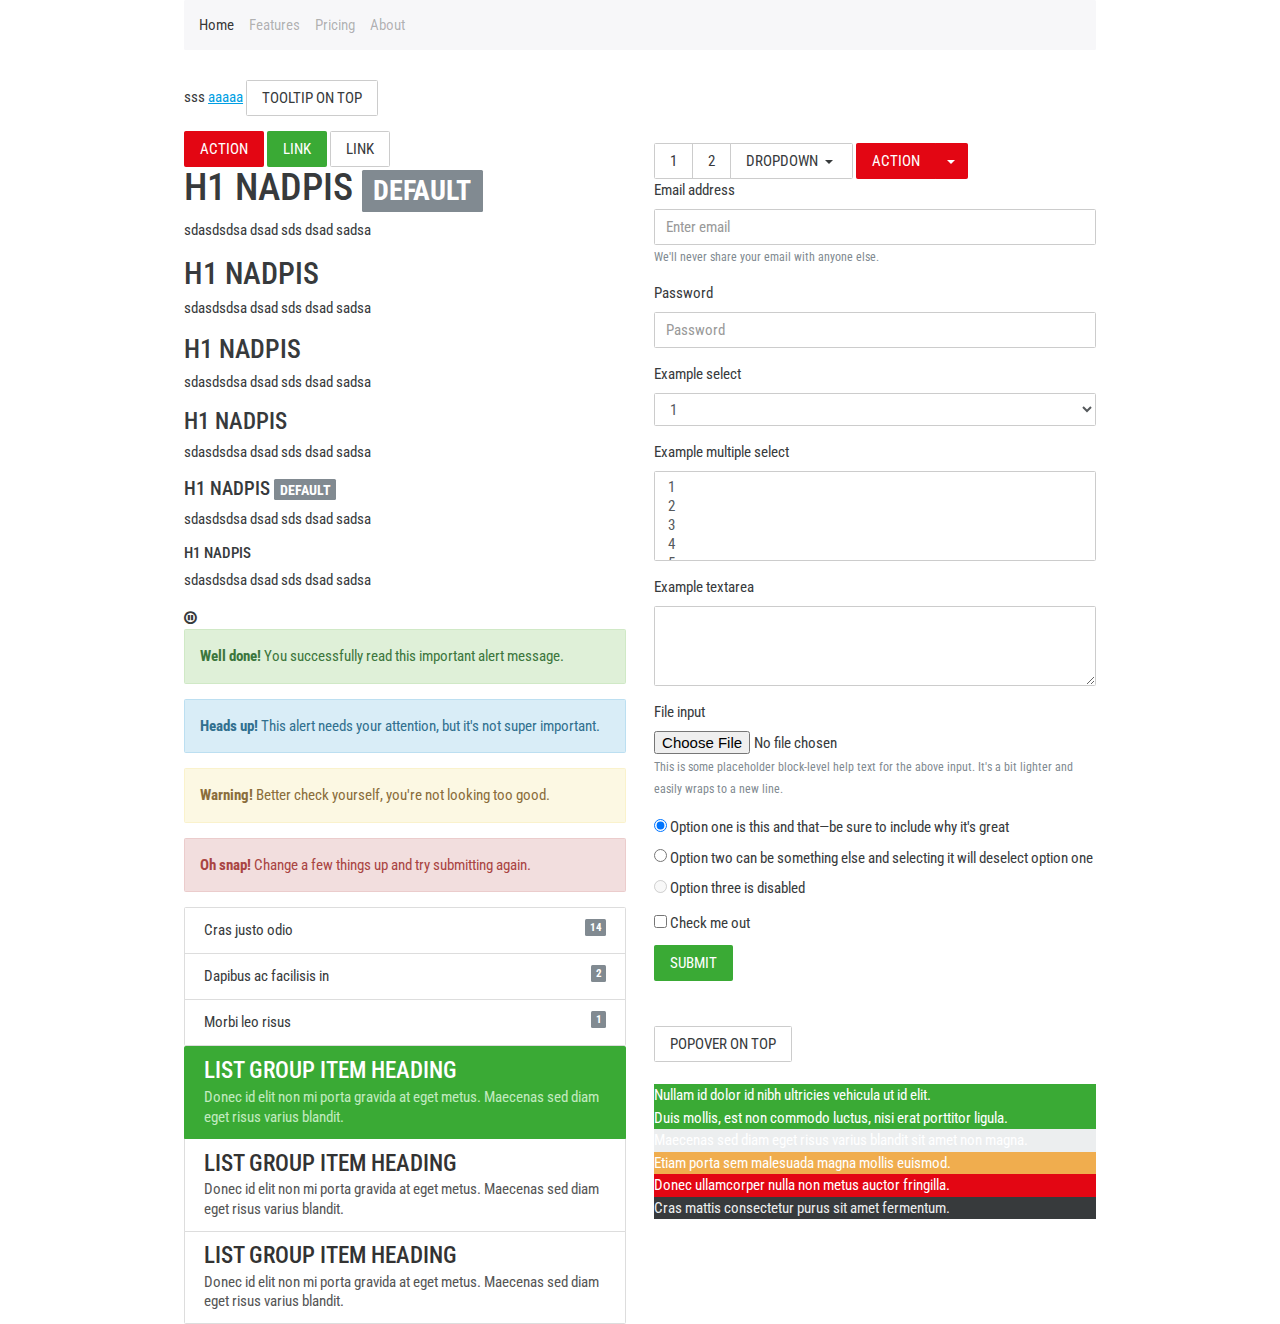
==== index.html @ 9f1bf4bd "Vytvoření projektu" ====
<!DOCTYPE html>
<html lang="cs">
  <head>
    <!-- Required meta tags always come first -->
    <meta charset="utf-8">
    <meta name="viewport" content="width=device-width, initial-scale=1, shrink-to-fit=no">
    <meta http-equiv="x-ua-compatible" content="ie=edge">
    <meta name="description" content="">
    <meta name="author" content="">
    <link rel="icon" href="../favicon.ico">

    <title>VKH Brno v4</title>

    <!-- CSS -->
    <link href="scss/main.min.css" rel="stylesheet">

    <!-- HTML5 shim and Respond.js for IE8 support of HTML5 elements and media queries -->
    <!--[if lt IE 9]>
      <script src="https://oss.maxcdn.com/html5shiv/3.7.2/html5shiv.min.js"></script>
      <script src="https://oss.maxcdn.com/respond/1.4.2/respond.min.js"></script>
    <![endif]-->
  </head>

  <body>
    <div class="container">
		<nav class="navbar navbar-light bg-faded">
		  <div class="nav navbar-nav">
			<a class="nav-item nav-link active" href="#">Home <span class="sr-only">(current)</span></a>
			<a class="nav-item nav-link" href="#">Features</a>
			<a class="nav-item nav-link" href="#">Pricing</a>
			<a class="nav-item nav-link" href="#">About</a>
		  </div>
		</nav>

		<div class="a row">
			<div class="col-xs-6 pd-top-30">


				<p>sss
					<a href="#"  data-toggle="tooltip" title="Odkaz na nějaké místo na webu">aaaaa</a>
					<button type="button" class="btn btn-secondary" data-toggle="tooltip" data-placement="left" title="Tooltip on top">
					  Tooltip on top
					</button>
				</p>
				<button type="button" class="btn btn-danger ">Action</button>
				<a href="#" type="button" class="btn btn-primary ">Link</a>
				<button type="button" class="btn btn-secondary">Link</button>
				<h1>h1 nadpis <span class="label label-default">Default</span></h1>
				<p>sdasdsdsa dsad sds dsad sadsa</p>
				<h2>h1 nadpis</h2>
				<p>sdasdsdsa dsad sds dsad sadsa</p>

				<h3>h1 nadpis</h3>
				<p class="item-6">sdasdsdsa dsad sds dsad sadsa</p>
				<h4>h1 nadpis</h4>
				<p>sdasdsdsa dsad sds dsad sadsa</p>
				<h5>h1 nadpis <span class="label label-default">Default</span></h5>
				<p>sdasdsdsa dsad sds dsad sadsa</p>
				<h6>h1 nadpis</h6>
				<p>sdasdsdsa dsad sds dsad sadsa</p>
				<i class="fa fa-pause-circle-o"></i>

				<div class="alert alert-success" role="alert">
				  <strong>Well done!</strong> You successfully read this important alert message.
				</div>
				<div class="alert alert-info" role="alert">
				  <strong>Heads up!</strong> This alert needs your attention, but it's not super important.
				</div>
				<div class="alert alert-warning" role="alert">
				  <strong>Warning!</strong> Better check yourself, you're not looking too good.
				</div>
				<div class="alert alert-danger" role="alert">
				  <strong>Oh snap!</strong> Change a few things up and try submitting again.
				</div>


				<ul class="list-group">
				  <li class="list-group-item">
					<span class="label label-default pull-xs-right">14</span>
					Cras justo odio
				  </li>
				  <li class="list-group-item">
					<span class="label label-default pull-xs-right">2</span>
					Dapibus ac facilisis in
				  </li>
				  <li class="list-group-item">
					<span class="label label-default pull-xs-right">1</span>
					Morbi leo risus
				  </li>
				</ul>

				<div class="list-group">
				  <a href="#" class="list-group-item active">
					<h4 class="list-group-item-heading">List group item heading</h4>
					<p class="list-group-item-text">Donec id elit non mi porta gravida at eget metus. Maecenas sed diam eget risus varius blandit.</p>
				  </a>
				  <a href="#" class="list-group-item">
					<h4 class="list-group-item-heading">List group item heading</h4>
					<p class="list-group-item-text">Donec id elit non mi porta gravida at eget metus. Maecenas sed diam eget risus varius blandit.</p>
				  </a>
				  <a href="#" class="list-group-item">
					<h4 class="list-group-item-heading">List group item heading</h4>
					<p class="list-group-item-text">Donec id elit non mi porta gravida at eget metus. Maecenas sed diam eget risus varius blandit.</p>
				  </a>
				</div>

			</div>
			<div class="col-xs-6 pd-top-93 pd-bottom-93">
				<div class="btn-group" role="group" aria-label="Button group with nested dropdown">
				  <button type="button" class="btn btn-secondary">1</button>
				  <button type="button" class="btn btn-secondary">2</button>

				  <div class="btn-group" role="group">
					<button id="btnGroupDrop1" type="button" class="btn btn-secondary dropdown-toggle" data-toggle="dropdown" aria-haspopup="true" aria-expanded="false">
					  Dropdown
					</button>
					<div class="dropdown-menu" aria-labelledby="btnGroupDrop1">
					  <a class="dropdown-item" href="#">Dropdown link</a>
					  <a class="dropdown-item" href="#">Dropdown link</a>
					</div>
				  </div>
				</div>



				<!-- Split button -->
				<div class="btn-group">
				  <button type="button" class="btn btn-danger">Action</button>
				  <button type="button" class="btn btn-danger dropdown-toggle" data-toggle="dropdown" aria-haspopup="true" aria-expanded="false">
					<span class="sr-only">Toggle Dropdown</span>
				  </button>
				  <div class="dropdown-menu">
					<a class="dropdown-item" href="#">Action</a>
					<a class="dropdown-item" href="#">Another action</a>
					<a class="dropdown-item" href="#">Something else here</a>
					<div class="dropdown-divider"></div>
					<a class="dropdown-item" href="#">Separated link</a>
				  </div>
				</div>


				<form>
				  <fieldset class="form-group">
					<label for="exampleInputEmail1">Email address</label>
					<input type="email" class="form-control" id="exampleInputEmail1" placeholder="Enter email">
					<small class="text-muted">We'll never share your email with anyone else.</small>
				  </fieldset>
				  <fieldset class="form-group">
					<label for="exampleInputPassword1">Password</label>
					<input type="password" class="form-control" id="exampleInputPassword1" placeholder="Password">
				  </fieldset>
				  <fieldset class="form-group">
					<label for="exampleSelect1">Example select</label>
					<select class="form-control" id="exampleSelect1">
					  <option>1</option>
					  <option>2</option>
					  <option>3</option>
					  <option>4</option>
					  <option>5</option>
					</select>
				  </fieldset>
				  <fieldset class="form-group">
					<label for="exampleSelect2">Example multiple select</label>
					<select multiple class="form-control" id="exampleSelect2">
					  <option>1</option>
					  <option>2</option>
					  <option>3</option>
					  <option>4</option>
					  <option>5</option>
					</select>
				  </fieldset>
				  <fieldset class="form-group">
					<label for="exampleTextarea">Example textarea</label>
					<textarea class="form-control" id="exampleTextarea" rows="3"></textarea>
				  </fieldset>
				  <fieldset class="form-group">
					<label for="exampleInputFile">File input</label>
					<input type="file" class="form-control-file" id="exampleInputFile">
					<small class="text-muted">This is some placeholder block-level help text for the above input. It's a bit lighter and easily wraps to a new line.</small>
				  </fieldset>
				  <div class="radio">
					<label>
					  <input type="radio" name="optionsRadios" id="optionsRadios1" value="option1" checked>
					  Option one is this and that&mdash;be sure to include why it's great
					</label>
				  </div>
				  <div class="radio">
					<label>
					  <input type="radio" name="optionsRadios" id="optionsRadios2" value="option2">
					  Option two can be something else and selecting it will deselect option one
					</label>
				  </div>
				  <div class="radio disabled">
					<label>
					  <input type="radio" name="optionsRadios" id="optionsRadios3" value="option3" disabled>
					  Option three is disabled
					</label>
				  </div>
				  <div class="checkbox">
					<label>
					  <input type="checkbox"> Check me out
					</label>
				  </div>
				  <button type="submit" class="btn btn-primary">Submit</button>
				</form>

				<br><br>
				<button type="button" class="btn btn-secondary"  title="Popover title" data-container="body" data-toggle="popover" data-placement="left" data-content="Vivamus sagittis lacus vel augue laoreet rutrum faucibus.">
				  Popover on top
				</button>



				<br><br>



				<div class="bg-primary">Nullam id dolor id nibh ultricies vehicula ut id elit.</div>
				<div class="bg-success">Duis mollis, est non commodo luctus, nisi erat porttitor ligula.</div>
				<div class="bg-info">Maecenas sed diam eget risus varius blandit sit amet non magna.</div>
				<div class="bg-warning">Etiam porta sem malesuada magna mollis euismod.</div>
				<div class="bg-danger">Donec ullamcorper nulla non metus auctor fringilla.</div>
				<div class="bg-inverse">Cras mattis consectetur purus sit amet fermentum.</div>
			</div>


		</div>
    </div>



	<!-- jQuery (necessary for Bootstrap's JavaScript plugins) -->
	<script src="https://ajax.googleapis.com/ajax/libs/jquery/2.1.4/jquery.min.js"></script>
	<script>window.jQuery || document.write('<script src="/assets/js/vendor/jquery.min.js"><\/script>')</script>

	<!-- Include all compiled plugins (below), or include individual files as needed -->
	<script src="js/assets/tether.min.js"></script>
	<script src="js/bootstrap.min.js"></script>
	<script src="js/assets/docs.min.js"></script>


    <!-- My scripts -->
    <script src="js/main.js"></script>
    <script src="js/function.js"></script>

	<!-- Spustí speciální title -->
	<script>
	$(document).ready(function(){
		$('[data-toggle="tooltip"]').tooltip();

		$('[data-toggle="popover"]').popover()
	});
	</script>
  </body>
</html>
---- scss/main.min.css ----
@import url(https://maxcdn.bootstrapcdn.com/font-awesome/4.5.0/css/font-awesome.min.css);@import url(https://fonts.googleapis.com/css?family=Roboto+Condensed&subset=latin,latin-ext);/*!
 * Bootstrap v4.0.0-alpha.2 (http://getbootstrap.com)
 * Copyright 2011-2015 Twitter, Inc.
 * Licensed under MIT (https://github.com/twbs/bootstrap/blob/master/LICENSE)
 *//*! normalize.css v3.0.3 | MIT License | github.com/necolas/normalize.css */html{font-family:sans-serif;-ms-text-size-adjust:100%;-webkit-text-size-adjust:100%}body{margin:0}article,aside,details,figcaption,figure,footer,header,hgroup,main,menu,nav,section,summary{display:block}audio,canvas,progress,video{display:inline-block;vertical-align:baseline}audio:not([controls]){display:none;height:0}[hidden],template{display:none}a{background-color:transparent}a:active{outline:0}a:hover{outline:0}abbr[title]{border-bottom:1px dotted}b,strong{font-weight:bold}dfn{font-style:italic}h1{font-size:2em;margin:0.67em 0}mark{background:#ff0;color:#000}small{font-size:80%}sub,sup{font-size:75%;line-height:0;position:relative;vertical-align:baseline}sup{top:-0.5em}sub{bottom:-0.25em}img{border:0}svg:not(:root){overflow:hidden}figure{margin:1em 40px}hr{box-sizing:content-box;height:0}pre{overflow:auto}code,kbd,pre,samp{font-family:monospace, monospace;font-size:1em}button,input,optgroup,select,textarea{color:inherit;font:inherit;margin:0}button{overflow:visible}button,select{text-transform:none}button,html input[type="button"],input[type="reset"],input[type="submit"]{-webkit-appearance:button;cursor:pointer}button[disabled],html input[disabled]{cursor:default}button::-moz-focus-inner,input::-moz-focus-inner{border:0;padding:0}input{line-height:normal}input[type="checkbox"],input[type="radio"]{box-sizing:border-box;padding:0}input[type="number"]::-webkit-inner-spin-button,input[type="number"]::-webkit-outer-spin-button{height:auto}input[type="search"]{-webkit-appearance:textfield;box-sizing:content-box}input[type="search"]::-webkit-search-cancel-button,input[type="search"]::-webkit-search-decoration{-webkit-appearance:none}fieldset{border:1px solid #c0c0c0;margin:0 2px;padding:0.35em 0.625em 0.75em}legend{border:0;padding:0}textarea{overflow:auto}optgroup{font-weight:bold}table{border-collapse:collapse;border-spacing:0}td,th{padding:0}@media print{*,*::before,*::after{text-shadow:none !important;box-shadow:none !important}a,a:visited{text-decoration:underline}abbr[title]::after{content:" (" attr(title) ")"}pre,blockquote{border:1px solid #999;page-break-inside:avoid}thead{display:table-header-group}tr,img{page-break-inside:avoid}img{max-width:100% !important}p,h2,h3{orphans:3;widows:3}h2,h3{page-break-after:avoid}.navbar{display:none}.btn>.caret,.dropup>.btn>.caret{border-top-color:#000 !important}.label{border:1px solid #000}.table{border-collapse:collapse !important}.table td,.table th{background-color:#fff !important}.table-bordered th,.table-bordered td{border:1px solid #ddd !important}}html{box-sizing:border-box}*,*::before,*::after{box-sizing:inherit}@-moz-viewport{width:device-width}@-ms-viewport{width:device-width}@-o-viewport{width:device-width}@-webkit-viewport{width:device-width}@viewport{width:device-width}html{font-size:15px;-webkit-tap-highlight-color:transparent}body{font-family:"Helvetica Neue",Helvetica,Arial,sans-serif;font-size:1rem;line-height:1.5;color:#373a3c;background-color:#fff}[tabindex="-1"]:focus{outline:none !important}h1,h2,h3,h4,h5,h6{margin-top:0;margin-bottom:.5rem}p{margin-top:0;margin-bottom:1rem}abbr[title],abbr[data-original-title]{cursor:help;border-bottom:1px dotted #818a91}address{margin-bottom:1rem;font-style:normal;line-height:inherit}ol,ul,dl{margin-top:0;margin-bottom:1rem}ol ol,ul ul,ol ul,ul ol{margin-bottom:0}dt{font-weight:bold}dd{margin-bottom:.5rem;margin-left:0}blockquote{margin:0 0 1rem}a{color:#009fe3;text-decoration:none}a:focus,a:hover{color:#006997;text-decoration:none}a:focus{outline:thin dotted;outline:5px auto -webkit-focus-ring-color;outline-offset:-2px}pre{margin-top:0;margin-bottom:1rem}figure{margin:0 0 1rem}img{vertical-align:middle}[role="button"]{cursor:pointer}a,area,button,[role="button"],input,label,select,summary,textarea{touch-action:manipulation}table{background-color:transparent}caption{padding-top:.75rem;padding-bottom:.75rem;color:#818a91;text-align:left;caption-side:bottom}th{text-align:left}label{display:inline-block;margin-bottom:.5rem}button:focus{outline:1px dotted;outline:5px auto -webkit-focus-ring-color}input,button,select,textarea{margin:0;line-height:inherit;border-radius:0}textarea{resize:vertical}fieldset{min-width:0;padding:0;margin:0;border:0}legend{display:block;width:100%;padding:0;margin-bottom:.5rem;font-size:1.5rem;line-height:inherit}input[type="search"]{box-sizing:inherit;-webkit-appearance:none}output{display:inline-block}[hidden]{display:none !important}h1,h2,h3,h4,h5,h6,.h1,.h2,.h3,.h4,.h5,.h6{margin-bottom:.5rem;font-family:inherit;font-weight:500;line-height:1.1;color:inherit}h1{font-size:2.5rem}h2{font-size:2rem}h3{font-size:1.75rem}h4{font-size:1.5rem}h5{font-size:1.25rem}h6{font-size:1rem}.h1{font-size:2.5rem}.h2{font-size:2rem}.h3{font-size:1.75rem}.h4{font-size:1.5rem}.h5{font-size:1.25rem}.h6{font-size:1rem}.lead{font-size:1.25rem;font-weight:300}.display-1{font-size:6rem;font-weight:300}.display-2{font-size:5.5rem;font-weight:300}.display-3{font-size:4.5rem;font-weight:300}.display-4{font-size:3.5rem;font-weight:300}hr{margin-top:1rem;margin-bottom:1rem;border:0;border-top:1px solid rgba(0,0,0,0.1)}small,.small{font-size:80%;font-weight:normal}mark,.mark{padding:.2em;background-color:#fcf8e3}.list-unstyled{padding-left:0;list-style:none}.list-inline{padding-left:0;list-style:none}.list-inline-item{display:inline-block}.list-inline-item:not(:last-child){margin-right:5px}.dl-horizontal{margin-right:-1.875rem;margin-left:-1.875rem}.dl-horizontal::after{content:"";display:table;clear:both}.initialism{font-size:90%;text-transform:uppercase}.blockquote{padding:.5rem 1rem;margin-bottom:1rem;font-size:1.25rem;border-left:0.25rem solid #eceeef}.blockquote-footer{display:block;font-size:80%;line-height:1.5;color:#818a91}.blockquote-footer::before{content:"\2014 \00A0"}.blockquote-reverse{padding-right:1rem;padding-left:0;text-align:right;border-right:0.25rem solid #eceeef;border-left:0}.blockquote-reverse .blockquote-footer::before{content:""}.blockquote-reverse .blockquote-footer::after{content:"\00A0 \2014"}.img-fluid,.carousel-inner>.carousel-item>img,.carousel-inner>.carousel-item>a>img{display:block;max-width:100%;height:auto}.img-rounded{border-radius:.25rem}.img-thumbnail{padding:.25rem;line-height:1.5;background-color:#fff;border:1px solid #ddd;border-radius:.1rem;transition:all .2s ease-in-out;display:inline-block;max-width:100%;height:auto}.img-circle{border-radius:50%}.figure{display:inline-block}.figure-img{margin-bottom:.5rem;line-height:1}.figure-caption{font-size:90%;color:#818a91}code,kbd,pre,samp{font-family:Menlo,Monaco,Consolas,"Courier New",monospace}code{padding:.2rem .4rem;font-size:90%;color:#bd4147;background-color:#f7f7f9;border-radius:.1rem}kbd{padding:.2rem .4rem;font-size:90%;color:#fff;background-color:#333;border-radius:.05rem}kbd kbd{padding:0;font-size:100%;font-weight:bold}pre{display:block;margin-top:0;margin-bottom:1rem;font-size:90%;line-height:1.5;color:#373a3c}pre code{padding:0;font-size:inherit;color:inherit;background-color:transparent;border-radius:0}.pre-scrollable{max-height:340px;overflow-y:scroll}.container{margin-left:auto;margin-right:auto;padding-left:.9375rem;padding-right:.9375rem}.container::after{content:"";display:table;clear:both}@media (min-width: 544px){.container{max-width:576px}}@media (min-width: 768px){.container{max-width:720px}}@media (min-width: 992px){.container{max-width:940px}}@media (min-width: 1200px){.container{max-width:940px}}.container-fluid{margin-left:auto;margin-right:auto;padding-left:.9375rem;padding-right:.9375rem}.container-fluid::after{content:"";display:table;clear:both}.row{margin-left:-.9375rem;margin-right:-.9375rem}.row::after{content:"";display:table;clear:both}.col-xs-1,.col-xs-2,.col-xs-3,.col-xs-4,.col-xs-5,.col-xs-6,.col-xs-7,.col-xs-8,.col-xs-9,.col-xs-10,.col-xs-11,.col-xs-12,.col-sm-1,.col-sm-2,.col-sm-3,.col-sm-4,.col-sm-5,.col-sm-6,.col-sm-7,.col-sm-8,.col-sm-9,.col-sm-10,.col-sm-11,.col-sm-12,.col-md-1,.col-md-2,.col-md-3,.col-md-4,.col-md-5,.col-md-6,.col-md-7,.col-md-8,.col-md-9,.col-md-10,.col-md-11,.col-md-12,.col-lg-1,.col-lg-2,.col-lg-3,.col-lg-4,.col-lg-5,.col-lg-6,.col-lg-7,.col-lg-8,.col-lg-9,.col-lg-10,.col-lg-11,.col-lg-12,.col-xl-1,.col-xl-2,.col-xl-3,.col-xl-4,.col-xl-5,.col-xl-6,.col-xl-7,.col-xl-8,.col-xl-9,.col-xl-10,.col-xl-11,.col-xl-12{position:relative;min-height:1px;padding-left:.9375rem;padding-right:.9375rem}.col-xs-1,.col-xs-2,.col-xs-3,.col-xs-4,.col-xs-5,.col-xs-6,.col-xs-7,.col-xs-8,.col-xs-9,.col-xs-10,.col-xs-11,.col-xs-12{float:left}.col-xs-1{width:8.33333%}.col-xs-2{width:16.66667%}.col-xs-3{width:25%}.col-xs-4{width:33.33333%}.col-xs-5{width:41.66667%}.col-xs-6{width:50%}.col-xs-7{width:58.33333%}.col-xs-8{width:66.66667%}.col-xs-9{width:75%}.col-xs-10{width:83.33333%}.col-xs-11{width:91.66667%}.col-xs-12{width:100%}.col-xs-pull-0{right:auto}.col-xs-pull-1{right:8.33333%}.col-xs-pull-2{right:16.66667%}.col-xs-pull-3{right:25%}.col-xs-pull-4{right:33.33333%}.col-xs-pull-5{right:41.66667%}.col-xs-pull-6{right:50%}.col-xs-pull-7{right:58.33333%}.col-xs-pull-8{right:66.66667%}.col-xs-pull-9{right:75%}.col-xs-pull-10{right:83.33333%}.col-xs-pull-11{right:91.66667%}.col-xs-pull-12{right:100%}.col-xs-push-0{left:auto}.col-xs-push-1{left:8.33333%}.col-xs-push-2{left:16.66667%}.col-xs-push-3{left:25%}.col-xs-push-4{left:33.33333%}.col-xs-push-5{left:41.66667%}.col-xs-push-6{left:50%}.col-xs-push-7{left:58.33333%}.col-xs-push-8{left:66.66667%}.col-xs-push-9{left:75%}.col-xs-push-10{left:83.33333%}.col-xs-push-11{left:91.66667%}.col-xs-push-12{left:100%}.col-xs-offset-0{margin-left:0%}.col-xs-offset-1{margin-left:8.33333%}.col-xs-offset-2{margin-left:16.66667%}.col-xs-offset-3{margin-left:25%}.col-xs-offset-4{margin-left:33.33333%}.col-xs-offset-5{margin-left:41.66667%}.col-xs-offset-6{margin-left:50%}.col-xs-offset-7{margin-left:58.33333%}.col-xs-offset-8{margin-left:66.66667%}.col-xs-offset-9{margin-left:75%}.col-xs-offset-10{margin-left:83.33333%}.col-xs-offset-11{margin-left:91.66667%}.col-xs-offset-12{margin-left:100%}@media (min-width: 544px){.col-sm-1,.col-sm-2,.col-sm-3,.col-sm-4,.col-sm-5,.col-sm-6,.col-sm-7,.col-sm-8,.col-sm-9,.col-sm-10,.col-sm-11,.col-sm-12{float:left}.col-sm-1{width:8.33333%}.col-sm-2{width:16.66667%}.col-sm-3{width:25%}.col-sm-4{width:33.33333%}.col-sm-5{width:41.66667%}.col-sm-6{width:50%}.col-sm-7{width:58.33333%}.col-sm-8{width:66.66667%}.col-sm-9{width:75%}.col-sm-10{width:83.33333%}.col-sm-11{width:91.66667%}.col-sm-12{width:100%}.col-sm-pull-0{right:auto}.col-sm-pull-1{right:8.33333%}.col-sm-pull-2{right:16.66667%}.col-sm-pull-3{right:25%}.col-sm-pull-4{right:33.33333%}.col-sm-pull-5{right:41.66667%}.col-sm-pull-6{right:50%}.col-sm-pull-7{right:58.33333%}.col-sm-pull-8{right:66.66667%}.col-sm-pull-9{right:75%}.col-sm-pull-10{right:83.33333%}.col-sm-pull-11{right:91.66667%}.col-sm-pull-12{right:100%}.col-sm-push-0{left:auto}.col-sm-push-1{left:8.33333%}.col-sm-push-2{left:16.66667%}.col-sm-push-3{left:25%}.col-sm-push-4{left:33.33333%}.col-sm-push-5{left:41.66667%}.col-sm-push-6{left:50%}.col-sm-push-7{left:58.33333%}.col-sm-push-8{left:66.66667%}.col-sm-push-9{left:75%}.col-sm-push-10{left:83.33333%}.col-sm-push-11{left:91.66667%}.col-sm-push-12{left:100%}.col-sm-offset-0{margin-left:0%}.col-sm-offset-1{margin-left:8.33333%}.col-sm-offset-2{margin-left:16.66667%}.col-sm-offset-3{margin-left:25%}.col-sm-offset-4{margin-left:33.33333%}.col-sm-offset-5{margin-left:41.66667%}.col-sm-offset-6{margin-left:50%}.col-sm-offset-7{margin-left:58.33333%}.col-sm-offset-8{margin-left:66.66667%}.col-sm-offset-9{margin-left:75%}.col-sm-offset-10{margin-left:83.33333%}.col-sm-offset-11{margin-left:91.66667%}.col-sm-offset-12{margin-left:100%}}@media (min-width: 768px){.col-md-1,.col-md-2,.col-md-3,.col-md-4,.col-md-5,.col-md-6,.col-md-7,.col-md-8,.col-md-9,.col-md-10,.col-md-11,.col-md-12{float:left}.col-md-1{width:8.33333%}.col-md-2{width:16.66667%}.col-md-3{width:25%}.col-md-4{width:33.33333%}.col-md-5{width:41.66667%}.col-md-6{width:50%}.col-md-7{width:58.33333%}.col-md-8{width:66.66667%}.col-md-9{width:75%}.col-md-10{width:83.33333%}.col-md-11{width:91.66667%}.col-md-12{width:100%}.col-md-pull-0{right:auto}.col-md-pull-1{right:8.33333%}.col-md-pull-2{right:16.66667%}.col-md-pull-3{right:25%}.col-md-pull-4{right:33.33333%}.col-md-pull-5{right:41.66667%}.col-md-pull-6{right:50%}.col-md-pull-7{right:58.33333%}.col-md-pull-8{right:66.66667%}.col-md-pull-9{right:75%}.col-md-pull-10{right:83.33333%}.col-md-pull-11{right:91.66667%}.col-md-pull-12{right:100%}.col-md-push-0{left:auto}.col-md-push-1{left:8.33333%}.col-md-push-2{left:16.66667%}.col-md-push-3{left:25%}.col-md-push-4{left:33.33333%}.col-md-push-5{left:41.66667%}.col-md-push-6{left:50%}.col-md-push-7{left:58.33333%}.col-md-push-8{left:66.66667%}.col-md-push-9{left:75%}.col-md-push-10{left:83.33333%}.col-md-push-11{left:91.66667%}.col-md-push-12{left:100%}.col-md-offset-0{margin-left:0%}.col-md-offset-1{margin-left:8.33333%}.col-md-offset-2{margin-left:16.66667%}.col-md-offset-3{margin-left:25%}.col-md-offset-4{margin-left:33.33333%}.col-md-offset-5{margin-left:41.66667%}.col-md-offset-6{margin-left:50%}.col-md-offset-7{margin-left:58.33333%}.col-md-offset-8{margin-left:66.66667%}.col-md-offset-9{margin-left:75%}.col-md-offset-10{margin-left:83.33333%}.col-md-offset-11{margin-left:91.66667%}.col-md-offset-12{margin-left:100%}}@media (min-width: 992px){.col-lg-1,.col-lg-2,.col-lg-3,.col-lg-4,.col-lg-5,.col-lg-6,.col-lg-7,.col-lg-8,.col-lg-9,.col-lg-10,.col-lg-11,.col-lg-12{float:left}.col-lg-1{width:8.33333%}.col-lg-2{width:16.66667%}.col-lg-3{width:25%}.col-lg-4{width:33.33333%}.col-lg-5{width:41.66667%}.col-lg-6{width:50%}.col-lg-7{width:58.33333%}.col-lg-8{width:66.66667%}.col-lg-9{width:75%}.col-lg-10{width:83.33333%}.col-lg-11{width:91.66667%}.col-lg-12{width:100%}.col-lg-pull-0{right:auto}.col-lg-pull-1{right:8.33333%}.col-lg-pull-2{right:16.66667%}.col-lg-pull-3{right:25%}.col-lg-pull-4{right:33.33333%}.col-lg-pull-5{right:41.66667%}.col-lg-pull-6{right:50%}.col-lg-pull-7{right:58.33333%}.col-lg-pull-8{right:66.66667%}.col-lg-pull-9{right:75%}.col-lg-pull-10{right:83.33333%}.col-lg-pull-11{right:91.66667%}.col-lg-pull-12{right:100%}.col-lg-push-0{left:auto}.col-lg-push-1{left:8.33333%}.col-lg-push-2{left:16.66667%}.col-lg-push-3{left:25%}.col-lg-push-4{left:33.33333%}.col-lg-push-5{left:41.66667%}.col-lg-push-6{left:50%}.col-lg-push-7{left:58.33333%}.col-lg-push-8{left:66.66667%}.col-lg-push-9{left:75%}.col-lg-push-10{left:83.33333%}.col-lg-push-11{left:91.66667%}.col-lg-push-12{left:100%}.col-lg-offset-0{margin-left:0%}.col-lg-offset-1{margin-left:8.33333%}.col-lg-offset-2{margin-left:16.66667%}.col-lg-offset-3{margin-left:25%}.col-lg-offset-4{margin-left:33.33333%}.col-lg-offset-5{margin-left:41.66667%}.col-lg-offset-6{margin-left:50%}.col-lg-offset-7{margin-left:58.33333%}.col-lg-offset-8{margin-left:66.66667%}.col-lg-offset-9{margin-left:75%}.col-lg-offset-10{margin-left:83.33333%}.col-lg-offset-11{margin-left:91.66667%}.col-lg-offset-12{margin-left:100%}}@media (min-width: 1200px){.col-xl-1,.col-xl-2,.col-xl-3,.col-xl-4,.col-xl-5,.col-xl-6,.col-xl-7,.col-xl-8,.col-xl-9,.col-xl-10,.col-xl-11,.col-xl-12{float:left}.col-xl-1{width:8.33333%}.col-xl-2{width:16.66667%}.col-xl-3{width:25%}.col-xl-4{width:33.33333%}.col-xl-5{width:41.66667%}.col-xl-6{width:50%}.col-xl-7{width:58.33333%}.col-xl-8{width:66.66667%}.col-xl-9{width:75%}.col-xl-10{width:83.33333%}.col-xl-11{width:91.66667%}.col-xl-12{width:100%}.col-xl-pull-0{right:auto}.col-xl-pull-1{right:8.33333%}.col-xl-pull-2{right:16.66667%}.col-xl-pull-3{right:25%}.col-xl-pull-4{right:33.33333%}.col-xl-pull-5{right:41.66667%}.col-xl-pull-6{right:50%}.col-xl-pull-7{right:58.33333%}.col-xl-pull-8{right:66.66667%}.col-xl-pull-9{right:75%}.col-xl-pull-10{right:83.33333%}.col-xl-pull-11{right:91.66667%}.col-xl-pull-12{right:100%}.col-xl-push-0{left:auto}.col-xl-push-1{left:8.33333%}.col-xl-push-2{left:16.66667%}.col-xl-push-3{left:25%}.col-xl-push-4{left:33.33333%}.col-xl-push-5{left:41.66667%}.col-xl-push-6{left:50%}.col-xl-push-7{left:58.33333%}.col-xl-push-8{left:66.66667%}.col-xl-push-9{left:75%}.col-xl-push-10{left:83.33333%}.col-xl-push-11{left:91.66667%}.col-xl-push-12{left:100%}.col-xl-offset-0{margin-left:0%}.col-xl-offset-1{margin-left:8.33333%}.col-xl-offset-2{margin-left:16.66667%}.col-xl-offset-3{margin-left:25%}.col-xl-offset-4{margin-left:33.33333%}.col-xl-offset-5{margin-left:41.66667%}.col-xl-offset-6{margin-left:50%}.col-xl-offset-7{margin-left:58.33333%}.col-xl-offset-8{margin-left:66.66667%}.col-xl-offset-9{margin-left:75%}.col-xl-offset-10{margin-left:83.33333%}.col-xl-offset-11{margin-left:91.66667%}.col-xl-offset-12{margin-left:100%}}.table{width:100%;max-width:100%;margin-bottom:1rem}.table th,.table td{padding:.75rem;line-height:1.5;vertical-align:top;border-top:1px solid #eceeef}.table thead th{vertical-align:bottom;border-bottom:2px solid #eceeef}.table tbody+tbody{border-top:2px solid #eceeef}.table .table{background-color:#fff}.table-sm th,.table-sm td{padding:.3rem}.table-bordered{border:1px solid #eceeef}.table-bordered th,.table-bordered td{border:1px solid #eceeef}.table-bordered thead th,.table-bordered thead td{border-bottom-width:2px}.table-striped tbody tr:nth-of-type(odd){background-color:#f9f9f9}.table-hover tbody tr:hover{background-color:#f5f5f5}.table-active,.table-active>th,.table-active>td{background-color:#f5f5f5}.table-hover .table-active:hover{background-color:#e8e8e8}.table-hover .table-active:hover>td,.table-hover .table-active:hover>th{background-color:#e8e8e8}.table-success,.table-success>th,.table-success>td{background-color:#dff0d8}.table-hover .table-success:hover{background-color:#d0e9c6}.table-hover .table-success:hover>td,.table-hover .table-success:hover>th{background-color:#d0e9c6}.table-info,.table-info>th,.table-info>td{background-color:#d9edf7}.table-hover .table-info:hover{background-color:#c4e3f3}.table-hover .table-info:hover>td,.table-hover .table-info:hover>th{background-color:#c4e3f3}.table-warning,.table-warning>th,.table-warning>td{background-color:#fcf8e3}.table-hover .table-warning:hover{background-color:#faf2cc}.table-hover .table-warning:hover>td,.table-hover .table-warning:hover>th{background-color:#faf2cc}.table-danger,.table-danger>th,.table-danger>td{background-color:#f2dede}.table-hover .table-danger:hover{background-color:#ebcccc}.table-hover .table-danger:hover>td,.table-hover .table-danger:hover>th{background-color:#ebcccc}.table-responsive{display:block;width:100%;min-height:0.01%;overflow-x:auto}.thead-inverse th{color:#fff;background-color:#373a3c}.thead-default th{color:#55595c;background-color:#eceeef}.table-inverse{color:#eceeef;background-color:#373a3c}.table-inverse.table-bordered{border:0}.table-inverse th,.table-inverse td,.table-inverse thead th{border-color:#55595c}.table-reflow thead{float:left}.table-reflow tbody{display:block;white-space:nowrap}.table-reflow th,.table-reflow td{border-top:1px solid #eceeef;border-left:1px solid #eceeef}.table-reflow th:last-child,.table-reflow td:last-child{border-right:1px solid #eceeef}.table-reflow thead:last-child tr:last-child th,.table-reflow thead:last-child tr:last-child td,.table-reflow tbody:last-child tr:last-child th,.table-reflow tbody:last-child tr:last-child td,.table-reflow tfoot:last-child tr:last-child th,.table-reflow tfoot:last-child tr:last-child td{border-bottom:1px solid #eceeef}.table-reflow tr{float:left}.table-reflow tr th,.table-reflow tr td{display:block !important;border:1px solid #eceeef}.form-control{display:block;width:100%;padding:.375rem .75rem;font-size:1rem;line-height:1.5;color:#55595c;background-color:#fff;background-image:none;border:1px solid #ccc;border-radius:.1rem}.form-control::-ms-expand{background-color:transparent;border:0}.form-control:focus{border-color:#66afe9;outline:none}.form-control::placeholder{color:#999;opacity:1}.form-control:disabled,.form-control[readonly]{background-color:#eceeef;opacity:1}.form-control:disabled{cursor:not-allowed}.form-control-file,.form-control-range{display:block}.form-control-label{padding:.375rem .75rem;margin-bottom:0}@media screen and (-webkit-min-device-pixel-ratio: 0){input[type="date"].form-control,input[type="time"].form-control,input[type="datetime-local"].form-control,input[type="month"].form-control{line-height:2.25rem}input[type="date"].input-sm,.input-group-sm input[type="date"].form-control,input[type="time"].input-sm,.input-group-sm input[type="time"].form-control,input[type="datetime-local"].input-sm,.input-group-sm input[type="datetime-local"].form-control,input[type="month"].input-sm,.input-group-sm input[type="month"].form-control{line-height:1.8625rem}input[type="date"].input-lg,.input-group-lg input[type="date"].form-control,input[type="time"].input-lg,.input-group-lg input[type="time"].form-control,input[type="datetime-local"].input-lg,.input-group-lg input[type="datetime-local"].form-control,input[type="month"].input-lg,.input-group-lg input[type="month"].form-control{line-height:3.16667rem}}.form-control-static{min-height:2.25rem;padding-top:.375rem;padding-bottom:.375rem;margin-bottom:0}.form-control-static.form-control-sm,.input-group-sm>.form-control-static.form-control,.input-group-sm>.form-control-static.input-group-addon,.input-group-sm>.input-group-btn>.form-control-static.btn,.form-control-static.form-control-lg,.input-group-lg>.form-control-static.form-control,.input-group-lg>.form-control-static.input-group-addon,.input-group-lg>.input-group-btn>.form-control-static.btn{padding-right:0;padding-left:0}.form-control-sm,.input-group-sm>.form-control,.input-group-sm>.input-group-addon,.input-group-sm>.input-group-btn>.btn{padding:.275rem .75rem;font-size:.875rem;line-height:1.5;border-radius:.05rem}.form-control-lg,.input-group-lg>.form-control,.input-group-lg>.input-group-addon,.input-group-lg>.input-group-btn>.btn{padding:.75rem 1.25rem;font-size:1.25rem;line-height:1.33333;border-radius:.25rem}.form-group{margin-bottom:1rem}.radio,.checkbox{position:relative;display:block;margin-bottom:.75rem}.radio label,.checkbox label{padding-left:1.25rem;margin-bottom:0;font-weight:normal;cursor:pointer}.radio label input:only-child,.checkbox label input:only-child{position:static}.radio input[type="radio"],.radio-inline input[type="radio"],.checkbox input[type="checkbox"],.checkbox-inline input[type="checkbox"]{position:absolute;margin-top:.25rem;margin-left:-1.25rem}.radio+.radio,.checkbox+.checkbox{margin-top:-.25rem}.radio-inline,.checkbox-inline{position:relative;display:inline-block;padding-left:1.25rem;margin-bottom:0;font-weight:normal;vertical-align:middle;cursor:pointer}.radio-inline+.radio-inline,.checkbox-inline+.checkbox-inline{margin-top:0;margin-left:.75rem}input[type="radio"]:disabled,input[type="radio"].disabled,input[type="checkbox"]:disabled,input[type="checkbox"].disabled{cursor:not-allowed}.radio-inline.disabled,.checkbox-inline.disabled{cursor:not-allowed}.radio.disabled label,.checkbox.disabled label{cursor:not-allowed}.form-control-success,.form-control-warning,.form-control-danger{padding-right:2.25rem;background-repeat:no-repeat;background-position:center right .5625rem;background-size:1.4625rem 1.4625rem}.has-success .text-help,.has-success .form-control-label,.has-success .radio,.has-success .checkbox,.has-success .radio-inline,.has-success .checkbox-inline,.has-success.radio label,.has-success.checkbox label,.has-success.radio-inline label,.has-success.checkbox-inline label{color:#3aaa35}.has-success .form-control{border-color:#3aaa35}.has-success .input-group-addon{color:#3aaa35;border-color:#3aaa35;background-color:#c2ebc0}.has-success .form-control-feedback{color:#3aaa35}.has-success .form-control-success{background-image:url("[data-uri]")}.has-warning .text-help,.has-warning .form-control-label,.has-warning .radio,.has-warning .checkbox,.has-warning .radio-inline,.has-warning .checkbox-inline,.has-warning.radio label,.has-warning.checkbox label,.has-warning.radio-inline label,.has-warning.checkbox-inline label{color:#f0ad4e}.has-warning .form-control{border-color:#f0ad4e}.has-warning .input-group-addon{color:#f0ad4e;border-color:#f0ad4e;background-color:#fff}.has-warning .form-control-feedback{color:#f0ad4e}.has-warning .form-control-warning{background-image:url("[data-uri]")}.has-danger .text-help,.has-danger .form-control-label,.has-danger .radio,.has-danger .checkbox,.has-danger .radio-inline,.has-danger .checkbox-inline,.has-danger.radio label,.has-danger.checkbox label,.has-danger.radio-inline label,.has-danger.checkbox-inline label{color:#e30613}.has-danger .form-control{border-color:#e30613}.has-danger .input-group-addon{color:#e30613;border-color:#e30613;background-color:#fdb8bc}.has-danger .form-control-feedback{color:#e30613}.has-danger .form-control-danger{background-image:url("[data-uri]")}@media (min-width: 544px){.form-inline .form-group{display:inline-block;margin-bottom:0;vertical-align:middle}.form-inline .form-control{display:inline-block;width:auto;vertical-align:middle}.form-inline .form-control-static{display:inline-block}.form-inline .input-group{display:inline-table;vertical-align:middle}.form-inline .input-group .input-group-addon,.form-inline .input-group .input-group-btn,.form-inline .input-group .form-control{width:auto}.form-inline .input-group>.form-control{width:100%}.form-inline .form-control-label{margin-bottom:0;vertical-align:middle}.form-inline .radio,.form-inline .checkbox{display:inline-block;margin-top:0;margin-bottom:0;vertical-align:middle}.form-inline .radio label,.form-inline .checkbox label{padding-left:0}.form-inline .radio input[type="radio"],.form-inline .checkbox input[type="checkbox"]{position:relative;margin-left:0}.form-inline .has-feedback .form-control-feedback{top:0}}.btn{display:inline-block;font-weight:normal;text-align:center;white-space:nowrap;vertical-align:middle;cursor:pointer;user-select:none;border:1px solid transparent;padding:.375rem 1rem;font-size:1rem;line-height:1.5;border-radius:.1rem}.btn:focus,.btn.focus,.btn:active:focus,.btn:active.focus,.btn.active:focus,.btn.active.focus{outline:thin dotted;outline:5px auto -webkit-focus-ring-color;outline-offset:-2px}.btn:focus,.btn:hover{text-decoration:none}.btn.focus{text-decoration:none}.btn:active,.btn.active{background-image:none;outline:0}.btn.disabled,.btn:disabled{cursor:not-allowed;opacity:.65}a.btn.disabled,fieldset[disabled] a.btn{pointer-events:none}.btn-primary{color:#fff;background-color:#3aaa35;border-color:#3aaa35}.btn-primary:hover{color:#fff;background-color:#2d8329;border-color:#2a7b26}.btn-primary:focus,.btn-primary.focus{color:#fff;background-color:#2d8329;border-color:#2a7b26}.btn-primary:active,.btn-primary.active,.open>.btn-primary.dropdown-toggle{color:#fff;background-color:#2d8329;border-color:#2a7b26;background-image:none}.btn-primary:active:hover,.btn-primary:active:focus,.btn-primary:active.focus,.btn-primary.active:hover,.btn-primary.active:focus,.btn-primary.active.focus,.open>.btn-primary.dropdown-toggle:hover,.open>.btn-primary.dropdown-toggle:focus,.open>.btn-primary.dropdown-toggle.focus{color:#fff;background-color:#236820;border-color:#194917}.btn-primary.disabled:focus,.btn-primary.disabled.focus,.btn-primary:disabled:focus,.btn-primary:disabled.focus{background-color:#3aaa35;border-color:#3aaa35}.btn-primary.disabled:hover,.btn-primary:disabled:hover{background-color:#3aaa35;border-color:#3aaa35}.btn-secondary{color:#373a3c;background-color:#fff;border-color:#ccc}.btn-secondary:hover{color:#373a3c;background-color:#e6e6e6;border-color:#adadad}.btn-secondary:focus,.btn-secondary.focus{color:#373a3c;background-color:#e6e6e6;border-color:#adadad}.btn-secondary:active,.btn-secondary.active,.open>.btn-secondary.dropdown-toggle{color:#373a3c;background-color:#e6e6e6;border-color:#adadad;background-image:none}.btn-secondary:active:hover,.btn-secondary:active:focus,.btn-secondary:active.focus,.btn-secondary.active:hover,.btn-secondary.active:focus,.btn-secondary.active.focus,.open>.btn-secondary.dropdown-toggle:hover,.open>.btn-secondary.dropdown-toggle:focus,.open>.btn-secondary.dropdown-toggle.focus{color:#373a3c;background-color:#d4d4d4;border-color:#8c8c8c}.btn-secondary.disabled:focus,.btn-secondary.disabled.focus,.btn-secondary:disabled:focus,.btn-secondary:disabled.focus{background-color:#fff;border-color:#ccc}.btn-secondary.disabled:hover,.btn-secondary:disabled:hover{background-color:#fff;border-color:#ccc}.btn-info{color:#fff;background-color:#eceeef;border-color:#eceeef}.btn-info:hover{color:#fff;background-color:#d0d5d8;border-color:#cbd0d3}.btn-info:focus,.btn-info.focus{color:#fff;background-color:#d0d5d8;border-color:#cbd0d3}.btn-info:active,.btn-info.active,.open>.btn-info.dropdown-toggle{color:#fff;background-color:#d0d5d8;border-color:#cbd0d3;background-image:none}.btn-info:active:hover,.btn-info:active:focus,.btn-info:active.focus,.btn-info.active:hover,.btn-info.active:focus,.btn-info.active.focus,.open>.btn-info.dropdown-toggle:hover,.open>.btn-info.dropdown-toggle:focus,.open>.btn-info.dropdown-toggle.focus{color:#fff;background-color:#bdc4c7;border-color:#a7b0b5}.btn-info.disabled:focus,.btn-info.disabled.focus,.btn-info:disabled:focus,.btn-info:disabled.focus{background-color:#eceeef;border-color:#eceeef}.btn-info.disabled:hover,.btn-info:disabled:hover{background-color:#eceeef;border-color:#eceeef}.btn-success{color:#fff;background-color:#3aaa35;border-color:#3aaa35}.btn-success:hover{color:#fff;background-color:#2d8329;border-color:#2a7b26}.btn-success:focus,.btn-success.focus{color:#fff;background-color:#2d8329;border-color:#2a7b26}.btn-success:active,.btn-success.active,.open>.btn-success.dropdown-toggle{color:#fff;background-color:#2d8329;border-color:#2a7b26;background-image:none}.btn-success:active:hover,.btn-success:active:focus,.btn-success:active.focus,.btn-success.active:hover,.btn-success.active:focus,.btn-success.active.focus,.open>.btn-success.dropdown-toggle:hover,.open>.btn-success.dropdown-toggle:focus,.open>.btn-success.dropdown-toggle.focus{color:#fff;background-color:#236820;border-color:#194917}.btn-success.disabled:focus,.btn-success.disabled.focus,.btn-success:disabled:focus,.btn-success:disabled.focus{background-color:#3aaa35;border-color:#3aaa35}.btn-success.disabled:hover,.btn-success:disabled:hover{background-color:#3aaa35;border-color:#3aaa35}.btn-warning{color:#fff;background-color:#f0ad4e;border-color:#f0ad4e}.btn-warning:hover{color:#fff;background-color:#ec971f;border-color:#eb9316}.btn-warning:focus,.btn-warning.focus{color:#fff;background-color:#ec971f;border-color:#eb9316}.btn-warning:active,.btn-warning.active,.open>.btn-warning.dropdown-toggle{color:#fff;background-color:#ec971f;border-color:#eb9316;background-image:none}.btn-warning:active:hover,.btn-warning:active:focus,.btn-warning:active.focus,.btn-warning.active:hover,.btn-warning.active:focus,.btn-warning.active.focus,.open>.btn-warning.dropdown-toggle:hover,.open>.btn-warning.dropdown-toggle:focus,.open>.btn-warning.dropdown-toggle.focus{color:#fff;background-color:#d58512;border-color:#b06d0f}.btn-warning.disabled:focus,.btn-warning.disabled.focus,.btn-warning:disabled:focus,.btn-warning:disabled.focus{background-color:#f0ad4e;border-color:#f0ad4e}.btn-warning.disabled:hover,.btn-warning:disabled:hover{background-color:#f0ad4e;border-color:#f0ad4e}.btn-danger{color:#fff;background-color:#e30613;border-color:#e30613}.btn-danger:hover{color:#fff;background-color:#b1050f;border-color:#a7040e}.btn-danger:focus,.btn-danger.focus{color:#fff;background-color:#b1050f;border-color:#a7040e}.btn-danger:active,.btn-danger.active,.open>.btn-danger.dropdown-toggle{color:#fff;background-color:#b1050f;border-color:#a7040e;background-image:none}.btn-danger:active:hover,.btn-danger:active:focus,.btn-danger:active.focus,.btn-danger.active:hover,.btn-danger.active:focus,.btn-danger.active.focus,.open>.btn-danger.dropdown-toggle:hover,.open>.btn-danger.dropdown-toggle:focus,.open>.btn-danger.dropdown-toggle.focus{color:#fff;background-color:#8f040c;border-color:#670309}.btn-danger.disabled:focus,.btn-danger.disabled.focus,.btn-danger:disabled:focus,.btn-danger:disabled.focus{background-color:#e30613;border-color:#e30613}.btn-danger.disabled:hover,.btn-danger:disabled:hover{background-color:#e30613;border-color:#e30613}.btn-primary-outline{color:#3aaa35;background-image:none;background-color:transparent;border-color:#3aaa35}.btn-primary-outline:focus,.btn-primary-outline.focus,.btn-primary-outline:active,.btn-primary-outline.active,.open>.btn-primary-outline.dropdown-toggle{color:#fff;background-color:#3aaa35;border-color:#3aaa35}.btn-primary-outline:hover{color:#fff;background-color:#3aaa35;border-color:#3aaa35}.btn-primary-outline.disabled:focus,.btn-primary-outline.disabled.focus,.btn-primary-outline:disabled:focus,.btn-primary-outline:disabled.focus{border-color:#76d372}.btn-primary-outline.disabled:hover,.btn-primary-outline:disabled:hover{border-color:#76d372}.btn-secondary-outline{color:#ccc;background-image:none;background-color:transparent;border-color:#ccc}.btn-secondary-outline:focus,.btn-secondary-outline.focus,.btn-secondary-outline:active,.btn-secondary-outline.active,.open>.btn-secondary-outline.dropdown-toggle{color:#fff;background-color:#ccc;border-color:#ccc}.btn-secondary-outline:hover{color:#fff;background-color:#ccc;border-color:#ccc}.btn-secondary-outline.disabled:focus,.btn-secondary-outline.disabled.focus,.btn-secondary-outline:disabled:focus,.btn-secondary-outline:disabled.focus{border-color:#fff}.btn-secondary-outline.disabled:hover,.btn-secondary-outline:disabled:hover{border-color:#fff}.btn-info-outline{color:#eceeef;background-image:none;background-color:transparent;border-color:#eceeef}.btn-info-outline:focus,.btn-info-outline.focus,.btn-info-outline:active,.btn-info-outline.active,.open>.btn-info-outline.dropdown-toggle{color:#fff;background-color:#eceeef;border-color:#eceeef}.btn-info-outline:hover{color:#fff;background-color:#eceeef;border-color:#eceeef}.btn-info-outline.disabled:focus,.btn-info-outline.disabled.focus,.btn-info-outline:disabled:focus,.btn-info-outline:disabled.focus{border-color:#fff}.btn-info-outline.disabled:hover,.btn-info-outline:disabled:hover{border-color:#fff}.btn-success-outline{color:#3aaa35;background-image:none;background-color:transparent;border-color:#3aaa35}.btn-success-outline:focus,.btn-success-outline.focus,.btn-success-outline:active,.btn-success-outline.active,.open>.btn-success-outline.dropdown-toggle{color:#fff;background-color:#3aaa35;border-color:#3aaa35}.btn-success-outline:hover{color:#fff;background-color:#3aaa35;border-color:#3aaa35}.btn-success-outline.disabled:focus,.btn-success-outline.disabled.focus,.btn-success-outline:disabled:focus,.btn-success-outline:disabled.focus{border-color:#76d372}.btn-success-outline.disabled:hover,.btn-success-outline:disabled:hover{border-color:#76d372}.btn-warning-outline{color:#f0ad4e;background-image:none;background-color:transparent;border-color:#f0ad4e}.btn-warning-outline:focus,.btn-warning-outline.focus,.btn-warning-outline:active,.btn-warning-outline.active,.open>.btn-warning-outline.dropdown-toggle{color:#fff;background-color:#f0ad4e;border-color:#f0ad4e}.btn-warning-outline:hover{color:#fff;background-color:#f0ad4e;border-color:#f0ad4e}.btn-warning-outline.disabled:focus,.btn-warning-outline.disabled.focus,.btn-warning-outline:disabled:focus,.btn-warning-outline:disabled.focus{border-color:#f8d9ac}.btn-warning-outline.disabled:hover,.btn-warning-outline:disabled:hover{border-color:#f8d9ac}.btn-danger-outline{color:#e30613;background-image:none;background-color:transparent;border-color:#e30613}.btn-danger-outline:focus,.btn-danger-outline.focus,.btn-danger-outline:active,.btn-danger-outline.active,.open>.btn-danger-outline.dropdown-toggle{color:#fff;background-color:#e30613;border-color:#e30613}.btn-danger-outline:hover{color:#fff;background-color:#e30613;border-color:#e30613}.btn-danger-outline.disabled:focus,.btn-danger-outline.disabled.focus,.btn-danger-outline:disabled:focus,.btn-danger-outline:disabled.focus{border-color:#fa555e}.btn-danger-outline.disabled:hover,.btn-danger-outline:disabled:hover{border-color:#fa555e}.btn-link{font-weight:normal;color:#009fe3;border-radius:0}.btn-link,.btn-link:active,.btn-link.active,.btn-link:disabled{background-color:transparent}.btn-link,.btn-link:focus,.btn-link:active{border-color:transparent}.btn-link:hover{border-color:transparent}.btn-link:focus,.btn-link:hover{color:#006997;text-decoration:none;background-color:transparent}.btn-link:disabled:focus,.btn-link:disabled:hover{color:#818a91;text-decoration:none}.btn-lg,.btn-group-lg>.btn{padding:.75rem 1.25rem;font-size:1.25rem;line-height:1.33333;border-radius:.25rem}.btn-sm,.btn-group-sm>.btn{padding:.25rem .75rem;font-size:.875rem;line-height:1.5;border-radius:.05rem}.btn-block{display:block;width:100%}.btn-block+.btn-block{margin-top:5px}input[type="submit"].btn-block,input[type="reset"].btn-block,input[type="button"].btn-block{width:100%}.fade{opacity:0;transition:opacity .15s linear}.fade.in{opacity:1}.collapse{display:none}.collapse.in{display:block}.collapsing{position:relative;height:0;overflow:hidden;transition-timing-function:ease;transition-duration:.35s;transition-property:height}.dropup,.dropdown{position:relative}.dropdown-toggle::after{display:inline-block;width:0;height:0;margin-right:.25rem;margin-left:.25rem;vertical-align:middle;content:"";border-top:.3em solid;border-right:.3em solid transparent;border-left:.3em solid transparent}.dropdown-toggle:focus{outline:0}.dropup .dropdown-toggle::after{border-top:0;border-bottom:.3em solid}.dropdown-menu{position:absolute;top:100%;left:0;z-index:1000;display:none;float:left;min-width:160px;padding:5px 0;margin:2px 0 0;font-size:1rem;color:#373a3c;text-align:left;list-style:none;background-color:#fff;background-clip:padding-box;border:1px solid rgba(0,0,0,0.15);border-radius:.1rem}.dropdown-divider{height:1px;margin:.5rem 0;overflow:hidden;background-color:#e5e5e5}.dropdown-item{display:block;width:100%;padding:3px 20px;clear:both;font-weight:normal;line-height:1.5;color:#373a3c;text-align:inherit;white-space:nowrap;background:none;border:0}.dropdown-item:focus,.dropdown-item:hover{color:#2b2d2f;text-decoration:none;background-color:#f5f5f5}.dropdown-item.active,.dropdown-item.active:focus,.dropdown-item.active:hover{color:#fff;text-decoration:none;background-color:#3aaa35;outline:0}.dropdown-item.disabled,.dropdown-item.disabled:focus,.dropdown-item.disabled:hover{color:#818a91}.dropdown-item.disabled:focus,.dropdown-item.disabled:hover{text-decoration:none;cursor:not-allowed;background-color:transparent;background-image:none;filter:"progid:DXImageTransform.Microsoft.gradient(enabled = false)"}.open>.dropdown-menu{display:block}.open>a{outline:0}.dropdown-menu-right{right:0;left:auto}.dropdown-menu-left{right:auto;left:0}.dropdown-header{display:block;padding:3px 20px;font-size:.875rem;line-height:1.5;color:#818a91;white-space:nowrap}.dropdown-backdrop{position:fixed;top:0;right:0;bottom:0;left:0;z-index:990}.pull-right>.dropdown-menu{right:0;left:auto}.dropup .caret,.navbar-fixed-bottom .dropdown .caret{content:"";border-top:0;border-bottom:.3em solid}.dropup .dropdown-menu,.navbar-fixed-bottom .dropdown .dropdown-menu{top:auto;bottom:100%;margin-bottom:2px}.btn-group,.btn-group-vertical{position:relative;display:inline-block;vertical-align:middle}.btn-group>.btn,.btn-group-vertical>.btn{position:relative;float:left}.btn-group>.btn:focus,.btn-group>.btn:active,.btn-group>.btn.active,.btn-group-vertical>.btn:focus,.btn-group-vertical>.btn:active,.btn-group-vertical>.btn.active{z-index:2}.btn-group>.btn:hover,.btn-group-vertical>.btn:hover{z-index:2}.btn-group .btn+.btn,.btn-group .btn+.btn-group,.btn-group .btn-group+.btn,.btn-group .btn-group+.btn-group{margin-left:-1px}.btn-toolbar{margin-left:-5px}.btn-toolbar::after{content:"";display:table;clear:both}.btn-toolbar .btn-group,.btn-toolbar .input-group{float:left}.btn-toolbar>.btn,.btn-toolbar>.btn-group,.btn-toolbar>.input-group{margin-left:5px}.btn-group>.btn:not(:first-child):not(:last-child):not(.dropdown-toggle){border-radius:0}.btn-group>.btn:first-child{margin-left:0}.btn-group>.btn:first-child:not(:last-child):not(.dropdown-toggle){border-bottom-right-radius:0;border-top-right-radius:0}.btn-group>.btn:last-child:not(:first-child),.btn-group>.dropdown-toggle:not(:first-child){border-bottom-left-radius:0;border-top-left-radius:0}.btn-group>.btn-group{float:left}.btn-group>.btn-group:not(:first-child):not(:last-child)>.btn{border-radius:0}.btn-group>.btn-group:first-child:not(:last-child)>.btn:last-child,.btn-group>.btn-group:first-child:not(:last-child)>.dropdown-toggle{border-bottom-right-radius:0;border-top-right-radius:0}.btn-group>.btn-group:last-child:not(:first-child)>.btn:first-child{border-bottom-left-radius:0;border-top-left-radius:0}.btn-group .dropdown-toggle:active,.btn-group.open .dropdown-toggle{outline:0}.btn-group>.btn+.dropdown-toggle{padding-right:8px;padding-left:8px}.btn-group>.btn-lg+.dropdown-toggle,.btn-group-lg.btn-group>.btn+.dropdown-toggle{padding-right:12px;padding-left:12px}.btn .caret{margin-left:0}.btn-lg .caret,.btn-group-lg>.btn .caret{border-width:.3em .3em 0;border-bottom-width:0}.dropup .btn-lg .caret,.dropup .btn-group-lg>.btn .caret{border-width:0 .3em .3em}.btn-group-vertical>.btn,.btn-group-vertical>.btn-group,.btn-group-vertical>.btn-group>.btn{display:block;float:none;width:100%;max-width:100%}.btn-group-vertical>.btn-group::after{content:"";display:table;clear:both}.btn-group-vertical>.btn-group>.btn{float:none}.btn-group-vertical>.btn+.btn,.btn-group-vertical>.btn+.btn-group,.btn-group-vertical>.btn-group+.btn,.btn-group-vertical>.btn-group+.btn-group{margin-top:-1px;margin-left:0}.btn-group-vertical>.btn:not(:first-child):not(:last-child){border-radius:0}.btn-group-vertical>.btn:first-child:not(:last-child){border-top-right-radius:.1rem;border-bottom-right-radius:0;border-bottom-left-radius:0}.btn-group-vertical>.btn:last-child:not(:first-child){border-bottom-left-radius:.1rem;border-top-right-radius:0;border-top-left-radius:0}.btn-group-vertical>.btn-group:not(:first-child):not(:last-child)>.btn{border-radius:0}.btn-group-vertical>.btn-group:first-child:not(:last-child)>.btn:last-child,.btn-group-vertical>.btn-group:first-child:not(:last-child)>.dropdown-toggle{border-bottom-right-radius:0;border-bottom-left-radius:0}.btn-group-vertical>.btn-group:last-child:not(:first-child)>.btn:first-child{border-top-right-radius:0;border-top-left-radius:0}[data-toggle="buttons"]>.btn input[type="radio"],[data-toggle="buttons"]>.btn input[type="checkbox"],[data-toggle="buttons"]>.btn-group>.btn input[type="radio"],[data-toggle="buttons"]>.btn-group>.btn input[type="checkbox"]{position:absolute;clip:rect(0, 0, 0, 0);pointer-events:none}.input-group{position:relative;display:table;border-collapse:separate}.input-group .form-control{position:relative;z-index:2;float:left;width:100%;margin-bottom:0}.input-group .form-control:focus,.input-group .form-control:active,.input-group .form-control:hover{z-index:3}.input-group-addon,.input-group-btn,.input-group .form-control{display:table-cell}.input-group-addon:not(:first-child):not(:last-child),.input-group-btn:not(:first-child):not(:last-child),.input-group .form-control:not(:first-child):not(:last-child){border-radius:0}.input-group-addon,.input-group-btn{width:1%;white-space:nowrap;vertical-align:middle}.input-group-addon{padding:.375rem .75rem;font-size:1rem;font-weight:normal;line-height:1;color:#55595c;text-align:center;background-color:#eceeef;border:1px solid #ccc;border-radius:.1rem}.input-group-addon.form-control-sm,.input-group-sm>.input-group-addon,.input-group-sm>.input-group-btn>.input-group-addon.btn{padding:.275rem .75rem;font-size:.875rem;border-radius:.05rem}.input-group-addon.form-control-lg,.input-group-lg>.input-group-addon,.input-group-lg>.input-group-btn>.input-group-addon.btn{padding:.75rem 1.25rem;font-size:1.25rem;border-radius:.25rem}.input-group-addon input[type="radio"],.input-group-addon input[type="checkbox"]{margin-top:0}.input-group .form-control:first-child,.input-group-addon:first-child,.input-group-btn:first-child>.btn,.input-group-btn:first-child>.btn-group>.btn,.input-group-btn:first-child>.dropdown-toggle,.input-group-btn:last-child>.btn:not(:last-child):not(.dropdown-toggle),.input-group-btn:last-child>.btn-group:not(:last-child)>.btn{border-bottom-right-radius:0;border-top-right-radius:0}.input-group-addon:first-child{border-right:0}.input-group .form-control:last-child,.input-group-addon:last-child,.input-group-btn:last-child>.btn,.input-group-btn:last-child>.btn-group>.btn,.input-group-btn:last-child>.dropdown-toggle,.input-group-btn:first-child>.btn:not(:first-child),.input-group-btn:first-child>.btn-group:not(:first-child)>.btn{border-bottom-left-radius:0;border-top-left-radius:0}.input-group-addon:last-child{border-left:0}.input-group-btn{position:relative;font-size:0;white-space:nowrap}.input-group-btn>.btn{position:relative}.input-group-btn>.btn+.btn{margin-left:-1px}.input-group-btn>.btn:focus,.input-group-btn>.btn:active,.input-group-btn>.btn:hover{z-index:3}.input-group-btn:first-child>.btn,.input-group-btn:first-child>.btn-group{margin-right:-1px}.input-group-btn:last-child>.btn,.input-group-btn:last-child>.btn-group{z-index:2;margin-left:-1px}.input-group-btn:last-child>.btn:focus,.input-group-btn:last-child>.btn:active,.input-group-btn:last-child>.btn:hover,.input-group-btn:last-child>.btn-group:focus,.input-group-btn:last-child>.btn-group:active,.input-group-btn:last-child>.btn-group:hover{z-index:3}.c-input{position:relative;display:inline;padding-left:1.5rem;color:#555;cursor:pointer}.c-input>input{position:absolute;z-index:-1;opacity:0}.c-input>input:checked ~ .c-indicator{color:#fff;background-color:#0074d9}.c-input>input:focus ~ .c-indicator{box-shadow:0 0 0 .075rem #fff, 0 0 0 .2rem #0074d9}.c-input>input:active ~ .c-indicator{color:#fff;background-color:#84c6ff}.c-input+.c-input{margin-left:1rem}.c-indicator{position:absolute;top:0;left:0;display:block;width:1rem;height:1rem;font-size:65%;line-height:1rem;color:#eee;text-align:center;user-select:none;background-color:#eee;background-repeat:no-repeat;background-position:center center;background-size:50% 50%}.c-checkbox .c-indicator{border-radius:.25rem}.c-checkbox input:checked ~ .c-indicator{background-image:url([data-uri])}.c-checkbox input:indeterminate ~ .c-indicator{background-color:#0074d9;background-image:url([data-uri])}.c-radio .c-indicator{border-radius:50%}.c-radio input:checked ~ .c-indicator{background-image:url([data-uri])}.c-inputs-stacked .c-input{display:inline}.c-inputs-stacked .c-input::after{display:block;margin-bottom:.25rem;content:""}.c-inputs-stacked .c-input+.c-input{margin-left:0}.c-select{display:inline-block;max-width:100%;padding:.375rem 1.75rem .375rem .75rem;padding-right:.75rem \9;color:#55595c;vertical-align:middle;background:#fff url([data-uri]) no-repeat right 0.75rem center;background-image:none \9;background-size:8px 10px;border:1px solid #ccc;-moz-appearance:none;-webkit-appearance:none}.c-select:focus{border-color:#51a7e8;outline:none}.c-select::-ms-expand{opacity:0}.c-select-sm{padding-top:3px;padding-bottom:3px;font-size:12px}.c-select-sm:not([multiple]){height:26px;min-height:26px}.file{position:relative;display:inline-block;height:2.5rem;cursor:pointer}.file input{min-width:14rem;margin:0;filter:alpha(opacity=0);opacity:0}.file-custom{position:absolute;top:0;right:0;left:0;z-index:5;height:2.5rem;padding:.5rem 1rem;line-height:1.5;color:#555;user-select:none;background-color:#fff;border:1px solid #ddd;border-radius:.25rem}.file-custom::after{content:"Choose file..."}.file-custom::before{position:absolute;top:-.075rem;right:-.075rem;bottom:-.075rem;z-index:6;display:block;height:2.5rem;padding:.5rem 1rem;line-height:1.5;color:#555;content:"Browse";background-color:#eee;border:1px solid #ddd;border-radius:0 .25rem .25rem 0}.nav{padding-left:0;margin-bottom:0;list-style:none}.nav-link{display:inline-block}.nav-link:focus,.nav-link:hover{text-decoration:none}.nav-link.disabled{color:#818a91}.nav-link.disabled,.nav-link.disabled:focus,.nav-link.disabled:hover{color:#818a91;cursor:not-allowed;background-color:transparent}.nav-inline .nav-item{display:inline-block}.nav-inline .nav-item+.nav-item,.nav-inline .nav-link+.nav-link{margin-left:1rem}.nav-tabs{border-bottom:1px solid #ddd}.nav-tabs::after{content:"";display:table;clear:both}.nav-tabs .nav-item{float:left;margin-bottom:-1px}.nav-tabs .nav-item+.nav-item{margin-left:.2rem}.nav-tabs .nav-link{display:block;padding:0.5em 1em;border:1px solid transparent;border-radius:.1rem .1rem 0 0}.nav-tabs .nav-link:focus,.nav-tabs .nav-link:hover{border-color:#eceeef #eceeef #ddd}.nav-tabs .nav-link.disabled,.nav-tabs .nav-link.disabled:focus,.nav-tabs .nav-link.disabled:hover{color:#818a91;background-color:transparent;border-color:transparent}.nav-tabs .nav-link.active,.nav-tabs .nav-link.active:focus,.nav-tabs .nav-link.active:hover,.nav-tabs .nav-item.open .nav-link,.nav-tabs .nav-item.open .nav-link:focus,.nav-tabs .nav-item.open .nav-link:hover{color:#55595c;background-color:#fff;border-color:#ddd #ddd transparent}.nav-pills::after{content:"";display:table;clear:both}.nav-pills .nav-item{float:left}.nav-pills .nav-item+.nav-item{margin-left:.2rem}.nav-pills .nav-link{display:block;padding:0.5em 1em;border-radius:.1rem}.nav-pills .nav-link.active,.nav-pills .nav-link.active:focus,.nav-pills .nav-link.active:hover,.nav-pills .nav-item.open .nav-link,.nav-pills .nav-item.open .nav-link:focus,.nav-pills .nav-item.open .nav-link:hover{color:#fff;cursor:default;background-color:#3aaa35}.nav-stacked .nav-item{display:block;float:none}.nav-stacked .nav-item+.nav-item{margin-top:.2rem;margin-left:0}.tab-content>.tab-pane{display:none}.tab-content>.active{display:block}.nav-tabs .dropdown-menu{margin-top:-1px;border-top-right-radius:0;border-top-left-radius:0}.navbar{position:relative;padding:.5rem 1rem}.navbar::after{content:"";display:table;clear:both}@media (min-width: 544px){.navbar{border-radius:.1rem}}.navbar-full{z-index:1000}@media (min-width: 544px){.navbar-full{border-radius:0}}.navbar-fixed-top,.navbar-fixed-bottom{position:fixed;right:0;left:0;z-index:1030}@media (min-width: 544px){.navbar-fixed-top,.navbar-fixed-bottom{border-radius:0}}.navbar-fixed-top{top:0}.navbar-fixed-bottom{bottom:0}.navbar-sticky-top{position:sticky;top:0;z-index:1030;width:100%}@media (min-width: 544px){.navbar-sticky-top{border-radius:0}}.navbar-brand{float:left;padding-top:.25rem;padding-bottom:.25rem;margin-right:1rem;font-size:1.25rem}.navbar-brand:focus,.navbar-brand:hover{text-decoration:none}.navbar-brand>img{display:block}.navbar-divider{float:left;width:1px;padding-top:.425rem;padding-bottom:.425rem;margin-right:1rem;margin-left:1rem;overflow:hidden}.navbar-divider::before{content:"\00a0"}.navbar-toggler{padding:.5rem .75rem;font-size:1.25rem;line-height:1;background:none;border:1px solid transparent;border-radius:.1rem}.navbar-toggler:focus,.navbar-toggler:hover{text-decoration:none}@media (min-width: 544px){.navbar-toggleable-xs{display:block !important}}@media (min-width: 768px){.navbar-toggleable-sm{display:block !important}}@media (min-width: 992px){.navbar-toggleable-md{display:block !important}}.navbar-nav .nav-item{float:left}.navbar-nav .nav-link{display:block;padding-top:.425rem;padding-bottom:.425rem}.navbar-nav .nav-link+.nav-link{margin-left:1rem}.navbar-nav .nav-item+.nav-item{margin-left:1rem}.navbar-light .navbar-brand{color:rgba(0,0,0,0.8)}.navbar-light .navbar-brand:focus,.navbar-light .navbar-brand:hover{color:rgba(0,0,0,0.8)}.navbar-light .navbar-nav .nav-link{color:rgba(0,0,0,0.3)}.navbar-light .navbar-nav .nav-link:focus,.navbar-light .navbar-nav .nav-link:hover{color:rgba(0,0,0,0.6)}.navbar-light .navbar-nav .open>.nav-link,.navbar-light .navbar-nav .open>.nav-link:focus,.navbar-light .navbar-nav .open>.nav-link:hover,.navbar-light .navbar-nav .active>.nav-link,.navbar-light .navbar-nav .active>.nav-link:focus,.navbar-light .navbar-nav .active>.nav-link:hover,.navbar-light .navbar-nav .nav-link.open,.navbar-light .navbar-nav .nav-link.open:focus,.navbar-light .navbar-nav .nav-link.open:hover,.navbar-light .navbar-nav .nav-link.active,.navbar-light .navbar-nav .nav-link.active:focus,.navbar-light .navbar-nav .nav-link.active:hover{color:rgba(0,0,0,0.8)}.navbar-light .navbar-divider{background-color:rgba(0,0,0,0.075)}.navbar-dark .navbar-brand{color:#fff}.navbar-dark .navbar-brand:focus,.navbar-dark .navbar-brand:hover{color:#fff}.navbar-dark .navbar-nav .nav-link{color:rgba(255,255,255,0.5)}.navbar-dark .navbar-nav .nav-link:focus,.navbar-dark .navbar-nav .nav-link:hover{color:rgba(255,255,255,0.75)}.navbar-dark .navbar-nav .open>.nav-link,.navbar-dark .navbar-nav .open>.nav-link:focus,.navbar-dark .navbar-nav .open>.nav-link:hover,.navbar-dark .navbar-nav .active>.nav-link,.navbar-dark .navbar-nav .active>.nav-link:focus,.navbar-dark .navbar-nav .active>.nav-link:hover,.navbar-dark .navbar-nav .nav-link.open,.navbar-dark .navbar-nav .nav-link.open:focus,.navbar-dark .navbar-nav .nav-link.open:hover,.navbar-dark .navbar-nav .nav-link.active,.navbar-dark .navbar-nav .nav-link.active:focus,.navbar-dark .navbar-nav .nav-link.active:hover{color:#fff}.navbar-dark .navbar-divider{background-color:rgba(255,255,255,0.075)}.card{position:relative;display:block;margin-bottom:.75rem;background-color:#fff;border:1px solid #e5e5e5;border-radius:.1rem}.card-block{padding:1.25rem}.card-title{margin-bottom:.75rem}.card-subtitle{margin-top:-.375rem;margin-bottom:0}.card-text:last-child{margin-bottom:0}.card-link:hover{text-decoration:none}.card-link+.card-link{margin-left:1.25rem}.card>.list-group:first-child .list-group-item:first-child{border-radius:.1rem .1rem 0 0}.card>.list-group:last-child .list-group-item:last-child{border-radius:0 0 .1rem .1rem}.card-header{padding:.75rem 1.25rem;background-color:#f5f5f5;border-bottom:1px solid #e5e5e5}.card-header:first-child{border-radius:.1rem .1rem 0 0}.card-footer{padding:.75rem 1.25rem;background-color:#f5f5f5;border-top:1px solid #e5e5e5}.card-footer:last-child{border-radius:0 0 .1rem .1rem}.card-primary{background-color:#3aaa35;border-color:#3aaa35}.card-success{background-color:#3aaa35;border-color:#3aaa35}.card-info{background-color:#eceeef;border-color:#eceeef}.card-warning{background-color:#f0ad4e;border-color:#f0ad4e}.card-danger{background-color:#e30613;border-color:#e30613}.card-primary-outline{background-color:transparent;border-color:#3aaa35}.card-secondary-outline{background-color:transparent;border-color:#ccc}.card-info-outline{background-color:transparent;border-color:#eceeef}.card-success-outline{background-color:transparent;border-color:#3aaa35}.card-warning-outline{background-color:transparent;border-color:#f0ad4e}.card-danger-outline{background-color:transparent;border-color:#e30613}.card-inverse .card-header,.card-inverse .card-footer{border-bottom:1px solid rgba(255,255,255,0.2)}.card-inverse .card-header,.card-inverse .card-footer,.card-inverse .card-title,.card-inverse .card-blockquote{color:#fff}.card-inverse .card-link,.card-inverse .card-text,.card-inverse .card-blockquote>footer{color:rgba(255,255,255,0.65)}.card-inverse .card-link:focus,.card-inverse .card-link:hover{color:#fff}.card-blockquote{padding:0;margin-bottom:0;border-left:0}.card-img{border-radius:.25rem}.card-img-overlay{position:absolute;top:0;right:0;bottom:0;left:0;padding:1.25rem}.card-img-top{border-radius:.1rem .1rem 0 0}.card-img-bottom{border-radius:0 0 .1rem .1rem}@media (min-width: 544px){.card-deck{display:table;table-layout:fixed;border-spacing:1.25rem 0}.card-deck .card{display:table-cell;width:1%;vertical-align:top}.card-deck-wrapper{margin-right:-1.25rem;margin-left:-1.25rem}}@media (min-width: 544px){.card-group{display:table;width:100%;table-layout:fixed}.card-group .card{display:table-cell;vertical-align:top}.card-group .card+.card{margin-left:0;border-left:0}.card-group .card:first-child{border-bottom-right-radius:0;border-top-right-radius:0}.card-group .card:first-child .card-img-top{border-top-right-radius:0}.card-group .card:first-child .card-img-bottom{border-bottom-right-radius:0}.card-group .card:last-child{border-bottom-left-radius:0;border-top-left-radius:0}.card-group .card:last-child .card-img-top{border-top-left-radius:0}.card-group .card:last-child .card-img-bottom{border-bottom-left-radius:0}.card-group .card:not(:first-child):not(:last-child){border-radius:0}.card-group .card:not(:first-child):not(:last-child) .card-img-top,.card-group .card:not(:first-child):not(:last-child) .card-img-bottom{border-radius:0}}@media (min-width: 544px){.card-columns{column-count:3;column-gap:1.25rem}.card-columns .card{display:inline-block;width:100%}}.breadcrumb{padding:.75rem 1rem;margin-bottom:1rem;list-style:none;background-color:#eceeef;border-radius:.1rem}.breadcrumb::after{content:"";display:table;clear:both}.breadcrumb>li{float:left}.breadcrumb>li+li::before{padding-right:.5rem;padding-left:.5rem;color:#818a91;content:"/"}.breadcrumb>.active{color:#818a91}.pagination{display:inline-block;padding-left:0;margin-top:1rem;margin-bottom:1rem;border-radius:.1rem}.page-item{display:inline}.page-item:first-child .page-link{margin-left:0;border-bottom-left-radius:.1rem;border-top-left-radius:.1rem}.page-item:last-child .page-link{border-bottom-right-radius:.1rem;border-top-right-radius:.1rem}.page-item.active .page-link,.page-item.active .page-link:focus,.page-item.active .page-link:hover{z-index:2;color:#fff;cursor:default;background-color:#3aaa35;border-color:#3aaa35}.page-item.disabled .page-link,.page-item.disabled .page-link:focus,.page-item.disabled .page-link:hover{color:#818a91;cursor:not-allowed;background-color:#fff;border-color:#ddd}.page-link{position:relative;float:left;padding:.5rem .75rem;margin-left:-1px;line-height:1.5;color:#009fe3;text-decoration:none;background-color:#fff;border:1px solid #ddd}.page-link:focus,.page-link:hover{color:#006997;background-color:#eceeef;border-color:#ddd}.pagination-lg .page-link{padding:.75rem 1.5rem;font-size:1.25rem;line-height:1.33333}.pagination-lg .page-item:first-child .page-link{border-bottom-left-radius:.25rem;border-top-left-radius:.25rem}.pagination-lg .page-item:last-child .page-link{border-bottom-right-radius:.25rem;border-top-right-radius:.25rem}.pagination-sm .page-link{padding:.275rem .75rem;font-size:.875rem;line-height:1.5}.pagination-sm .page-item:first-child .page-link{border-bottom-left-radius:.05rem;border-top-left-radius:.05rem}.pagination-sm .page-item:last-child .page-link{border-bottom-right-radius:.05rem;border-top-right-radius:.05rem}.pager{padding-left:0;margin-top:1rem;margin-bottom:1rem;text-align:center;list-style:none}.pager::after{content:"";display:table;clear:both}.pager li{display:inline}.pager li>a,.pager li>span{display:inline-block;padding:5px 14px;background-color:#fff;border:1px solid #ddd;border-radius:15px}.pager li>a:focus,.pager li>a:hover{text-decoration:none;background-color:#eceeef}.pager .disabled>a,.pager .disabled>a:focus,.pager .disabled>a:hover{color:#818a91;cursor:not-allowed;background-color:#fff}.pager .disabled>span{color:#818a91;cursor:not-allowed;background-color:#fff}.pager-next>a,.pager-next>span{float:right}.pager-prev>a,.pager-prev>span{float:left}.label{display:inline-block;padding:.25em .4em;font-size:75%;font-weight:bold;line-height:1;color:#fff;text-align:center;white-space:nowrap;vertical-align:baseline;border-radius:.1rem}.label:empty{display:none}.btn .label{position:relative;top:-1px}a.label:focus,a.label:hover{color:#fff;text-decoration:none;cursor:pointer}.label-pill{padding-right:.6em;padding-left:.6em;border-radius:10rem}.label-default{background-color:#818a91}.label-default[href]:focus,.label-default[href]:hover{background-color:#687077}.label-primary{background-color:#3aaa35}.label-primary[href]:focus,.label-primary[href]:hover{background-color:#2d8329}.label-success{background-color:#3aaa35}.label-success[href]:focus,.label-success[href]:hover{background-color:#2d8329}.label-info{background-color:#eceeef}.label-info[href]:focus,.label-info[href]:hover{background-color:#d0d5d8}.label-warning{background-color:#f0ad4e}.label-warning[href]:focus,.label-warning[href]:hover{background-color:#ec971f}.label-danger{background-color:#e30613}.label-danger[href]:focus,.label-danger[href]:hover{background-color:#b1050f}.jumbotron{padding:2rem 1rem;margin-bottom:2rem;background-color:#eceeef;border-radius:.25rem}@media (min-width: 544px){.jumbotron{padding:4rem 2rem}}.jumbotron-hr{border-top-color:#d0d5d8}.jumbotron-fluid{padding-right:0;padding-left:0;border-radius:0}.alert{padding:15px;margin-bottom:1rem;border:1px solid transparent;border-radius:.1rem}.alert>p,.alert>ul{margin-bottom:0}.alert>p+p{margin-top:5px}.alert-heading{color:inherit}.alert-link{font-weight:bold}.alert-dismissible{padding-right:35px}.alert-dismissible .close{position:relative;top:-2px;right:-21px;color:inherit}.alert-success{background-color:#dff0d8;border-color:#d0e9c6;color:#3c763d}.alert-success hr{border-top-color:#c1e2b3}.alert-success .alert-link{color:#2b542c}.alert-info{background-color:#d9edf7;border-color:#bcdff1;color:#31708f}.alert-info hr{border-top-color:#a6d5ec}.alert-info .alert-link{color:#245269}.alert-warning{background-color:#fcf8e3;border-color:#faf2cc;color:#8a6d3b}.alert-warning hr{border-top-color:#f7ecb5}.alert-warning .alert-link{color:#66512c}.alert-danger{background-color:#f2dede;border-color:#ebcccc;color:#a94442}.alert-danger hr{border-top-color:#e4b9b9}.alert-danger .alert-link{color:#843534}@keyframes progress-bar-stripes{from{background-position:1rem 0}to{background-position:0 0}}.progress{display:block;width:100%;height:1rem;margin-bottom:1rem}.progress[value]{color:#0074d9;border:0;appearance:none}.progress[value]::-webkit-progress-bar{background-color:#eee;border-radius:.1rem}.progress[value]::-webkit-progress-value::before{content:attr(value)}.progress[value]::-webkit-progress-value{background-color:#0074d9;border-top-left-radius:.1rem;border-bottom-left-radius:.1rem}.progress[value="100"]::-webkit-progress-value{border-top-right-radius:.1rem;border-bottom-right-radius:.1rem}@media screen and (min-width: 0\0){.progress{background-color:#eee;border-radius:.1rem}.progress-bar{display:inline-block;height:1rem;text-indent:-999rem;background-color:#0074d9;border-top-left-radius:.1rem;border-bottom-left-radius:.1rem}.progress[width^="0"]{min-width:2rem;color:#818a91;background-color:transparent;background-image:none}.progress[width="100%"]{border-top-right-radius:.1rem;border-bottom-right-radius:.1rem}}.progress-striped[value]::-webkit-progress-value{background-image:linear-gradient(45deg, rgba(255,255,255,0.15) 25%, transparent 25%, transparent 50%, rgba(255,255,255,0.15) 50%, rgba(255,255,255,0.15) 75%, transparent 75%, transparent);background-size:1rem 1rem}.progress-striped[value]::-moz-progress-bar{background-image:linear-gradient(45deg, rgba(255,255,255,0.15) 25%, transparent 25%, transparent 50%, rgba(255,255,255,0.15) 50%, rgba(255,255,255,0.15) 75%, transparent 75%, transparent);background-size:1rem 1rem}@media screen and (min-width: 0\0){.progress-bar-striped{background-image:linear-gradient(45deg, rgba(255,255,255,0.15) 25%, transparent 25%, transparent 50%, rgba(255,255,255,0.15) 50%, rgba(255,255,255,0.15) 75%, transparent 75%, transparent);background-size:1rem 1rem}}.progress-animated[value]::-webkit-progress-value{animation:progress-bar-stripes 2s linear infinite}.progress-animated[value]::-moz-progress-bar{animation:progress-bar-stripes 2s linear infinite}@media screen and (min-width: 0\0){.progress-animated .progress-bar-striped{animation:progress-bar-stripes 2s linear infinite}}.progress-success[value]::-webkit-progress-value{background-color:#3aaa35}.progress-success[value]::-moz-progress-bar{background-color:#3aaa35}@media screen and (min-width: 0\0){.progress-success .progress-bar{background-color:#3aaa35}}.progress-info[value]::-webkit-progress-value{background-color:#eceeef}.progress-info[value]::-moz-progress-bar{background-color:#eceeef}@media screen and (min-width: 0\0){.progress-info .progress-bar{background-color:#eceeef}}.progress-warning[value]::-webkit-progress-value{background-color:#f0ad4e}.progress-warning[value]::-moz-progress-bar{background-color:#f0ad4e}@media screen and (min-width: 0\0){.progress-warning .progress-bar{background-color:#f0ad4e}}.progress-danger[value]::-webkit-progress-value{background-color:#e30613}.progress-danger[value]::-moz-progress-bar{background-color:#e30613}@media screen and (min-width: 0\0){.progress-danger .progress-bar{background-color:#e30613}}.media{margin-top:15px}.media:first-child{margin-top:0}.media,.media-body{overflow:hidden;zoom:1}.media-body{width:10000px}.media-left,.media-right,.media-body{display:table-cell;vertical-align:top}.media-middle{vertical-align:middle}.media-bottom{vertical-align:bottom}.media-object{display:block}.media-object.img-thumbnail{max-width:none}.media-right{padding-left:10px}.media-left{padding-right:10px}.media-heading{margin-top:0;margin-bottom:5px}.media-list{padding-left:0;list-style:none}.list-group{padding-left:0;margin-bottom:0}.list-group-item{position:relative;display:block;padding:.75rem 1.25rem;margin-bottom:-1px;background-color:#fff;border:1px solid #ddd}.list-group-item:first-child{border-top-right-radius:.1rem;border-top-left-radius:.1rem}.list-group-item:last-child{margin-bottom:0;border-bottom-right-radius:.1rem;border-bottom-left-radius:.1rem}.list-group-flush .list-group-item{border-width:1px 0;border-radius:0}.list-group-flush:first-child .list-group-item:first-child{border-top:0}.list-group-flush:last-child .list-group-item:last-child{border-bottom:0}a.list-group-item,button.list-group-item{width:100%;color:#555;text-align:inherit}a.list-group-item .list-group-item-heading,button.list-group-item .list-group-item-heading{color:#333}a.list-group-item:focus,a.list-group-item:hover,button.list-group-item:focus,button.list-group-item:hover{color:#555;text-decoration:none;background-color:#f5f5f5}.list-group-item.disabled,.list-group-item.disabled:focus,.list-group-item.disabled:hover{color:#818a91;cursor:not-allowed;background-color:#eceeef}.list-group-item.disabled .list-group-item-heading,.list-group-item.disabled:focus .list-group-item-heading,.list-group-item.disabled:hover .list-group-item-heading{color:inherit}.list-group-item.disabled .list-group-item-text,.list-group-item.disabled:focus .list-group-item-text,.list-group-item.disabled:hover .list-group-item-text{color:#818a91}.list-group-item.active,.list-group-item.active:focus,.list-group-item.active:hover{z-index:2;color:#fff;background-color:#3aaa35;border-color:#3aaa35}.list-group-item.active .list-group-item-heading,.list-group-item.active .list-group-item-heading>small,.list-group-item.active .list-group-item-heading>.small,.list-group-item.active:focus .list-group-item-heading,.list-group-item.active:focus .list-group-item-heading>small,.list-group-item.active:focus .list-group-item-heading>.small,.list-group-item.active:hover .list-group-item-heading,.list-group-item.active:hover .list-group-item-heading>small,.list-group-item.active:hover .list-group-item-heading>.small{color:inherit}.list-group-item.active .list-group-item-text,.list-group-item.active:focus .list-group-item-text,.list-group-item.active:hover .list-group-item-text{color:#c2ebc0}.list-group-item-success{color:#3c763d;background-color:#dff0d8}a.list-group-item-success,button.list-group-item-success{color:#3c763d}a.list-group-item-success .list-group-item-heading,button.list-group-item-success .list-group-item-heading{color:inherit}a.list-group-item-success:focus,a.list-group-item-success:hover,button.list-group-item-success:focus,button.list-group-item-success:hover{color:#3c763d;background-color:#d0e9c6}a.list-group-item-success.active,a.list-group-item-success.active:focus,a.list-group-item-success.active:hover,button.list-group-item-success.active,button.list-group-item-success.active:focus,button.list-group-item-success.active:hover{color:#fff;background-color:#3c763d;border-color:#3c763d}.list-group-item-info{color:#31708f;background-color:#d9edf7}a.list-group-item-info,button.list-group-item-info{color:#31708f}a.list-group-item-info .list-group-item-heading,button.list-group-item-info .list-group-item-heading{color:inherit}a.list-group-item-info:focus,a.list-group-item-info:hover,button.list-group-item-info:focus,button.list-group-item-info:hover{color:#31708f;background-color:#c4e3f3}a.list-group-item-info.active,a.list-group-item-info.active:focus,a.list-group-item-info.active:hover,button.list-group-item-info.active,button.list-group-item-info.active:focus,button.list-group-item-info.active:hover{color:#fff;background-color:#31708f;border-color:#31708f}.list-group-item-warning{color:#8a6d3b;background-color:#fcf8e3}a.list-group-item-warning,button.list-group-item-warning{color:#8a6d3b}a.list-group-item-warning .list-group-item-heading,button.list-group-item-warning .list-group-item-heading{color:inherit}a.list-group-item-warning:focus,a.list-group-item-warning:hover,button.list-group-item-warning:focus,button.list-group-item-warning:hover{color:#8a6d3b;background-color:#faf2cc}a.list-group-item-warning.active,a.list-group-item-warning.active:focus,a.list-group-item-warning.active:hover,button.list-group-item-warning.active,button.list-group-item-warning.active:focus,button.list-group-item-warning.active:hover{color:#fff;background-color:#8a6d3b;border-color:#8a6d3b}.list-group-item-danger{color:#a94442;background-color:#f2dede}a.list-group-item-danger,button.list-group-item-danger{color:#a94442}a.list-group-item-danger .list-group-item-heading,button.list-group-item-danger .list-group-item-heading{color:inherit}a.list-group-item-danger:focus,a.list-group-item-danger:hover,button.list-group-item-danger:focus,button.list-group-item-danger:hover{color:#a94442;background-color:#ebcccc}a.list-group-item-danger.active,a.list-group-item-danger.active:focus,a.list-group-item-danger.active:hover,button.list-group-item-danger.active,button.list-group-item-danger.active:focus,button.list-group-item-danger.active:hover{color:#fff;background-color:#a94442;border-color:#a94442}.list-group-item-heading{margin-top:0;margin-bottom:5px}.list-group-item-text{margin-bottom:0;line-height:1.3}.embed-responsive{position:relative;display:block;height:0;padding:0;overflow:hidden}.embed-responsive .embed-responsive-item,.embed-responsive iframe,.embed-responsive embed,.embed-responsive object,.embed-responsive video{position:absolute;top:0;bottom:0;left:0;width:100%;height:100%;border:0}.embed-responsive-21by9{padding-bottom:42.85714%}.embed-responsive-16by9{padding-bottom:56.25%}.embed-responsive-4by3{padding-bottom:75%}.embed-responsive-1by1{padding-bottom:100%}.close{float:right;font-size:1.5rem;font-weight:bold;line-height:1;color:#000;text-shadow:0 1px 0 #fff;opacity:.2}.close:focus,.close:hover{color:#000;text-decoration:none;cursor:pointer;opacity:.5}button.close{padding:0;cursor:pointer;background:transparent;border:0;-webkit-appearance:none}.modal-open{overflow:hidden}.modal{position:fixed;top:0;right:0;bottom:0;left:0;z-index:1050;display:none;overflow:hidden;outline:0;-webkit-overflow-scrolling:touch}.modal.fade .modal-dialog{transition:transform .3s ease-out;transform:translate(0, -25%)}.modal.in .modal-dialog{transform:translate(0, 0)}.modal-open .modal{overflow-x:hidden;overflow-y:auto}.modal-dialog{position:relative;width:auto;margin:10px}.modal-content{position:relative;background-color:#fff;background-clip:padding-box;border:1px solid rgba(0,0,0,0.2);border-radius:.25rem;outline:0}.modal-backdrop{position:fixed;top:0;right:0;bottom:0;left:0;z-index:1040;background-color:#000}.modal-backdrop.fade{opacity:0}.modal-backdrop.in{opacity:.5}.modal-header{padding:15px;border-bottom:1px solid #e5e5e5}.modal-header::after{content:"";display:table;clear:both}.modal-header .close{margin-top:-2px}.modal-title{margin:0;line-height:1.5}.modal-body{position:relative;padding:15px}.modal-footer{padding:15px;text-align:right;border-top:1px solid #e5e5e5}.modal-footer::after{content:"";display:table;clear:both}.modal-footer .btn+.btn{margin-bottom:0;margin-left:5px}.modal-footer .btn-group .btn+.btn{margin-left:-1px}.modal-footer .btn-block+.btn-block{margin-left:0}.modal-scrollbar-measure{position:absolute;top:-9999px;width:50px;height:50px;overflow:scroll}@media (min-width: 544px){.modal-dialog{width:600px;margin:30px auto}.modal-sm{width:300px}}@media (min-width: 768px){.modal-lg{width:900px}}.tooltip{position:absolute;z-index:1070;display:block;font-family:"Helvetica Neue",Helvetica,Arial,sans-serif;font-style:normal;font-weight:normal;letter-spacing:normal;line-break:auto;line-height:1.5;text-align:left;text-align:start;text-decoration:none;text-shadow:none;text-transform:none;white-space:normal;word-break:normal;word-spacing:normal;word-wrap:normal;font-size:.875rem;opacity:0}.tooltip.in{opacity:.9}.tooltip.tooltip-top,.tooltip.bs-tether-element-attached-bottom{padding:5px 0;margin-top:-3px}.tooltip.tooltip-top .tooltip-arrow,.tooltip.bs-tether-element-attached-bottom .tooltip-arrow{bottom:0;left:50%;margin-left:-5px;border-width:5px 5px 0;border-top-color:#000}.tooltip.tooltip-right,.tooltip.bs-tether-element-attached-left{padding:0 5px;margin-left:3px}.tooltip.tooltip-right .tooltip-arrow,.tooltip.bs-tether-element-attached-left .tooltip-arrow{top:50%;left:0;margin-top:-5px;border-width:5px 5px 5px 0;border-right-color:#000}.tooltip.tooltip-bottom,.tooltip.bs-tether-element-attached-top{padding:5px 0;margin-top:3px}.tooltip.tooltip-bottom .tooltip-arrow,.tooltip.bs-tether-element-attached-top .tooltip-arrow{top:0;left:50%;margin-left:-5px;border-width:0 5px 5px;border-bottom-color:#000}.tooltip.tooltip-left,.tooltip.bs-tether-element-attached-right{padding:0 5px;margin-left:-3px}.tooltip.tooltip-left .tooltip-arrow,.tooltip.bs-tether-element-attached-right .tooltip-arrow{top:50%;right:0;margin-top:-5px;border-width:5px 0 5px 5px;border-left-color:#000}.tooltip-inner{max-width:200px;padding:3px 8px;color:#fff;text-align:center;background-color:#000;border-radius:.1rem}.tooltip-arrow{position:absolute;width:0;height:0;border-color:transparent;border-style:solid}.popover{position:absolute;top:0;left:0;z-index:1060;display:block;max-width:276px;padding:1px;font-family:"Helvetica Neue",Helvetica,Arial,sans-serif;font-style:normal;font-weight:normal;letter-spacing:normal;line-break:auto;line-height:1.5;text-align:left;text-align:start;text-decoration:none;text-shadow:none;text-transform:none;white-space:normal;word-break:normal;word-spacing:normal;word-wrap:normal;font-size:.875rem;background-color:#fff;background-clip:padding-box;border:1px solid rgba(0,0,0,0.2);border-radius:.25rem}.popover.popover-top,.popover.bs-tether-element-attached-bottom{margin-top:-10px}.popover.popover-top .popover-arrow,.popover.bs-tether-element-attached-bottom .popover-arrow{bottom:-11px;left:50%;margin-left:-11px;border-top-color:rgba(0,0,0,0.25);border-bottom-width:0}.popover.popover-top .popover-arrow::after,.popover.bs-tether-element-attached-bottom .popover-arrow::after{bottom:1px;margin-left:-10px;content:"";border-top-color:#fff;border-bottom-width:0}.popover.popover-right,.popover.bs-tether-element-attached-left{margin-left:10px}.popover.popover-right .popover-arrow,.popover.bs-tether-element-attached-left .popover-arrow{top:50%;left:-11px;margin-top:-11px;border-right-color:rgba(0,0,0,0.25);border-left-width:0}.popover.popover-right .popover-arrow::after,.popover.bs-tether-element-attached-left .popover-arrow::after{bottom:-10px;left:1px;content:"";border-right-color:#fff;border-left-width:0}.popover.popover-bottom,.popover.bs-tether-element-attached-top{margin-top:10px}.popover.popover-bottom .popover-arrow,.popover.bs-tether-element-attached-top .popover-arrow{top:-11px;left:50%;margin-left:-11px;border-top-width:0;border-bottom-color:rgba(0,0,0,0.25)}.popover.popover-bottom .popover-arrow::after,.popover.bs-tether-element-attached-top .popover-arrow::after{top:1px;margin-left:-10px;content:"";border-top-width:0;border-bottom-color:#fff}.popover.popover-left,.popover.bs-tether-element-attached-right{margin-left:-10px}.popover.popover-left .popover-arrow,.popover.bs-tether-element-attached-right .popover-arrow{top:50%;right:-11px;margin-top:-11px;border-right-width:0;border-left-color:rgba(0,0,0,0.25)}.popover.popover-left .popover-arrow::after,.popover.bs-tether-element-attached-right .popover-arrow::after{right:1px;bottom:-10px;content:"";border-right-width:0;border-left-color:#fff}.popover-title{padding:8px 14px;margin:0;font-size:1rem;background-color:#f7f7f7;border-bottom:1px solid #ebebeb;border-radius:-.75rem -.75rem 0 0}.popover-content{padding:9px 14px}.popover-arrow,.popover-arrow::after{position:absolute;display:block;width:0;height:0;border-color:transparent;border-style:solid}.popover-arrow{border-width:11px}.popover-arrow::after{content:"";border-width:10px}.carousel{position:relative}.carousel-inner{position:relative;width:100%;overflow:hidden}.carousel-inner>.carousel-item{position:relative;display:none;transition:.6s ease-in-out left}.carousel-inner>.carousel-item>img,.carousel-inner>.carousel-item>a>img{line-height:1}@media all and (transform-3d), (-webkit-transform-3d){.carousel-inner>.carousel-item{transition:transform .6s ease-in-out;backface-visibility:hidden;perspective:1000px}.carousel-inner>.carousel-item.next,.carousel-inner>.carousel-item.active.right{left:0;transform:translate3d(100%, 0, 0)}.carousel-inner>.carousel-item.prev,.carousel-inner>.carousel-item.active.left{left:0;transform:translate3d(-100%, 0, 0)}.carousel-inner>.carousel-item.next.left,.carousel-inner>.carousel-item.prev.right,.carousel-inner>.carousel-item.active{left:0;transform:translate3d(0, 0, 0)}}.carousel-inner>.active,.carousel-inner>.next,.carousel-inner>.prev{display:block}.carousel-inner>.active{left:0}.carousel-inner>.next,.carousel-inner>.prev{position:absolute;top:0;width:100%}.carousel-inner>.next{left:100%}.carousel-inner>.prev{left:-100%}.carousel-inner>.next.left,.carousel-inner>.prev.right{left:0}.carousel-inner>.active.left{left:-100%}.carousel-inner>.active.right{left:100%}.carousel-control{position:absolute;top:0;bottom:0;left:0;width:15%;font-size:20px;color:#fff;text-align:center;text-shadow:0 1px 2px rgba(0,0,0,0.6);opacity:.5}.carousel-control.left{background-image:linear-gradient(to right, rgba(0,0,0,0.5) 0%, rgba(0,0,0,0.0001) 100%);background-repeat:repeat-x;filter:progid:DXImageTransform.Microsoft.gradient(startColorstr='#80000000', endColorstr='#00000000', GradientType=1)}.carousel-control.right{right:0;left:auto;background-image:linear-gradient(to right, rgba(0,0,0,0.0001) 0%, rgba(0,0,0,0.5) 100%);background-repeat:repeat-x;filter:progid:DXImageTransform.Microsoft.gradient(startColorstr='#00000000', endColorstr='#80000000', GradientType=1)}.carousel-control:focus,.carousel-control:hover{color:#fff;text-decoration:none;outline:0;opacity:.9}.carousel-control .icon-prev,.carousel-control .icon-next{position:absolute;top:50%;z-index:5;display:inline-block;width:20px;height:20px;margin-top:-10px;font-family:serif;line-height:1}.carousel-control .icon-prev{left:50%;margin-left:-10px}.carousel-control .icon-next{right:50%;margin-right:-10px}.carousel-control .icon-prev::before{content:"\2039"}.carousel-control .icon-next::before{content:"\203a"}.carousel-indicators{position:absolute;bottom:10px;left:50%;z-index:15;width:60%;padding-left:0;margin-left:-30%;text-align:center;list-style:none}.carousel-indicators li{display:inline-block;width:10px;height:10px;margin:1px;text-indent:-999px;cursor:pointer;background-color:transparent;border:1px solid #fff;border-radius:10px}.carousel-indicators .active{width:12px;height:12px;margin:0;background-color:#fff}.carousel-caption{position:absolute;right:15%;bottom:20px;left:15%;z-index:10;padding-top:20px;padding-bottom:20px;color:#fff;text-align:center;text-shadow:0 1px 2px rgba(0,0,0,0.6)}.carousel-caption .btn{text-shadow:none}@media (min-width: 544px){.carousel-control .icon-prev,.carousel-control .icon-next{width:30px;height:30px;margin-top:-15px;font-size:30px}.carousel-control .icon-prev{margin-left:-15px}.carousel-control .icon-next{margin-right:-15px}.carousel-caption{right:20%;left:20%;padding-bottom:30px}.carousel-indicators{bottom:20px}}.clearfix::after{content:"";display:table;clear:both}.center-block{display:block;margin-left:auto;margin-right:auto}.pull-xs-left{float:left !important}.pull-xs-right{float:right !important}.pull-xs-none{float:none !important}@media (min-width: 544px){.pull-sm-left{float:left !important}.pull-sm-right{float:right !important}.pull-sm-none{float:none !important}}@media (min-width: 768px){.pull-md-left{float:left !important}.pull-md-right{float:right !important}.pull-md-none{float:none !important}}@media (min-width: 992px){.pull-lg-left{float:left !important}.pull-lg-right{float:right !important}.pull-lg-none{float:none !important}}@media (min-width: 1200px){.pull-xl-left{float:left !important}.pull-xl-right{float:right !important}.pull-xl-none{float:none !important}}.sr-only{position:absolute;width:1px;height:1px;padding:0;margin:-1px;overflow:hidden;clip:rect(0, 0, 0, 0);border:0}.sr-only-focusable:active,.sr-only-focusable:focus{position:static;width:auto;height:auto;margin:0;overflow:visible;clip:auto}.invisible{visibility:hidden !important}.text-hide{font:"0/0" a;color:transparent;text-shadow:none;background-color:transparent;border:0}.text-justify{text-align:justify !important}.text-nowrap{white-space:nowrap !important}.text-truncate{overflow:hidden;text-overflow:ellipsis;white-space:nowrap}.text-xs-left{text-align:left !important}.text-xs-right{text-align:right !important}.text-xs-center{text-align:center !important}@media (min-width: 544px){.text-sm-left{text-align:left !important}.text-sm-right{text-align:right !important}.text-sm-center{text-align:center !important}}@media (min-width: 768px){.text-md-left{text-align:left !important}.text-md-right{text-align:right !important}.text-md-center{text-align:center !important}}@media (min-width: 992px){.text-lg-left{text-align:left !important}.text-lg-right{text-align:right !important}.text-lg-center{text-align:center !important}}@media (min-width: 1200px){.text-xl-left{text-align:left !important}.text-xl-right{text-align:right !important}.text-xl-center{text-align:center !important}}.text-lowercase{text-transform:lowercase !important}.text-uppercase{text-transform:uppercase !important}.text-capitalize{text-transform:capitalize !important}.font-weight-normal{font-weight:normal}.font-weight-bold{font-weight:bold}.font-italic{font-style:italic}.text-muted{color:#818a91}.text-primary{color:#3aaa35 !important}a.text-primary:focus,a.text-primary:hover{color:#2d8329}.text-success{color:#3aaa35 !important}a.text-success:focus,a.text-success:hover{color:#2d8329}.text-info{color:#eceeef !important}a.text-info:focus,a.text-info:hover{color:#d0d5d8}.text-warning{color:#f0ad4e !important}a.text-warning:focus,a.text-warning:hover{color:#ec971f}.text-danger{color:#e30613 !important}a.text-danger:focus,a.text-danger:hover{color:#b1050f}.bg-inverse{color:#eceeef;background-color:#373a3c}.bg-faded{background-color:#f7f7f9}.bg-primary{color:#fff !important;background-color:#3aaa35 !important}a.bg-primary:focus,a.bg-primary:hover{background-color:#2d8329}.bg-success{color:#fff !important;background-color:#3aaa35 !important}a.bg-success:focus,a.bg-success:hover{background-color:#2d8329}.bg-info{color:#fff !important;background-color:#eceeef !important}a.bg-info:focus,a.bg-info:hover{background-color:#d0d5d8}.bg-warning{color:#fff !important;background-color:#f0ad4e !important}a.bg-warning:focus,a.bg-warning:hover{background-color:#ec971f}.bg-danger{color:#fff !important;background-color:#e30613 !important}a.bg-danger:focus,a.bg-danger:hover{background-color:#b1050f}.m-x-auto{margin-right:auto !important;margin-left:auto !important}.m-a-0{margin:0 0 !important}.m-t-0{margin-top:0 !important}.m-r-0{margin-right:0 !important}.m-b-0{margin-bottom:0 !important}.m-l-0{margin-left:0 !important}.m-x-0{margin-right:0 !important;margin-left:0 !important}.m-y-0{margin-top:0 !important;margin-bottom:0 !important}.m-a-1{margin:1rem 1rem !important}.m-t-1{margin-top:1rem !important}.m-r-1{margin-right:1rem !important}.m-b-1{margin-bottom:1rem !important}.m-l-1{margin-left:1rem !important}.m-x-1{margin-right:1rem !important;margin-left:1rem !important}.m-y-1{margin-top:1rem !important;margin-bottom:1rem !important}.m-a-2{margin:1.5rem 1.5rem !important}.m-t-2{margin-top:1.5rem !important}.m-r-2{margin-right:1.5rem !important}.m-b-2{margin-bottom:1.5rem !important}.m-l-2{margin-left:1.5rem !important}.m-x-2{margin-right:1.5rem !important;margin-left:1.5rem !important}.m-y-2{margin-top:1.5rem !important;margin-bottom:1.5rem !important}.m-a-3{margin:3rem 3rem !important}.m-t-3{margin-top:3rem !important}.m-r-3{margin-right:3rem !important}.m-b-3{margin-bottom:3rem !important}.m-l-3{margin-left:3rem !important}.m-x-3{margin-right:3rem !important;margin-left:3rem !important}.m-y-3{margin-top:3rem !important;margin-bottom:3rem !important}.p-a-0{padding:0 0 !important}.p-t-0{padding-top:0 !important}.p-r-0{padding-right:0 !important}.p-b-0{padding-bottom:0 !important}.p-l-0{padding-left:0 !important}.p-x-0{padding-right:0 !important;padding-left:0 !important}.p-y-0{padding-top:0 !important;padding-bottom:0 !important}.p-a-1{padding:1rem 1rem !important}.p-t-1{padding-top:1rem !important}.p-r-1{padding-right:1rem !important}.p-b-1{padding-bottom:1rem !important}.p-l-1{padding-left:1rem !important}.p-x-1{padding-right:1rem !important;padding-left:1rem !important}.p-y-1{padding-top:1rem !important;padding-bottom:1rem !important}.p-a-2{padding:1.5rem 1.5rem !important}.p-t-2{padding-top:1.5rem !important}.p-r-2{padding-right:1.5rem !important}.p-b-2{padding-bottom:1.5rem !important}.p-l-2{padding-left:1.5rem !important}.p-x-2{padding-right:1.5rem !important;padding-left:1.5rem !important}.p-y-2{padding-top:1.5rem !important;padding-bottom:1.5rem !important}.p-a-3{padding:3rem 3rem !important}.p-t-3{padding-top:3rem !important}.p-r-3{padding-right:3rem !important}.p-b-3{padding-bottom:3rem !important}.p-l-3{padding-left:3rem !important}.p-x-3{padding-right:3rem !important;padding-left:3rem !important}.p-y-3{padding-top:3rem !important;padding-bottom:3rem !important}.pos-f-t{position:fixed;top:0;right:0;left:0;z-index:1030}.hidden-xs-up{display:none !important}@media (max-width: 543px){.hidden-xs-down{display:none !important}}@media (min-width: 544px){.hidden-sm-up{display:none !important}}@media (max-width: 767px){.hidden-sm-down{display:none !important}}@media (min-width: 768px){.hidden-md-up{display:none !important}}@media (max-width: 991px){.hidden-md-down{display:none !important}}@media (min-width: 992px){.hidden-lg-up{display:none !important}}@media (max-width: 1199px){.hidden-lg-down{display:none !important}}@media (min-width: 1200px){.hidden-xl-up{display:none !important}}.hidden-xl-down{display:none !important}.visible-print-block{display:none !important}@media print{.visible-print-block{display:block !important}}.visible-print-inline{display:none !important}@media print{.visible-print-inline{display:inline !important}}.visible-print-inline-block{display:none !important}@media print{.visible-print-inline-block{display:inline-block !important}}@media print{.hidden-print{display:none !important}}.pd-1{padding:1px}.pd-top-1{padding-top:1px}.pd-right-1{padding-right:1px}.pd-bottom-1{padding-bottom:1px}.pd-left-1{padding-left:1px}.mg-1{margin:1px}.mg-top-1{margin-top:1px}.mg-right-1{margin-right:1px}.mg-bottom-1{margin-bottom:1px}.mg-left-1{margin-left:1px}.pd--1{padding:-1px}.pd-top--1{padding-top:-1px}.pd-right--1{padding-right:-1px}.pd-bottom--1{padding-bottom:-1px}.pd-left--1{padding-left:-1px}.mg--1{margin:-1px}.mg-top--1{margin-top:-1px}.mg-right--1{margin-right:-1px}.mg-bottom--1{margin-bottom:-1px}.mg-left--1{margin-left:-1px}.pd-2{padding:2px}.pd-top-2{padding-top:2px}.pd-right-2{padding-right:2px}.pd-bottom-2{padding-bottom:2px}.pd-left-2{padding-left:2px}.mg-2{margin:2px}.mg-top-2{margin-top:2px}.mg-right-2{margin-right:2px}.mg-bottom-2{margin-bottom:2px}.mg-left-2{margin-left:2px}.pd--2{padding:-2px}.pd-top--2{padding-top:-2px}.pd-right--2{padding-right:-2px}.pd-bottom--2{padding-bottom:-2px}.pd-left--2{padding-left:-2px}.mg--2{margin:-2px}.mg-top--2{margin-top:-2px}.mg-right--2{margin-right:-2px}.mg-bottom--2{margin-bottom:-2px}.mg-left--2{margin-left:-2px}.pd-3{padding:3px}.pd-top-3{padding-top:3px}.pd-right-3{padding-right:3px}.pd-bottom-3{padding-bottom:3px}.pd-left-3{padding-left:3px}.mg-3{margin:3px}.mg-top-3{margin-top:3px}.mg-right-3{margin-right:3px}.mg-bottom-3{margin-bottom:3px}.mg-left-3{margin-left:3px}.pd--3{padding:-3px}.pd-top--3{padding-top:-3px}.pd-right--3{padding-right:-3px}.pd-bottom--3{padding-bottom:-3px}.pd-left--3{padding-left:-3px}.mg--3{margin:-3px}.mg-top--3{margin-top:-3px}.mg-right--3{margin-right:-3px}.mg-bottom--3{margin-bottom:-3px}.mg-left--3{margin-left:-3px}.pd-4{padding:4px}.pd-top-4{padding-top:4px}.pd-right-4{padding-right:4px}.pd-bottom-4{padding-bottom:4px}.pd-left-4{padding-left:4px}.mg-4{margin:4px}.mg-top-4{margin-top:4px}.mg-right-4{margin-right:4px}.mg-bottom-4{margin-bottom:4px}.mg-left-4{margin-left:4px}.pd--4{padding:-4px}.pd-top--4{padding-top:-4px}.pd-right--4{padding-right:-4px}.pd-bottom--4{padding-bottom:-4px}.pd-left--4{padding-left:-4px}.mg--4{margin:-4px}.mg-top--4{margin-top:-4px}.mg-right--4{margin-right:-4px}.mg-bottom--4{margin-bottom:-4px}.mg-left--4{margin-left:-4px}.pd-5{padding:5px}.pd-top-5{padding-top:5px}.pd-right-5{padding-right:5px}.pd-bottom-5{padding-bottom:5px}.pd-left-5{padding-left:5px}.mg-5{margin:5px}.mg-top-5{margin-top:5px}.mg-right-5{margin-right:5px}.mg-bottom-5{margin-bottom:5px}.mg-left-5{margin-left:5px}.pd--5{padding:-5px}.pd-top--5{padding-top:-5px}.pd-right--5{padding-right:-5px}.pd-bottom--5{padding-bottom:-5px}.pd-left--5{padding-left:-5px}.mg--5{margin:-5px}.mg-top--5{margin-top:-5px}.mg-right--5{margin-right:-5px}.mg-bottom--5{margin-bottom:-5px}.mg-left--5{margin-left:-5px}.pd-6{padding:6px}.pd-top-6{padding-top:6px}.pd-right-6{padding-right:6px}.pd-bottom-6{padding-bottom:6px}.pd-left-6{padding-left:6px}.mg-6{margin:6px}.mg-top-6{margin-top:6px}.mg-right-6{margin-right:6px}.mg-bottom-6{margin-bottom:6px}.mg-left-6{margin-left:6px}.pd--6{padding:-6px}.pd-top--6{padding-top:-6px}.pd-right--6{padding-right:-6px}.pd-bottom--6{padding-bottom:-6px}.pd-left--6{padding-left:-6px}.mg--6{margin:-6px}.mg-top--6{margin-top:-6px}.mg-right--6{margin-right:-6px}.mg-bottom--6{margin-bottom:-6px}.mg-left--6{margin-left:-6px}.pd-7{padding:7px}.pd-top-7{padding-top:7px}.pd-right-7{padding-right:7px}.pd-bottom-7{padding-bottom:7px}.pd-left-7{padding-left:7px}.mg-7{margin:7px}.mg-top-7{margin-top:7px}.mg-right-7{margin-right:7px}.mg-bottom-7{margin-bottom:7px}.mg-left-7{margin-left:7px}.pd--7{padding:-7px}.pd-top--7{padding-top:-7px}.pd-right--7{padding-right:-7px}.pd-bottom--7{padding-bottom:-7px}.pd-left--7{padding-left:-7px}.mg--7{margin:-7px}.mg-top--7{margin-top:-7px}.mg-right--7{margin-right:-7px}.mg-bottom--7{margin-bottom:-7px}.mg-left--7{margin-left:-7px}.pd-8{padding:8px}.pd-top-8{padding-top:8px}.pd-right-8{padding-right:8px}.pd-bottom-8{padding-bottom:8px}.pd-left-8{padding-left:8px}.mg-8{margin:8px}.mg-top-8{margin-top:8px}.mg-right-8{margin-right:8px}.mg-bottom-8{margin-bottom:8px}.mg-left-8{margin-left:8px}.pd--8{padding:-8px}.pd-top--8{padding-top:-8px}.pd-right--8{padding-right:-8px}.pd-bottom--8{padding-bottom:-8px}.pd-left--8{padding-left:-8px}.mg--8{margin:-8px}.mg-top--8{margin-top:-8px}.mg-right--8{margin-right:-8px}.mg-bottom--8{margin-bottom:-8px}.mg-left--8{margin-left:-8px}.pd-9{padding:9px}.pd-top-9{padding-top:9px}.pd-right-9{padding-right:9px}.pd-bottom-9{padding-bottom:9px}.pd-left-9{padding-left:9px}.mg-9{margin:9px}.mg-top-9{margin-top:9px}.mg-right-9{margin-right:9px}.mg-bottom-9{margin-bottom:9px}.mg-left-9{margin-left:9px}.pd--9{padding:-9px}.pd-top--9{padding-top:-9px}.pd-right--9{padding-right:-9px}.pd-bottom--9{padding-bottom:-9px}.pd-left--9{padding-left:-9px}.mg--9{margin:-9px}.mg-top--9{margin-top:-9px}.mg-right--9{margin-right:-9px}.mg-bottom--9{margin-bottom:-9px}.mg-left--9{margin-left:-9px}.pd-10{padding:10px}.pd-top-10{padding-top:10px}.pd-right-10{padding-right:10px}.pd-bottom-10{padding-bottom:10px}.pd-left-10{padding-left:10px}.mg-10{margin:10px}.mg-top-10{margin-top:10px}.mg-right-10{margin-right:10px}.mg-bottom-10{margin-bottom:10px}.mg-left-10{margin-left:10px}.pd--10{padding:-10px}.pd-top--10{padding-top:-10px}.pd-right--10{padding-right:-10px}.pd-bottom--10{padding-bottom:-10px}.pd-left--10{padding-left:-10px}.mg--10{margin:-10px}.mg-top--10{margin-top:-10px}.mg-right--10{margin-right:-10px}.mg-bottom--10{margin-bottom:-10px}.mg-left--10{margin-left:-10px}.pd-11{padding:11px}.pd-top-11{padding-top:11px}.pd-right-11{padding-right:11px}.pd-bottom-11{padding-bottom:11px}.pd-left-11{padding-left:11px}.mg-11{margin:11px}.mg-top-11{margin-top:11px}.mg-right-11{margin-right:11px}.mg-bottom-11{margin-bottom:11px}.mg-left-11{margin-left:11px}.pd--11{padding:-11px}.pd-top--11{padding-top:-11px}.pd-right--11{padding-right:-11px}.pd-bottom--11{padding-bottom:-11px}.pd-left--11{padding-left:-11px}.mg--11{margin:-11px}.mg-top--11{margin-top:-11px}.mg-right--11{margin-right:-11px}.mg-bottom--11{margin-bottom:-11px}.mg-left--11{margin-left:-11px}.pd-12{padding:12px}.pd-top-12{padding-top:12px}.pd-right-12{padding-right:12px}.pd-bottom-12{padding-bottom:12px}.pd-left-12{padding-left:12px}.mg-12{margin:12px}.mg-top-12{margin-top:12px}.mg-right-12{margin-right:12px}.mg-bottom-12{margin-bottom:12px}.mg-left-12{margin-left:12px}.pd--12{padding:-12px}.pd-top--12{padding-top:-12px}.pd-right--12{padding-right:-12px}.pd-bottom--12{padding-bottom:-12px}.pd-left--12{padding-left:-12px}.mg--12{margin:-12px}.mg-top--12{margin-top:-12px}.mg-right--12{margin-right:-12px}.mg-bottom--12{margin-bottom:-12px}.mg-left--12{margin-left:-12px}.pd-13{padding:13px}.pd-top-13{padding-top:13px}.pd-right-13{padding-right:13px}.pd-bottom-13{padding-bottom:13px}.pd-left-13{padding-left:13px}.mg-13{margin:13px}.mg-top-13{margin-top:13px}.mg-right-13{margin-right:13px}.mg-bottom-13{margin-bottom:13px}.mg-left-13{margin-left:13px}.pd--13{padding:-13px}.pd-top--13{padding-top:-13px}.pd-right--13{padding-right:-13px}.pd-bottom--13{padding-bottom:-13px}.pd-left--13{padding-left:-13px}.mg--13{margin:-13px}.mg-top--13{margin-top:-13px}.mg-right--13{margin-right:-13px}.mg-bottom--13{margin-bottom:-13px}.mg-left--13{margin-left:-13px}.pd-14{padding:14px}.pd-top-14{padding-top:14px}.pd-right-14{padding-right:14px}.pd-bottom-14{padding-bottom:14px}.pd-left-14{padding-left:14px}.mg-14{margin:14px}.mg-top-14{margin-top:14px}.mg-right-14{margin-right:14px}.mg-bottom-14{margin-bottom:14px}.mg-left-14{margin-left:14px}.pd--14{padding:-14px}.pd-top--14{padding-top:-14px}.pd-right--14{padding-right:-14px}.pd-bottom--14{padding-bottom:-14px}.pd-left--14{padding-left:-14px}.mg--14{margin:-14px}.mg-top--14{margin-top:-14px}.mg-right--14{margin-right:-14px}.mg-bottom--14{margin-bottom:-14px}.mg-left--14{margin-left:-14px}.pd-15{padding:15px}.pd-top-15{padding-top:15px}.pd-right-15{padding-right:15px}.pd-bottom-15{padding-bottom:15px}.pd-left-15{padding-left:15px}.mg-15{margin:15px}.mg-top-15{margin-top:15px}.mg-right-15{margin-right:15px}.mg-bottom-15{margin-bottom:15px}.mg-left-15{margin-left:15px}.pd--15{padding:-15px}.pd-top--15{padding-top:-15px}.pd-right--15{padding-right:-15px}.pd-bottom--15{padding-bottom:-15px}.pd-left--15{padding-left:-15px}.mg--15{margin:-15px}.mg-top--15{margin-top:-15px}.mg-right--15{margin-right:-15px}.mg-bottom--15{margin-bottom:-15px}.mg-left--15{margin-left:-15px}.pd-16{padding:16px}.pd-top-16{padding-top:16px}.pd-right-16{padding-right:16px}.pd-bottom-16{padding-bottom:16px}.pd-left-16{padding-left:16px}.mg-16{margin:16px}.mg-top-16{margin-top:16px}.mg-right-16{margin-right:16px}.mg-bottom-16{margin-bottom:16px}.mg-left-16{margin-left:16px}.pd--16{padding:-16px}.pd-top--16{padding-top:-16px}.pd-right--16{padding-right:-16px}.pd-bottom--16{padding-bottom:-16px}.pd-left--16{padding-left:-16px}.mg--16{margin:-16px}.mg-top--16{margin-top:-16px}.mg-right--16{margin-right:-16px}.mg-bottom--16{margin-bottom:-16px}.mg-left--16{margin-left:-16px}.pd-17{padding:17px}.pd-top-17{padding-top:17px}.pd-right-17{padding-right:17px}.pd-bottom-17{padding-bottom:17px}.pd-left-17{padding-left:17px}.mg-17{margin:17px}.mg-top-17{margin-top:17px}.mg-right-17{margin-right:17px}.mg-bottom-17{margin-bottom:17px}.mg-left-17{margin-left:17px}.pd--17{padding:-17px}.pd-top--17{padding-top:-17px}.pd-right--17{padding-right:-17px}.pd-bottom--17{padding-bottom:-17px}.pd-left--17{padding-left:-17px}.mg--17{margin:-17px}.mg-top--17{margin-top:-17px}.mg-right--17{margin-right:-17px}.mg-bottom--17{margin-bottom:-17px}.mg-left--17{margin-left:-17px}.pd-18{padding:18px}.pd-top-18{padding-top:18px}.pd-right-18{padding-right:18px}.pd-bottom-18{padding-bottom:18px}.pd-left-18{padding-left:18px}.mg-18{margin:18px}.mg-top-18{margin-top:18px}.mg-right-18{margin-right:18px}.mg-bottom-18{margin-bottom:18px}.mg-left-18{margin-left:18px}.pd--18{padding:-18px}.pd-top--18{padding-top:-18px}.pd-right--18{padding-right:-18px}.pd-bottom--18{padding-bottom:-18px}.pd-left--18{padding-left:-18px}.mg--18{margin:-18px}.mg-top--18{margin-top:-18px}.mg-right--18{margin-right:-18px}.mg-bottom--18{margin-bottom:-18px}.mg-left--18{margin-left:-18px}.pd-19{padding:19px}.pd-top-19{padding-top:19px}.pd-right-19{padding-right:19px}.pd-bottom-19{padding-bottom:19px}.pd-left-19{padding-left:19px}.mg-19{margin:19px}.mg-top-19{margin-top:19px}.mg-right-19{margin-right:19px}.mg-bottom-19{margin-bottom:19px}.mg-left-19{margin-left:19px}.pd--19{padding:-19px}.pd-top--19{padding-top:-19px}.pd-right--19{padding-right:-19px}.pd-bottom--19{padding-bottom:-19px}.pd-left--19{padding-left:-19px}.mg--19{margin:-19px}.mg-top--19{margin-top:-19px}.mg-right--19{margin-right:-19px}.mg-bottom--19{margin-bottom:-19px}.mg-left--19{margin-left:-19px}.pd-20{padding:20px}.pd-top-20{padding-top:20px}.pd-right-20{padding-right:20px}.pd-bottom-20{padding-bottom:20px}.pd-left-20{padding-left:20px}.mg-20{margin:20px}.mg-top-20{margin-top:20px}.mg-right-20{margin-right:20px}.mg-bottom-20{margin-bottom:20px}.mg-left-20{margin-left:20px}.pd--20{padding:-20px}.pd-top--20{padding-top:-20px}.pd-right--20{padding-right:-20px}.pd-bottom--20{padding-bottom:-20px}.pd-left--20{padding-left:-20px}.mg--20{margin:-20px}.mg-top--20{margin-top:-20px}.mg-right--20{margin-right:-20px}.mg-bottom--20{margin-bottom:-20px}.mg-left--20{margin-left:-20px}.pd-21{padding:21px}.pd-top-21{padding-top:21px}.pd-right-21{padding-right:21px}.pd-bottom-21{padding-bottom:21px}.pd-left-21{padding-left:21px}.mg-21{margin:21px}.mg-top-21{margin-top:21px}.mg-right-21{margin-right:21px}.mg-bottom-21{margin-bottom:21px}.mg-left-21{margin-left:21px}.pd--21{padding:-21px}.pd-top--21{padding-top:-21px}.pd-right--21{padding-right:-21px}.pd-bottom--21{padding-bottom:-21px}.pd-left--21{padding-left:-21px}.mg--21{margin:-21px}.mg-top--21{margin-top:-21px}.mg-right--21{margin-right:-21px}.mg-bottom--21{margin-bottom:-21px}.mg-left--21{margin-left:-21px}.pd-22{padding:22px}.pd-top-22{padding-top:22px}.pd-right-22{padding-right:22px}.pd-bottom-22{padding-bottom:22px}.pd-left-22{padding-left:22px}.mg-22{margin:22px}.mg-top-22{margin-top:22px}.mg-right-22{margin-right:22px}.mg-bottom-22{margin-bottom:22px}.mg-left-22{margin-left:22px}.pd--22{padding:-22px}.pd-top--22{padding-top:-22px}.pd-right--22{padding-right:-22px}.pd-bottom--22{padding-bottom:-22px}.pd-left--22{padding-left:-22px}.mg--22{margin:-22px}.mg-top--22{margin-top:-22px}.mg-right--22{margin-right:-22px}.mg-bottom--22{margin-bottom:-22px}.mg-left--22{margin-left:-22px}.pd-23{padding:23px}.pd-top-23{padding-top:23px}.pd-right-23{padding-right:23px}.pd-bottom-23{padding-bottom:23px}.pd-left-23{padding-left:23px}.mg-23{margin:23px}.mg-top-23{margin-top:23px}.mg-right-23{margin-right:23px}.mg-bottom-23{margin-bottom:23px}.mg-left-23{margin-left:23px}.pd--23{padding:-23px}.pd-top--23{padding-top:-23px}.pd-right--23{padding-right:-23px}.pd-bottom--23{padding-bottom:-23px}.pd-left--23{padding-left:-23px}.mg--23{margin:-23px}.mg-top--23{margin-top:-23px}.mg-right--23{margin-right:-23px}.mg-bottom--23{margin-bottom:-23px}.mg-left--23{margin-left:-23px}.pd-24{padding:24px}.pd-top-24{padding-top:24px}.pd-right-24{padding-right:24px}.pd-bottom-24{padding-bottom:24px}.pd-left-24{padding-left:24px}.mg-24{margin:24px}.mg-top-24{margin-top:24px}.mg-right-24{margin-right:24px}.mg-bottom-24{margin-bottom:24px}.mg-left-24{margin-left:24px}.pd--24{padding:-24px}.pd-top--24{padding-top:-24px}.pd-right--24{padding-right:-24px}.pd-bottom--24{padding-bottom:-24px}.pd-left--24{padding-left:-24px}.mg--24{margin:-24px}.mg-top--24{margin-top:-24px}.mg-right--24{margin-right:-24px}.mg-bottom--24{margin-bottom:-24px}.mg-left--24{margin-left:-24px}.pd-25{padding:25px}.pd-top-25{padding-top:25px}.pd-right-25{padding-right:25px}.pd-bottom-25{padding-bottom:25px}.pd-left-25{padding-left:25px}.mg-25{margin:25px}.mg-top-25{margin-top:25px}.mg-right-25{margin-right:25px}.mg-bottom-25{margin-bottom:25px}.mg-left-25{margin-left:25px}.pd--25{padding:-25px}.pd-top--25{padding-top:-25px}.pd-right--25{padding-right:-25px}.pd-bottom--25{padding-bottom:-25px}.pd-left--25{padding-left:-25px}.mg--25{margin:-25px}.mg-top--25{margin-top:-25px}.mg-right--25{margin-right:-25px}.mg-bottom--25{margin-bottom:-25px}.mg-left--25{margin-left:-25px}.pd-26{padding:26px}.pd-top-26{padding-top:26px}.pd-right-26{padding-right:26px}.pd-bottom-26{padding-bottom:26px}.pd-left-26{padding-left:26px}.mg-26{margin:26px}.mg-top-26{margin-top:26px}.mg-right-26{margin-right:26px}.mg-bottom-26{margin-bottom:26px}.mg-left-26{margin-left:26px}.pd--26{padding:-26px}.pd-top--26{padding-top:-26px}.pd-right--26{padding-right:-26px}.pd-bottom--26{padding-bottom:-26px}.pd-left--26{padding-left:-26px}.mg--26{margin:-26px}.mg-top--26{margin-top:-26px}.mg-right--26{margin-right:-26px}.mg-bottom--26{margin-bottom:-26px}.mg-left--26{margin-left:-26px}.pd-27{padding:27px}.pd-top-27{padding-top:27px}.pd-right-27{padding-right:27px}.pd-bottom-27{padding-bottom:27px}.pd-left-27{padding-left:27px}.mg-27{margin:27px}.mg-top-27{margin-top:27px}.mg-right-27{margin-right:27px}.mg-bottom-27{margin-bottom:27px}.mg-left-27{margin-left:27px}.pd--27{padding:-27px}.pd-top--27{padding-top:-27px}.pd-right--27{padding-right:-27px}.pd-bottom--27{padding-bottom:-27px}.pd-left--27{padding-left:-27px}.mg--27{margin:-27px}.mg-top--27{margin-top:-27px}.mg-right--27{margin-right:-27px}.mg-bottom--27{margin-bottom:-27px}.mg-left--27{margin-left:-27px}.pd-28{padding:28px}.pd-top-28{padding-top:28px}.pd-right-28{padding-right:28px}.pd-bottom-28{padding-bottom:28px}.pd-left-28{padding-left:28px}.mg-28{margin:28px}.mg-top-28{margin-top:28px}.mg-right-28{margin-right:28px}.mg-bottom-28{margin-bottom:28px}.mg-left-28{margin-left:28px}.pd--28{padding:-28px}.pd-top--28{padding-top:-28px}.pd-right--28{padding-right:-28px}.pd-bottom--28{padding-bottom:-28px}.pd-left--28{padding-left:-28px}.mg--28{margin:-28px}.mg-top--28{margin-top:-28px}.mg-right--28{margin-right:-28px}.mg-bottom--28{margin-bottom:-28px}.mg-left--28{margin-left:-28px}.pd-29{padding:29px}.pd-top-29{padding-top:29px}.pd-right-29{padding-right:29px}.pd-bottom-29{padding-bottom:29px}.pd-left-29{padding-left:29px}.mg-29{margin:29px}.mg-top-29{margin-top:29px}.mg-right-29{margin-right:29px}.mg-bottom-29{margin-bottom:29px}.mg-left-29{margin-left:29px}.pd--29{padding:-29px}.pd-top--29{padding-top:-29px}.pd-right--29{padding-right:-29px}.pd-bottom--29{padding-bottom:-29px}.pd-left--29{padding-left:-29px}.mg--29{margin:-29px}.mg-top--29{margin-top:-29px}.mg-right--29{margin-right:-29px}.mg-bottom--29{margin-bottom:-29px}.mg-left--29{margin-left:-29px}.pd-30{padding:30px}.pd-top-30{padding-top:30px}.pd-right-30{padding-right:30px}.pd-bottom-30{padding-bottom:30px}.pd-left-30{padding-left:30px}.mg-30{margin:30px}.mg-top-30{margin-top:30px}.mg-right-30{margin-right:30px}.mg-bottom-30{margin-bottom:30px}.mg-left-30{margin-left:30px}.pd--30{padding:-30px}.pd-top--30{padding-top:-30px}.pd-right--30{padding-right:-30px}.pd-bottom--30{padding-bottom:-30px}.pd-left--30{padding-left:-30px}.mg--30{margin:-30px}.mg-top--30{margin-top:-30px}.mg-right--30{margin-right:-30px}.mg-bottom--30{margin-bottom:-30px}.mg-left--30{margin-left:-30px}.pd-31{padding:31px}.pd-top-31{padding-top:31px}.pd-right-31{padding-right:31px}.pd-bottom-31{padding-bottom:31px}.pd-left-31{padding-left:31px}.mg-31{margin:31px}.mg-top-31{margin-top:31px}.mg-right-31{margin-right:31px}.mg-bottom-31{margin-bottom:31px}.mg-left-31{margin-left:31px}.pd--31{padding:-31px}.pd-top--31{padding-top:-31px}.pd-right--31{padding-right:-31px}.pd-bottom--31{padding-bottom:-31px}.pd-left--31{padding-left:-31px}.mg--31{margin:-31px}.mg-top--31{margin-top:-31px}.mg-right--31{margin-right:-31px}.mg-bottom--31{margin-bottom:-31px}.mg-left--31{margin-left:-31px}.pd-32{padding:32px}.pd-top-32{padding-top:32px}.pd-right-32{padding-right:32px}.pd-bottom-32{padding-bottom:32px}.pd-left-32{padding-left:32px}.mg-32{margin:32px}.mg-top-32{margin-top:32px}.mg-right-32{margin-right:32px}.mg-bottom-32{margin-bottom:32px}.mg-left-32{margin-left:32px}.pd--32{padding:-32px}.pd-top--32{padding-top:-32px}.pd-right--32{padding-right:-32px}.pd-bottom--32{padding-bottom:-32px}.pd-left--32{padding-left:-32px}.mg--32{margin:-32px}.mg-top--32{margin-top:-32px}.mg-right--32{margin-right:-32px}.mg-bottom--32{margin-bottom:-32px}.mg-left--32{margin-left:-32px}.pd-33{padding:33px}.pd-top-33{padding-top:33px}.pd-right-33{padding-right:33px}.pd-bottom-33{padding-bottom:33px}.pd-left-33{padding-left:33px}.mg-33{margin:33px}.mg-top-33{margin-top:33px}.mg-right-33{margin-right:33px}.mg-bottom-33{margin-bottom:33px}.mg-left-33{margin-left:33px}.pd--33{padding:-33px}.pd-top--33{padding-top:-33px}.pd-right--33{padding-right:-33px}.pd-bottom--33{padding-bottom:-33px}.pd-left--33{padding-left:-33px}.mg--33{margin:-33px}.mg-top--33{margin-top:-33px}.mg-right--33{margin-right:-33px}.mg-bottom--33{margin-bottom:-33px}.mg-left--33{margin-left:-33px}.pd-34{padding:34px}.pd-top-34{padding-top:34px}.pd-right-34{padding-right:34px}.pd-bottom-34{padding-bottom:34px}.pd-left-34{padding-left:34px}.mg-34{margin:34px}.mg-top-34{margin-top:34px}.mg-right-34{margin-right:34px}.mg-bottom-34{margin-bottom:34px}.mg-left-34{margin-left:34px}.pd--34{padding:-34px}.pd-top--34{padding-top:-34px}.pd-right--34{padding-right:-34px}.pd-bottom--34{padding-bottom:-34px}.pd-left--34{padding-left:-34px}.mg--34{margin:-34px}.mg-top--34{margin-top:-34px}.mg-right--34{margin-right:-34px}.mg-bottom--34{margin-bottom:-34px}.mg-left--34{margin-left:-34px}.pd-35{padding:35px}.pd-top-35{padding-top:35px}.pd-right-35{padding-right:35px}.pd-bottom-35{padding-bottom:35px}.pd-left-35{padding-left:35px}.mg-35{margin:35px}.mg-top-35{margin-top:35px}.mg-right-35{margin-right:35px}.mg-bottom-35{margin-bottom:35px}.mg-left-35{margin-left:35px}.pd--35{padding:-35px}.pd-top--35{padding-top:-35px}.pd-right--35{padding-right:-35px}.pd-bottom--35{padding-bottom:-35px}.pd-left--35{padding-left:-35px}.mg--35{margin:-35px}.mg-top--35{margin-top:-35px}.mg-right--35{margin-right:-35px}.mg-bottom--35{margin-bottom:-35px}.mg-left--35{margin-left:-35px}.pd-36{padding:36px}.pd-top-36{padding-top:36px}.pd-right-36{padding-right:36px}.pd-bottom-36{padding-bottom:36px}.pd-left-36{padding-left:36px}.mg-36{margin:36px}.mg-top-36{margin-top:36px}.mg-right-36{margin-right:36px}.mg-bottom-36{margin-bottom:36px}.mg-left-36{margin-left:36px}.pd--36{padding:-36px}.pd-top--36{padding-top:-36px}.pd-right--36{padding-right:-36px}.pd-bottom--36{padding-bottom:-36px}.pd-left--36{padding-left:-36px}.mg--36{margin:-36px}.mg-top--36{margin-top:-36px}.mg-right--36{margin-right:-36px}.mg-bottom--36{margin-bottom:-36px}.mg-left--36{margin-left:-36px}.pd-37{padding:37px}.pd-top-37{padding-top:37px}.pd-right-37{padding-right:37px}.pd-bottom-37{padding-bottom:37px}.pd-left-37{padding-left:37px}.mg-37{margin:37px}.mg-top-37{margin-top:37px}.mg-right-37{margin-right:37px}.mg-bottom-37{margin-bottom:37px}.mg-left-37{margin-left:37px}.pd--37{padding:-37px}.pd-top--37{padding-top:-37px}.pd-right--37{padding-right:-37px}.pd-bottom--37{padding-bottom:-37px}.pd-left--37{padding-left:-37px}.mg--37{margin:-37px}.mg-top--37{margin-top:-37px}.mg-right--37{margin-right:-37px}.mg-bottom--37{margin-bottom:-37px}.mg-left--37{margin-left:-37px}.pd-38{padding:38px}.pd-top-38{padding-top:38px}.pd-right-38{padding-right:38px}.pd-bottom-38{padding-bottom:38px}.pd-left-38{padding-left:38px}.mg-38{margin:38px}.mg-top-38{margin-top:38px}.mg-right-38{margin-right:38px}.mg-bottom-38{margin-bottom:38px}.mg-left-38{margin-left:38px}.pd--38{padding:-38px}.pd-top--38{padding-top:-38px}.pd-right--38{padding-right:-38px}.pd-bottom--38{padding-bottom:-38px}.pd-left--38{padding-left:-38px}.mg--38{margin:-38px}.mg-top--38{margin-top:-38px}.mg-right--38{margin-right:-38px}.mg-bottom--38{margin-bottom:-38px}.mg-left--38{margin-left:-38px}.pd-39{padding:39px}.pd-top-39{padding-top:39px}.pd-right-39{padding-right:39px}.pd-bottom-39{padding-bottom:39px}.pd-left-39{padding-left:39px}.mg-39{margin:39px}.mg-top-39{margin-top:39px}.mg-right-39{margin-right:39px}.mg-bottom-39{margin-bottom:39px}.mg-left-39{margin-left:39px}.pd--39{padding:-39px}.pd-top--39{padding-top:-39px}.pd-right--39{padding-right:-39px}.pd-bottom--39{padding-bottom:-39px}.pd-left--39{padding-left:-39px}.mg--39{margin:-39px}.mg-top--39{margin-top:-39px}.mg-right--39{margin-right:-39px}.mg-bottom--39{margin-bottom:-39px}.mg-left--39{margin-left:-39px}.pd-40{padding:40px}.pd-top-40{padding-top:40px}.pd-right-40{padding-right:40px}.pd-bottom-40{padding-bottom:40px}.pd-left-40{padding-left:40px}.mg-40{margin:40px}.mg-top-40{margin-top:40px}.mg-right-40{margin-right:40px}.mg-bottom-40{margin-bottom:40px}.mg-left-40{margin-left:40px}.pd--40{padding:-40px}.pd-top--40{padding-top:-40px}.pd-right--40{padding-right:-40px}.pd-bottom--40{padding-bottom:-40px}.pd-left--40{padding-left:-40px}.mg--40{margin:-40px}.mg-top--40{margin-top:-40px}.mg-right--40{margin-right:-40px}.mg-bottom--40{margin-bottom:-40px}.mg-left--40{margin-left:-40px}.pd-41{padding:41px}.pd-top-41{padding-top:41px}.pd-right-41{padding-right:41px}.pd-bottom-41{padding-bottom:41px}.pd-left-41{padding-left:41px}.mg-41{margin:41px}.mg-top-41{margin-top:41px}.mg-right-41{margin-right:41px}.mg-bottom-41{margin-bottom:41px}.mg-left-41{margin-left:41px}.pd--41{padding:-41px}.pd-top--41{padding-top:-41px}.pd-right--41{padding-right:-41px}.pd-bottom--41{padding-bottom:-41px}.pd-left--41{padding-left:-41px}.mg--41{margin:-41px}.mg-top--41{margin-top:-41px}.mg-right--41{margin-right:-41px}.mg-bottom--41{margin-bottom:-41px}.mg-left--41{margin-left:-41px}.pd-42{padding:42px}.pd-top-42{padding-top:42px}.pd-right-42{padding-right:42px}.pd-bottom-42{padding-bottom:42px}.pd-left-42{padding-left:42px}.mg-42{margin:42px}.mg-top-42{margin-top:42px}.mg-right-42{margin-right:42px}.mg-bottom-42{margin-bottom:42px}.mg-left-42{margin-left:42px}.pd--42{padding:-42px}.pd-top--42{padding-top:-42px}.pd-right--42{padding-right:-42px}.pd-bottom--42{padding-bottom:-42px}.pd-left--42{padding-left:-42px}.mg--42{margin:-42px}.mg-top--42{margin-top:-42px}.mg-right--42{margin-right:-42px}.mg-bottom--42{margin-bottom:-42px}.mg-left--42{margin-left:-42px}.pd-43{padding:43px}.pd-top-43{padding-top:43px}.pd-right-43{padding-right:43px}.pd-bottom-43{padding-bottom:43px}.pd-left-43{padding-left:43px}.mg-43{margin:43px}.mg-top-43{margin-top:43px}.mg-right-43{margin-right:43px}.mg-bottom-43{margin-bottom:43px}.mg-left-43{margin-left:43px}.pd--43{padding:-43px}.pd-top--43{padding-top:-43px}.pd-right--43{padding-right:-43px}.pd-bottom--43{padding-bottom:-43px}.pd-left--43{padding-left:-43px}.mg--43{margin:-43px}.mg-top--43{margin-top:-43px}.mg-right--43{margin-right:-43px}.mg-bottom--43{margin-bottom:-43px}.mg-left--43{margin-left:-43px}.pd-44{padding:44px}.pd-top-44{padding-top:44px}.pd-right-44{padding-right:44px}.pd-bottom-44{padding-bottom:44px}.pd-left-44{padding-left:44px}.mg-44{margin:44px}.mg-top-44{margin-top:44px}.mg-right-44{margin-right:44px}.mg-bottom-44{margin-bottom:44px}.mg-left-44{margin-left:44px}.pd--44{padding:-44px}.pd-top--44{padding-top:-44px}.pd-right--44{padding-right:-44px}.pd-bottom--44{padding-bottom:-44px}.pd-left--44{padding-left:-44px}.mg--44{margin:-44px}.mg-top--44{margin-top:-44px}.mg-right--44{margin-right:-44px}.mg-bottom--44{margin-bottom:-44px}.mg-left--44{margin-left:-44px}.pd-45{padding:45px}.pd-top-45{padding-top:45px}.pd-right-45{padding-right:45px}.pd-bottom-45{padding-bottom:45px}.pd-left-45{padding-left:45px}.mg-45{margin:45px}.mg-top-45{margin-top:45px}.mg-right-45{margin-right:45px}.mg-bottom-45{margin-bottom:45px}.mg-left-45{margin-left:45px}.pd--45{padding:-45px}.pd-top--45{padding-top:-45px}.pd-right--45{padding-right:-45px}.pd-bottom--45{padding-bottom:-45px}.pd-left--45{padding-left:-45px}.mg--45{margin:-45px}.mg-top--45{margin-top:-45px}.mg-right--45{margin-right:-45px}.mg-bottom--45{margin-bottom:-45px}.mg-left--45{margin-left:-45px}.pd-46{padding:46px}.pd-top-46{padding-top:46px}.pd-right-46{padding-right:46px}.pd-bottom-46{padding-bottom:46px}.pd-left-46{padding-left:46px}.mg-46{margin:46px}.mg-top-46{margin-top:46px}.mg-right-46{margin-right:46px}.mg-bottom-46{margin-bottom:46px}.mg-left-46{margin-left:46px}.pd--46{padding:-46px}.pd-top--46{padding-top:-46px}.pd-right--46{padding-right:-46px}.pd-bottom--46{padding-bottom:-46px}.pd-left--46{padding-left:-46px}.mg--46{margin:-46px}.mg-top--46{margin-top:-46px}.mg-right--46{margin-right:-46px}.mg-bottom--46{margin-bottom:-46px}.mg-left--46{margin-left:-46px}.pd-47{padding:47px}.pd-top-47{padding-top:47px}.pd-right-47{padding-right:47px}.pd-bottom-47{padding-bottom:47px}.pd-left-47{padding-left:47px}.mg-47{margin:47px}.mg-top-47{margin-top:47px}.mg-right-47{margin-right:47px}.mg-bottom-47{margin-bottom:47px}.mg-left-47{margin-left:47px}.pd--47{padding:-47px}.pd-top--47{padding-top:-47px}.pd-right--47{padding-right:-47px}.pd-bottom--47{padding-bottom:-47px}.pd-left--47{padding-left:-47px}.mg--47{margin:-47px}.mg-top--47{margin-top:-47px}.mg-right--47{margin-right:-47px}.mg-bottom--47{margin-bottom:-47px}.mg-left--47{margin-left:-47px}.pd-48{padding:48px}.pd-top-48{padding-top:48px}.pd-right-48{padding-right:48px}.pd-bottom-48{padding-bottom:48px}.pd-left-48{padding-left:48px}.mg-48{margin:48px}.mg-top-48{margin-top:48px}.mg-right-48{margin-right:48px}.mg-bottom-48{margin-bottom:48px}.mg-left-48{margin-left:48px}.pd--48{padding:-48px}.pd-top--48{padding-top:-48px}.pd-right--48{padding-right:-48px}.pd-bottom--48{padding-bottom:-48px}.pd-left--48{padding-left:-48px}.mg--48{margin:-48px}.mg-top--48{margin-top:-48px}.mg-right--48{margin-right:-48px}.mg-bottom--48{margin-bottom:-48px}.mg-left--48{margin-left:-48px}.pd-49{padding:49px}.pd-top-49{padding-top:49px}.pd-right-49{padding-right:49px}.pd-bottom-49{padding-bottom:49px}.pd-left-49{padding-left:49px}.mg-49{margin:49px}.mg-top-49{margin-top:49px}.mg-right-49{margin-right:49px}.mg-bottom-49{margin-bottom:49px}.mg-left-49{margin-left:49px}.pd--49{padding:-49px}.pd-top--49{padding-top:-49px}.pd-right--49{padding-right:-49px}.pd-bottom--49{padding-bottom:-49px}.pd-left--49{padding-left:-49px}.mg--49{margin:-49px}.mg-top--49{margin-top:-49px}.mg-right--49{margin-right:-49px}.mg-bottom--49{margin-bottom:-49px}.mg-left--49{margin-left:-49px}.pd-50{padding:50px}.pd-top-50{padding-top:50px}.pd-right-50{padding-right:50px}.pd-bottom-50{padding-bottom:50px}.pd-left-50{padding-left:50px}.mg-50{margin:50px}.mg-top-50{margin-top:50px}.mg-right-50{margin-right:50px}.mg-bottom-50{margin-bottom:50px}.mg-left-50{margin-left:50px}.pd--50{padding:-50px}.pd-top--50{padding-top:-50px}.pd-right--50{padding-right:-50px}.pd-bottom--50{padding-bottom:-50px}.pd-left--50{padding-left:-50px}.mg--50{margin:-50px}.mg-top--50{margin-top:-50px}.mg-right--50{margin-right:-50px}.mg-bottom--50{margin-bottom:-50px}.mg-left--50{margin-left:-50px}.pd-51{padding:51px}.pd-top-51{padding-top:51px}.pd-right-51{padding-right:51px}.pd-bottom-51{padding-bottom:51px}.pd-left-51{padding-left:51px}.mg-51{margin:51px}.mg-top-51{margin-top:51px}.mg-right-51{margin-right:51px}.mg-bottom-51{margin-bottom:51px}.mg-left-51{margin-left:51px}.pd--51{padding:-51px}.pd-top--51{padding-top:-51px}.pd-right--51{padding-right:-51px}.pd-bottom--51{padding-bottom:-51px}.pd-left--51{padding-left:-51px}.mg--51{margin:-51px}.mg-top--51{margin-top:-51px}.mg-right--51{margin-right:-51px}.mg-bottom--51{margin-bottom:-51px}.mg-left--51{margin-left:-51px}.pd-52{padding:52px}.pd-top-52{padding-top:52px}.pd-right-52{padding-right:52px}.pd-bottom-52{padding-bottom:52px}.pd-left-52{padding-left:52px}.mg-52{margin:52px}.mg-top-52{margin-top:52px}.mg-right-52{margin-right:52px}.mg-bottom-52{margin-bottom:52px}.mg-left-52{margin-left:52px}.pd--52{padding:-52px}.pd-top--52{padding-top:-52px}.pd-right--52{padding-right:-52px}.pd-bottom--52{padding-bottom:-52px}.pd-left--52{padding-left:-52px}.mg--52{margin:-52px}.mg-top--52{margin-top:-52px}.mg-right--52{margin-right:-52px}.mg-bottom--52{margin-bottom:-52px}.mg-left--52{margin-left:-52px}.pd-53{padding:53px}.pd-top-53{padding-top:53px}.pd-right-53{padding-right:53px}.pd-bottom-53{padding-bottom:53px}.pd-left-53{padding-left:53px}.mg-53{margin:53px}.mg-top-53{margin-top:53px}.mg-right-53{margin-right:53px}.mg-bottom-53{margin-bottom:53px}.mg-left-53{margin-left:53px}.pd--53{padding:-53px}.pd-top--53{padding-top:-53px}.pd-right--53{padding-right:-53px}.pd-bottom--53{padding-bottom:-53px}.pd-left--53{padding-left:-53px}.mg--53{margin:-53px}.mg-top--53{margin-top:-53px}.mg-right--53{margin-right:-53px}.mg-bottom--53{margin-bottom:-53px}.mg-left--53{margin-left:-53px}.pd-54{padding:54px}.pd-top-54{padding-top:54px}.pd-right-54{padding-right:54px}.pd-bottom-54{padding-bottom:54px}.pd-left-54{padding-left:54px}.mg-54{margin:54px}.mg-top-54{margin-top:54px}.mg-right-54{margin-right:54px}.mg-bottom-54{margin-bottom:54px}.mg-left-54{margin-left:54px}.pd--54{padding:-54px}.pd-top--54{padding-top:-54px}.pd-right--54{padding-right:-54px}.pd-bottom--54{padding-bottom:-54px}.pd-left--54{padding-left:-54px}.mg--54{margin:-54px}.mg-top--54{margin-top:-54px}.mg-right--54{margin-right:-54px}.mg-bottom--54{margin-bottom:-54px}.mg-left--54{margin-left:-54px}.pd-55{padding:55px}.pd-top-55{padding-top:55px}.pd-right-55{padding-right:55px}.pd-bottom-55{padding-bottom:55px}.pd-left-55{padding-left:55px}.mg-55{margin:55px}.mg-top-55{margin-top:55px}.mg-right-55{margin-right:55px}.mg-bottom-55{margin-bottom:55px}.mg-left-55{margin-left:55px}.pd--55{padding:-55px}.pd-top--55{padding-top:-55px}.pd-right--55{padding-right:-55px}.pd-bottom--55{padding-bottom:-55px}.pd-left--55{padding-left:-55px}.mg--55{margin:-55px}.mg-top--55{margin-top:-55px}.mg-right--55{margin-right:-55px}.mg-bottom--55{margin-bottom:-55px}.mg-left--55{margin-left:-55px}.pd-56{padding:56px}.pd-top-56{padding-top:56px}.pd-right-56{padding-right:56px}.pd-bottom-56{padding-bottom:56px}.pd-left-56{padding-left:56px}.mg-56{margin:56px}.mg-top-56{margin-top:56px}.mg-right-56{margin-right:56px}.mg-bottom-56{margin-bottom:56px}.mg-left-56{margin-left:56px}.pd--56{padding:-56px}.pd-top--56{padding-top:-56px}.pd-right--56{padding-right:-56px}.pd-bottom--56{padding-bottom:-56px}.pd-left--56{padding-left:-56px}.mg--56{margin:-56px}.mg-top--56{margin-top:-56px}.mg-right--56{margin-right:-56px}.mg-bottom--56{margin-bottom:-56px}.mg-left--56{margin-left:-56px}.pd-57{padding:57px}.pd-top-57{padding-top:57px}.pd-right-57{padding-right:57px}.pd-bottom-57{padding-bottom:57px}.pd-left-57{padding-left:57px}.mg-57{margin:57px}.mg-top-57{margin-top:57px}.mg-right-57{margin-right:57px}.mg-bottom-57{margin-bottom:57px}.mg-left-57{margin-left:57px}.pd--57{padding:-57px}.pd-top--57{padding-top:-57px}.pd-right--57{padding-right:-57px}.pd-bottom--57{padding-bottom:-57px}.pd-left--57{padding-left:-57px}.mg--57{margin:-57px}.mg-top--57{margin-top:-57px}.mg-right--57{margin-right:-57px}.mg-bottom--57{margin-bottom:-57px}.mg-left--57{margin-left:-57px}.pd-58{padding:58px}.pd-top-58{padding-top:58px}.pd-right-58{padding-right:58px}.pd-bottom-58{padding-bottom:58px}.pd-left-58{padding-left:58px}.mg-58{margin:58px}.mg-top-58{margin-top:58px}.mg-right-58{margin-right:58px}.mg-bottom-58{margin-bottom:58px}.mg-left-58{margin-left:58px}.pd--58{padding:-58px}.pd-top--58{padding-top:-58px}.pd-right--58{padding-right:-58px}.pd-bottom--58{padding-bottom:-58px}.pd-left--58{padding-left:-58px}.mg--58{margin:-58px}.mg-top--58{margin-top:-58px}.mg-right--58{margin-right:-58px}.mg-bottom--58{margin-bottom:-58px}.mg-left--58{margin-left:-58px}.pd-59{padding:59px}.pd-top-59{padding-top:59px}.pd-right-59{padding-right:59px}.pd-bottom-59{padding-bottom:59px}.pd-left-59{padding-left:59px}.mg-59{margin:59px}.mg-top-59{margin-top:59px}.mg-right-59{margin-right:59px}.mg-bottom-59{margin-bottom:59px}.mg-left-59{margin-left:59px}.pd--59{padding:-59px}.pd-top--59{padding-top:-59px}.pd-right--59{padding-right:-59px}.pd-bottom--59{padding-bottom:-59px}.pd-left--59{padding-left:-59px}.mg--59{margin:-59px}.mg-top--59{margin-top:-59px}.mg-right--59{margin-right:-59px}.mg-bottom--59{margin-bottom:-59px}.mg-left--59{margin-left:-59px}.pd-60{padding:60px}.pd-top-60{padding-top:60px}.pd-right-60{padding-right:60px}.pd-bottom-60{padding-bottom:60px}.pd-left-60{padding-left:60px}.mg-60{margin:60px}.mg-top-60{margin-top:60px}.mg-right-60{margin-right:60px}.mg-bottom-60{margin-bottom:60px}.mg-left-60{margin-left:60px}.pd--60{padding:-60px}.pd-top--60{padding-top:-60px}.pd-right--60{padding-right:-60px}.pd-bottom--60{padding-bottom:-60px}.pd-left--60{padding-left:-60px}.mg--60{margin:-60px}.mg-top--60{margin-top:-60px}.mg-right--60{margin-right:-60px}.mg-bottom--60{margin-bottom:-60px}.mg-left--60{margin-left:-60px}.pd-61{padding:61px}.pd-top-61{padding-top:61px}.pd-right-61{padding-right:61px}.pd-bottom-61{padding-bottom:61px}.pd-left-61{padding-left:61px}.mg-61{margin:61px}.mg-top-61{margin-top:61px}.mg-right-61{margin-right:61px}.mg-bottom-61{margin-bottom:61px}.mg-left-61{margin-left:61px}.pd--61{padding:-61px}.pd-top--61{padding-top:-61px}.pd-right--61{padding-right:-61px}.pd-bottom--61{padding-bottom:-61px}.pd-left--61{padding-left:-61px}.mg--61{margin:-61px}.mg-top--61{margin-top:-61px}.mg-right--61{margin-right:-61px}.mg-bottom--61{margin-bottom:-61px}.mg-left--61{margin-left:-61px}.pd-62{padding:62px}.pd-top-62{padding-top:62px}.pd-right-62{padding-right:62px}.pd-bottom-62{padding-bottom:62px}.pd-left-62{padding-left:62px}.mg-62{margin:62px}.mg-top-62{margin-top:62px}.mg-right-62{margin-right:62px}.mg-bottom-62{margin-bottom:62px}.mg-left-62{margin-left:62px}.pd--62{padding:-62px}.pd-top--62{padding-top:-62px}.pd-right--62{padding-right:-62px}.pd-bottom--62{padding-bottom:-62px}.pd-left--62{padding-left:-62px}.mg--62{margin:-62px}.mg-top--62{margin-top:-62px}.mg-right--62{margin-right:-62px}.mg-bottom--62{margin-bottom:-62px}.mg-left--62{margin-left:-62px}.pd-63{padding:63px}.pd-top-63{padding-top:63px}.pd-right-63{padding-right:63px}.pd-bottom-63{padding-bottom:63px}.pd-left-63{padding-left:63px}.mg-63{margin:63px}.mg-top-63{margin-top:63px}.mg-right-63{margin-right:63px}.mg-bottom-63{margin-bottom:63px}.mg-left-63{margin-left:63px}.pd--63{padding:-63px}.pd-top--63{padding-top:-63px}.pd-right--63{padding-right:-63px}.pd-bottom--63{padding-bottom:-63px}.pd-left--63{padding-left:-63px}.mg--63{margin:-63px}.mg-top--63{margin-top:-63px}.mg-right--63{margin-right:-63px}.mg-bottom--63{margin-bottom:-63px}.mg-left--63{margin-left:-63px}.pd-64{padding:64px}.pd-top-64{padding-top:64px}.pd-right-64{padding-right:64px}.pd-bottom-64{padding-bottom:64px}.pd-left-64{padding-left:64px}.mg-64{margin:64px}.mg-top-64{margin-top:64px}.mg-right-64{margin-right:64px}.mg-bottom-64{margin-bottom:64px}.mg-left-64{margin-left:64px}.pd--64{padding:-64px}.pd-top--64{padding-top:-64px}.pd-right--64{padding-right:-64px}.pd-bottom--64{padding-bottom:-64px}.pd-left--64{padding-left:-64px}.mg--64{margin:-64px}.mg-top--64{margin-top:-64px}.mg-right--64{margin-right:-64px}.mg-bottom--64{margin-bottom:-64px}.mg-left--64{margin-left:-64px}.pd-65{padding:65px}.pd-top-65{padding-top:65px}.pd-right-65{padding-right:65px}.pd-bottom-65{padding-bottom:65px}.pd-left-65{padding-left:65px}.mg-65{margin:65px}.mg-top-65{margin-top:65px}.mg-right-65{margin-right:65px}.mg-bottom-65{margin-bottom:65px}.mg-left-65{margin-left:65px}.pd--65{padding:-65px}.pd-top--65{padding-top:-65px}.pd-right--65{padding-right:-65px}.pd-bottom--65{padding-bottom:-65px}.pd-left--65{padding-left:-65px}.mg--65{margin:-65px}.mg-top--65{margin-top:-65px}.mg-right--65{margin-right:-65px}.mg-bottom--65{margin-bottom:-65px}.mg-left--65{margin-left:-65px}.pd-66{padding:66px}.pd-top-66{padding-top:66px}.pd-right-66{padding-right:66px}.pd-bottom-66{padding-bottom:66px}.pd-left-66{padding-left:66px}.mg-66{margin:66px}.mg-top-66{margin-top:66px}.mg-right-66{margin-right:66px}.mg-bottom-66{margin-bottom:66px}.mg-left-66{margin-left:66px}.pd--66{padding:-66px}.pd-top--66{padding-top:-66px}.pd-right--66{padding-right:-66px}.pd-bottom--66{padding-bottom:-66px}.pd-left--66{padding-left:-66px}.mg--66{margin:-66px}.mg-top--66{margin-top:-66px}.mg-right--66{margin-right:-66px}.mg-bottom--66{margin-bottom:-66px}.mg-left--66{margin-left:-66px}.pd-67{padding:67px}.pd-top-67{padding-top:67px}.pd-right-67{padding-right:67px}.pd-bottom-67{padding-bottom:67px}.pd-left-67{padding-left:67px}.mg-67{margin:67px}.mg-top-67{margin-top:67px}.mg-right-67{margin-right:67px}.mg-bottom-67{margin-bottom:67px}.mg-left-67{margin-left:67px}.pd--67{padding:-67px}.pd-top--67{padding-top:-67px}.pd-right--67{padding-right:-67px}.pd-bottom--67{padding-bottom:-67px}.pd-left--67{padding-left:-67px}.mg--67{margin:-67px}.mg-top--67{margin-top:-67px}.mg-right--67{margin-right:-67px}.mg-bottom--67{margin-bottom:-67px}.mg-left--67{margin-left:-67px}.pd-68{padding:68px}.pd-top-68{padding-top:68px}.pd-right-68{padding-right:68px}.pd-bottom-68{padding-bottom:68px}.pd-left-68{padding-left:68px}.mg-68{margin:68px}.mg-top-68{margin-top:68px}.mg-right-68{margin-right:68px}.mg-bottom-68{margin-bottom:68px}.mg-left-68{margin-left:68px}.pd--68{padding:-68px}.pd-top--68{padding-top:-68px}.pd-right--68{padding-right:-68px}.pd-bottom--68{padding-bottom:-68px}.pd-left--68{padding-left:-68px}.mg--68{margin:-68px}.mg-top--68{margin-top:-68px}.mg-right--68{margin-right:-68px}.mg-bottom--68{margin-bottom:-68px}.mg-left--68{margin-left:-68px}.pd-69{padding:69px}.pd-top-69{padding-top:69px}.pd-right-69{padding-right:69px}.pd-bottom-69{padding-bottom:69px}.pd-left-69{padding-left:69px}.mg-69{margin:69px}.mg-top-69{margin-top:69px}.mg-right-69{margin-right:69px}.mg-bottom-69{margin-bottom:69px}.mg-left-69{margin-left:69px}.pd--69{padding:-69px}.pd-top--69{padding-top:-69px}.pd-right--69{padding-right:-69px}.pd-bottom--69{padding-bottom:-69px}.pd-left--69{padding-left:-69px}.mg--69{margin:-69px}.mg-top--69{margin-top:-69px}.mg-right--69{margin-right:-69px}.mg-bottom--69{margin-bottom:-69px}.mg-left--69{margin-left:-69px}.pd-70{padding:70px}.pd-top-70{padding-top:70px}.pd-right-70{padding-right:70px}.pd-bottom-70{padding-bottom:70px}.pd-left-70{padding-left:70px}.mg-70{margin:70px}.mg-top-70{margin-top:70px}.mg-right-70{margin-right:70px}.mg-bottom-70{margin-bottom:70px}.mg-left-70{margin-left:70px}.pd--70{padding:-70px}.pd-top--70{padding-top:-70px}.pd-right--70{padding-right:-70px}.pd-bottom--70{padding-bottom:-70px}.pd-left--70{padding-left:-70px}.mg--70{margin:-70px}.mg-top--70{margin-top:-70px}.mg-right--70{margin-right:-70px}.mg-bottom--70{margin-bottom:-70px}.mg-left--70{margin-left:-70px}.pd-71{padding:71px}.pd-top-71{padding-top:71px}.pd-right-71{padding-right:71px}.pd-bottom-71{padding-bottom:71px}.pd-left-71{padding-left:71px}.mg-71{margin:71px}.mg-top-71{margin-top:71px}.mg-right-71{margin-right:71px}.mg-bottom-71{margin-bottom:71px}.mg-left-71{margin-left:71px}.pd--71{padding:-71px}.pd-top--71{padding-top:-71px}.pd-right--71{padding-right:-71px}.pd-bottom--71{padding-bottom:-71px}.pd-left--71{padding-left:-71px}.mg--71{margin:-71px}.mg-top--71{margin-top:-71px}.mg-right--71{margin-right:-71px}.mg-bottom--71{margin-bottom:-71px}.mg-left--71{margin-left:-71px}.pd-72{padding:72px}.pd-top-72{padding-top:72px}.pd-right-72{padding-right:72px}.pd-bottom-72{padding-bottom:72px}.pd-left-72{padding-left:72px}.mg-72{margin:72px}.mg-top-72{margin-top:72px}.mg-right-72{margin-right:72px}.mg-bottom-72{margin-bottom:72px}.mg-left-72{margin-left:72px}.pd--72{padding:-72px}.pd-top--72{padding-top:-72px}.pd-right--72{padding-right:-72px}.pd-bottom--72{padding-bottom:-72px}.pd-left--72{padding-left:-72px}.mg--72{margin:-72px}.mg-top--72{margin-top:-72px}.mg-right--72{margin-right:-72px}.mg-bottom--72{margin-bottom:-72px}.mg-left--72{margin-left:-72px}.pd-73{padding:73px}.pd-top-73{padding-top:73px}.pd-right-73{padding-right:73px}.pd-bottom-73{padding-bottom:73px}.pd-left-73{padding-left:73px}.mg-73{margin:73px}.mg-top-73{margin-top:73px}.mg-right-73{margin-right:73px}.mg-bottom-73{margin-bottom:73px}.mg-left-73{margin-left:73px}.pd--73{padding:-73px}.pd-top--73{padding-top:-73px}.pd-right--73{padding-right:-73px}.pd-bottom--73{padding-bottom:-73px}.pd-left--73{padding-left:-73px}.mg--73{margin:-73px}.mg-top--73{margin-top:-73px}.mg-right--73{margin-right:-73px}.mg-bottom--73{margin-bottom:-73px}.mg-left--73{margin-left:-73px}.pd-74{padding:74px}.pd-top-74{padding-top:74px}.pd-right-74{padding-right:74px}.pd-bottom-74{padding-bottom:74px}.pd-left-74{padding-left:74px}.mg-74{margin:74px}.mg-top-74{margin-top:74px}.mg-right-74{margin-right:74px}.mg-bottom-74{margin-bottom:74px}.mg-left-74{margin-left:74px}.pd--74{padding:-74px}.pd-top--74{padding-top:-74px}.pd-right--74{padding-right:-74px}.pd-bottom--74{padding-bottom:-74px}.pd-left--74{padding-left:-74px}.mg--74{margin:-74px}.mg-top--74{margin-top:-74px}.mg-right--74{margin-right:-74px}.mg-bottom--74{margin-bottom:-74px}.mg-left--74{margin-left:-74px}.pd-75{padding:75px}.pd-top-75{padding-top:75px}.pd-right-75{padding-right:75px}.pd-bottom-75{padding-bottom:75px}.pd-left-75{padding-left:75px}.mg-75{margin:75px}.mg-top-75{margin-top:75px}.mg-right-75{margin-right:75px}.mg-bottom-75{margin-bottom:75px}.mg-left-75{margin-left:75px}.pd--75{padding:-75px}.pd-top--75{padding-top:-75px}.pd-right--75{padding-right:-75px}.pd-bottom--75{padding-bottom:-75px}.pd-left--75{padding-left:-75px}.mg--75{margin:-75px}.mg-top--75{margin-top:-75px}.mg-right--75{margin-right:-75px}.mg-bottom--75{margin-bottom:-75px}.mg-left--75{margin-left:-75px}.pd-76{padding:76px}.pd-top-76{padding-top:76px}.pd-right-76{padding-right:76px}.pd-bottom-76{padding-bottom:76px}.pd-left-76{padding-left:76px}.mg-76{margin:76px}.mg-top-76{margin-top:76px}.mg-right-76{margin-right:76px}.mg-bottom-76{margin-bottom:76px}.mg-left-76{margin-left:76px}.pd--76{padding:-76px}.pd-top--76{padding-top:-76px}.pd-right--76{padding-right:-76px}.pd-bottom--76{padding-bottom:-76px}.pd-left--76{padding-left:-76px}.mg--76{margin:-76px}.mg-top--76{margin-top:-76px}.mg-right--76{margin-right:-76px}.mg-bottom--76{margin-bottom:-76px}.mg-left--76{margin-left:-76px}.pd-77{padding:77px}.pd-top-77{padding-top:77px}.pd-right-77{padding-right:77px}.pd-bottom-77{padding-bottom:77px}.pd-left-77{padding-left:77px}.mg-77{margin:77px}.mg-top-77{margin-top:77px}.mg-right-77{margin-right:77px}.mg-bottom-77{margin-bottom:77px}.mg-left-77{margin-left:77px}.pd--77{padding:-77px}.pd-top--77{padding-top:-77px}.pd-right--77{padding-right:-77px}.pd-bottom--77{padding-bottom:-77px}.pd-left--77{padding-left:-77px}.mg--77{margin:-77px}.mg-top--77{margin-top:-77px}.mg-right--77{margin-right:-77px}.mg-bottom--77{margin-bottom:-77px}.mg-left--77{margin-left:-77px}.pd-78{padding:78px}.pd-top-78{padding-top:78px}.pd-right-78{padding-right:78px}.pd-bottom-78{padding-bottom:78px}.pd-left-78{padding-left:78px}.mg-78{margin:78px}.mg-top-78{margin-top:78px}.mg-right-78{margin-right:78px}.mg-bottom-78{margin-bottom:78px}.mg-left-78{margin-left:78px}.pd--78{padding:-78px}.pd-top--78{padding-top:-78px}.pd-right--78{padding-right:-78px}.pd-bottom--78{padding-bottom:-78px}.pd-left--78{padding-left:-78px}.mg--78{margin:-78px}.mg-top--78{margin-top:-78px}.mg-right--78{margin-right:-78px}.mg-bottom--78{margin-bottom:-78px}.mg-left--78{margin-left:-78px}.pd-79{padding:79px}.pd-top-79{padding-top:79px}.pd-right-79{padding-right:79px}.pd-bottom-79{padding-bottom:79px}.pd-left-79{padding-left:79px}.mg-79{margin:79px}.mg-top-79{margin-top:79px}.mg-right-79{margin-right:79px}.mg-bottom-79{margin-bottom:79px}.mg-left-79{margin-left:79px}.pd--79{padding:-79px}.pd-top--79{padding-top:-79px}.pd-right--79{padding-right:-79px}.pd-bottom--79{padding-bottom:-79px}.pd-left--79{padding-left:-79px}.mg--79{margin:-79px}.mg-top--79{margin-top:-79px}.mg-right--79{margin-right:-79px}.mg-bottom--79{margin-bottom:-79px}.mg-left--79{margin-left:-79px}.pd-80{padding:80px}.pd-top-80{padding-top:80px}.pd-right-80{padding-right:80px}.pd-bottom-80{padding-bottom:80px}.pd-left-80{padding-left:80px}.mg-80{margin:80px}.mg-top-80{margin-top:80px}.mg-right-80{margin-right:80px}.mg-bottom-80{margin-bottom:80px}.mg-left-80{margin-left:80px}.pd--80{padding:-80px}.pd-top--80{padding-top:-80px}.pd-right--80{padding-right:-80px}.pd-bottom--80{padding-bottom:-80px}.pd-left--80{padding-left:-80px}.mg--80{margin:-80px}.mg-top--80{margin-top:-80px}.mg-right--80{margin-right:-80px}.mg-bottom--80{margin-bottom:-80px}.mg-left--80{margin-left:-80px}.pd-81{padding:81px}.pd-top-81{padding-top:81px}.pd-right-81{padding-right:81px}.pd-bottom-81{padding-bottom:81px}.pd-left-81{padding-left:81px}.mg-81{margin:81px}.mg-top-81{margin-top:81px}.mg-right-81{margin-right:81px}.mg-bottom-81{margin-bottom:81px}.mg-left-81{margin-left:81px}.pd--81{padding:-81px}.pd-top--81{padding-top:-81px}.pd-right--81{padding-right:-81px}.pd-bottom--81{padding-bottom:-81px}.pd-left--81{padding-left:-81px}.mg--81{margin:-81px}.mg-top--81{margin-top:-81px}.mg-right--81{margin-right:-81px}.mg-bottom--81{margin-bottom:-81px}.mg-left--81{margin-left:-81px}.pd-82{padding:82px}.pd-top-82{padding-top:82px}.pd-right-82{padding-right:82px}.pd-bottom-82{padding-bottom:82px}.pd-left-82{padding-left:82px}.mg-82{margin:82px}.mg-top-82{margin-top:82px}.mg-right-82{margin-right:82px}.mg-bottom-82{margin-bottom:82px}.mg-left-82{margin-left:82px}.pd--82{padding:-82px}.pd-top--82{padding-top:-82px}.pd-right--82{padding-right:-82px}.pd-bottom--82{padding-bottom:-82px}.pd-left--82{padding-left:-82px}.mg--82{margin:-82px}.mg-top--82{margin-top:-82px}.mg-right--82{margin-right:-82px}.mg-bottom--82{margin-bottom:-82px}.mg-left--82{margin-left:-82px}.pd-83{padding:83px}.pd-top-83{padding-top:83px}.pd-right-83{padding-right:83px}.pd-bottom-83{padding-bottom:83px}.pd-left-83{padding-left:83px}.mg-83{margin:83px}.mg-top-83{margin-top:83px}.mg-right-83{margin-right:83px}.mg-bottom-83{margin-bottom:83px}.mg-left-83{margin-left:83px}.pd--83{padding:-83px}.pd-top--83{padding-top:-83px}.pd-right--83{padding-right:-83px}.pd-bottom--83{padding-bottom:-83px}.pd-left--83{padding-left:-83px}.mg--83{margin:-83px}.mg-top--83{margin-top:-83px}.mg-right--83{margin-right:-83px}.mg-bottom--83{margin-bottom:-83px}.mg-left--83{margin-left:-83px}.pd-84{padding:84px}.pd-top-84{padding-top:84px}.pd-right-84{padding-right:84px}.pd-bottom-84{padding-bottom:84px}.pd-left-84{padding-left:84px}.mg-84{margin:84px}.mg-top-84{margin-top:84px}.mg-right-84{margin-right:84px}.mg-bottom-84{margin-bottom:84px}.mg-left-84{margin-left:84px}.pd--84{padding:-84px}.pd-top--84{padding-top:-84px}.pd-right--84{padding-right:-84px}.pd-bottom--84{padding-bottom:-84px}.pd-left--84{padding-left:-84px}.mg--84{margin:-84px}.mg-top--84{margin-top:-84px}.mg-right--84{margin-right:-84px}.mg-bottom--84{margin-bottom:-84px}.mg-left--84{margin-left:-84px}.pd-85{padding:85px}.pd-top-85{padding-top:85px}.pd-right-85{padding-right:85px}.pd-bottom-85{padding-bottom:85px}.pd-left-85{padding-left:85px}.mg-85{margin:85px}.mg-top-85{margin-top:85px}.mg-right-85{margin-right:85px}.mg-bottom-85{margin-bottom:85px}.mg-left-85{margin-left:85px}.pd--85{padding:-85px}.pd-top--85{padding-top:-85px}.pd-right--85{padding-right:-85px}.pd-bottom--85{padding-bottom:-85px}.pd-left--85{padding-left:-85px}.mg--85{margin:-85px}.mg-top--85{margin-top:-85px}.mg-right--85{margin-right:-85px}.mg-bottom--85{margin-bottom:-85px}.mg-left--85{margin-left:-85px}.pd-86{padding:86px}.pd-top-86{padding-top:86px}.pd-right-86{padding-right:86px}.pd-bottom-86{padding-bottom:86px}.pd-left-86{padding-left:86px}.mg-86{margin:86px}.mg-top-86{margin-top:86px}.mg-right-86{margin-right:86px}.mg-bottom-86{margin-bottom:86px}.mg-left-86{margin-left:86px}.pd--86{padding:-86px}.pd-top--86{padding-top:-86px}.pd-right--86{padding-right:-86px}.pd-bottom--86{padding-bottom:-86px}.pd-left--86{padding-left:-86px}.mg--86{margin:-86px}.mg-top--86{margin-top:-86px}.mg-right--86{margin-right:-86px}.mg-bottom--86{margin-bottom:-86px}.mg-left--86{margin-left:-86px}.pd-87{padding:87px}.pd-top-87{padding-top:87px}.pd-right-87{padding-right:87px}.pd-bottom-87{padding-bottom:87px}.pd-left-87{padding-left:87px}.mg-87{margin:87px}.mg-top-87{margin-top:87px}.mg-right-87{margin-right:87px}.mg-bottom-87{margin-bottom:87px}.mg-left-87{margin-left:87px}.pd--87{padding:-87px}.pd-top--87{padding-top:-87px}.pd-right--87{padding-right:-87px}.pd-bottom--87{padding-bottom:-87px}.pd-left--87{padding-left:-87px}.mg--87{margin:-87px}.mg-top--87{margin-top:-87px}.mg-right--87{margin-right:-87px}.mg-bottom--87{margin-bottom:-87px}.mg-left--87{margin-left:-87px}.pd-88{padding:88px}.pd-top-88{padding-top:88px}.pd-right-88{padding-right:88px}.pd-bottom-88{padding-bottom:88px}.pd-left-88{padding-left:88px}.mg-88{margin:88px}.mg-top-88{margin-top:88px}.mg-right-88{margin-right:88px}.mg-bottom-88{margin-bottom:88px}.mg-left-88{margin-left:88px}.pd--88{padding:-88px}.pd-top--88{padding-top:-88px}.pd-right--88{padding-right:-88px}.pd-bottom--88{padding-bottom:-88px}.pd-left--88{padding-left:-88px}.mg--88{margin:-88px}.mg-top--88{margin-top:-88px}.mg-right--88{margin-right:-88px}.mg-bottom--88{margin-bottom:-88px}.mg-left--88{margin-left:-88px}.pd-89{padding:89px}.pd-top-89{padding-top:89px}.pd-right-89{padding-right:89px}.pd-bottom-89{padding-bottom:89px}.pd-left-89{padding-left:89px}.mg-89{margin:89px}.mg-top-89{margin-top:89px}.mg-right-89{margin-right:89px}.mg-bottom-89{margin-bottom:89px}.mg-left-89{margin-left:89px}.pd--89{padding:-89px}.pd-top--89{padding-top:-89px}.pd-right--89{padding-right:-89px}.pd-bottom--89{padding-bottom:-89px}.pd-left--89{padding-left:-89px}.mg--89{margin:-89px}.mg-top--89{margin-top:-89px}.mg-right--89{margin-right:-89px}.mg-bottom--89{margin-bottom:-89px}.mg-left--89{margin-left:-89px}.pd-90{padding:90px}.pd-top-90{padding-top:90px}.pd-right-90{padding-right:90px}.pd-bottom-90{padding-bottom:90px}.pd-left-90{padding-left:90px}.mg-90{margin:90px}.mg-top-90{margin-top:90px}.mg-right-90{margin-right:90px}.mg-bottom-90{margin-bottom:90px}.mg-left-90{margin-left:90px}.pd--90{padding:-90px}.pd-top--90{padding-top:-90px}.pd-right--90{padding-right:-90px}.pd-bottom--90{padding-bottom:-90px}.pd-left--90{padding-left:-90px}.mg--90{margin:-90px}.mg-top--90{margin-top:-90px}.mg-right--90{margin-right:-90px}.mg-bottom--90{margin-bottom:-90px}.mg-left--90{margin-left:-90px}.pd-91{padding:91px}.pd-top-91{padding-top:91px}.pd-right-91{padding-right:91px}.pd-bottom-91{padding-bottom:91px}.pd-left-91{padding-left:91px}.mg-91{margin:91px}.mg-top-91{margin-top:91px}.mg-right-91{margin-right:91px}.mg-bottom-91{margin-bottom:91px}.mg-left-91{margin-left:91px}.pd--91{padding:-91px}.pd-top--91{padding-top:-91px}.pd-right--91{padding-right:-91px}.pd-bottom--91{padding-bottom:-91px}.pd-left--91{padding-left:-91px}.mg--91{margin:-91px}.mg-top--91{margin-top:-91px}.mg-right--91{margin-right:-91px}.mg-bottom--91{margin-bottom:-91px}.mg-left--91{margin-left:-91px}.pd-92{padding:92px}.pd-top-92{padding-top:92px}.pd-right-92{padding-right:92px}.pd-bottom-92{padding-bottom:92px}.pd-left-92{padding-left:92px}.mg-92{margin:92px}.mg-top-92{margin-top:92px}.mg-right-92{margin-right:92px}.mg-bottom-92{margin-bottom:92px}.mg-left-92{margin-left:92px}.pd--92{padding:-92px}.pd-top--92{padding-top:-92px}.pd-right--92{padding-right:-92px}.pd-bottom--92{padding-bottom:-92px}.pd-left--92{padding-left:-92px}.mg--92{margin:-92px}.mg-top--92{margin-top:-92px}.mg-right--92{margin-right:-92px}.mg-bottom--92{margin-bottom:-92px}.mg-left--92{margin-left:-92px}.pd-93{padding:93px}.pd-top-93{padding-top:93px}.pd-right-93{padding-right:93px}.pd-bottom-93{padding-bottom:93px}.pd-left-93{padding-left:93px}.mg-93{margin:93px}.mg-top-93{margin-top:93px}.mg-right-93{margin-right:93px}.mg-bottom-93{margin-bottom:93px}.mg-left-93{margin-left:93px}.pd--93{padding:-93px}.pd-top--93{padding-top:-93px}.pd-right--93{padding-right:-93px}.pd-bottom--93{padding-bottom:-93px}.pd-left--93{padding-left:-93px}.mg--93{margin:-93px}.mg-top--93{margin-top:-93px}.mg-right--93{margin-right:-93px}.mg-bottom--93{margin-bottom:-93px}.mg-left--93{margin-left:-93px}.pd-94{padding:94px}.pd-top-94{padding-top:94px}.pd-right-94{padding-right:94px}.pd-bottom-94{padding-bottom:94px}.pd-left-94{padding-left:94px}.mg-94{margin:94px}.mg-top-94{margin-top:94px}.mg-right-94{margin-right:94px}.mg-bottom-94{margin-bottom:94px}.mg-left-94{margin-left:94px}.pd--94{padding:-94px}.pd-top--94{padding-top:-94px}.pd-right--94{padding-right:-94px}.pd-bottom--94{padding-bottom:-94px}.pd-left--94{padding-left:-94px}.mg--94{margin:-94px}.mg-top--94{margin-top:-94px}.mg-right--94{margin-right:-94px}.mg-bottom--94{margin-bottom:-94px}.mg-left--94{margin-left:-94px}.pd-95{padding:95px}.pd-top-95{padding-top:95px}.pd-right-95{padding-right:95px}.pd-bottom-95{padding-bottom:95px}.pd-left-95{padding-left:95px}.mg-95{margin:95px}.mg-top-95{margin-top:95px}.mg-right-95{margin-right:95px}.mg-bottom-95{margin-bottom:95px}.mg-left-95{margin-left:95px}.pd--95{padding:-95px}.pd-top--95{padding-top:-95px}.pd-right--95{padding-right:-95px}.pd-bottom--95{padding-bottom:-95px}.pd-left--95{padding-left:-95px}.mg--95{margin:-95px}.mg-top--95{margin-top:-95px}.mg-right--95{margin-right:-95px}.mg-bottom--95{margin-bottom:-95px}.mg-left--95{margin-left:-95px}.pd-96{padding:96px}.pd-top-96{padding-top:96px}.pd-right-96{padding-right:96px}.pd-bottom-96{padding-bottom:96px}.pd-left-96{padding-left:96px}.mg-96{margin:96px}.mg-top-96{margin-top:96px}.mg-right-96{margin-right:96px}.mg-bottom-96{margin-bottom:96px}.mg-left-96{margin-left:96px}.pd--96{padding:-96px}.pd-top--96{padding-top:-96px}.pd-right--96{padding-right:-96px}.pd-bottom--96{padding-bottom:-96px}.pd-left--96{padding-left:-96px}.mg--96{margin:-96px}.mg-top--96{margin-top:-96px}.mg-right--96{margin-right:-96px}.mg-bottom--96{margin-bottom:-96px}.mg-left--96{margin-left:-96px}.pd-97{padding:97px}.pd-top-97{padding-top:97px}.pd-right-97{padding-right:97px}.pd-bottom-97{padding-bottom:97px}.pd-left-97{padding-left:97px}.mg-97{margin:97px}.mg-top-97{margin-top:97px}.mg-right-97{margin-right:97px}.mg-bottom-97{margin-bottom:97px}.mg-left-97{margin-left:97px}.pd--97{padding:-97px}.pd-top--97{padding-top:-97px}.pd-right--97{padding-right:-97px}.pd-bottom--97{padding-bottom:-97px}.pd-left--97{padding-left:-97px}.mg--97{margin:-97px}.mg-top--97{margin-top:-97px}.mg-right--97{margin-right:-97px}.mg-bottom--97{margin-bottom:-97px}.mg-left--97{margin-left:-97px}.pd-98{padding:98px}.pd-top-98{padding-top:98px}.pd-right-98{padding-right:98px}.pd-bottom-98{padding-bottom:98px}.pd-left-98{padding-left:98px}.mg-98{margin:98px}.mg-top-98{margin-top:98px}.mg-right-98{margin-right:98px}.mg-bottom-98{margin-bottom:98px}.mg-left-98{margin-left:98px}.pd--98{padding:-98px}.pd-top--98{padding-top:-98px}.pd-right--98{padding-right:-98px}.pd-bottom--98{padding-bottom:-98px}.pd-left--98{padding-left:-98px}.mg--98{margin:-98px}.mg-top--98{margin-top:-98px}.mg-right--98{margin-right:-98px}.mg-bottom--98{margin-bottom:-98px}.mg-left--98{margin-left:-98px}.pd-99{padding:99px}.pd-top-99{padding-top:99px}.pd-right-99{padding-right:99px}.pd-bottom-99{padding-bottom:99px}.pd-left-99{padding-left:99px}.mg-99{margin:99px}.mg-top-99{margin-top:99px}.mg-right-99{margin-right:99px}.mg-bottom-99{margin-bottom:99px}.mg-left-99{margin-left:99px}.pd--99{padding:-99px}.pd-top--99{padding-top:-99px}.pd-right--99{padding-right:-99px}.pd-bottom--99{padding-bottom:-99px}.pd-left--99{padding-left:-99px}.mg--99{margin:-99px}.mg-top--99{margin-top:-99px}.mg-right--99{margin-right:-99px}.mg-bottom--99{margin-bottom:-99px}.mg-left--99{margin-left:-99px}body{background:#fff;font-family:"Roboto Condensed",sans-serif}body h1,body h2,body h3,body h4,body h5,body h6,body .btn{font-family:"Roboto Condensed",sans-serif;text-transform:uppercase}body p a{text-decoration:underline}body p a:hover,body p a:focus{text-decoration:none}
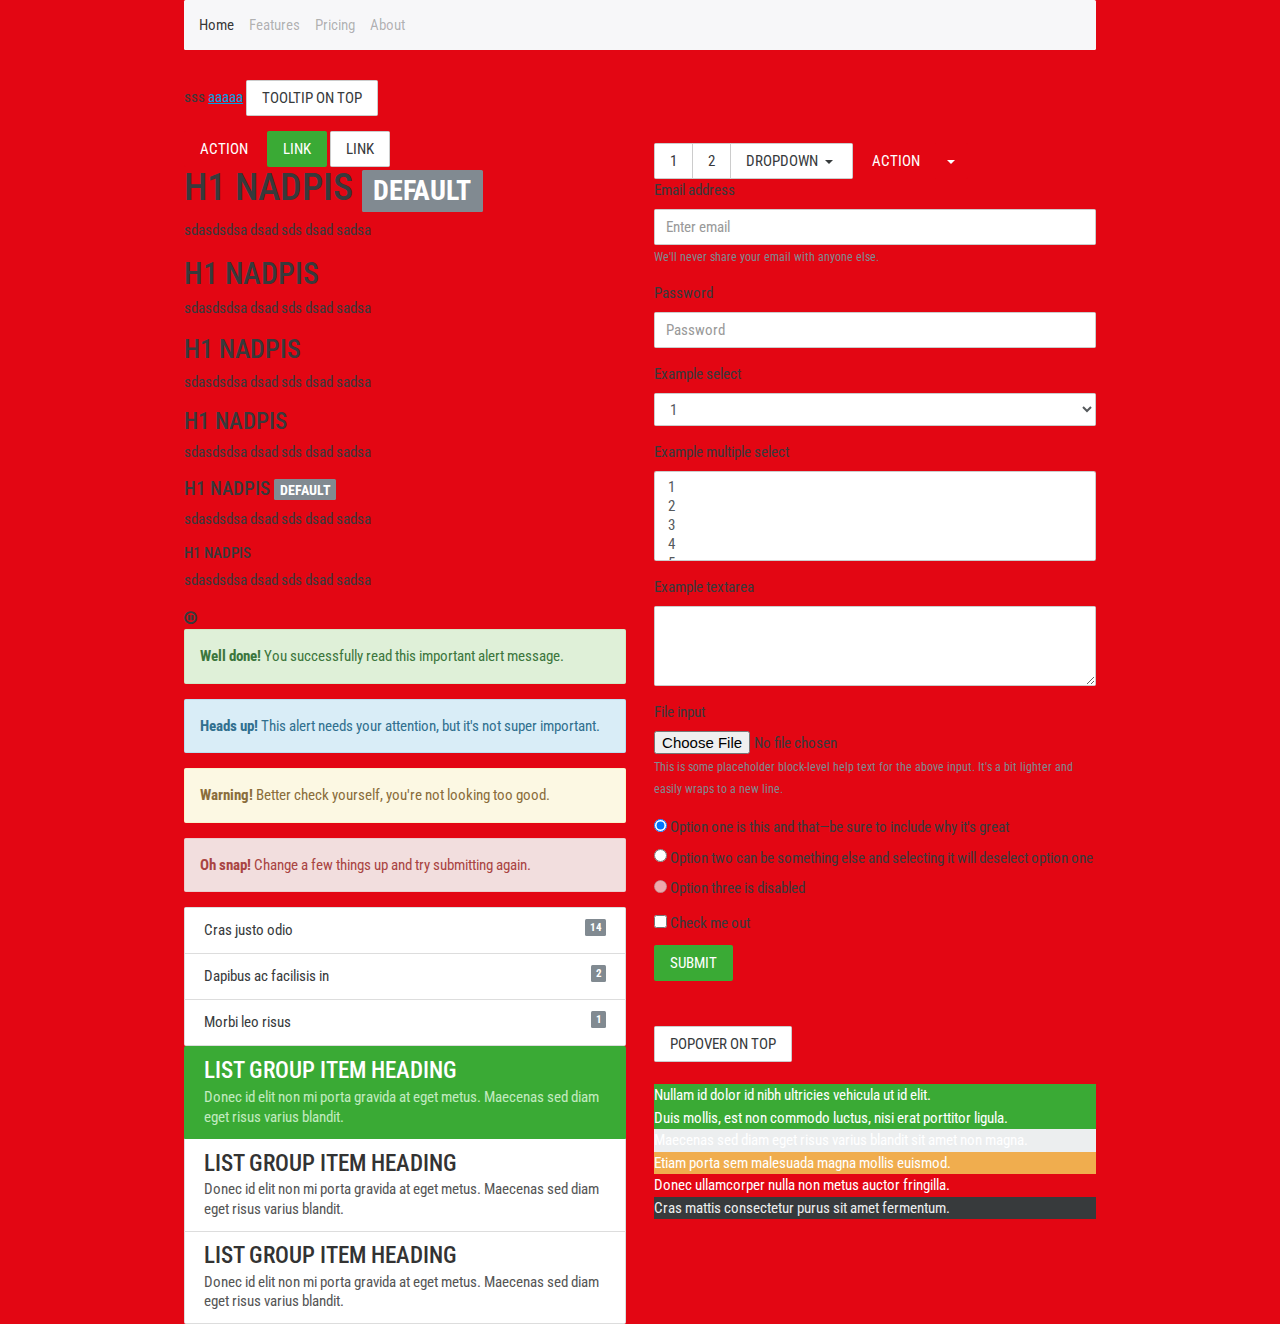
==== commit 95c2e7d1: "Nová inovace" ====
--- a/index.html
+++ b/index.html
@@ -9,7 +9,7 @@
     <meta name="author" content="">
     <link rel="icon" href="../favicon.ico">
 
-    <title>VKH Brno v4</title>
+    <title>Jsem borec</title>
 
     <!-- CSS -->
     <link href="scss/main.min.css" rel="stylesheet">
--- a/scss/main.min.css
+++ b/scss/main.min.css
@@ -2,4 +2,4 @@
  * Bootstrap v4.0.0-alpha.2 (http://getbootstrap.com)
  * Copyright 2011-2015 Twitter, Inc.
  * Licensed under MIT (https://github.com/twbs/bootstrap/blob/master/LICENSE)
- *//*! normalize.css v3.0.3 | MIT License | github.com/necolas/normalize.css */html{font-family:sans-serif;-ms-text-size-adjust:100%;-webkit-text-size-adjust:100%}body{margin:0}article,aside,details,figcaption,figure,footer,header,hgroup,main,menu,nav,section,summary{display:block}audio,canvas,progress,video{display:inline-block;vertical-align:baseline}audio:not([controls]){display:none;height:0}[hidden],template{display:none}a{background-color:transparent}a:active{outline:0}a:hover{outline:0}abbr[title]{border-bottom:1px dotted}b,strong{font-weight:bold}dfn{font-style:italic}h1{font-size:2em;margin:0.67em 0}mark{background:#ff0;color:#000}small{font-size:80%}sub,sup{font-size:75%;line-height:0;position:relative;vertical-align:baseline}sup{top:-0.5em}sub{bottom:-0.25em}img{border:0}svg:not(:root){overflow:hidden}figure{margin:1em 40px}hr{box-sizing:content-box;height:0}pre{overflow:auto}code,kbd,pre,samp{font-family:monospace, monospace;font-size:1em}button,input,optgroup,select,textarea{color:inherit;font:inherit;margin:0}button{overflow:visible}button,select{text-transform:none}button,html input[type="button"],input[type="reset"],input[type="submit"]{-webkit-appearance:button;cursor:pointer}button[disabled],html input[disabled]{cursor:default}button::-moz-focus-inner,input::-moz-focus-inner{border:0;padding:0}input{line-height:normal}input[type="checkbox"],input[type="radio"]{box-sizing:border-box;padding:0}input[type="number"]::-webkit-inner-spin-button,input[type="number"]::-webkit-outer-spin-button{height:auto}input[type="search"]{-webkit-appearance:textfield;box-sizing:content-box}input[type="search"]::-webkit-search-cancel-button,input[type="search"]::-webkit-search-decoration{-webkit-appearance:none}fieldset{border:1px solid #c0c0c0;margin:0 2px;padding:0.35em 0.625em 0.75em}legend{border:0;padding:0}textarea{overflow:auto}optgroup{font-weight:bold}table{border-collapse:collapse;border-spacing:0}td,th{padding:0}@media print{*,*::before,*::after{text-shadow:none !important;box-shadow:none !important}a,a:visited{text-decoration:underline}abbr[title]::after{content:" (" attr(title) ")"}pre,blockquote{border:1px solid #999;page-break-inside:avoid}thead{display:table-header-group}tr,img{page-break-inside:avoid}img{max-width:100% !important}p,h2,h3{orphans:3;widows:3}h2,h3{page-break-after:avoid}.navbar{display:none}.btn>.caret,.dropup>.btn>.caret{border-top-color:#000 !important}.label{border:1px solid #000}.table{border-collapse:collapse !important}.table td,.table th{background-color:#fff !important}.table-bordered th,.table-bordered td{border:1px solid #ddd !important}}html{box-sizing:border-box}*,*::before,*::after{box-sizing:inherit}@-moz-viewport{width:device-width}@-ms-viewport{width:device-width}@-o-viewport{width:device-width}@-webkit-viewport{width:device-width}@viewport{width:device-width}html{font-size:15px;-webkit-tap-highlight-color:transparent}body{font-family:"Helvetica Neue",Helvetica,Arial,sans-serif;font-size:1rem;line-height:1.5;color:#373a3c;background-color:#fff}[tabindex="-1"]:focus{outline:none !important}h1,h2,h3,h4,h5,h6{margin-top:0;margin-bottom:.5rem}p{margin-top:0;margin-bottom:1rem}abbr[title],abbr[data-original-title]{cursor:help;border-bottom:1px dotted #818a91}address{margin-bottom:1rem;font-style:normal;line-height:inherit}ol,ul,dl{margin-top:0;margin-bottom:1rem}ol ol,ul ul,ol ul,ul ol{margin-bottom:0}dt{font-weight:bold}dd{margin-bottom:.5rem;margin-left:0}blockquote{margin:0 0 1rem}a{color:#009fe3;text-decoration:none}a:focus,a:hover{color:#006997;text-decoration:none}a:focus{outline:thin dotted;outline:5px auto -webkit-focus-ring-color;outline-offset:-2px}pre{margin-top:0;margin-bottom:1rem}figure{margin:0 0 1rem}img{vertical-align:middle}[role="button"]{cursor:pointer}a,area,button,[role="button"],input,label,select,summary,textarea{touch-action:manipulation}table{background-color:transparent}caption{padding-top:.75rem;padding-bottom:.75rem;color:#818a91;text-align:left;caption-side:bottom}th{text-align:left}label{display:inline-block;margin-bottom:.5rem}button:focus{outline:1px dotted;outline:5px auto -webkit-focus-ring-color}input,button,select,textarea{margin:0;line-height:inherit;border-radius:0}textarea{resize:vertical}fieldset{min-width:0;padding:0;margin:0;border:0}legend{display:block;width:100%;padding:0;margin-bottom:.5rem;font-size:1.5rem;line-height:inherit}input[type="search"]{box-sizing:inherit;-webkit-appearance:none}output{display:inline-block}[hidden]{display:none !important}h1,h2,h3,h4,h5,h6,.h1,.h2,.h3,.h4,.h5,.h6{margin-bottom:.5rem;font-family:inherit;font-weight:500;line-height:1.1;color:inherit}h1{font-size:2.5rem}h2{font-size:2rem}h3{font-size:1.75rem}h4{font-size:1.5rem}h5{font-size:1.25rem}h6{font-size:1rem}.h1{font-size:2.5rem}.h2{font-size:2rem}.h3{font-size:1.75rem}.h4{font-size:1.5rem}.h5{font-size:1.25rem}.h6{font-size:1rem}.lead{font-size:1.25rem;font-weight:300}.display-1{font-size:6rem;font-weight:300}.display-2{font-size:5.5rem;font-weight:300}.display-3{font-size:4.5rem;font-weight:300}.display-4{font-size:3.5rem;font-weight:300}hr{margin-top:1rem;margin-bottom:1rem;border:0;border-top:1px solid rgba(0,0,0,0.1)}small,.small{font-size:80%;font-weight:normal}mark,.mark{padding:.2em;background-color:#fcf8e3}.list-unstyled{padding-left:0;list-style:none}.list-inline{padding-left:0;list-style:none}.list-inline-item{display:inline-block}.list-inline-item:not(:last-child){margin-right:5px}.dl-horizontal{margin-right:-1.875rem;margin-left:-1.875rem}.dl-horizontal::after{content:"";display:table;clear:both}.initialism{font-size:90%;text-transform:uppercase}.blockquote{padding:.5rem 1rem;margin-bottom:1rem;font-size:1.25rem;border-left:0.25rem solid #eceeef}.blockquote-footer{display:block;font-size:80%;line-height:1.5;color:#818a91}.blockquote-footer::before{content:"\2014 \00A0"}.blockquote-reverse{padding-right:1rem;padding-left:0;text-align:right;border-right:0.25rem solid #eceeef;border-left:0}.blockquote-reverse .blockquote-footer::before{content:""}.blockquote-reverse .blockquote-footer::after{content:"\00A0 \2014"}.img-fluid,.carousel-inner>.carousel-item>img,.carousel-inner>.carousel-item>a>img{display:block;max-width:100%;height:auto}.img-rounded{border-radius:.25rem}.img-thumbnail{padding:.25rem;line-height:1.5;background-color:#fff;border:1px solid #ddd;border-radius:.1rem;transition:all .2s ease-in-out;display:inline-block;max-width:100%;height:auto}.img-circle{border-radius:50%}.figure{display:inline-block}.figure-img{margin-bottom:.5rem;line-height:1}.figure-caption{font-size:90%;color:#818a91}code,kbd,pre,samp{font-family:Menlo,Monaco,Consolas,"Courier New",monospace}code{padding:.2rem .4rem;font-size:90%;color:#bd4147;background-color:#f7f7f9;border-radius:.1rem}kbd{padding:.2rem .4rem;font-size:90%;color:#fff;background-color:#333;border-radius:.05rem}kbd kbd{padding:0;font-size:100%;font-weight:bold}pre{display:block;margin-top:0;margin-bottom:1rem;font-size:90%;line-height:1.5;color:#373a3c}pre code{padding:0;font-size:inherit;color:inherit;background-color:transparent;border-radius:0}.pre-scrollable{max-height:340px;overflow-y:scroll}.container{margin-left:auto;margin-right:auto;padding-left:.9375rem;padding-right:.9375rem}.container::after{content:"";display:table;clear:both}@media (min-width: 544px){.container{max-width:576px}}@media (min-width: 768px){.container{max-width:720px}}@media (min-width: 992px){.container{max-width:940px}}@media (min-width: 1200px){.container{max-width:940px}}.container-fluid{margin-left:auto;margin-right:auto;padding-left:.9375rem;padding-right:.9375rem}.container-fluid::after{content:"";display:table;clear:both}.row{margin-left:-.9375rem;margin-right:-.9375rem}.row::after{content:"";display:table;clear:both}.col-xs-1,.col-xs-2,.col-xs-3,.col-xs-4,.col-xs-5,.col-xs-6,.col-xs-7,.col-xs-8,.col-xs-9,.col-xs-10,.col-xs-11,.col-xs-12,.col-sm-1,.col-sm-2,.col-sm-3,.col-sm-4,.col-sm-5,.col-sm-6,.col-sm-7,.col-sm-8,.col-sm-9,.col-sm-10,.col-sm-11,.col-sm-12,.col-md-1,.col-md-2,.col-md-3,.col-md-4,.col-md-5,.col-md-6,.col-md-7,.col-md-8,.col-md-9,.col-md-10,.col-md-11,.col-md-12,.col-lg-1,.col-lg-2,.col-lg-3,.col-lg-4,.col-lg-5,.col-lg-6,.col-lg-7,.col-lg-8,.col-lg-9,.col-lg-10,.col-lg-11,.col-lg-12,.col-xl-1,.col-xl-2,.col-xl-3,.col-xl-4,.col-xl-5,.col-xl-6,.col-xl-7,.col-xl-8,.col-xl-9,.col-xl-10,.col-xl-11,.col-xl-12{position:relative;min-height:1px;padding-left:.9375rem;padding-right:.9375rem}.col-xs-1,.col-xs-2,.col-xs-3,.col-xs-4,.col-xs-5,.col-xs-6,.col-xs-7,.col-xs-8,.col-xs-9,.col-xs-10,.col-xs-11,.col-xs-12{float:left}.col-xs-1{width:8.33333%}.col-xs-2{width:16.66667%}.col-xs-3{width:25%}.col-xs-4{width:33.33333%}.col-xs-5{width:41.66667%}.col-xs-6{width:50%}.col-xs-7{width:58.33333%}.col-xs-8{width:66.66667%}.col-xs-9{width:75%}.col-xs-10{width:83.33333%}.col-xs-11{width:91.66667%}.col-xs-12{width:100%}.col-xs-pull-0{right:auto}.col-xs-pull-1{right:8.33333%}.col-xs-pull-2{right:16.66667%}.col-xs-pull-3{right:25%}.col-xs-pull-4{right:33.33333%}.col-xs-pull-5{right:41.66667%}.col-xs-pull-6{right:50%}.col-xs-pull-7{right:58.33333%}.col-xs-pull-8{right:66.66667%}.col-xs-pull-9{right:75%}.col-xs-pull-10{right:83.33333%}.col-xs-pull-11{right:91.66667%}.col-xs-pull-12{right:100%}.col-xs-push-0{left:auto}.col-xs-push-1{left:8.33333%}.col-xs-push-2{left:16.66667%}.col-xs-push-3{left:25%}.col-xs-push-4{left:33.33333%}.col-xs-push-5{left:41.66667%}.col-xs-push-6{left:50%}.col-xs-push-7{left:58.33333%}.col-xs-push-8{left:66.66667%}.col-xs-push-9{left:75%}.col-xs-push-10{left:83.33333%}.col-xs-push-11{left:91.66667%}.col-xs-push-12{left:100%}.col-xs-offset-0{margin-left:0%}.col-xs-offset-1{margin-left:8.33333%}.col-xs-offset-2{margin-left:16.66667%}.col-xs-offset-3{margin-left:25%}.col-xs-offset-4{margin-left:33.33333%}.col-xs-offset-5{margin-left:41.66667%}.col-xs-offset-6{margin-left:50%}.col-xs-offset-7{margin-left:58.33333%}.col-xs-offset-8{margin-left:66.66667%}.col-xs-offset-9{margin-left:75%}.col-xs-offset-10{margin-left:83.33333%}.col-xs-offset-11{margin-left:91.66667%}.col-xs-offset-12{margin-left:100%}@media (min-width: 544px){.col-sm-1,.col-sm-2,.col-sm-3,.col-sm-4,.col-sm-5,.col-sm-6,.col-sm-7,.col-sm-8,.col-sm-9,.col-sm-10,.col-sm-11,.col-sm-12{float:left}.col-sm-1{width:8.33333%}.col-sm-2{width:16.66667%}.col-sm-3{width:25%}.col-sm-4{width:33.33333%}.col-sm-5{width:41.66667%}.col-sm-6{width:50%}.col-sm-7{width:58.33333%}.col-sm-8{width:66.66667%}.col-sm-9{width:75%}.col-sm-10{width:83.33333%}.col-sm-11{width:91.66667%}.col-sm-12{width:100%}.col-sm-pull-0{right:auto}.col-sm-pull-1{right:8.33333%}.col-sm-pull-2{right:16.66667%}.col-sm-pull-3{right:25%}.col-sm-pull-4{right:33.33333%}.col-sm-pull-5{right:41.66667%}.col-sm-pull-6{right:50%}.col-sm-pull-7{right:58.33333%}.col-sm-pull-8{right:66.66667%}.col-sm-pull-9{right:75%}.col-sm-pull-10{right:83.33333%}.col-sm-pull-11{right:91.66667%}.col-sm-pull-12{right:100%}.col-sm-push-0{left:auto}.col-sm-push-1{left:8.33333%}.col-sm-push-2{left:16.66667%}.col-sm-push-3{left:25%}.col-sm-push-4{left:33.33333%}.col-sm-push-5{left:41.66667%}.col-sm-push-6{left:50%}.col-sm-push-7{left:58.33333%}.col-sm-push-8{left:66.66667%}.col-sm-push-9{left:75%}.col-sm-push-10{left:83.33333%}.col-sm-push-11{left:91.66667%}.col-sm-push-12{left:100%}.col-sm-offset-0{margin-left:0%}.col-sm-offset-1{margin-left:8.33333%}.col-sm-offset-2{margin-left:16.66667%}.col-sm-offset-3{margin-left:25%}.col-sm-offset-4{margin-left:33.33333%}.col-sm-offset-5{margin-left:41.66667%}.col-sm-offset-6{margin-left:50%}.col-sm-offset-7{margin-left:58.33333%}.col-sm-offset-8{margin-left:66.66667%}.col-sm-offset-9{margin-left:75%}.col-sm-offset-10{margin-left:83.33333%}.col-sm-offset-11{margin-left:91.66667%}.col-sm-offset-12{margin-left:100%}}@media (min-width: 768px){.col-md-1,.col-md-2,.col-md-3,.col-md-4,.col-md-5,.col-md-6,.col-md-7,.col-md-8,.col-md-9,.col-md-10,.col-md-11,.col-md-12{float:left}.col-md-1{width:8.33333%}.col-md-2{width:16.66667%}.col-md-3{width:25%}.col-md-4{width:33.33333%}.col-md-5{width:41.66667%}.col-md-6{width:50%}.col-md-7{width:58.33333%}.col-md-8{width:66.66667%}.col-md-9{width:75%}.col-md-10{width:83.33333%}.col-md-11{width:91.66667%}.col-md-12{width:100%}.col-md-pull-0{right:auto}.col-md-pull-1{right:8.33333%}.col-md-pull-2{right:16.66667%}.col-md-pull-3{right:25%}.col-md-pull-4{right:33.33333%}.col-md-pull-5{right:41.66667%}.col-md-pull-6{right:50%}.col-md-pull-7{right:58.33333%}.col-md-pull-8{right:66.66667%}.col-md-pull-9{right:75%}.col-md-pull-10{right:83.33333%}.col-md-pull-11{right:91.66667%}.col-md-pull-12{right:100%}.col-md-push-0{left:auto}.col-md-push-1{left:8.33333%}.col-md-push-2{left:16.66667%}.col-md-push-3{left:25%}.col-md-push-4{left:33.33333%}.col-md-push-5{left:41.66667%}.col-md-push-6{left:50%}.col-md-push-7{left:58.33333%}.col-md-push-8{left:66.66667%}.col-md-push-9{left:75%}.col-md-push-10{left:83.33333%}.col-md-push-11{left:91.66667%}.col-md-push-12{left:100%}.col-md-offset-0{margin-left:0%}.col-md-offset-1{margin-left:8.33333%}.col-md-offset-2{margin-left:16.66667%}.col-md-offset-3{margin-left:25%}.col-md-offset-4{margin-left:33.33333%}.col-md-offset-5{margin-left:41.66667%}.col-md-offset-6{margin-left:50%}.col-md-offset-7{margin-left:58.33333%}.col-md-offset-8{margin-left:66.66667%}.col-md-offset-9{margin-left:75%}.col-md-offset-10{margin-left:83.33333%}.col-md-offset-11{margin-left:91.66667%}.col-md-offset-12{margin-left:100%}}@media (min-width: 992px){.col-lg-1,.col-lg-2,.col-lg-3,.col-lg-4,.col-lg-5,.col-lg-6,.col-lg-7,.col-lg-8,.col-lg-9,.col-lg-10,.col-lg-11,.col-lg-12{float:left}.col-lg-1{width:8.33333%}.col-lg-2{width:16.66667%}.col-lg-3{width:25%}.col-lg-4{width:33.33333%}.col-lg-5{width:41.66667%}.col-lg-6{width:50%}.col-lg-7{width:58.33333%}.col-lg-8{width:66.66667%}.col-lg-9{width:75%}.col-lg-10{width:83.33333%}.col-lg-11{width:91.66667%}.col-lg-12{width:100%}.col-lg-pull-0{right:auto}.col-lg-pull-1{right:8.33333%}.col-lg-pull-2{right:16.66667%}.col-lg-pull-3{right:25%}.col-lg-pull-4{right:33.33333%}.col-lg-pull-5{right:41.66667%}.col-lg-pull-6{right:50%}.col-lg-pull-7{right:58.33333%}.col-lg-pull-8{right:66.66667%}.col-lg-pull-9{right:75%}.col-lg-pull-10{right:83.33333%}.col-lg-pull-11{right:91.66667%}.col-lg-pull-12{right:100%}.col-lg-push-0{left:auto}.col-lg-push-1{left:8.33333%}.col-lg-push-2{left:16.66667%}.col-lg-push-3{left:25%}.col-lg-push-4{left:33.33333%}.col-lg-push-5{left:41.66667%}.col-lg-push-6{left:50%}.col-lg-push-7{left:58.33333%}.col-lg-push-8{left:66.66667%}.col-lg-push-9{left:75%}.col-lg-push-10{left:83.33333%}.col-lg-push-11{left:91.66667%}.col-lg-push-12{left:100%}.col-lg-offset-0{margin-left:0%}.col-lg-offset-1{margin-left:8.33333%}.col-lg-offset-2{margin-left:16.66667%}.col-lg-offset-3{margin-left:25%}.col-lg-offset-4{margin-left:33.33333%}.col-lg-offset-5{margin-left:41.66667%}.col-lg-offset-6{margin-left:50%}.col-lg-offset-7{margin-left:58.33333%}.col-lg-offset-8{margin-left:66.66667%}.col-lg-offset-9{margin-left:75%}.col-lg-offset-10{margin-left:83.33333%}.col-lg-offset-11{margin-left:91.66667%}.col-lg-offset-12{margin-left:100%}}@media (min-width: 1200px){.col-xl-1,.col-xl-2,.col-xl-3,.col-xl-4,.col-xl-5,.col-xl-6,.col-xl-7,.col-xl-8,.col-xl-9,.col-xl-10,.col-xl-11,.col-xl-12{float:left}.col-xl-1{width:8.33333%}.col-xl-2{width:16.66667%}.col-xl-3{width:25%}.col-xl-4{width:33.33333%}.col-xl-5{width:41.66667%}.col-xl-6{width:50%}.col-xl-7{width:58.33333%}.col-xl-8{width:66.66667%}.col-xl-9{width:75%}.col-xl-10{width:83.33333%}.col-xl-11{width:91.66667%}.col-xl-12{width:100%}.col-xl-pull-0{right:auto}.col-xl-pull-1{right:8.33333%}.col-xl-pull-2{right:16.66667%}.col-xl-pull-3{right:25%}.col-xl-pull-4{right:33.33333%}.col-xl-pull-5{right:41.66667%}.col-xl-pull-6{right:50%}.col-xl-pull-7{right:58.33333%}.col-xl-pull-8{right:66.66667%}.col-xl-pull-9{right:75%}.col-xl-pull-10{right:83.33333%}.col-xl-pull-11{right:91.66667%}.col-xl-pull-12{right:100%}.col-xl-push-0{left:auto}.col-xl-push-1{left:8.33333%}.col-xl-push-2{left:16.66667%}.col-xl-push-3{left:25%}.col-xl-push-4{left:33.33333%}.col-xl-push-5{left:41.66667%}.col-xl-push-6{left:50%}.col-xl-push-7{left:58.33333%}.col-xl-push-8{left:66.66667%}.col-xl-push-9{left:75%}.col-xl-push-10{left:83.33333%}.col-xl-push-11{left:91.66667%}.col-xl-push-12{left:100%}.col-xl-offset-0{margin-left:0%}.col-xl-offset-1{margin-left:8.33333%}.col-xl-offset-2{margin-left:16.66667%}.col-xl-offset-3{margin-left:25%}.col-xl-offset-4{margin-left:33.33333%}.col-xl-offset-5{margin-left:41.66667%}.col-xl-offset-6{margin-left:50%}.col-xl-offset-7{margin-left:58.33333%}.col-xl-offset-8{margin-left:66.66667%}.col-xl-offset-9{margin-left:75%}.col-xl-offset-10{margin-left:83.33333%}.col-xl-offset-11{margin-left:91.66667%}.col-xl-offset-12{margin-left:100%}}.table{width:100%;max-width:100%;margin-bottom:1rem}.table th,.table td{padding:.75rem;line-height:1.5;vertical-align:top;border-top:1px solid #eceeef}.table thead th{vertical-align:bottom;border-bottom:2px solid #eceeef}.table tbody+tbody{border-top:2px solid #eceeef}.table .table{background-color:#fff}.table-sm th,.table-sm td{padding:.3rem}.table-bordered{border:1px solid #eceeef}.table-bordered th,.table-bordered td{border:1px solid #eceeef}.table-bordered thead th,.table-bordered thead td{border-bottom-width:2px}.table-striped tbody tr:nth-of-type(odd){background-color:#f9f9f9}.table-hover tbody tr:hover{background-color:#f5f5f5}.table-active,.table-active>th,.table-active>td{background-color:#f5f5f5}.table-hover .table-active:hover{background-color:#e8e8e8}.table-hover .table-active:hover>td,.table-hover .table-active:hover>th{background-color:#e8e8e8}.table-success,.table-success>th,.table-success>td{background-color:#dff0d8}.table-hover .table-success:hover{background-color:#d0e9c6}.table-hover .table-success:hover>td,.table-hover .table-success:hover>th{background-color:#d0e9c6}.table-info,.table-info>th,.table-info>td{background-color:#d9edf7}.table-hover .table-info:hover{background-color:#c4e3f3}.table-hover .table-info:hover>td,.table-hover .table-info:hover>th{background-color:#c4e3f3}.table-warning,.table-warning>th,.table-warning>td{background-color:#fcf8e3}.table-hover .table-warning:hover{background-color:#faf2cc}.table-hover .table-warning:hover>td,.table-hover .table-warning:hover>th{background-color:#faf2cc}.table-danger,.table-danger>th,.table-danger>td{background-color:#f2dede}.table-hover .table-danger:hover{background-color:#ebcccc}.table-hover .table-danger:hover>td,.table-hover .table-danger:hover>th{background-color:#ebcccc}.table-responsive{display:block;width:100%;min-height:0.01%;overflow-x:auto}.thead-inverse th{color:#fff;background-color:#373a3c}.thead-default th{color:#55595c;background-color:#eceeef}.table-inverse{color:#eceeef;background-color:#373a3c}.table-inverse.table-bordered{border:0}.table-inverse th,.table-inverse td,.table-inverse thead th{border-color:#55595c}.table-reflow thead{float:left}.table-reflow tbody{display:block;white-space:nowrap}.table-reflow th,.table-reflow td{border-top:1px solid #eceeef;border-left:1px solid #eceeef}.table-reflow th:last-child,.table-reflow td:last-child{border-right:1px solid #eceeef}.table-reflow thead:last-child tr:last-child th,.table-reflow thead:last-child tr:last-child td,.table-reflow tbody:last-child tr:last-child th,.table-reflow tbody:last-child tr:last-child td,.table-reflow tfoot:last-child tr:last-child th,.table-reflow tfoot:last-child tr:last-child td{border-bottom:1px solid #eceeef}.table-reflow tr{float:left}.table-reflow tr th,.table-reflow tr td{display:block !important;border:1px solid #eceeef}.form-control{display:block;width:100%;padding:.375rem .75rem;font-size:1rem;line-height:1.5;color:#55595c;background-color:#fff;background-image:none;border:1px solid #ccc;border-radius:.1rem}.form-control::-ms-expand{background-color:transparent;border:0}.form-control:focus{border-color:#66afe9;outline:none}.form-control::placeholder{color:#999;opacity:1}.form-control:disabled,.form-control[readonly]{background-color:#eceeef;opacity:1}.form-control:disabled{cursor:not-allowed}.form-control-file,.form-control-range{display:block}.form-control-label{padding:.375rem .75rem;margin-bottom:0}@media screen and (-webkit-min-device-pixel-ratio: 0){input[type="date"].form-control,input[type="time"].form-control,input[type="datetime-local"].form-control,input[type="month"].form-control{line-height:2.25rem}input[type="date"].input-sm,.input-group-sm input[type="date"].form-control,input[type="time"].input-sm,.input-group-sm input[type="time"].form-control,input[type="datetime-local"].input-sm,.input-group-sm input[type="datetime-local"].form-control,input[type="month"].input-sm,.input-group-sm input[type="month"].form-control{line-height:1.8625rem}input[type="date"].input-lg,.input-group-lg input[type="date"].form-control,input[type="time"].input-lg,.input-group-lg input[type="time"].form-control,input[type="datetime-local"].input-lg,.input-group-lg input[type="datetime-local"].form-control,input[type="month"].input-lg,.input-group-lg input[type="month"].form-control{line-height:3.16667rem}}.form-control-static{min-height:2.25rem;padding-top:.375rem;padding-bottom:.375rem;margin-bottom:0}.form-control-static.form-control-sm,.input-group-sm>.form-control-static.form-control,.input-group-sm>.form-control-static.input-group-addon,.input-group-sm>.input-group-btn>.form-control-static.btn,.form-control-static.form-control-lg,.input-group-lg>.form-control-static.form-control,.input-group-lg>.form-control-static.input-group-addon,.input-group-lg>.input-group-btn>.form-control-static.btn{padding-right:0;padding-left:0}.form-control-sm,.input-group-sm>.form-control,.input-group-sm>.input-group-addon,.input-group-sm>.input-group-btn>.btn{padding:.275rem .75rem;font-size:.875rem;line-height:1.5;border-radius:.05rem}.form-control-lg,.input-group-lg>.form-control,.input-group-lg>.input-group-addon,.input-group-lg>.input-group-btn>.btn{padding:.75rem 1.25rem;font-size:1.25rem;line-height:1.33333;border-radius:.25rem}.form-group{margin-bottom:1rem}.radio,.checkbox{position:relative;display:block;margin-bottom:.75rem}.radio label,.checkbox label{padding-left:1.25rem;margin-bottom:0;font-weight:normal;cursor:pointer}.radio label input:only-child,.checkbox label input:only-child{position:static}.radio input[type="radio"],.radio-inline input[type="radio"],.checkbox input[type="checkbox"],.checkbox-inline input[type="checkbox"]{position:absolute;margin-top:.25rem;margin-left:-1.25rem}.radio+.radio,.checkbox+.checkbox{margin-top:-.25rem}.radio-inline,.checkbox-inline{position:relative;display:inline-block;padding-left:1.25rem;margin-bottom:0;font-weight:normal;vertical-align:middle;cursor:pointer}.radio-inline+.radio-inline,.checkbox-inline+.checkbox-inline{margin-top:0;margin-left:.75rem}input[type="radio"]:disabled,input[type="radio"].disabled,input[type="checkbox"]:disabled,input[type="checkbox"].disabled{cursor:not-allowed}.radio-inline.disabled,.checkbox-inline.disabled{cursor:not-allowed}.radio.disabled label,.checkbox.disabled label{cursor:not-allowed}.form-control-success,.form-control-warning,.form-control-danger{padding-right:2.25rem;background-repeat:no-repeat;background-position:center right .5625rem;background-size:1.4625rem 1.4625rem}.has-success .text-help,.has-success .form-control-label,.has-success .radio,.has-success .checkbox,.has-success .radio-inline,.has-success .checkbox-inline,.has-success.radio label,.has-success.checkbox label,.has-success.radio-inline label,.has-success.checkbox-inline label{color:#3aaa35}.has-success .form-control{border-color:#3aaa35}.has-success .input-group-addon{color:#3aaa35;border-color:#3aaa35;background-color:#c2ebc0}.has-success .form-control-feedback{color:#3aaa35}.has-success .form-control-success{background-image:url("[data-uri]")}.has-warning .text-help,.has-warning .form-control-label,.has-warning .radio,.has-warning .checkbox,.has-warning .radio-inline,.has-warning .checkbox-inline,.has-warning.radio label,.has-warning.checkbox label,.has-warning.radio-inline label,.has-warning.checkbox-inline label{color:#f0ad4e}.has-warning .form-control{border-color:#f0ad4e}.has-warning .input-group-addon{color:#f0ad4e;border-color:#f0ad4e;background-color:#fff}.has-warning .form-control-feedback{color:#f0ad4e}.has-warning .form-control-warning{background-image:url("[data-uri]")}.has-danger .text-help,.has-danger .form-control-label,.has-danger .radio,.has-danger .checkbox,.has-danger .radio-inline,.has-danger .checkbox-inline,.has-danger.radio label,.has-danger.checkbox label,.has-danger.radio-inline label,.has-danger.checkbox-inline label{color:#e30613}.has-danger .form-control{border-color:#e30613}.has-danger .input-group-addon{color:#e30613;border-color:#e30613;background-color:#fdb8bc}.has-danger .form-control-feedback{color:#e30613}.has-danger .form-control-danger{background-image:url("[data-uri]")}@media (min-width: 544px){.form-inline .form-group{display:inline-block;margin-bottom:0;vertical-align:middle}.form-inline .form-control{display:inline-block;width:auto;vertical-align:middle}.form-inline .form-control-static{display:inline-block}.form-inline .input-group{display:inline-table;vertical-align:middle}.form-inline .input-group .input-group-addon,.form-inline .input-group .input-group-btn,.form-inline .input-group .form-control{width:auto}.form-inline .input-group>.form-control{width:100%}.form-inline .form-control-label{margin-bottom:0;vertical-align:middle}.form-inline .radio,.form-inline .checkbox{display:inline-block;margin-top:0;margin-bottom:0;vertical-align:middle}.form-inline .radio label,.form-inline .checkbox label{padding-left:0}.form-inline .radio input[type="radio"],.form-inline .checkbox input[type="checkbox"]{position:relative;margin-left:0}.form-inline .has-feedback .form-control-feedback{top:0}}.btn{display:inline-block;font-weight:normal;text-align:center;white-space:nowrap;vertical-align:middle;cursor:pointer;user-select:none;border:1px solid transparent;padding:.375rem 1rem;font-size:1rem;line-height:1.5;border-radius:.1rem}.btn:focus,.btn.focus,.btn:active:focus,.btn:active.focus,.btn.active:focus,.btn.active.focus{outline:thin dotted;outline:5px auto -webkit-focus-ring-color;outline-offset:-2px}.btn:focus,.btn:hover{text-decoration:none}.btn.focus{text-decoration:none}.btn:active,.btn.active{background-image:none;outline:0}.btn.disabled,.btn:disabled{cursor:not-allowed;opacity:.65}a.btn.disabled,fieldset[disabled] a.btn{pointer-events:none}.btn-primary{color:#fff;background-color:#3aaa35;border-color:#3aaa35}.btn-primary:hover{color:#fff;background-color:#2d8329;border-color:#2a7b26}.btn-primary:focus,.btn-primary.focus{color:#fff;background-color:#2d8329;border-color:#2a7b26}.btn-primary:active,.btn-primary.active,.open>.btn-primary.dropdown-toggle{color:#fff;background-color:#2d8329;border-color:#2a7b26;background-image:none}.btn-primary:active:hover,.btn-primary:active:focus,.btn-primary:active.focus,.btn-primary.active:hover,.btn-primary.active:focus,.btn-primary.active.focus,.open>.btn-primary.dropdown-toggle:hover,.open>.btn-primary.dropdown-toggle:focus,.open>.btn-primary.dropdown-toggle.focus{color:#fff;background-color:#236820;border-color:#194917}.btn-primary.disabled:focus,.btn-primary.disabled.focus,.btn-primary:disabled:focus,.btn-primary:disabled.focus{background-color:#3aaa35;border-color:#3aaa35}.btn-primary.disabled:hover,.btn-primary:disabled:hover{background-color:#3aaa35;border-color:#3aaa35}.btn-secondary{color:#373a3c;background-color:#fff;border-color:#ccc}.btn-secondary:hover{color:#373a3c;background-color:#e6e6e6;border-color:#adadad}.btn-secondary:focus,.btn-secondary.focus{color:#373a3c;background-color:#e6e6e6;border-color:#adadad}.btn-secondary:active,.btn-secondary.active,.open>.btn-secondary.dropdown-toggle{color:#373a3c;background-color:#e6e6e6;border-color:#adadad;background-image:none}.btn-secondary:active:hover,.btn-secondary:active:focus,.btn-secondary:active.focus,.btn-secondary.active:hover,.btn-secondary.active:focus,.btn-secondary.active.focus,.open>.btn-secondary.dropdown-toggle:hover,.open>.btn-secondary.dropdown-toggle:focus,.open>.btn-secondary.dropdown-toggle.focus{color:#373a3c;background-color:#d4d4d4;border-color:#8c8c8c}.btn-secondary.disabled:focus,.btn-secondary.disabled.focus,.btn-secondary:disabled:focus,.btn-secondary:disabled.focus{background-color:#fff;border-color:#ccc}.btn-secondary.disabled:hover,.btn-secondary:disabled:hover{background-color:#fff;border-color:#ccc}.btn-info{color:#fff;background-color:#eceeef;border-color:#eceeef}.btn-info:hover{color:#fff;background-color:#d0d5d8;border-color:#cbd0d3}.btn-info:focus,.btn-info.focus{color:#fff;background-color:#d0d5d8;border-color:#cbd0d3}.btn-info:active,.btn-info.active,.open>.btn-info.dropdown-toggle{color:#fff;background-color:#d0d5d8;border-color:#cbd0d3;background-image:none}.btn-info:active:hover,.btn-info:active:focus,.btn-info:active.focus,.btn-info.active:hover,.btn-info.active:focus,.btn-info.active.focus,.open>.btn-info.dropdown-toggle:hover,.open>.btn-info.dropdown-toggle:focus,.open>.btn-info.dropdown-toggle.focus{color:#fff;background-color:#bdc4c7;border-color:#a7b0b5}.btn-info.disabled:focus,.btn-info.disabled.focus,.btn-info:disabled:focus,.btn-info:disabled.focus{background-color:#eceeef;border-color:#eceeef}.btn-info.disabled:hover,.btn-info:disabled:hover{background-color:#eceeef;border-color:#eceeef}.btn-success{color:#fff;background-color:#3aaa35;border-color:#3aaa35}.btn-success:hover{color:#fff;background-color:#2d8329;border-color:#2a7b26}.btn-success:focus,.btn-success.focus{color:#fff;background-color:#2d8329;border-color:#2a7b26}.btn-success:active,.btn-success.active,.open>.btn-success.dropdown-toggle{color:#fff;background-color:#2d8329;border-color:#2a7b26;background-image:none}.btn-success:active:hover,.btn-success:active:focus,.btn-success:active.focus,.btn-success.active:hover,.btn-success.active:focus,.btn-success.active.focus,.open>.btn-success.dropdown-toggle:hover,.open>.btn-success.dropdown-toggle:focus,.open>.btn-success.dropdown-toggle.focus{color:#fff;background-color:#236820;border-color:#194917}.btn-success.disabled:focus,.btn-success.disabled.focus,.btn-success:disabled:focus,.btn-success:disabled.focus{background-color:#3aaa35;border-color:#3aaa35}.btn-success.disabled:hover,.btn-success:disabled:hover{background-color:#3aaa35;border-color:#3aaa35}.btn-warning{color:#fff;background-color:#f0ad4e;border-color:#f0ad4e}.btn-warning:hover{color:#fff;background-color:#ec971f;border-color:#eb9316}.btn-warning:focus,.btn-warning.focus{color:#fff;background-color:#ec971f;border-color:#eb9316}.btn-warning:active,.btn-warning.active,.open>.btn-warning.dropdown-toggle{color:#fff;background-color:#ec971f;border-color:#eb9316;background-image:none}.btn-warning:active:hover,.btn-warning:active:focus,.btn-warning:active.focus,.btn-warning.active:hover,.btn-warning.active:focus,.btn-warning.active.focus,.open>.btn-warning.dropdown-toggle:hover,.open>.btn-warning.dropdown-toggle:focus,.open>.btn-warning.dropdown-toggle.focus{color:#fff;background-color:#d58512;border-color:#b06d0f}.btn-warning.disabled:focus,.btn-warning.disabled.focus,.btn-warning:disabled:focus,.btn-warning:disabled.focus{background-color:#f0ad4e;border-color:#f0ad4e}.btn-warning.disabled:hover,.btn-warning:disabled:hover{background-color:#f0ad4e;border-color:#f0ad4e}.btn-danger{color:#fff;background-color:#e30613;border-color:#e30613}.btn-danger:hover{color:#fff;background-color:#b1050f;border-color:#a7040e}.btn-danger:focus,.btn-danger.focus{color:#fff;background-color:#b1050f;border-color:#a7040e}.btn-danger:active,.btn-danger.active,.open>.btn-danger.dropdown-toggle{color:#fff;background-color:#b1050f;border-color:#a7040e;background-image:none}.btn-danger:active:hover,.btn-danger:active:focus,.btn-danger:active.focus,.btn-danger.active:hover,.btn-danger.active:focus,.btn-danger.active.focus,.open>.btn-danger.dropdown-toggle:hover,.open>.btn-danger.dropdown-toggle:focus,.open>.btn-danger.dropdown-toggle.focus{color:#fff;background-color:#8f040c;border-color:#670309}.btn-danger.disabled:focus,.btn-danger.disabled.focus,.btn-danger:disabled:focus,.btn-danger:disabled.focus{background-color:#e30613;border-color:#e30613}.btn-danger.disabled:hover,.btn-danger:disabled:hover{background-color:#e30613;border-color:#e30613}.btn-primary-outline{color:#3aaa35;background-image:none;background-color:transparent;border-color:#3aaa35}.btn-primary-outline:focus,.btn-primary-outline.focus,.btn-primary-outline:active,.btn-primary-outline.active,.open>.btn-primary-outline.dropdown-toggle{color:#fff;background-color:#3aaa35;border-color:#3aaa35}.btn-primary-outline:hover{color:#fff;background-color:#3aaa35;border-color:#3aaa35}.btn-primary-outline.disabled:focus,.btn-primary-outline.disabled.focus,.btn-primary-outline:disabled:focus,.btn-primary-outline:disabled.focus{border-color:#76d372}.btn-primary-outline.disabled:hover,.btn-primary-outline:disabled:hover{border-color:#76d372}.btn-secondary-outline{color:#ccc;background-image:none;background-color:transparent;border-color:#ccc}.btn-secondary-outline:focus,.btn-secondary-outline.focus,.btn-secondary-outline:active,.btn-secondary-outline.active,.open>.btn-secondary-outline.dropdown-toggle{color:#fff;background-color:#ccc;border-color:#ccc}.btn-secondary-outline:hover{color:#fff;background-color:#ccc;border-color:#ccc}.btn-secondary-outline.disabled:focus,.btn-secondary-outline.disabled.focus,.btn-secondary-outline:disabled:focus,.btn-secondary-outline:disabled.focus{border-color:#fff}.btn-secondary-outline.disabled:hover,.btn-secondary-outline:disabled:hover{border-color:#fff}.btn-info-outline{color:#eceeef;background-image:none;background-color:transparent;border-color:#eceeef}.btn-info-outline:focus,.btn-info-outline.focus,.btn-info-outline:active,.btn-info-outline.active,.open>.btn-info-outline.dropdown-toggle{color:#fff;background-color:#eceeef;border-color:#eceeef}.btn-info-outline:hover{color:#fff;background-color:#eceeef;border-color:#eceeef}.btn-info-outline.disabled:focus,.btn-info-outline.disabled.focus,.btn-info-outline:disabled:focus,.btn-info-outline:disabled.focus{border-color:#fff}.btn-info-outline.disabled:hover,.btn-info-outline:disabled:hover{border-color:#fff}.btn-success-outline{color:#3aaa35;background-image:none;background-color:transparent;border-color:#3aaa35}.btn-success-outline:focus,.btn-success-outline.focus,.btn-success-outline:active,.btn-success-outline.active,.open>.btn-success-outline.dropdown-toggle{color:#fff;background-color:#3aaa35;border-color:#3aaa35}.btn-success-outline:hover{color:#fff;background-color:#3aaa35;border-color:#3aaa35}.btn-success-outline.disabled:focus,.btn-success-outline.disabled.focus,.btn-success-outline:disabled:focus,.btn-success-outline:disabled.focus{border-color:#76d372}.btn-success-outline.disabled:hover,.btn-success-outline:disabled:hover{border-color:#76d372}.btn-warning-outline{color:#f0ad4e;background-image:none;background-color:transparent;border-color:#f0ad4e}.btn-warning-outline:focus,.btn-warning-outline.focus,.btn-warning-outline:active,.btn-warning-outline.active,.open>.btn-warning-outline.dropdown-toggle{color:#fff;background-color:#f0ad4e;border-color:#f0ad4e}.btn-warning-outline:hover{color:#fff;background-color:#f0ad4e;border-color:#f0ad4e}.btn-warning-outline.disabled:focus,.btn-warning-outline.disabled.focus,.btn-warning-outline:disabled:focus,.btn-warning-outline:disabled.focus{border-color:#f8d9ac}.btn-warning-outline.disabled:hover,.btn-warning-outline:disabled:hover{border-color:#f8d9ac}.btn-danger-outline{color:#e30613;background-image:none;background-color:transparent;border-color:#e30613}.btn-danger-outline:focus,.btn-danger-outline.focus,.btn-danger-outline:active,.btn-danger-outline.active,.open>.btn-danger-outline.dropdown-toggle{color:#fff;background-color:#e30613;border-color:#e30613}.btn-danger-outline:hover{color:#fff;background-color:#e30613;border-color:#e30613}.btn-danger-outline.disabled:focus,.btn-danger-outline.disabled.focus,.btn-danger-outline:disabled:focus,.btn-danger-outline:disabled.focus{border-color:#fa555e}.btn-danger-outline.disabled:hover,.btn-danger-outline:disabled:hover{border-color:#fa555e}.btn-link{font-weight:normal;color:#009fe3;border-radius:0}.btn-link,.btn-link:active,.btn-link.active,.btn-link:disabled{background-color:transparent}.btn-link,.btn-link:focus,.btn-link:active{border-color:transparent}.btn-link:hover{border-color:transparent}.btn-link:focus,.btn-link:hover{color:#006997;text-decoration:none;background-color:transparent}.btn-link:disabled:focus,.btn-link:disabled:hover{color:#818a91;text-decoration:none}.btn-lg,.btn-group-lg>.btn{padding:.75rem 1.25rem;font-size:1.25rem;line-height:1.33333;border-radius:.25rem}.btn-sm,.btn-group-sm>.btn{padding:.25rem .75rem;font-size:.875rem;line-height:1.5;border-radius:.05rem}.btn-block{display:block;width:100%}.btn-block+.btn-block{margin-top:5px}input[type="submit"].btn-block,input[type="reset"].btn-block,input[type="button"].btn-block{width:100%}.fade{opacity:0;transition:opacity .15s linear}.fade.in{opacity:1}.collapse{display:none}.collapse.in{display:block}.collapsing{position:relative;height:0;overflow:hidden;transition-timing-function:ease;transition-duration:.35s;transition-property:height}.dropup,.dropdown{position:relative}.dropdown-toggle::after{display:inline-block;width:0;height:0;margin-right:.25rem;margin-left:.25rem;vertical-align:middle;content:"";border-top:.3em solid;border-right:.3em solid transparent;border-left:.3em solid transparent}.dropdown-toggle:focus{outline:0}.dropup .dropdown-toggle::after{border-top:0;border-bottom:.3em solid}.dropdown-menu{position:absolute;top:100%;left:0;z-index:1000;display:none;float:left;min-width:160px;padding:5px 0;margin:2px 0 0;font-size:1rem;color:#373a3c;text-align:left;list-style:none;background-color:#fff;background-clip:padding-box;border:1px solid rgba(0,0,0,0.15);border-radius:.1rem}.dropdown-divider{height:1px;margin:.5rem 0;overflow:hidden;background-color:#e5e5e5}.dropdown-item{display:block;width:100%;padding:3px 20px;clear:both;font-weight:normal;line-height:1.5;color:#373a3c;text-align:inherit;white-space:nowrap;background:none;border:0}.dropdown-item:focus,.dropdown-item:hover{color:#2b2d2f;text-decoration:none;background-color:#f5f5f5}.dropdown-item.active,.dropdown-item.active:focus,.dropdown-item.active:hover{color:#fff;text-decoration:none;background-color:#3aaa35;outline:0}.dropdown-item.disabled,.dropdown-item.disabled:focus,.dropdown-item.disabled:hover{color:#818a91}.dropdown-item.disabled:focus,.dropdown-item.disabled:hover{text-decoration:none;cursor:not-allowed;background-color:transparent;background-image:none;filter:"progid:DXImageTransform.Microsoft.gradient(enabled = false)"}.open>.dropdown-menu{display:block}.open>a{outline:0}.dropdown-menu-right{right:0;left:auto}.dropdown-menu-left{right:auto;left:0}.dropdown-header{display:block;padding:3px 20px;font-size:.875rem;line-height:1.5;color:#818a91;white-space:nowrap}.dropdown-backdrop{position:fixed;top:0;right:0;bottom:0;left:0;z-index:990}.pull-right>.dropdown-menu{right:0;left:auto}.dropup .caret,.navbar-fixed-bottom .dropdown .caret{content:"";border-top:0;border-bottom:.3em solid}.dropup .dropdown-menu,.navbar-fixed-bottom .dropdown .dropdown-menu{top:auto;bottom:100%;margin-bottom:2px}.btn-group,.btn-group-vertical{position:relative;display:inline-block;vertical-align:middle}.btn-group>.btn,.btn-group-vertical>.btn{position:relative;float:left}.btn-group>.btn:focus,.btn-group>.btn:active,.btn-group>.btn.active,.btn-group-vertical>.btn:focus,.btn-group-vertical>.btn:active,.btn-group-vertical>.btn.active{z-index:2}.btn-group>.btn:hover,.btn-group-vertical>.btn:hover{z-index:2}.btn-group .btn+.btn,.btn-group .btn+.btn-group,.btn-group .btn-group+.btn,.btn-group .btn-group+.btn-group{margin-left:-1px}.btn-toolbar{margin-left:-5px}.btn-toolbar::after{content:"";display:table;clear:both}.btn-toolbar .btn-group,.btn-toolbar .input-group{float:left}.btn-toolbar>.btn,.btn-toolbar>.btn-group,.btn-toolbar>.input-group{margin-left:5px}.btn-group>.btn:not(:first-child):not(:last-child):not(.dropdown-toggle){border-radius:0}.btn-group>.btn:first-child{margin-left:0}.btn-group>.btn:first-child:not(:last-child):not(.dropdown-toggle){border-bottom-right-radius:0;border-top-right-radius:0}.btn-group>.btn:last-child:not(:first-child),.btn-group>.dropdown-toggle:not(:first-child){border-bottom-left-radius:0;border-top-left-radius:0}.btn-group>.btn-group{float:left}.btn-group>.btn-group:not(:first-child):not(:last-child)>.btn{border-radius:0}.btn-group>.btn-group:first-child:not(:last-child)>.btn:last-child,.btn-group>.btn-group:first-child:not(:last-child)>.dropdown-toggle{border-bottom-right-radius:0;border-top-right-radius:0}.btn-group>.btn-group:last-child:not(:first-child)>.btn:first-child{border-bottom-left-radius:0;border-top-left-radius:0}.btn-group .dropdown-toggle:active,.btn-group.open .dropdown-toggle{outline:0}.btn-group>.btn+.dropdown-toggle{padding-right:8px;padding-left:8px}.btn-group>.btn-lg+.dropdown-toggle,.btn-group-lg.btn-group>.btn+.dropdown-toggle{padding-right:12px;padding-left:12px}.btn .caret{margin-left:0}.btn-lg .caret,.btn-group-lg>.btn .caret{border-width:.3em .3em 0;border-bottom-width:0}.dropup .btn-lg .caret,.dropup .btn-group-lg>.btn .caret{border-width:0 .3em .3em}.btn-group-vertical>.btn,.btn-group-vertical>.btn-group,.btn-group-vertical>.btn-group>.btn{display:block;float:none;width:100%;max-width:100%}.btn-group-vertical>.btn-group::after{content:"";display:table;clear:both}.btn-group-vertical>.btn-group>.btn{float:none}.btn-group-vertical>.btn+.btn,.btn-group-vertical>.btn+.btn-group,.btn-group-vertical>.btn-group+.btn,.btn-group-vertical>.btn-group+.btn-group{margin-top:-1px;margin-left:0}.btn-group-vertical>.btn:not(:first-child):not(:last-child){border-radius:0}.btn-group-vertical>.btn:first-child:not(:last-child){border-top-right-radius:.1rem;border-bottom-right-radius:0;border-bottom-left-radius:0}.btn-group-vertical>.btn:last-child:not(:first-child){border-bottom-left-radius:.1rem;border-top-right-radius:0;border-top-left-radius:0}.btn-group-vertical>.btn-group:not(:first-child):not(:last-child)>.btn{border-radius:0}.btn-group-vertical>.btn-group:first-child:not(:last-child)>.btn:last-child,.btn-group-vertical>.btn-group:first-child:not(:last-child)>.dropdown-toggle{border-bottom-right-radius:0;border-bottom-left-radius:0}.btn-group-vertical>.btn-group:last-child:not(:first-child)>.btn:first-child{border-top-right-radius:0;border-top-left-radius:0}[data-toggle="buttons"]>.btn input[type="radio"],[data-toggle="buttons"]>.btn input[type="checkbox"],[data-toggle="buttons"]>.btn-group>.btn input[type="radio"],[data-toggle="buttons"]>.btn-group>.btn input[type="checkbox"]{position:absolute;clip:rect(0, 0, 0, 0);pointer-events:none}.input-group{position:relative;display:table;border-collapse:separate}.input-group .form-control{position:relative;z-index:2;float:left;width:100%;margin-bottom:0}.input-group .form-control:focus,.input-group .form-control:active,.input-group .form-control:hover{z-index:3}.input-group-addon,.input-group-btn,.input-group .form-control{display:table-cell}.input-group-addon:not(:first-child):not(:last-child),.input-group-btn:not(:first-child):not(:last-child),.input-group .form-control:not(:first-child):not(:last-child){border-radius:0}.input-group-addon,.input-group-btn{width:1%;white-space:nowrap;vertical-align:middle}.input-group-addon{padding:.375rem .75rem;font-size:1rem;font-weight:normal;line-height:1;color:#55595c;text-align:center;background-color:#eceeef;border:1px solid #ccc;border-radius:.1rem}.input-group-addon.form-control-sm,.input-group-sm>.input-group-addon,.input-group-sm>.input-group-btn>.input-group-addon.btn{padding:.275rem .75rem;font-size:.875rem;border-radius:.05rem}.input-group-addon.form-control-lg,.input-group-lg>.input-group-addon,.input-group-lg>.input-group-btn>.input-group-addon.btn{padding:.75rem 1.25rem;font-size:1.25rem;border-radius:.25rem}.input-group-addon input[type="radio"],.input-group-addon input[type="checkbox"]{margin-top:0}.input-group .form-control:first-child,.input-group-addon:first-child,.input-group-btn:first-child>.btn,.input-group-btn:first-child>.btn-group>.btn,.input-group-btn:first-child>.dropdown-toggle,.input-group-btn:last-child>.btn:not(:last-child):not(.dropdown-toggle),.input-group-btn:last-child>.btn-group:not(:last-child)>.btn{border-bottom-right-radius:0;border-top-right-radius:0}.input-group-addon:first-child{border-right:0}.input-group .form-control:last-child,.input-group-addon:last-child,.input-group-btn:last-child>.btn,.input-group-btn:last-child>.btn-group>.btn,.input-group-btn:last-child>.dropdown-toggle,.input-group-btn:first-child>.btn:not(:first-child),.input-group-btn:first-child>.btn-group:not(:first-child)>.btn{border-bottom-left-radius:0;border-top-left-radius:0}.input-group-addon:last-child{border-left:0}.input-group-btn{position:relative;font-size:0;white-space:nowrap}.input-group-btn>.btn{position:relative}.input-group-btn>.btn+.btn{margin-left:-1px}.input-group-btn>.btn:focus,.input-group-btn>.btn:active,.input-group-btn>.btn:hover{z-index:3}.input-group-btn:first-child>.btn,.input-group-btn:first-child>.btn-group{margin-right:-1px}.input-group-btn:last-child>.btn,.input-group-btn:last-child>.btn-group{z-index:2;margin-left:-1px}.input-group-btn:last-child>.btn:focus,.input-group-btn:last-child>.btn:active,.input-group-btn:last-child>.btn:hover,.input-group-btn:last-child>.btn-group:focus,.input-group-btn:last-child>.btn-group:active,.input-group-btn:last-child>.btn-group:hover{z-index:3}.c-input{position:relative;display:inline;padding-left:1.5rem;color:#555;cursor:pointer}.c-input>input{position:absolute;z-index:-1;opacity:0}.c-input>input:checked ~ .c-indicator{color:#fff;background-color:#0074d9}.c-input>input:focus ~ .c-indicator{box-shadow:0 0 0 .075rem #fff, 0 0 0 .2rem #0074d9}.c-input>input:active ~ .c-indicator{color:#fff;background-color:#84c6ff}.c-input+.c-input{margin-left:1rem}.c-indicator{position:absolute;top:0;left:0;display:block;width:1rem;height:1rem;font-size:65%;line-height:1rem;color:#eee;text-align:center;user-select:none;background-color:#eee;background-repeat:no-repeat;background-position:center center;background-size:50% 50%}.c-checkbox .c-indicator{border-radius:.25rem}.c-checkbox input:checked ~ .c-indicator{background-image:url([data-uri])}.c-checkbox input:indeterminate ~ .c-indicator{background-color:#0074d9;background-image:url([data-uri])}.c-radio .c-indicator{border-radius:50%}.c-radio input:checked ~ .c-indicator{background-image:url([data-uri])}.c-inputs-stacked .c-input{display:inline}.c-inputs-stacked .c-input::after{display:block;margin-bottom:.25rem;content:""}.c-inputs-stacked .c-input+.c-input{margin-left:0}.c-select{display:inline-block;max-width:100%;padding:.375rem 1.75rem .375rem .75rem;padding-right:.75rem \9;color:#55595c;vertical-align:middle;background:#fff url([data-uri]) no-repeat right 0.75rem center;background-image:none \9;background-size:8px 10px;border:1px solid #ccc;-moz-appearance:none;-webkit-appearance:none}.c-select:focus{border-color:#51a7e8;outline:none}.c-select::-ms-expand{opacity:0}.c-select-sm{padding-top:3px;padding-bottom:3px;font-size:12px}.c-select-sm:not([multiple]){height:26px;min-height:26px}.file{position:relative;display:inline-block;height:2.5rem;cursor:pointer}.file input{min-width:14rem;margin:0;filter:alpha(opacity=0);opacity:0}.file-custom{position:absolute;top:0;right:0;left:0;z-index:5;height:2.5rem;padding:.5rem 1rem;line-height:1.5;color:#555;user-select:none;background-color:#fff;border:1px solid #ddd;border-radius:.25rem}.file-custom::after{content:"Choose file..."}.file-custom::before{position:absolute;top:-.075rem;right:-.075rem;bottom:-.075rem;z-index:6;display:block;height:2.5rem;padding:.5rem 1rem;line-height:1.5;color:#555;content:"Browse";background-color:#eee;border:1px solid #ddd;border-radius:0 .25rem .25rem 0}.nav{padding-left:0;margin-bottom:0;list-style:none}.nav-link{display:inline-block}.nav-link:focus,.nav-link:hover{text-decoration:none}.nav-link.disabled{color:#818a91}.nav-link.disabled,.nav-link.disabled:focus,.nav-link.disabled:hover{color:#818a91;cursor:not-allowed;background-color:transparent}.nav-inline .nav-item{display:inline-block}.nav-inline .nav-item+.nav-item,.nav-inline .nav-link+.nav-link{margin-left:1rem}.nav-tabs{border-bottom:1px solid #ddd}.nav-tabs::after{content:"";display:table;clear:both}.nav-tabs .nav-item{float:left;margin-bottom:-1px}.nav-tabs .nav-item+.nav-item{margin-left:.2rem}.nav-tabs .nav-link{display:block;padding:0.5em 1em;border:1px solid transparent;border-radius:.1rem .1rem 0 0}.nav-tabs .nav-link:focus,.nav-tabs .nav-link:hover{border-color:#eceeef #eceeef #ddd}.nav-tabs .nav-link.disabled,.nav-tabs .nav-link.disabled:focus,.nav-tabs .nav-link.disabled:hover{color:#818a91;background-color:transparent;border-color:transparent}.nav-tabs .nav-link.active,.nav-tabs .nav-link.active:focus,.nav-tabs .nav-link.active:hover,.nav-tabs .nav-item.open .nav-link,.nav-tabs .nav-item.open .nav-link:focus,.nav-tabs .nav-item.open .nav-link:hover{color:#55595c;background-color:#fff;border-color:#ddd #ddd transparent}.nav-pills::after{content:"";display:table;clear:both}.nav-pills .nav-item{float:left}.nav-pills .nav-item+.nav-item{margin-left:.2rem}.nav-pills .nav-link{display:block;padding:0.5em 1em;border-radius:.1rem}.nav-pills .nav-link.active,.nav-pills .nav-link.active:focus,.nav-pills .nav-link.active:hover,.nav-pills .nav-item.open .nav-link,.nav-pills .nav-item.open .nav-link:focus,.nav-pills .nav-item.open .nav-link:hover{color:#fff;cursor:default;background-color:#3aaa35}.nav-stacked .nav-item{display:block;float:none}.nav-stacked .nav-item+.nav-item{margin-top:.2rem;margin-left:0}.tab-content>.tab-pane{display:none}.tab-content>.active{display:block}.nav-tabs .dropdown-menu{margin-top:-1px;border-top-right-radius:0;border-top-left-radius:0}.navbar{position:relative;padding:.5rem 1rem}.navbar::after{content:"";display:table;clear:both}@media (min-width: 544px){.navbar{border-radius:.1rem}}.navbar-full{z-index:1000}@media (min-width: 544px){.navbar-full{border-radius:0}}.navbar-fixed-top,.navbar-fixed-bottom{position:fixed;right:0;left:0;z-index:1030}@media (min-width: 544px){.navbar-fixed-top,.navbar-fixed-bottom{border-radius:0}}.navbar-fixed-top{top:0}.navbar-fixed-bottom{bottom:0}.navbar-sticky-top{position:sticky;top:0;z-index:1030;width:100%}@media (min-width: 544px){.navbar-sticky-top{border-radius:0}}.navbar-brand{float:left;padding-top:.25rem;padding-bottom:.25rem;margin-right:1rem;font-size:1.25rem}.navbar-brand:focus,.navbar-brand:hover{text-decoration:none}.navbar-brand>img{display:block}.navbar-divider{float:left;width:1px;padding-top:.425rem;padding-bottom:.425rem;margin-right:1rem;margin-left:1rem;overflow:hidden}.navbar-divider::before{content:"\00a0"}.navbar-toggler{padding:.5rem .75rem;font-size:1.25rem;line-height:1;background:none;border:1px solid transparent;border-radius:.1rem}.navbar-toggler:focus,.navbar-toggler:hover{text-decoration:none}@media (min-width: 544px){.navbar-toggleable-xs{display:block !important}}@media (min-width: 768px){.navbar-toggleable-sm{display:block !important}}@media (min-width: 992px){.navbar-toggleable-md{display:block !important}}.navbar-nav .nav-item{float:left}.navbar-nav .nav-link{display:block;padding-top:.425rem;padding-bottom:.425rem}.navbar-nav .nav-link+.nav-link{margin-left:1rem}.navbar-nav .nav-item+.nav-item{margin-left:1rem}.navbar-light .navbar-brand{color:rgba(0,0,0,0.8)}.navbar-light .navbar-brand:focus,.navbar-light .navbar-brand:hover{color:rgba(0,0,0,0.8)}.navbar-light .navbar-nav .nav-link{color:rgba(0,0,0,0.3)}.navbar-light .navbar-nav .nav-link:focus,.navbar-light .navbar-nav .nav-link:hover{color:rgba(0,0,0,0.6)}.navbar-light .navbar-nav .open>.nav-link,.navbar-light .navbar-nav .open>.nav-link:focus,.navbar-light .navbar-nav .open>.nav-link:hover,.navbar-light .navbar-nav .active>.nav-link,.navbar-light .navbar-nav .active>.nav-link:focus,.navbar-light .navbar-nav .active>.nav-link:hover,.navbar-light .navbar-nav .nav-link.open,.navbar-light .navbar-nav .nav-link.open:focus,.navbar-light .navbar-nav .nav-link.open:hover,.navbar-light .navbar-nav .nav-link.active,.navbar-light .navbar-nav .nav-link.active:focus,.navbar-light .navbar-nav .nav-link.active:hover{color:rgba(0,0,0,0.8)}.navbar-light .navbar-divider{background-color:rgba(0,0,0,0.075)}.navbar-dark .navbar-brand{color:#fff}.navbar-dark .navbar-brand:focus,.navbar-dark .navbar-brand:hover{color:#fff}.navbar-dark .navbar-nav .nav-link{color:rgba(255,255,255,0.5)}.navbar-dark .navbar-nav .nav-link:focus,.navbar-dark .navbar-nav .nav-link:hover{color:rgba(255,255,255,0.75)}.navbar-dark .navbar-nav .open>.nav-link,.navbar-dark .navbar-nav .open>.nav-link:focus,.navbar-dark .navbar-nav .open>.nav-link:hover,.navbar-dark .navbar-nav .active>.nav-link,.navbar-dark .navbar-nav .active>.nav-link:focus,.navbar-dark .navbar-nav .active>.nav-link:hover,.navbar-dark .navbar-nav .nav-link.open,.navbar-dark .navbar-nav .nav-link.open:focus,.navbar-dark .navbar-nav .nav-link.open:hover,.navbar-dark .navbar-nav .nav-link.active,.navbar-dark .navbar-nav .nav-link.active:focus,.navbar-dark .navbar-nav .nav-link.active:hover{color:#fff}.navbar-dark .navbar-divider{background-color:rgba(255,255,255,0.075)}.card{position:relative;display:block;margin-bottom:.75rem;background-color:#fff;border:1px solid #e5e5e5;border-radius:.1rem}.card-block{padding:1.25rem}.card-title{margin-bottom:.75rem}.card-subtitle{margin-top:-.375rem;margin-bottom:0}.card-text:last-child{margin-bottom:0}.card-link:hover{text-decoration:none}.card-link+.card-link{margin-left:1.25rem}.card>.list-group:first-child .list-group-item:first-child{border-radius:.1rem .1rem 0 0}.card>.list-group:last-child .list-group-item:last-child{border-radius:0 0 .1rem .1rem}.card-header{padding:.75rem 1.25rem;background-color:#f5f5f5;border-bottom:1px solid #e5e5e5}.card-header:first-child{border-radius:.1rem .1rem 0 0}.card-footer{padding:.75rem 1.25rem;background-color:#f5f5f5;border-top:1px solid #e5e5e5}.card-footer:last-child{border-radius:0 0 .1rem .1rem}.card-primary{background-color:#3aaa35;border-color:#3aaa35}.card-success{background-color:#3aaa35;border-color:#3aaa35}.card-info{background-color:#eceeef;border-color:#eceeef}.card-warning{background-color:#f0ad4e;border-color:#f0ad4e}.card-danger{background-color:#e30613;border-color:#e30613}.card-primary-outline{background-color:transparent;border-color:#3aaa35}.card-secondary-outline{background-color:transparent;border-color:#ccc}.card-info-outline{background-color:transparent;border-color:#eceeef}.card-success-outline{background-color:transparent;border-color:#3aaa35}.card-warning-outline{background-color:transparent;border-color:#f0ad4e}.card-danger-outline{background-color:transparent;border-color:#e30613}.card-inverse .card-header,.card-inverse .card-footer{border-bottom:1px solid rgba(255,255,255,0.2)}.card-inverse .card-header,.card-inverse .card-footer,.card-inverse .card-title,.card-inverse .card-blockquote{color:#fff}.card-inverse .card-link,.card-inverse .card-text,.card-inverse .card-blockquote>footer{color:rgba(255,255,255,0.65)}.card-inverse .card-link:focus,.card-inverse .card-link:hover{color:#fff}.card-blockquote{padding:0;margin-bottom:0;border-left:0}.card-img{border-radius:.25rem}.card-img-overlay{position:absolute;top:0;right:0;bottom:0;left:0;padding:1.25rem}.card-img-top{border-radius:.1rem .1rem 0 0}.card-img-bottom{border-radius:0 0 .1rem .1rem}@media (min-width: 544px){.card-deck{display:table;table-layout:fixed;border-spacing:1.25rem 0}.card-deck .card{display:table-cell;width:1%;vertical-align:top}.card-deck-wrapper{margin-right:-1.25rem;margin-left:-1.25rem}}@media (min-width: 544px){.card-group{display:table;width:100%;table-layout:fixed}.card-group .card{display:table-cell;vertical-align:top}.card-group .card+.card{margin-left:0;border-left:0}.card-group .card:first-child{border-bottom-right-radius:0;border-top-right-radius:0}.card-group .card:first-child .card-img-top{border-top-right-radius:0}.card-group .card:first-child .card-img-bottom{border-bottom-right-radius:0}.card-group .card:last-child{border-bottom-left-radius:0;border-top-left-radius:0}.card-group .card:last-child .card-img-top{border-top-left-radius:0}.card-group .card:last-child .card-img-bottom{border-bottom-left-radius:0}.card-group .card:not(:first-child):not(:last-child){border-radius:0}.card-group .card:not(:first-child):not(:last-child) .card-img-top,.card-group .card:not(:first-child):not(:last-child) .card-img-bottom{border-radius:0}}@media (min-width: 544px){.card-columns{column-count:3;column-gap:1.25rem}.card-columns .card{display:inline-block;width:100%}}.breadcrumb{padding:.75rem 1rem;margin-bottom:1rem;list-style:none;background-color:#eceeef;border-radius:.1rem}.breadcrumb::after{content:"";display:table;clear:both}.breadcrumb>li{float:left}.breadcrumb>li+li::before{padding-right:.5rem;padding-left:.5rem;color:#818a91;content:"/"}.breadcrumb>.active{color:#818a91}.pagination{display:inline-block;padding-left:0;margin-top:1rem;margin-bottom:1rem;border-radius:.1rem}.page-item{display:inline}.page-item:first-child .page-link{margin-left:0;border-bottom-left-radius:.1rem;border-top-left-radius:.1rem}.page-item:last-child .page-link{border-bottom-right-radius:.1rem;border-top-right-radius:.1rem}.page-item.active .page-link,.page-item.active .page-link:focus,.page-item.active .page-link:hover{z-index:2;color:#fff;cursor:default;background-color:#3aaa35;border-color:#3aaa35}.page-item.disabled .page-link,.page-item.disabled .page-link:focus,.page-item.disabled .page-link:hover{color:#818a91;cursor:not-allowed;background-color:#fff;border-color:#ddd}.page-link{position:relative;float:left;padding:.5rem .75rem;margin-left:-1px;line-height:1.5;color:#009fe3;text-decoration:none;background-color:#fff;border:1px solid #ddd}.page-link:focus,.page-link:hover{color:#006997;background-color:#eceeef;border-color:#ddd}.pagination-lg .page-link{padding:.75rem 1.5rem;font-size:1.25rem;line-height:1.33333}.pagination-lg .page-item:first-child .page-link{border-bottom-left-radius:.25rem;border-top-left-radius:.25rem}.pagination-lg .page-item:last-child .page-link{border-bottom-right-radius:.25rem;border-top-right-radius:.25rem}.pagination-sm .page-link{padding:.275rem .75rem;font-size:.875rem;line-height:1.5}.pagination-sm .page-item:first-child .page-link{border-bottom-left-radius:.05rem;border-top-left-radius:.05rem}.pagination-sm .page-item:last-child .page-link{border-bottom-right-radius:.05rem;border-top-right-radius:.05rem}.pager{padding-left:0;margin-top:1rem;margin-bottom:1rem;text-align:center;list-style:none}.pager::after{content:"";display:table;clear:both}.pager li{display:inline}.pager li>a,.pager li>span{display:inline-block;padding:5px 14px;background-color:#fff;border:1px solid #ddd;border-radius:15px}.pager li>a:focus,.pager li>a:hover{text-decoration:none;background-color:#eceeef}.pager .disabled>a,.pager .disabled>a:focus,.pager .disabled>a:hover{color:#818a91;cursor:not-allowed;background-color:#fff}.pager .disabled>span{color:#818a91;cursor:not-allowed;background-color:#fff}.pager-next>a,.pager-next>span{float:right}.pager-prev>a,.pager-prev>span{float:left}.label{display:inline-block;padding:.25em .4em;font-size:75%;font-weight:bold;line-height:1;color:#fff;text-align:center;white-space:nowrap;vertical-align:baseline;border-radius:.1rem}.label:empty{display:none}.btn .label{position:relative;top:-1px}a.label:focus,a.label:hover{color:#fff;text-decoration:none;cursor:pointer}.label-pill{padding-right:.6em;padding-left:.6em;border-radius:10rem}.label-default{background-color:#818a91}.label-default[href]:focus,.label-default[href]:hover{background-color:#687077}.label-primary{background-color:#3aaa35}.label-primary[href]:focus,.label-primary[href]:hover{background-color:#2d8329}.label-success{background-color:#3aaa35}.label-success[href]:focus,.label-success[href]:hover{background-color:#2d8329}.label-info{background-color:#eceeef}.label-info[href]:focus,.label-info[href]:hover{background-color:#d0d5d8}.label-warning{background-color:#f0ad4e}.label-warning[href]:focus,.label-warning[href]:hover{background-color:#ec971f}.label-danger{background-color:#e30613}.label-danger[href]:focus,.label-danger[href]:hover{background-color:#b1050f}.jumbotron{padding:2rem 1rem;margin-bottom:2rem;background-color:#eceeef;border-radius:.25rem}@media (min-width: 544px){.jumbotron{padding:4rem 2rem}}.jumbotron-hr{border-top-color:#d0d5d8}.jumbotron-fluid{padding-right:0;padding-left:0;border-radius:0}.alert{padding:15px;margin-bottom:1rem;border:1px solid transparent;border-radius:.1rem}.alert>p,.alert>ul{margin-bottom:0}.alert>p+p{margin-top:5px}.alert-heading{color:inherit}.alert-link{font-weight:bold}.alert-dismissible{padding-right:35px}.alert-dismissible .close{position:relative;top:-2px;right:-21px;color:inherit}.alert-success{background-color:#dff0d8;border-color:#d0e9c6;color:#3c763d}.alert-success hr{border-top-color:#c1e2b3}.alert-success .alert-link{color:#2b542c}.alert-info{background-color:#d9edf7;border-color:#bcdff1;color:#31708f}.alert-info hr{border-top-color:#a6d5ec}.alert-info .alert-link{color:#245269}.alert-warning{background-color:#fcf8e3;border-color:#faf2cc;color:#8a6d3b}.alert-warning hr{border-top-color:#f7ecb5}.alert-warning .alert-link{color:#66512c}.alert-danger{background-color:#f2dede;border-color:#ebcccc;color:#a94442}.alert-danger hr{border-top-color:#e4b9b9}.alert-danger .alert-link{color:#843534}@keyframes progress-bar-stripes{from{background-position:1rem 0}to{background-position:0 0}}.progress{display:block;width:100%;height:1rem;margin-bottom:1rem}.progress[value]{color:#0074d9;border:0;appearance:none}.progress[value]::-webkit-progress-bar{background-color:#eee;border-radius:.1rem}.progress[value]::-webkit-progress-value::before{content:attr(value)}.progress[value]::-webkit-progress-value{background-color:#0074d9;border-top-left-radius:.1rem;border-bottom-left-radius:.1rem}.progress[value="100"]::-webkit-progress-value{border-top-right-radius:.1rem;border-bottom-right-radius:.1rem}@media screen and (min-width: 0\0){.progress{background-color:#eee;border-radius:.1rem}.progress-bar{display:inline-block;height:1rem;text-indent:-999rem;background-color:#0074d9;border-top-left-radius:.1rem;border-bottom-left-radius:.1rem}.progress[width^="0"]{min-width:2rem;color:#818a91;background-color:transparent;background-image:none}.progress[width="100%"]{border-top-right-radius:.1rem;border-bottom-right-radius:.1rem}}.progress-striped[value]::-webkit-progress-value{background-image:linear-gradient(45deg, rgba(255,255,255,0.15) 25%, transparent 25%, transparent 50%, rgba(255,255,255,0.15) 50%, rgba(255,255,255,0.15) 75%, transparent 75%, transparent);background-size:1rem 1rem}.progress-striped[value]::-moz-progress-bar{background-image:linear-gradient(45deg, rgba(255,255,255,0.15) 25%, transparent 25%, transparent 50%, rgba(255,255,255,0.15) 50%, rgba(255,255,255,0.15) 75%, transparent 75%, transparent);background-size:1rem 1rem}@media screen and (min-width: 0\0){.progress-bar-striped{background-image:linear-gradient(45deg, rgba(255,255,255,0.15) 25%, transparent 25%, transparent 50%, rgba(255,255,255,0.15) 50%, rgba(255,255,255,0.15) 75%, transparent 75%, transparent);background-size:1rem 1rem}}.progress-animated[value]::-webkit-progress-value{animation:progress-bar-stripes 2s linear infinite}.progress-animated[value]::-moz-progress-bar{animation:progress-bar-stripes 2s linear infinite}@media screen and (min-width: 0\0){.progress-animated .progress-bar-striped{animation:progress-bar-stripes 2s linear infinite}}.progress-success[value]::-webkit-progress-value{background-color:#3aaa35}.progress-success[value]::-moz-progress-bar{background-color:#3aaa35}@media screen and (min-width: 0\0){.progress-success .progress-bar{background-color:#3aaa35}}.progress-info[value]::-webkit-progress-value{background-color:#eceeef}.progress-info[value]::-moz-progress-bar{background-color:#eceeef}@media screen and (min-width: 0\0){.progress-info .progress-bar{background-color:#eceeef}}.progress-warning[value]::-webkit-progress-value{background-color:#f0ad4e}.progress-warning[value]::-moz-progress-bar{background-color:#f0ad4e}@media screen and (min-width: 0\0){.progress-warning .progress-bar{background-color:#f0ad4e}}.progress-danger[value]::-webkit-progress-value{background-color:#e30613}.progress-danger[value]::-moz-progress-bar{background-color:#e30613}@media screen and (min-width: 0\0){.progress-danger .progress-bar{background-color:#e30613}}.media{margin-top:15px}.media:first-child{margin-top:0}.media,.media-body{overflow:hidden;zoom:1}.media-body{width:10000px}.media-left,.media-right,.media-body{display:table-cell;vertical-align:top}.media-middle{vertical-align:middle}.media-bottom{vertical-align:bottom}.media-object{display:block}.media-object.img-thumbnail{max-width:none}.media-right{padding-left:10px}.media-left{padding-right:10px}.media-heading{margin-top:0;margin-bottom:5px}.media-list{padding-left:0;list-style:none}.list-group{padding-left:0;margin-bottom:0}.list-group-item{position:relative;display:block;padding:.75rem 1.25rem;margin-bottom:-1px;background-color:#fff;border:1px solid #ddd}.list-group-item:first-child{border-top-right-radius:.1rem;border-top-left-radius:.1rem}.list-group-item:last-child{margin-bottom:0;border-bottom-right-radius:.1rem;border-bottom-left-radius:.1rem}.list-group-flush .list-group-item{border-width:1px 0;border-radius:0}.list-group-flush:first-child .list-group-item:first-child{border-top:0}.list-group-flush:last-child .list-group-item:last-child{border-bottom:0}a.list-group-item,button.list-group-item{width:100%;color:#555;text-align:inherit}a.list-group-item .list-group-item-heading,button.list-group-item .list-group-item-heading{color:#333}a.list-group-item:focus,a.list-group-item:hover,button.list-group-item:focus,button.list-group-item:hover{color:#555;text-decoration:none;background-color:#f5f5f5}.list-group-item.disabled,.list-group-item.disabled:focus,.list-group-item.disabled:hover{color:#818a91;cursor:not-allowed;background-color:#eceeef}.list-group-item.disabled .list-group-item-heading,.list-group-item.disabled:focus .list-group-item-heading,.list-group-item.disabled:hover .list-group-item-heading{color:inherit}.list-group-item.disabled .list-group-item-text,.list-group-item.disabled:focus .list-group-item-text,.list-group-item.disabled:hover .list-group-item-text{color:#818a91}.list-group-item.active,.list-group-item.active:focus,.list-group-item.active:hover{z-index:2;color:#fff;background-color:#3aaa35;border-color:#3aaa35}.list-group-item.active .list-group-item-heading,.list-group-item.active .list-group-item-heading>small,.list-group-item.active .list-group-item-heading>.small,.list-group-item.active:focus .list-group-item-heading,.list-group-item.active:focus .list-group-item-heading>small,.list-group-item.active:focus .list-group-item-heading>.small,.list-group-item.active:hover .list-group-item-heading,.list-group-item.active:hover .list-group-item-heading>small,.list-group-item.active:hover .list-group-item-heading>.small{color:inherit}.list-group-item.active .list-group-item-text,.list-group-item.active:focus .list-group-item-text,.list-group-item.active:hover .list-group-item-text{color:#c2ebc0}.list-group-item-success{color:#3c763d;background-color:#dff0d8}a.list-group-item-success,button.list-group-item-success{color:#3c763d}a.list-group-item-success .list-group-item-heading,button.list-group-item-success .list-group-item-heading{color:inherit}a.list-group-item-success:focus,a.list-group-item-success:hover,button.list-group-item-success:focus,button.list-group-item-success:hover{color:#3c763d;background-color:#d0e9c6}a.list-group-item-success.active,a.list-group-item-success.active:focus,a.list-group-item-success.active:hover,button.list-group-item-success.active,button.list-group-item-success.active:focus,button.list-group-item-success.active:hover{color:#fff;background-color:#3c763d;border-color:#3c763d}.list-group-item-info{color:#31708f;background-color:#d9edf7}a.list-group-item-info,button.list-group-item-info{color:#31708f}a.list-group-item-info .list-group-item-heading,button.list-group-item-info .list-group-item-heading{color:inherit}a.list-group-item-info:focus,a.list-group-item-info:hover,button.list-group-item-info:focus,button.list-group-item-info:hover{color:#31708f;background-color:#c4e3f3}a.list-group-item-info.active,a.list-group-item-info.active:focus,a.list-group-item-info.active:hover,button.list-group-item-info.active,button.list-group-item-info.active:focus,button.list-group-item-info.active:hover{color:#fff;background-color:#31708f;border-color:#31708f}.list-group-item-warning{color:#8a6d3b;background-color:#fcf8e3}a.list-group-item-warning,button.list-group-item-warning{color:#8a6d3b}a.list-group-item-warning .list-group-item-heading,button.list-group-item-warning .list-group-item-heading{color:inherit}a.list-group-item-warning:focus,a.list-group-item-warning:hover,button.list-group-item-warning:focus,button.list-group-item-warning:hover{color:#8a6d3b;background-color:#faf2cc}a.list-group-item-warning.active,a.list-group-item-warning.active:focus,a.list-group-item-warning.active:hover,button.list-group-item-warning.active,button.list-group-item-warning.active:focus,button.list-group-item-warning.active:hover{color:#fff;background-color:#8a6d3b;border-color:#8a6d3b}.list-group-item-danger{color:#a94442;background-color:#f2dede}a.list-group-item-danger,button.list-group-item-danger{color:#a94442}a.list-group-item-danger .list-group-item-heading,button.list-group-item-danger .list-group-item-heading{color:inherit}a.list-group-item-danger:focus,a.list-group-item-danger:hover,button.list-group-item-danger:focus,button.list-group-item-danger:hover{color:#a94442;background-color:#ebcccc}a.list-group-item-danger.active,a.list-group-item-danger.active:focus,a.list-group-item-danger.active:hover,button.list-group-item-danger.active,button.list-group-item-danger.active:focus,button.list-group-item-danger.active:hover{color:#fff;background-color:#a94442;border-color:#a94442}.list-group-item-heading{margin-top:0;margin-bottom:5px}.list-group-item-text{margin-bottom:0;line-height:1.3}.embed-responsive{position:relative;display:block;height:0;padding:0;overflow:hidden}.embed-responsive .embed-responsive-item,.embed-responsive iframe,.embed-responsive embed,.embed-responsive object,.embed-responsive video{position:absolute;top:0;bottom:0;left:0;width:100%;height:100%;border:0}.embed-responsive-21by9{padding-bottom:42.85714%}.embed-responsive-16by9{padding-bottom:56.25%}.embed-responsive-4by3{padding-bottom:75%}.embed-responsive-1by1{padding-bottom:100%}.close{float:right;font-size:1.5rem;font-weight:bold;line-height:1;color:#000;text-shadow:0 1px 0 #fff;opacity:.2}.close:focus,.close:hover{color:#000;text-decoration:none;cursor:pointer;opacity:.5}button.close{padding:0;cursor:pointer;background:transparent;border:0;-webkit-appearance:none}.modal-open{overflow:hidden}.modal{position:fixed;top:0;right:0;bottom:0;left:0;z-index:1050;display:none;overflow:hidden;outline:0;-webkit-overflow-scrolling:touch}.modal.fade .modal-dialog{transition:transform .3s ease-out;transform:translate(0, -25%)}.modal.in .modal-dialog{transform:translate(0, 0)}.modal-open .modal{overflow-x:hidden;overflow-y:auto}.modal-dialog{position:relative;width:auto;margin:10px}.modal-content{position:relative;background-color:#fff;background-clip:padding-box;border:1px solid rgba(0,0,0,0.2);border-radius:.25rem;outline:0}.modal-backdrop{position:fixed;top:0;right:0;bottom:0;left:0;z-index:1040;background-color:#000}.modal-backdrop.fade{opacity:0}.modal-backdrop.in{opacity:.5}.modal-header{padding:15px;border-bottom:1px solid #e5e5e5}.modal-header::after{content:"";display:table;clear:both}.modal-header .close{margin-top:-2px}.modal-title{margin:0;line-height:1.5}.modal-body{position:relative;padding:15px}.modal-footer{padding:15px;text-align:right;border-top:1px solid #e5e5e5}.modal-footer::after{content:"";display:table;clear:both}.modal-footer .btn+.btn{margin-bottom:0;margin-left:5px}.modal-footer .btn-group .btn+.btn{margin-left:-1px}.modal-footer .btn-block+.btn-block{margin-left:0}.modal-scrollbar-measure{position:absolute;top:-9999px;width:50px;height:50px;overflow:scroll}@media (min-width: 544px){.modal-dialog{width:600px;margin:30px auto}.modal-sm{width:300px}}@media (min-width: 768px){.modal-lg{width:900px}}.tooltip{position:absolute;z-index:1070;display:block;font-family:"Helvetica Neue",Helvetica,Arial,sans-serif;font-style:normal;font-weight:normal;letter-spacing:normal;line-break:auto;line-height:1.5;text-align:left;text-align:start;text-decoration:none;text-shadow:none;text-transform:none;white-space:normal;word-break:normal;word-spacing:normal;word-wrap:normal;font-size:.875rem;opacity:0}.tooltip.in{opacity:.9}.tooltip.tooltip-top,.tooltip.bs-tether-element-attached-bottom{padding:5px 0;margin-top:-3px}.tooltip.tooltip-top .tooltip-arrow,.tooltip.bs-tether-element-attached-bottom .tooltip-arrow{bottom:0;left:50%;margin-left:-5px;border-width:5px 5px 0;border-top-color:#000}.tooltip.tooltip-right,.tooltip.bs-tether-element-attached-left{padding:0 5px;margin-left:3px}.tooltip.tooltip-right .tooltip-arrow,.tooltip.bs-tether-element-attached-left .tooltip-arrow{top:50%;left:0;margin-top:-5px;border-width:5px 5px 5px 0;border-right-color:#000}.tooltip.tooltip-bottom,.tooltip.bs-tether-element-attached-top{padding:5px 0;margin-top:3px}.tooltip.tooltip-bottom .tooltip-arrow,.tooltip.bs-tether-element-attached-top .tooltip-arrow{top:0;left:50%;margin-left:-5px;border-width:0 5px 5px;border-bottom-color:#000}.tooltip.tooltip-left,.tooltip.bs-tether-element-attached-right{padding:0 5px;margin-left:-3px}.tooltip.tooltip-left .tooltip-arrow,.tooltip.bs-tether-element-attached-right .tooltip-arrow{top:50%;right:0;margin-top:-5px;border-width:5px 0 5px 5px;border-left-color:#000}.tooltip-inner{max-width:200px;padding:3px 8px;color:#fff;text-align:center;background-color:#000;border-radius:.1rem}.tooltip-arrow{position:absolute;width:0;height:0;border-color:transparent;border-style:solid}.popover{position:absolute;top:0;left:0;z-index:1060;display:block;max-width:276px;padding:1px;font-family:"Helvetica Neue",Helvetica,Arial,sans-serif;font-style:normal;font-weight:normal;letter-spacing:normal;line-break:auto;line-height:1.5;text-align:left;text-align:start;text-decoration:none;text-shadow:none;text-transform:none;white-space:normal;word-break:normal;word-spacing:normal;word-wrap:normal;font-size:.875rem;background-color:#fff;background-clip:padding-box;border:1px solid rgba(0,0,0,0.2);border-radius:.25rem}.popover.popover-top,.popover.bs-tether-element-attached-bottom{margin-top:-10px}.popover.popover-top .popover-arrow,.popover.bs-tether-element-attached-bottom .popover-arrow{bottom:-11px;left:50%;margin-left:-11px;border-top-color:rgba(0,0,0,0.25);border-bottom-width:0}.popover.popover-top .popover-arrow::after,.popover.bs-tether-element-attached-bottom .popover-arrow::after{bottom:1px;margin-left:-10px;content:"";border-top-color:#fff;border-bottom-width:0}.popover.popover-right,.popover.bs-tether-element-attached-left{margin-left:10px}.popover.popover-right .popover-arrow,.popover.bs-tether-element-attached-left .popover-arrow{top:50%;left:-11px;margin-top:-11px;border-right-color:rgba(0,0,0,0.25);border-left-width:0}.popover.popover-right .popover-arrow::after,.popover.bs-tether-element-attached-left .popover-arrow::after{bottom:-10px;left:1px;content:"";border-right-color:#fff;border-left-width:0}.popover.popover-bottom,.popover.bs-tether-element-attached-top{margin-top:10px}.popover.popover-bottom .popover-arrow,.popover.bs-tether-element-attached-top .popover-arrow{top:-11px;left:50%;margin-left:-11px;border-top-width:0;border-bottom-color:rgba(0,0,0,0.25)}.popover.popover-bottom .popover-arrow::after,.popover.bs-tether-element-attached-top .popover-arrow::after{top:1px;margin-left:-10px;content:"";border-top-width:0;border-bottom-color:#fff}.popover.popover-left,.popover.bs-tether-element-attached-right{margin-left:-10px}.popover.popover-left .popover-arrow,.popover.bs-tether-element-attached-right .popover-arrow{top:50%;right:-11px;margin-top:-11px;border-right-width:0;border-left-color:rgba(0,0,0,0.25)}.popover.popover-left .popover-arrow::after,.popover.bs-tether-element-attached-right .popover-arrow::after{right:1px;bottom:-10px;content:"";border-right-width:0;border-left-color:#fff}.popover-title{padding:8px 14px;margin:0;font-size:1rem;background-color:#f7f7f7;border-bottom:1px solid #ebebeb;border-radius:-.75rem -.75rem 0 0}.popover-content{padding:9px 14px}.popover-arrow,.popover-arrow::after{position:absolute;display:block;width:0;height:0;border-color:transparent;border-style:solid}.popover-arrow{border-width:11px}.popover-arrow::after{content:"";border-width:10px}.carousel{position:relative}.carousel-inner{position:relative;width:100%;overflow:hidden}.carousel-inner>.carousel-item{position:relative;display:none;transition:.6s ease-in-out left}.carousel-inner>.carousel-item>img,.carousel-inner>.carousel-item>a>img{line-height:1}@media all and (transform-3d), (-webkit-transform-3d){.carousel-inner>.carousel-item{transition:transform .6s ease-in-out;backface-visibility:hidden;perspective:1000px}.carousel-inner>.carousel-item.next,.carousel-inner>.carousel-item.active.right{left:0;transform:translate3d(100%, 0, 0)}.carousel-inner>.carousel-item.prev,.carousel-inner>.carousel-item.active.left{left:0;transform:translate3d(-100%, 0, 0)}.carousel-inner>.carousel-item.next.left,.carousel-inner>.carousel-item.prev.right,.carousel-inner>.carousel-item.active{left:0;transform:translate3d(0, 0, 0)}}.carousel-inner>.active,.carousel-inner>.next,.carousel-inner>.prev{display:block}.carousel-inner>.active{left:0}.carousel-inner>.next,.carousel-inner>.prev{position:absolute;top:0;width:100%}.carousel-inner>.next{left:100%}.carousel-inner>.prev{left:-100%}.carousel-inner>.next.left,.carousel-inner>.prev.right{left:0}.carousel-inner>.active.left{left:-100%}.carousel-inner>.active.right{left:100%}.carousel-control{position:absolute;top:0;bottom:0;left:0;width:15%;font-size:20px;color:#fff;text-align:center;text-shadow:0 1px 2px rgba(0,0,0,0.6);opacity:.5}.carousel-control.left{background-image:linear-gradient(to right, rgba(0,0,0,0.5) 0%, rgba(0,0,0,0.0001) 100%);background-repeat:repeat-x;filter:progid:DXImageTransform.Microsoft.gradient(startColorstr='#80000000', endColorstr='#00000000', GradientType=1)}.carousel-control.right{right:0;left:auto;background-image:linear-gradient(to right, rgba(0,0,0,0.0001) 0%, rgba(0,0,0,0.5) 100%);background-repeat:repeat-x;filter:progid:DXImageTransform.Microsoft.gradient(startColorstr='#00000000', endColorstr='#80000000', GradientType=1)}.carousel-control:focus,.carousel-control:hover{color:#fff;text-decoration:none;outline:0;opacity:.9}.carousel-control .icon-prev,.carousel-control .icon-next{position:absolute;top:50%;z-index:5;display:inline-block;width:20px;height:20px;margin-top:-10px;font-family:serif;line-height:1}.carousel-control .icon-prev{left:50%;margin-left:-10px}.carousel-control .icon-next{right:50%;margin-right:-10px}.carousel-control .icon-prev::before{content:"\2039"}.carousel-control .icon-next::before{content:"\203a"}.carousel-indicators{position:absolute;bottom:10px;left:50%;z-index:15;width:60%;padding-left:0;margin-left:-30%;text-align:center;list-style:none}.carousel-indicators li{display:inline-block;width:10px;height:10px;margin:1px;text-indent:-999px;cursor:pointer;background-color:transparent;border:1px solid #fff;border-radius:10px}.carousel-indicators .active{width:12px;height:12px;margin:0;background-color:#fff}.carousel-caption{position:absolute;right:15%;bottom:20px;left:15%;z-index:10;padding-top:20px;padding-bottom:20px;color:#fff;text-align:center;text-shadow:0 1px 2px rgba(0,0,0,0.6)}.carousel-caption .btn{text-shadow:none}@media (min-width: 544px){.carousel-control .icon-prev,.carousel-control .icon-next{width:30px;height:30px;margin-top:-15px;font-size:30px}.carousel-control .icon-prev{margin-left:-15px}.carousel-control .icon-next{margin-right:-15px}.carousel-caption{right:20%;left:20%;padding-bottom:30px}.carousel-indicators{bottom:20px}}.clearfix::after{content:"";display:table;clear:both}.center-block{display:block;margin-left:auto;margin-right:auto}.pull-xs-left{float:left !important}.pull-xs-right{float:right !important}.pull-xs-none{float:none !important}@media (min-width: 544px){.pull-sm-left{float:left !important}.pull-sm-right{float:right !important}.pull-sm-none{float:none !important}}@media (min-width: 768px){.pull-md-left{float:left !important}.pull-md-right{float:right !important}.pull-md-none{float:none !important}}@media (min-width: 992px){.pull-lg-left{float:left !important}.pull-lg-right{float:right !important}.pull-lg-none{float:none !important}}@media (min-width: 1200px){.pull-xl-left{float:left !important}.pull-xl-right{float:right !important}.pull-xl-none{float:none !important}}.sr-only{position:absolute;width:1px;height:1px;padding:0;margin:-1px;overflow:hidden;clip:rect(0, 0, 0, 0);border:0}.sr-only-focusable:active,.sr-only-focusable:focus{position:static;width:auto;height:auto;margin:0;overflow:visible;clip:auto}.invisible{visibility:hidden !important}.text-hide{font:"0/0" a;color:transparent;text-shadow:none;background-color:transparent;border:0}.text-justify{text-align:justify !important}.text-nowrap{white-space:nowrap !important}.text-truncate{overflow:hidden;text-overflow:ellipsis;white-space:nowrap}.text-xs-left{text-align:left !important}.text-xs-right{text-align:right !important}.text-xs-center{text-align:center !important}@media (min-width: 544px){.text-sm-left{text-align:left !important}.text-sm-right{text-align:right !important}.text-sm-center{text-align:center !important}}@media (min-width: 768px){.text-md-left{text-align:left !important}.text-md-right{text-align:right !important}.text-md-center{text-align:center !important}}@media (min-width: 992px){.text-lg-left{text-align:left !important}.text-lg-right{text-align:right !important}.text-lg-center{text-align:center !important}}@media (min-width: 1200px){.text-xl-left{text-align:left !important}.text-xl-right{text-align:right !important}.text-xl-center{text-align:center !important}}.text-lowercase{text-transform:lowercase !important}.text-uppercase{text-transform:uppercase !important}.text-capitalize{text-transform:capitalize !important}.font-weight-normal{font-weight:normal}.font-weight-bold{font-weight:bold}.font-italic{font-style:italic}.text-muted{color:#818a91}.text-primary{color:#3aaa35 !important}a.text-primary:focus,a.text-primary:hover{color:#2d8329}.text-success{color:#3aaa35 !important}a.text-success:focus,a.text-success:hover{color:#2d8329}.text-info{color:#eceeef !important}a.text-info:focus,a.text-info:hover{color:#d0d5d8}.text-warning{color:#f0ad4e !important}a.text-warning:focus,a.text-warning:hover{color:#ec971f}.text-danger{color:#e30613 !important}a.text-danger:focus,a.text-danger:hover{color:#b1050f}.bg-inverse{color:#eceeef;background-color:#373a3c}.bg-faded{background-color:#f7f7f9}.bg-primary{color:#fff !important;background-color:#3aaa35 !important}a.bg-primary:focus,a.bg-primary:hover{background-color:#2d8329}.bg-success{color:#fff !important;background-color:#3aaa35 !important}a.bg-success:focus,a.bg-success:hover{background-color:#2d8329}.bg-info{color:#fff !important;background-color:#eceeef !important}a.bg-info:focus,a.bg-info:hover{background-color:#d0d5d8}.bg-warning{color:#fff !important;background-color:#f0ad4e !important}a.bg-warning:focus,a.bg-warning:hover{background-color:#ec971f}.bg-danger{color:#fff !important;background-color:#e30613 !important}a.bg-danger:focus,a.bg-danger:hover{background-color:#b1050f}.m-x-auto{margin-right:auto !important;margin-left:auto !important}.m-a-0{margin:0 0 !important}.m-t-0{margin-top:0 !important}.m-r-0{margin-right:0 !important}.m-b-0{margin-bottom:0 !important}.m-l-0{margin-left:0 !important}.m-x-0{margin-right:0 !important;margin-left:0 !important}.m-y-0{margin-top:0 !important;margin-bottom:0 !important}.m-a-1{margin:1rem 1rem !important}.m-t-1{margin-top:1rem !important}.m-r-1{margin-right:1rem !important}.m-b-1{margin-bottom:1rem !important}.m-l-1{margin-left:1rem !important}.m-x-1{margin-right:1rem !important;margin-left:1rem !important}.m-y-1{margin-top:1rem !important;margin-bottom:1rem !important}.m-a-2{margin:1.5rem 1.5rem !important}.m-t-2{margin-top:1.5rem !important}.m-r-2{margin-right:1.5rem !important}.m-b-2{margin-bottom:1.5rem !important}.m-l-2{margin-left:1.5rem !important}.m-x-2{margin-right:1.5rem !important;margin-left:1.5rem !important}.m-y-2{margin-top:1.5rem !important;margin-bottom:1.5rem !important}.m-a-3{margin:3rem 3rem !important}.m-t-3{margin-top:3rem !important}.m-r-3{margin-right:3rem !important}.m-b-3{margin-bottom:3rem !important}.m-l-3{margin-left:3rem !important}.m-x-3{margin-right:3rem !important;margin-left:3rem !important}.m-y-3{margin-top:3rem !important;margin-bottom:3rem !important}.p-a-0{padding:0 0 !important}.p-t-0{padding-top:0 !important}.p-r-0{padding-right:0 !important}.p-b-0{padding-bottom:0 !important}.p-l-0{padding-left:0 !important}.p-x-0{padding-right:0 !important;padding-left:0 !important}.p-y-0{padding-top:0 !important;padding-bottom:0 !important}.p-a-1{padding:1rem 1rem !important}.p-t-1{padding-top:1rem !important}.p-r-1{padding-right:1rem !important}.p-b-1{padding-bottom:1rem !important}.p-l-1{padding-left:1rem !important}.p-x-1{padding-right:1rem !important;padding-left:1rem !important}.p-y-1{padding-top:1rem !important;padding-bottom:1rem !important}.p-a-2{padding:1.5rem 1.5rem !important}.p-t-2{padding-top:1.5rem !important}.p-r-2{padding-right:1.5rem !important}.p-b-2{padding-bottom:1.5rem !important}.p-l-2{padding-left:1.5rem !important}.p-x-2{padding-right:1.5rem !important;padding-left:1.5rem !important}.p-y-2{padding-top:1.5rem !important;padding-bottom:1.5rem !important}.p-a-3{padding:3rem 3rem !important}.p-t-3{padding-top:3rem !important}.p-r-3{padding-right:3rem !important}.p-b-3{padding-bottom:3rem !important}.p-l-3{padding-left:3rem !important}.p-x-3{padding-right:3rem !important;padding-left:3rem !important}.p-y-3{padding-top:3rem !important;padding-bottom:3rem !important}.pos-f-t{position:fixed;top:0;right:0;left:0;z-index:1030}.hidden-xs-up{display:none !important}@media (max-width: 543px){.hidden-xs-down{display:none !important}}@media (min-width: 544px){.hidden-sm-up{display:none !important}}@media (max-width: 767px){.hidden-sm-down{display:none !important}}@media (min-width: 768px){.hidden-md-up{display:none !important}}@media (max-width: 991px){.hidden-md-down{display:none !important}}@media (min-width: 992px){.hidden-lg-up{display:none !important}}@media (max-width: 1199px){.hidden-lg-down{display:none !important}}@media (min-width: 1200px){.hidden-xl-up{display:none !important}}.hidden-xl-down{display:none !important}.visible-print-block{display:none !important}@media print{.visible-print-block{display:block !important}}.visible-print-inline{display:none !important}@media print{.visible-print-inline{display:inline !important}}.visible-print-inline-block{display:none !important}@media print{.visible-print-inline-block{display:inline-block !important}}@media print{.hidden-print{display:none !important}}.pd-1{padding:1px}.pd-top-1{padding-top:1px}.pd-right-1{padding-right:1px}.pd-bottom-1{padding-bottom:1px}.pd-left-1{padding-left:1px}.mg-1{margin:1px}.mg-top-1{margin-top:1px}.mg-right-1{margin-right:1px}.mg-bottom-1{margin-bottom:1px}.mg-left-1{margin-left:1px}.pd--1{padding:-1px}.pd-top--1{padding-top:-1px}.pd-right--1{padding-right:-1px}.pd-bottom--1{padding-bottom:-1px}.pd-left--1{padding-left:-1px}.mg--1{margin:-1px}.mg-top--1{margin-top:-1px}.mg-right--1{margin-right:-1px}.mg-bottom--1{margin-bottom:-1px}.mg-left--1{margin-left:-1px}.pd-2{padding:2px}.pd-top-2{padding-top:2px}.pd-right-2{padding-right:2px}.pd-bottom-2{padding-bottom:2px}.pd-left-2{padding-left:2px}.mg-2{margin:2px}.mg-top-2{margin-top:2px}.mg-right-2{margin-right:2px}.mg-bottom-2{margin-bottom:2px}.mg-left-2{margin-left:2px}.pd--2{padding:-2px}.pd-top--2{padding-top:-2px}.pd-right--2{padding-right:-2px}.pd-bottom--2{padding-bottom:-2px}.pd-left--2{padding-left:-2px}.mg--2{margin:-2px}.mg-top--2{margin-top:-2px}.mg-right--2{margin-right:-2px}.mg-bottom--2{margin-bottom:-2px}.mg-left--2{margin-left:-2px}.pd-3{padding:3px}.pd-top-3{padding-top:3px}.pd-right-3{padding-right:3px}.pd-bottom-3{padding-bottom:3px}.pd-left-3{padding-left:3px}.mg-3{margin:3px}.mg-top-3{margin-top:3px}.mg-right-3{margin-right:3px}.mg-bottom-3{margin-bottom:3px}.mg-left-3{margin-left:3px}.pd--3{padding:-3px}.pd-top--3{padding-top:-3px}.pd-right--3{padding-right:-3px}.pd-bottom--3{padding-bottom:-3px}.pd-left--3{padding-left:-3px}.mg--3{margin:-3px}.mg-top--3{margin-top:-3px}.mg-right--3{margin-right:-3px}.mg-bottom--3{margin-bottom:-3px}.mg-left--3{margin-left:-3px}.pd-4{padding:4px}.pd-top-4{padding-top:4px}.pd-right-4{padding-right:4px}.pd-bottom-4{padding-bottom:4px}.pd-left-4{padding-left:4px}.mg-4{margin:4px}.mg-top-4{margin-top:4px}.mg-right-4{margin-right:4px}.mg-bottom-4{margin-bottom:4px}.mg-left-4{margin-left:4px}.pd--4{padding:-4px}.pd-top--4{padding-top:-4px}.pd-right--4{padding-right:-4px}.pd-bottom--4{padding-bottom:-4px}.pd-left--4{padding-left:-4px}.mg--4{margin:-4px}.mg-top--4{margin-top:-4px}.mg-right--4{margin-right:-4px}.mg-bottom--4{margin-bottom:-4px}.mg-left--4{margin-left:-4px}.pd-5{padding:5px}.pd-top-5{padding-top:5px}.pd-right-5{padding-right:5px}.pd-bottom-5{padding-bottom:5px}.pd-left-5{padding-left:5px}.mg-5{margin:5px}.mg-top-5{margin-top:5px}.mg-right-5{margin-right:5px}.mg-bottom-5{margin-bottom:5px}.mg-left-5{margin-left:5px}.pd--5{padding:-5px}.pd-top--5{padding-top:-5px}.pd-right--5{padding-right:-5px}.pd-bottom--5{padding-bottom:-5px}.pd-left--5{padding-left:-5px}.mg--5{margin:-5px}.mg-top--5{margin-top:-5px}.mg-right--5{margin-right:-5px}.mg-bottom--5{margin-bottom:-5px}.mg-left--5{margin-left:-5px}.pd-6{padding:6px}.pd-top-6{padding-top:6px}.pd-right-6{padding-right:6px}.pd-bottom-6{padding-bottom:6px}.pd-left-6{padding-left:6px}.mg-6{margin:6px}.mg-top-6{margin-top:6px}.mg-right-6{margin-right:6px}.mg-bottom-6{margin-bottom:6px}.mg-left-6{margin-left:6px}.pd--6{padding:-6px}.pd-top--6{padding-top:-6px}.pd-right--6{padding-right:-6px}.pd-bottom--6{padding-bottom:-6px}.pd-left--6{padding-left:-6px}.mg--6{margin:-6px}.mg-top--6{margin-top:-6px}.mg-right--6{margin-right:-6px}.mg-bottom--6{margin-bottom:-6px}.mg-left--6{margin-left:-6px}.pd-7{padding:7px}.pd-top-7{padding-top:7px}.pd-right-7{padding-right:7px}.pd-bottom-7{padding-bottom:7px}.pd-left-7{padding-left:7px}.mg-7{margin:7px}.mg-top-7{margin-top:7px}.mg-right-7{margin-right:7px}.mg-bottom-7{margin-bottom:7px}.mg-left-7{margin-left:7px}.pd--7{padding:-7px}.pd-top--7{padding-top:-7px}.pd-right--7{padding-right:-7px}.pd-bottom--7{padding-bottom:-7px}.pd-left--7{padding-left:-7px}.mg--7{margin:-7px}.mg-top--7{margin-top:-7px}.mg-right--7{margin-right:-7px}.mg-bottom--7{margin-bottom:-7px}.mg-left--7{margin-left:-7px}.pd-8{padding:8px}.pd-top-8{padding-top:8px}.pd-right-8{padding-right:8px}.pd-bottom-8{padding-bottom:8px}.pd-left-8{padding-left:8px}.mg-8{margin:8px}.mg-top-8{margin-top:8px}.mg-right-8{margin-right:8px}.mg-bottom-8{margin-bottom:8px}.mg-left-8{margin-left:8px}.pd--8{padding:-8px}.pd-top--8{padding-top:-8px}.pd-right--8{padding-right:-8px}.pd-bottom--8{padding-bottom:-8px}.pd-left--8{padding-left:-8px}.mg--8{margin:-8px}.mg-top--8{margin-top:-8px}.mg-right--8{margin-right:-8px}.mg-bottom--8{margin-bottom:-8px}.mg-left--8{margin-left:-8px}.pd-9{padding:9px}.pd-top-9{padding-top:9px}.pd-right-9{padding-right:9px}.pd-bottom-9{padding-bottom:9px}.pd-left-9{padding-left:9px}.mg-9{margin:9px}.mg-top-9{margin-top:9px}.mg-right-9{margin-right:9px}.mg-bottom-9{margin-bottom:9px}.mg-left-9{margin-left:9px}.pd--9{padding:-9px}.pd-top--9{padding-top:-9px}.pd-right--9{padding-right:-9px}.pd-bottom--9{padding-bottom:-9px}.pd-left--9{padding-left:-9px}.mg--9{margin:-9px}.mg-top--9{margin-top:-9px}.mg-right--9{margin-right:-9px}.mg-bottom--9{margin-bottom:-9px}.mg-left--9{margin-left:-9px}.pd-10{padding:10px}.pd-top-10{padding-top:10px}.pd-right-10{padding-right:10px}.pd-bottom-10{padding-bottom:10px}.pd-left-10{padding-left:10px}.mg-10{margin:10px}.mg-top-10{margin-top:10px}.mg-right-10{margin-right:10px}.mg-bottom-10{margin-bottom:10px}.mg-left-10{margin-left:10px}.pd--10{padding:-10px}.pd-top--10{padding-top:-10px}.pd-right--10{padding-right:-10px}.pd-bottom--10{padding-bottom:-10px}.pd-left--10{padding-left:-10px}.mg--10{margin:-10px}.mg-top--10{margin-top:-10px}.mg-right--10{margin-right:-10px}.mg-bottom--10{margin-bottom:-10px}.mg-left--10{margin-left:-10px}.pd-11{padding:11px}.pd-top-11{padding-top:11px}.pd-right-11{padding-right:11px}.pd-bottom-11{padding-bottom:11px}.pd-left-11{padding-left:11px}.mg-11{margin:11px}.mg-top-11{margin-top:11px}.mg-right-11{margin-right:11px}.mg-bottom-11{margin-bottom:11px}.mg-left-11{margin-left:11px}.pd--11{padding:-11px}.pd-top--11{padding-top:-11px}.pd-right--11{padding-right:-11px}.pd-bottom--11{padding-bottom:-11px}.pd-left--11{padding-left:-11px}.mg--11{margin:-11px}.mg-top--11{margin-top:-11px}.mg-right--11{margin-right:-11px}.mg-bottom--11{margin-bottom:-11px}.mg-left--11{margin-left:-11px}.pd-12{padding:12px}.pd-top-12{padding-top:12px}.pd-right-12{padding-right:12px}.pd-bottom-12{padding-bottom:12px}.pd-left-12{padding-left:12px}.mg-12{margin:12px}.mg-top-12{margin-top:12px}.mg-right-12{margin-right:12px}.mg-bottom-12{margin-bottom:12px}.mg-left-12{margin-left:12px}.pd--12{padding:-12px}.pd-top--12{padding-top:-12px}.pd-right--12{padding-right:-12px}.pd-bottom--12{padding-bottom:-12px}.pd-left--12{padding-left:-12px}.mg--12{margin:-12px}.mg-top--12{margin-top:-12px}.mg-right--12{margin-right:-12px}.mg-bottom--12{margin-bottom:-12px}.mg-left--12{margin-left:-12px}.pd-13{padding:13px}.pd-top-13{padding-top:13px}.pd-right-13{padding-right:13px}.pd-bottom-13{padding-bottom:13px}.pd-left-13{padding-left:13px}.mg-13{margin:13px}.mg-top-13{margin-top:13px}.mg-right-13{margin-right:13px}.mg-bottom-13{margin-bottom:13px}.mg-left-13{margin-left:13px}.pd--13{padding:-13px}.pd-top--13{padding-top:-13px}.pd-right--13{padding-right:-13px}.pd-bottom--13{padding-bottom:-13px}.pd-left--13{padding-left:-13px}.mg--13{margin:-13px}.mg-top--13{margin-top:-13px}.mg-right--13{margin-right:-13px}.mg-bottom--13{margin-bottom:-13px}.mg-left--13{margin-left:-13px}.pd-14{padding:14px}.pd-top-14{padding-top:14px}.pd-right-14{padding-right:14px}.pd-bottom-14{padding-bottom:14px}.pd-left-14{padding-left:14px}.mg-14{margin:14px}.mg-top-14{margin-top:14px}.mg-right-14{margin-right:14px}.mg-bottom-14{margin-bottom:14px}.mg-left-14{margin-left:14px}.pd--14{padding:-14px}.pd-top--14{padding-top:-14px}.pd-right--14{padding-right:-14px}.pd-bottom--14{padding-bottom:-14px}.pd-left--14{padding-left:-14px}.mg--14{margin:-14px}.mg-top--14{margin-top:-14px}.mg-right--14{margin-right:-14px}.mg-bottom--14{margin-bottom:-14px}.mg-left--14{margin-left:-14px}.pd-15{padding:15px}.pd-top-15{padding-top:15px}.pd-right-15{padding-right:15px}.pd-bottom-15{padding-bottom:15px}.pd-left-15{padding-left:15px}.mg-15{margin:15px}.mg-top-15{margin-top:15px}.mg-right-15{margin-right:15px}.mg-bottom-15{margin-bottom:15px}.mg-left-15{margin-left:15px}.pd--15{padding:-15px}.pd-top--15{padding-top:-15px}.pd-right--15{padding-right:-15px}.pd-bottom--15{padding-bottom:-15px}.pd-left--15{padding-left:-15px}.mg--15{margin:-15px}.mg-top--15{margin-top:-15px}.mg-right--15{margin-right:-15px}.mg-bottom--15{margin-bottom:-15px}.mg-left--15{margin-left:-15px}.pd-16{padding:16px}.pd-top-16{padding-top:16px}.pd-right-16{padding-right:16px}.pd-bottom-16{padding-bottom:16px}.pd-left-16{padding-left:16px}.mg-16{margin:16px}.mg-top-16{margin-top:16px}.mg-right-16{margin-right:16px}.mg-bottom-16{margin-bottom:16px}.mg-left-16{margin-left:16px}.pd--16{padding:-16px}.pd-top--16{padding-top:-16px}.pd-right--16{padding-right:-16px}.pd-bottom--16{padding-bottom:-16px}.pd-left--16{padding-left:-16px}.mg--16{margin:-16px}.mg-top--16{margin-top:-16px}.mg-right--16{margin-right:-16px}.mg-bottom--16{margin-bottom:-16px}.mg-left--16{margin-left:-16px}.pd-17{padding:17px}.pd-top-17{padding-top:17px}.pd-right-17{padding-right:17px}.pd-bottom-17{padding-bottom:17px}.pd-left-17{padding-left:17px}.mg-17{margin:17px}.mg-top-17{margin-top:17px}.mg-right-17{margin-right:17px}.mg-bottom-17{margin-bottom:17px}.mg-left-17{margin-left:17px}.pd--17{padding:-17px}.pd-top--17{padding-top:-17px}.pd-right--17{padding-right:-17px}.pd-bottom--17{padding-bottom:-17px}.pd-left--17{padding-left:-17px}.mg--17{margin:-17px}.mg-top--17{margin-top:-17px}.mg-right--17{margin-right:-17px}.mg-bottom--17{margin-bottom:-17px}.mg-left--17{margin-left:-17px}.pd-18{padding:18px}.pd-top-18{padding-top:18px}.pd-right-18{padding-right:18px}.pd-bottom-18{padding-bottom:18px}.pd-left-18{padding-left:18px}.mg-18{margin:18px}.mg-top-18{margin-top:18px}.mg-right-18{margin-right:18px}.mg-bottom-18{margin-bottom:18px}.mg-left-18{margin-left:18px}.pd--18{padding:-18px}.pd-top--18{padding-top:-18px}.pd-right--18{padding-right:-18px}.pd-bottom--18{padding-bottom:-18px}.pd-left--18{padding-left:-18px}.mg--18{margin:-18px}.mg-top--18{margin-top:-18px}.mg-right--18{margin-right:-18px}.mg-bottom--18{margin-bottom:-18px}.mg-left--18{margin-left:-18px}.pd-19{padding:19px}.pd-top-19{padding-top:19px}.pd-right-19{padding-right:19px}.pd-bottom-19{padding-bottom:19px}.pd-left-19{padding-left:19px}.mg-19{margin:19px}.mg-top-19{margin-top:19px}.mg-right-19{margin-right:19px}.mg-bottom-19{margin-bottom:19px}.mg-left-19{margin-left:19px}.pd--19{padding:-19px}.pd-top--19{padding-top:-19px}.pd-right--19{padding-right:-19px}.pd-bottom--19{padding-bottom:-19px}.pd-left--19{padding-left:-19px}.mg--19{margin:-19px}.mg-top--19{margin-top:-19px}.mg-right--19{margin-right:-19px}.mg-bottom--19{margin-bottom:-19px}.mg-left--19{margin-left:-19px}.pd-20{padding:20px}.pd-top-20{padding-top:20px}.pd-right-20{padding-right:20px}.pd-bottom-20{padding-bottom:20px}.pd-left-20{padding-left:20px}.mg-20{margin:20px}.mg-top-20{margin-top:20px}.mg-right-20{margin-right:20px}.mg-bottom-20{margin-bottom:20px}.mg-left-20{margin-left:20px}.pd--20{padding:-20px}.pd-top--20{padding-top:-20px}.pd-right--20{padding-right:-20px}.pd-bottom--20{padding-bottom:-20px}.pd-left--20{padding-left:-20px}.mg--20{margin:-20px}.mg-top--20{margin-top:-20px}.mg-right--20{margin-right:-20px}.mg-bottom--20{margin-bottom:-20px}.mg-left--20{margin-left:-20px}.pd-21{padding:21px}.pd-top-21{padding-top:21px}.pd-right-21{padding-right:21px}.pd-bottom-21{padding-bottom:21px}.pd-left-21{padding-left:21px}.mg-21{margin:21px}.mg-top-21{margin-top:21px}.mg-right-21{margin-right:21px}.mg-bottom-21{margin-bottom:21px}.mg-left-21{margin-left:21px}.pd--21{padding:-21px}.pd-top--21{padding-top:-21px}.pd-right--21{padding-right:-21px}.pd-bottom--21{padding-bottom:-21px}.pd-left--21{padding-left:-21px}.mg--21{margin:-21px}.mg-top--21{margin-top:-21px}.mg-right--21{margin-right:-21px}.mg-bottom--21{margin-bottom:-21px}.mg-left--21{margin-left:-21px}.pd-22{padding:22px}.pd-top-22{padding-top:22px}.pd-right-22{padding-right:22px}.pd-bottom-22{padding-bottom:22px}.pd-left-22{padding-left:22px}.mg-22{margin:22px}.mg-top-22{margin-top:22px}.mg-right-22{margin-right:22px}.mg-bottom-22{margin-bottom:22px}.mg-left-22{margin-left:22px}.pd--22{padding:-22px}.pd-top--22{padding-top:-22px}.pd-right--22{padding-right:-22px}.pd-bottom--22{padding-bottom:-22px}.pd-left--22{padding-left:-22px}.mg--22{margin:-22px}.mg-top--22{margin-top:-22px}.mg-right--22{margin-right:-22px}.mg-bottom--22{margin-bottom:-22px}.mg-left--22{margin-left:-22px}.pd-23{padding:23px}.pd-top-23{padding-top:23px}.pd-right-23{padding-right:23px}.pd-bottom-23{padding-bottom:23px}.pd-left-23{padding-left:23px}.mg-23{margin:23px}.mg-top-23{margin-top:23px}.mg-right-23{margin-right:23px}.mg-bottom-23{margin-bottom:23px}.mg-left-23{margin-left:23px}.pd--23{padding:-23px}.pd-top--23{padding-top:-23px}.pd-right--23{padding-right:-23px}.pd-bottom--23{padding-bottom:-23px}.pd-left--23{padding-left:-23px}.mg--23{margin:-23px}.mg-top--23{margin-top:-23px}.mg-right--23{margin-right:-23px}.mg-bottom--23{margin-bottom:-23px}.mg-left--23{margin-left:-23px}.pd-24{padding:24px}.pd-top-24{padding-top:24px}.pd-right-24{padding-right:24px}.pd-bottom-24{padding-bottom:24px}.pd-left-24{padding-left:24px}.mg-24{margin:24px}.mg-top-24{margin-top:24px}.mg-right-24{margin-right:24px}.mg-bottom-24{margin-bottom:24px}.mg-left-24{margin-left:24px}.pd--24{padding:-24px}.pd-top--24{padding-top:-24px}.pd-right--24{padding-right:-24px}.pd-bottom--24{padding-bottom:-24px}.pd-left--24{padding-left:-24px}.mg--24{margin:-24px}.mg-top--24{margin-top:-24px}.mg-right--24{margin-right:-24px}.mg-bottom--24{margin-bottom:-24px}.mg-left--24{margin-left:-24px}.pd-25{padding:25px}.pd-top-25{padding-top:25px}.pd-right-25{padding-right:25px}.pd-bottom-25{padding-bottom:25px}.pd-left-25{padding-left:25px}.mg-25{margin:25px}.mg-top-25{margin-top:25px}.mg-right-25{margin-right:25px}.mg-bottom-25{margin-bottom:25px}.mg-left-25{margin-left:25px}.pd--25{padding:-25px}.pd-top--25{padding-top:-25px}.pd-right--25{padding-right:-25px}.pd-bottom--25{padding-bottom:-25px}.pd-left--25{padding-left:-25px}.mg--25{margin:-25px}.mg-top--25{margin-top:-25px}.mg-right--25{margin-right:-25px}.mg-bottom--25{margin-bottom:-25px}.mg-left--25{margin-left:-25px}.pd-26{padding:26px}.pd-top-26{padding-top:26px}.pd-right-26{padding-right:26px}.pd-bottom-26{padding-bottom:26px}.pd-left-26{padding-left:26px}.mg-26{margin:26px}.mg-top-26{margin-top:26px}.mg-right-26{margin-right:26px}.mg-bottom-26{margin-bottom:26px}.mg-left-26{margin-left:26px}.pd--26{padding:-26px}.pd-top--26{padding-top:-26px}.pd-right--26{padding-right:-26px}.pd-bottom--26{padding-bottom:-26px}.pd-left--26{padding-left:-26px}.mg--26{margin:-26px}.mg-top--26{margin-top:-26px}.mg-right--26{margin-right:-26px}.mg-bottom--26{margin-bottom:-26px}.mg-left--26{margin-left:-26px}.pd-27{padding:27px}.pd-top-27{padding-top:27px}.pd-right-27{padding-right:27px}.pd-bottom-27{padding-bottom:27px}.pd-left-27{padding-left:27px}.mg-27{margin:27px}.mg-top-27{margin-top:27px}.mg-right-27{margin-right:27px}.mg-bottom-27{margin-bottom:27px}.mg-left-27{margin-left:27px}.pd--27{padding:-27px}.pd-top--27{padding-top:-27px}.pd-right--27{padding-right:-27px}.pd-bottom--27{padding-bottom:-27px}.pd-left--27{padding-left:-27px}.mg--27{margin:-27px}.mg-top--27{margin-top:-27px}.mg-right--27{margin-right:-27px}.mg-bottom--27{margin-bottom:-27px}.mg-left--27{margin-left:-27px}.pd-28{padding:28px}.pd-top-28{padding-top:28px}.pd-right-28{padding-right:28px}.pd-bottom-28{padding-bottom:28px}.pd-left-28{padding-left:28px}.mg-28{margin:28px}.mg-top-28{margin-top:28px}.mg-right-28{margin-right:28px}.mg-bottom-28{margin-bottom:28px}.mg-left-28{margin-left:28px}.pd--28{padding:-28px}.pd-top--28{padding-top:-28px}.pd-right--28{padding-right:-28px}.pd-bottom--28{padding-bottom:-28px}.pd-left--28{padding-left:-28px}.mg--28{margin:-28px}.mg-top--28{margin-top:-28px}.mg-right--28{margin-right:-28px}.mg-bottom--28{margin-bottom:-28px}.mg-left--28{margin-left:-28px}.pd-29{padding:29px}.pd-top-29{padding-top:29px}.pd-right-29{padding-right:29px}.pd-bottom-29{padding-bottom:29px}.pd-left-29{padding-left:29px}.mg-29{margin:29px}.mg-top-29{margin-top:29px}.mg-right-29{margin-right:29px}.mg-bottom-29{margin-bottom:29px}.mg-left-29{margin-left:29px}.pd--29{padding:-29px}.pd-top--29{padding-top:-29px}.pd-right--29{padding-right:-29px}.pd-bottom--29{padding-bottom:-29px}.pd-left--29{padding-left:-29px}.mg--29{margin:-29px}.mg-top--29{margin-top:-29px}.mg-right--29{margin-right:-29px}.mg-bottom--29{margin-bottom:-29px}.mg-left--29{margin-left:-29px}.pd-30{padding:30px}.pd-top-30{padding-top:30px}.pd-right-30{padding-right:30px}.pd-bottom-30{padding-bottom:30px}.pd-left-30{padding-left:30px}.mg-30{margin:30px}.mg-top-30{margin-top:30px}.mg-right-30{margin-right:30px}.mg-bottom-30{margin-bottom:30px}.mg-left-30{margin-left:30px}.pd--30{padding:-30px}.pd-top--30{padding-top:-30px}.pd-right--30{padding-right:-30px}.pd-bottom--30{padding-bottom:-30px}.pd-left--30{padding-left:-30px}.mg--30{margin:-30px}.mg-top--30{margin-top:-30px}.mg-right--30{margin-right:-30px}.mg-bottom--30{margin-bottom:-30px}.mg-left--30{margin-left:-30px}.pd-31{padding:31px}.pd-top-31{padding-top:31px}.pd-right-31{padding-right:31px}.pd-bottom-31{padding-bottom:31px}.pd-left-31{padding-left:31px}.mg-31{margin:31px}.mg-top-31{margin-top:31px}.mg-right-31{margin-right:31px}.mg-bottom-31{margin-bottom:31px}.mg-left-31{margin-left:31px}.pd--31{padding:-31px}.pd-top--31{padding-top:-31px}.pd-right--31{padding-right:-31px}.pd-bottom--31{padding-bottom:-31px}.pd-left--31{padding-left:-31px}.mg--31{margin:-31px}.mg-top--31{margin-top:-31px}.mg-right--31{margin-right:-31px}.mg-bottom--31{margin-bottom:-31px}.mg-left--31{margin-left:-31px}.pd-32{padding:32px}.pd-top-32{padding-top:32px}.pd-right-32{padding-right:32px}.pd-bottom-32{padding-bottom:32px}.pd-left-32{padding-left:32px}.mg-32{margin:32px}.mg-top-32{margin-top:32px}.mg-right-32{margin-right:32px}.mg-bottom-32{margin-bottom:32px}.mg-left-32{margin-left:32px}.pd--32{padding:-32px}.pd-top--32{padding-top:-32px}.pd-right--32{padding-right:-32px}.pd-bottom--32{padding-bottom:-32px}.pd-left--32{padding-left:-32px}.mg--32{margin:-32px}.mg-top--32{margin-top:-32px}.mg-right--32{margin-right:-32px}.mg-bottom--32{margin-bottom:-32px}.mg-left--32{margin-left:-32px}.pd-33{padding:33px}.pd-top-33{padding-top:33px}.pd-right-33{padding-right:33px}.pd-bottom-33{padding-bottom:33px}.pd-left-33{padding-left:33px}.mg-33{margin:33px}.mg-top-33{margin-top:33px}.mg-right-33{margin-right:33px}.mg-bottom-33{margin-bottom:33px}.mg-left-33{margin-left:33px}.pd--33{padding:-33px}.pd-top--33{padding-top:-33px}.pd-right--33{padding-right:-33px}.pd-bottom--33{padding-bottom:-33px}.pd-left--33{padding-left:-33px}.mg--33{margin:-33px}.mg-top--33{margin-top:-33px}.mg-right--33{margin-right:-33px}.mg-bottom--33{margin-bottom:-33px}.mg-left--33{margin-left:-33px}.pd-34{padding:34px}.pd-top-34{padding-top:34px}.pd-right-34{padding-right:34px}.pd-bottom-34{padding-bottom:34px}.pd-left-34{padding-left:34px}.mg-34{margin:34px}.mg-top-34{margin-top:34px}.mg-right-34{margin-right:34px}.mg-bottom-34{margin-bottom:34px}.mg-left-34{margin-left:34px}.pd--34{padding:-34px}.pd-top--34{padding-top:-34px}.pd-right--34{padding-right:-34px}.pd-bottom--34{padding-bottom:-34px}.pd-left--34{padding-left:-34px}.mg--34{margin:-34px}.mg-top--34{margin-top:-34px}.mg-right--34{margin-right:-34px}.mg-bottom--34{margin-bottom:-34px}.mg-left--34{margin-left:-34px}.pd-35{padding:35px}.pd-top-35{padding-top:35px}.pd-right-35{padding-right:35px}.pd-bottom-35{padding-bottom:35px}.pd-left-35{padding-left:35px}.mg-35{margin:35px}.mg-top-35{margin-top:35px}.mg-right-35{margin-right:35px}.mg-bottom-35{margin-bottom:35px}.mg-left-35{margin-left:35px}.pd--35{padding:-35px}.pd-top--35{padding-top:-35px}.pd-right--35{padding-right:-35px}.pd-bottom--35{padding-bottom:-35px}.pd-left--35{padding-left:-35px}.mg--35{margin:-35px}.mg-top--35{margin-top:-35px}.mg-right--35{margin-right:-35px}.mg-bottom--35{margin-bottom:-35px}.mg-left--35{margin-left:-35px}.pd-36{padding:36px}.pd-top-36{padding-top:36px}.pd-right-36{padding-right:36px}.pd-bottom-36{padding-bottom:36px}.pd-left-36{padding-left:36px}.mg-36{margin:36px}.mg-top-36{margin-top:36px}.mg-right-36{margin-right:36px}.mg-bottom-36{margin-bottom:36px}.mg-left-36{margin-left:36px}.pd--36{padding:-36px}.pd-top--36{padding-top:-36px}.pd-right--36{padding-right:-36px}.pd-bottom--36{padding-bottom:-36px}.pd-left--36{padding-left:-36px}.mg--36{margin:-36px}.mg-top--36{margin-top:-36px}.mg-right--36{margin-right:-36px}.mg-bottom--36{margin-bottom:-36px}.mg-left--36{margin-left:-36px}.pd-37{padding:37px}.pd-top-37{padding-top:37px}.pd-right-37{padding-right:37px}.pd-bottom-37{padding-bottom:37px}.pd-left-37{padding-left:37px}.mg-37{margin:37px}.mg-top-37{margin-top:37px}.mg-right-37{margin-right:37px}.mg-bottom-37{margin-bottom:37px}.mg-left-37{margin-left:37px}.pd--37{padding:-37px}.pd-top--37{padding-top:-37px}.pd-right--37{padding-right:-37px}.pd-bottom--37{padding-bottom:-37px}.pd-left--37{padding-left:-37px}.mg--37{margin:-37px}.mg-top--37{margin-top:-37px}.mg-right--37{margin-right:-37px}.mg-bottom--37{margin-bottom:-37px}.mg-left--37{margin-left:-37px}.pd-38{padding:38px}.pd-top-38{padding-top:38px}.pd-right-38{padding-right:38px}.pd-bottom-38{padding-bottom:38px}.pd-left-38{padding-left:38px}.mg-38{margin:38px}.mg-top-38{margin-top:38px}.mg-right-38{margin-right:38px}.mg-bottom-38{margin-bottom:38px}.mg-left-38{margin-left:38px}.pd--38{padding:-38px}.pd-top--38{padding-top:-38px}.pd-right--38{padding-right:-38px}.pd-bottom--38{padding-bottom:-38px}.pd-left--38{padding-left:-38px}.mg--38{margin:-38px}.mg-top--38{margin-top:-38px}.mg-right--38{margin-right:-38px}.mg-bottom--38{margin-bottom:-38px}.mg-left--38{margin-left:-38px}.pd-39{padding:39px}.pd-top-39{padding-top:39px}.pd-right-39{padding-right:39px}.pd-bottom-39{padding-bottom:39px}.pd-left-39{padding-left:39px}.mg-39{margin:39px}.mg-top-39{margin-top:39px}.mg-right-39{margin-right:39px}.mg-bottom-39{margin-bottom:39px}.mg-left-39{margin-left:39px}.pd--39{padding:-39px}.pd-top--39{padding-top:-39px}.pd-right--39{padding-right:-39px}.pd-bottom--39{padding-bottom:-39px}.pd-left--39{padding-left:-39px}.mg--39{margin:-39px}.mg-top--39{margin-top:-39px}.mg-right--39{margin-right:-39px}.mg-bottom--39{margin-bottom:-39px}.mg-left--39{margin-left:-39px}.pd-40{padding:40px}.pd-top-40{padding-top:40px}.pd-right-40{padding-right:40px}.pd-bottom-40{padding-bottom:40px}.pd-left-40{padding-left:40px}.mg-40{margin:40px}.mg-top-40{margin-top:40px}.mg-right-40{margin-right:40px}.mg-bottom-40{margin-bottom:40px}.mg-left-40{margin-left:40px}.pd--40{padding:-40px}.pd-top--40{padding-top:-40px}.pd-right--40{padding-right:-40px}.pd-bottom--40{padding-bottom:-40px}.pd-left--40{padding-left:-40px}.mg--40{margin:-40px}.mg-top--40{margin-top:-40px}.mg-right--40{margin-right:-40px}.mg-bottom--40{margin-bottom:-40px}.mg-left--40{margin-left:-40px}.pd-41{padding:41px}.pd-top-41{padding-top:41px}.pd-right-41{padding-right:41px}.pd-bottom-41{padding-bottom:41px}.pd-left-41{padding-left:41px}.mg-41{margin:41px}.mg-top-41{margin-top:41px}.mg-right-41{margin-right:41px}.mg-bottom-41{margin-bottom:41px}.mg-left-41{margin-left:41px}.pd--41{padding:-41px}.pd-top--41{padding-top:-41px}.pd-right--41{padding-right:-41px}.pd-bottom--41{padding-bottom:-41px}.pd-left--41{padding-left:-41px}.mg--41{margin:-41px}.mg-top--41{margin-top:-41px}.mg-right--41{margin-right:-41px}.mg-bottom--41{margin-bottom:-41px}.mg-left--41{margin-left:-41px}.pd-42{padding:42px}.pd-top-42{padding-top:42px}.pd-right-42{padding-right:42px}.pd-bottom-42{padding-bottom:42px}.pd-left-42{padding-left:42px}.mg-42{margin:42px}.mg-top-42{margin-top:42px}.mg-right-42{margin-right:42px}.mg-bottom-42{margin-bottom:42px}.mg-left-42{margin-left:42px}.pd--42{padding:-42px}.pd-top--42{padding-top:-42px}.pd-right--42{padding-right:-42px}.pd-bottom--42{padding-bottom:-42px}.pd-left--42{padding-left:-42px}.mg--42{margin:-42px}.mg-top--42{margin-top:-42px}.mg-right--42{margin-right:-42px}.mg-bottom--42{margin-bottom:-42px}.mg-left--42{margin-left:-42px}.pd-43{padding:43px}.pd-top-43{padding-top:43px}.pd-right-43{padding-right:43px}.pd-bottom-43{padding-bottom:43px}.pd-left-43{padding-left:43px}.mg-43{margin:43px}.mg-top-43{margin-top:43px}.mg-right-43{margin-right:43px}.mg-bottom-43{margin-bottom:43px}.mg-left-43{margin-left:43px}.pd--43{padding:-43px}.pd-top--43{padding-top:-43px}.pd-right--43{padding-right:-43px}.pd-bottom--43{padding-bottom:-43px}.pd-left--43{padding-left:-43px}.mg--43{margin:-43px}.mg-top--43{margin-top:-43px}.mg-right--43{margin-right:-43px}.mg-bottom--43{margin-bottom:-43px}.mg-left--43{margin-left:-43px}.pd-44{padding:44px}.pd-top-44{padding-top:44px}.pd-right-44{padding-right:44px}.pd-bottom-44{padding-bottom:44px}.pd-left-44{padding-left:44px}.mg-44{margin:44px}.mg-top-44{margin-top:44px}.mg-right-44{margin-right:44px}.mg-bottom-44{margin-bottom:44px}.mg-left-44{margin-left:44px}.pd--44{padding:-44px}.pd-top--44{padding-top:-44px}.pd-right--44{padding-right:-44px}.pd-bottom--44{padding-bottom:-44px}.pd-left--44{padding-left:-44px}.mg--44{margin:-44px}.mg-top--44{margin-top:-44px}.mg-right--44{margin-right:-44px}.mg-bottom--44{margin-bottom:-44px}.mg-left--44{margin-left:-44px}.pd-45{padding:45px}.pd-top-45{padding-top:45px}.pd-right-45{padding-right:45px}.pd-bottom-45{padding-bottom:45px}.pd-left-45{padding-left:45px}.mg-45{margin:45px}.mg-top-45{margin-top:45px}.mg-right-45{margin-right:45px}.mg-bottom-45{margin-bottom:45px}.mg-left-45{margin-left:45px}.pd--45{padding:-45px}.pd-top--45{padding-top:-45px}.pd-right--45{padding-right:-45px}.pd-bottom--45{padding-bottom:-45px}.pd-left--45{padding-left:-45px}.mg--45{margin:-45px}.mg-top--45{margin-top:-45px}.mg-right--45{margin-right:-45px}.mg-bottom--45{margin-bottom:-45px}.mg-left--45{margin-left:-45px}.pd-46{padding:46px}.pd-top-46{padding-top:46px}.pd-right-46{padding-right:46px}.pd-bottom-46{padding-bottom:46px}.pd-left-46{padding-left:46px}.mg-46{margin:46px}.mg-top-46{margin-top:46px}.mg-right-46{margin-right:46px}.mg-bottom-46{margin-bottom:46px}.mg-left-46{margin-left:46px}.pd--46{padding:-46px}.pd-top--46{padding-top:-46px}.pd-right--46{padding-right:-46px}.pd-bottom--46{padding-bottom:-46px}.pd-left--46{padding-left:-46px}.mg--46{margin:-46px}.mg-top--46{margin-top:-46px}.mg-right--46{margin-right:-46px}.mg-bottom--46{margin-bottom:-46px}.mg-left--46{margin-left:-46px}.pd-47{padding:47px}.pd-top-47{padding-top:47px}.pd-right-47{padding-right:47px}.pd-bottom-47{padding-bottom:47px}.pd-left-47{padding-left:47px}.mg-47{margin:47px}.mg-top-47{margin-top:47px}.mg-right-47{margin-right:47px}.mg-bottom-47{margin-bottom:47px}.mg-left-47{margin-left:47px}.pd--47{padding:-47px}.pd-top--47{padding-top:-47px}.pd-right--47{padding-right:-47px}.pd-bottom--47{padding-bottom:-47px}.pd-left--47{padding-left:-47px}.mg--47{margin:-47px}.mg-top--47{margin-top:-47px}.mg-right--47{margin-right:-47px}.mg-bottom--47{margin-bottom:-47px}.mg-left--47{margin-left:-47px}.pd-48{padding:48px}.pd-top-48{padding-top:48px}.pd-right-48{padding-right:48px}.pd-bottom-48{padding-bottom:48px}.pd-left-48{padding-left:48px}.mg-48{margin:48px}.mg-top-48{margin-top:48px}.mg-right-48{margin-right:48px}.mg-bottom-48{margin-bottom:48px}.mg-left-48{margin-left:48px}.pd--48{padding:-48px}.pd-top--48{padding-top:-48px}.pd-right--48{padding-right:-48px}.pd-bottom--48{padding-bottom:-48px}.pd-left--48{padding-left:-48px}.mg--48{margin:-48px}.mg-top--48{margin-top:-48px}.mg-right--48{margin-right:-48px}.mg-bottom--48{margin-bottom:-48px}.mg-left--48{margin-left:-48px}.pd-49{padding:49px}.pd-top-49{padding-top:49px}.pd-right-49{padding-right:49px}.pd-bottom-49{padding-bottom:49px}.pd-left-49{padding-left:49px}.mg-49{margin:49px}.mg-top-49{margin-top:49px}.mg-right-49{margin-right:49px}.mg-bottom-49{margin-bottom:49px}.mg-left-49{margin-left:49px}.pd--49{padding:-49px}.pd-top--49{padding-top:-49px}.pd-right--49{padding-right:-49px}.pd-bottom--49{padding-bottom:-49px}.pd-left--49{padding-left:-49px}.mg--49{margin:-49px}.mg-top--49{margin-top:-49px}.mg-right--49{margin-right:-49px}.mg-bottom--49{margin-bottom:-49px}.mg-left--49{margin-left:-49px}.pd-50{padding:50px}.pd-top-50{padding-top:50px}.pd-right-50{padding-right:50px}.pd-bottom-50{padding-bottom:50px}.pd-left-50{padding-left:50px}.mg-50{margin:50px}.mg-top-50{margin-top:50px}.mg-right-50{margin-right:50px}.mg-bottom-50{margin-bottom:50px}.mg-left-50{margin-left:50px}.pd--50{padding:-50px}.pd-top--50{padding-top:-50px}.pd-right--50{padding-right:-50px}.pd-bottom--50{padding-bottom:-50px}.pd-left--50{padding-left:-50px}.mg--50{margin:-50px}.mg-top--50{margin-top:-50px}.mg-right--50{margin-right:-50px}.mg-bottom--50{margin-bottom:-50px}.mg-left--50{margin-left:-50px}.pd-51{padding:51px}.pd-top-51{padding-top:51px}.pd-right-51{padding-right:51px}.pd-bottom-51{padding-bottom:51px}.pd-left-51{padding-left:51px}.mg-51{margin:51px}.mg-top-51{margin-top:51px}.mg-right-51{margin-right:51px}.mg-bottom-51{margin-bottom:51px}.mg-left-51{margin-left:51px}.pd--51{padding:-51px}.pd-top--51{padding-top:-51px}.pd-right--51{padding-right:-51px}.pd-bottom--51{padding-bottom:-51px}.pd-left--51{padding-left:-51px}.mg--51{margin:-51px}.mg-top--51{margin-top:-51px}.mg-right--51{margin-right:-51px}.mg-bottom--51{margin-bottom:-51px}.mg-left--51{margin-left:-51px}.pd-52{padding:52px}.pd-top-52{padding-top:52px}.pd-right-52{padding-right:52px}.pd-bottom-52{padding-bottom:52px}.pd-left-52{padding-left:52px}.mg-52{margin:52px}.mg-top-52{margin-top:52px}.mg-right-52{margin-right:52px}.mg-bottom-52{margin-bottom:52px}.mg-left-52{margin-left:52px}.pd--52{padding:-52px}.pd-top--52{padding-top:-52px}.pd-right--52{padding-right:-52px}.pd-bottom--52{padding-bottom:-52px}.pd-left--52{padding-left:-52px}.mg--52{margin:-52px}.mg-top--52{margin-top:-52px}.mg-right--52{margin-right:-52px}.mg-bottom--52{margin-bottom:-52px}.mg-left--52{margin-left:-52px}.pd-53{padding:53px}.pd-top-53{padding-top:53px}.pd-right-53{padding-right:53px}.pd-bottom-53{padding-bottom:53px}.pd-left-53{padding-left:53px}.mg-53{margin:53px}.mg-top-53{margin-top:53px}.mg-right-53{margin-right:53px}.mg-bottom-53{margin-bottom:53px}.mg-left-53{margin-left:53px}.pd--53{padding:-53px}.pd-top--53{padding-top:-53px}.pd-right--53{padding-right:-53px}.pd-bottom--53{padding-bottom:-53px}.pd-left--53{padding-left:-53px}.mg--53{margin:-53px}.mg-top--53{margin-top:-53px}.mg-right--53{margin-right:-53px}.mg-bottom--53{margin-bottom:-53px}.mg-left--53{margin-left:-53px}.pd-54{padding:54px}.pd-top-54{padding-top:54px}.pd-right-54{padding-right:54px}.pd-bottom-54{padding-bottom:54px}.pd-left-54{padding-left:54px}.mg-54{margin:54px}.mg-top-54{margin-top:54px}.mg-right-54{margin-right:54px}.mg-bottom-54{margin-bottom:54px}.mg-left-54{margin-left:54px}.pd--54{padding:-54px}.pd-top--54{padding-top:-54px}.pd-right--54{padding-right:-54px}.pd-bottom--54{padding-bottom:-54px}.pd-left--54{padding-left:-54px}.mg--54{margin:-54px}.mg-top--54{margin-top:-54px}.mg-right--54{margin-right:-54px}.mg-bottom--54{margin-bottom:-54px}.mg-left--54{margin-left:-54px}.pd-55{padding:55px}.pd-top-55{padding-top:55px}.pd-right-55{padding-right:55px}.pd-bottom-55{padding-bottom:55px}.pd-left-55{padding-left:55px}.mg-55{margin:55px}.mg-top-55{margin-top:55px}.mg-right-55{margin-right:55px}.mg-bottom-55{margin-bottom:55px}.mg-left-55{margin-left:55px}.pd--55{padding:-55px}.pd-top--55{padding-top:-55px}.pd-right--55{padding-right:-55px}.pd-bottom--55{padding-bottom:-55px}.pd-left--55{padding-left:-55px}.mg--55{margin:-55px}.mg-top--55{margin-top:-55px}.mg-right--55{margin-right:-55px}.mg-bottom--55{margin-bottom:-55px}.mg-left--55{margin-left:-55px}.pd-56{padding:56px}.pd-top-56{padding-top:56px}.pd-right-56{padding-right:56px}.pd-bottom-56{padding-bottom:56px}.pd-left-56{padding-left:56px}.mg-56{margin:56px}.mg-top-56{margin-top:56px}.mg-right-56{margin-right:56px}.mg-bottom-56{margin-bottom:56px}.mg-left-56{margin-left:56px}.pd--56{padding:-56px}.pd-top--56{padding-top:-56px}.pd-right--56{padding-right:-56px}.pd-bottom--56{padding-bottom:-56px}.pd-left--56{padding-left:-56px}.mg--56{margin:-56px}.mg-top--56{margin-top:-56px}.mg-right--56{margin-right:-56px}.mg-bottom--56{margin-bottom:-56px}.mg-left--56{margin-left:-56px}.pd-57{padding:57px}.pd-top-57{padding-top:57px}.pd-right-57{padding-right:57px}.pd-bottom-57{padding-bottom:57px}.pd-left-57{padding-left:57px}.mg-57{margin:57px}.mg-top-57{margin-top:57px}.mg-right-57{margin-right:57px}.mg-bottom-57{margin-bottom:57px}.mg-left-57{margin-left:57px}.pd--57{padding:-57px}.pd-top--57{padding-top:-57px}.pd-right--57{padding-right:-57px}.pd-bottom--57{padding-bottom:-57px}.pd-left--57{padding-left:-57px}.mg--57{margin:-57px}.mg-top--57{margin-top:-57px}.mg-right--57{margin-right:-57px}.mg-bottom--57{margin-bottom:-57px}.mg-left--57{margin-left:-57px}.pd-58{padding:58px}.pd-top-58{padding-top:58px}.pd-right-58{padding-right:58px}.pd-bottom-58{padding-bottom:58px}.pd-left-58{padding-left:58px}.mg-58{margin:58px}.mg-top-58{margin-top:58px}.mg-right-58{margin-right:58px}.mg-bottom-58{margin-bottom:58px}.mg-left-58{margin-left:58px}.pd--58{padding:-58px}.pd-top--58{padding-top:-58px}.pd-right--58{padding-right:-58px}.pd-bottom--58{padding-bottom:-58px}.pd-left--58{padding-left:-58px}.mg--58{margin:-58px}.mg-top--58{margin-top:-58px}.mg-right--58{margin-right:-58px}.mg-bottom--58{margin-bottom:-58px}.mg-left--58{margin-left:-58px}.pd-59{padding:59px}.pd-top-59{padding-top:59px}.pd-right-59{padding-right:59px}.pd-bottom-59{padding-bottom:59px}.pd-left-59{padding-left:59px}.mg-59{margin:59px}.mg-top-59{margin-top:59px}.mg-right-59{margin-right:59px}.mg-bottom-59{margin-bottom:59px}.mg-left-59{margin-left:59px}.pd--59{padding:-59px}.pd-top--59{padding-top:-59px}.pd-right--59{padding-right:-59px}.pd-bottom--59{padding-bottom:-59px}.pd-left--59{padding-left:-59px}.mg--59{margin:-59px}.mg-top--59{margin-top:-59px}.mg-right--59{margin-right:-59px}.mg-bottom--59{margin-bottom:-59px}.mg-left--59{margin-left:-59px}.pd-60{padding:60px}.pd-top-60{padding-top:60px}.pd-right-60{padding-right:60px}.pd-bottom-60{padding-bottom:60px}.pd-left-60{padding-left:60px}.mg-60{margin:60px}.mg-top-60{margin-top:60px}.mg-right-60{margin-right:60px}.mg-bottom-60{margin-bottom:60px}.mg-left-60{margin-left:60px}.pd--60{padding:-60px}.pd-top--60{padding-top:-60px}.pd-right--60{padding-right:-60px}.pd-bottom--60{padding-bottom:-60px}.pd-left--60{padding-left:-60px}.mg--60{margin:-60px}.mg-top--60{margin-top:-60px}.mg-right--60{margin-right:-60px}.mg-bottom--60{margin-bottom:-60px}.mg-left--60{margin-left:-60px}.pd-61{padding:61px}.pd-top-61{padding-top:61px}.pd-right-61{padding-right:61px}.pd-bottom-61{padding-bottom:61px}.pd-left-61{padding-left:61px}.mg-61{margin:61px}.mg-top-61{margin-top:61px}.mg-right-61{margin-right:61px}.mg-bottom-61{margin-bottom:61px}.mg-left-61{margin-left:61px}.pd--61{padding:-61px}.pd-top--61{padding-top:-61px}.pd-right--61{padding-right:-61px}.pd-bottom--61{padding-bottom:-61px}.pd-left--61{padding-left:-61px}.mg--61{margin:-61px}.mg-top--61{margin-top:-61px}.mg-right--61{margin-right:-61px}.mg-bottom--61{margin-bottom:-61px}.mg-left--61{margin-left:-61px}.pd-62{padding:62px}.pd-top-62{padding-top:62px}.pd-right-62{padding-right:62px}.pd-bottom-62{padding-bottom:62px}.pd-left-62{padding-left:62px}.mg-62{margin:62px}.mg-top-62{margin-top:62px}.mg-right-62{margin-right:62px}.mg-bottom-62{margin-bottom:62px}.mg-left-62{margin-left:62px}.pd--62{padding:-62px}.pd-top--62{padding-top:-62px}.pd-right--62{padding-right:-62px}.pd-bottom--62{padding-bottom:-62px}.pd-left--62{padding-left:-62px}.mg--62{margin:-62px}.mg-top--62{margin-top:-62px}.mg-right--62{margin-right:-62px}.mg-bottom--62{margin-bottom:-62px}.mg-left--62{margin-left:-62px}.pd-63{padding:63px}.pd-top-63{padding-top:63px}.pd-right-63{padding-right:63px}.pd-bottom-63{padding-bottom:63px}.pd-left-63{padding-left:63px}.mg-63{margin:63px}.mg-top-63{margin-top:63px}.mg-right-63{margin-right:63px}.mg-bottom-63{margin-bottom:63px}.mg-left-63{margin-left:63px}.pd--63{padding:-63px}.pd-top--63{padding-top:-63px}.pd-right--63{padding-right:-63px}.pd-bottom--63{padding-bottom:-63px}.pd-left--63{padding-left:-63px}.mg--63{margin:-63px}.mg-top--63{margin-top:-63px}.mg-right--63{margin-right:-63px}.mg-bottom--63{margin-bottom:-63px}.mg-left--63{margin-left:-63px}.pd-64{padding:64px}.pd-top-64{padding-top:64px}.pd-right-64{padding-right:64px}.pd-bottom-64{padding-bottom:64px}.pd-left-64{padding-left:64px}.mg-64{margin:64px}.mg-top-64{margin-top:64px}.mg-right-64{margin-right:64px}.mg-bottom-64{margin-bottom:64px}.mg-left-64{margin-left:64px}.pd--64{padding:-64px}.pd-top--64{padding-top:-64px}.pd-right--64{padding-right:-64px}.pd-bottom--64{padding-bottom:-64px}.pd-left--64{padding-left:-64px}.mg--64{margin:-64px}.mg-top--64{margin-top:-64px}.mg-right--64{margin-right:-64px}.mg-bottom--64{margin-bottom:-64px}.mg-left--64{margin-left:-64px}.pd-65{padding:65px}.pd-top-65{padding-top:65px}.pd-right-65{padding-right:65px}.pd-bottom-65{padding-bottom:65px}.pd-left-65{padding-left:65px}.mg-65{margin:65px}.mg-top-65{margin-top:65px}.mg-right-65{margin-right:65px}.mg-bottom-65{margin-bottom:65px}.mg-left-65{margin-left:65px}.pd--65{padding:-65px}.pd-top--65{padding-top:-65px}.pd-right--65{padding-right:-65px}.pd-bottom--65{padding-bottom:-65px}.pd-left--65{padding-left:-65px}.mg--65{margin:-65px}.mg-top--65{margin-top:-65px}.mg-right--65{margin-right:-65px}.mg-bottom--65{margin-bottom:-65px}.mg-left--65{margin-left:-65px}.pd-66{padding:66px}.pd-top-66{padding-top:66px}.pd-right-66{padding-right:66px}.pd-bottom-66{padding-bottom:66px}.pd-left-66{padding-left:66px}.mg-66{margin:66px}.mg-top-66{margin-top:66px}.mg-right-66{margin-right:66px}.mg-bottom-66{margin-bottom:66px}.mg-left-66{margin-left:66px}.pd--66{padding:-66px}.pd-top--66{padding-top:-66px}.pd-right--66{padding-right:-66px}.pd-bottom--66{padding-bottom:-66px}.pd-left--66{padding-left:-66px}.mg--66{margin:-66px}.mg-top--66{margin-top:-66px}.mg-right--66{margin-right:-66px}.mg-bottom--66{margin-bottom:-66px}.mg-left--66{margin-left:-66px}.pd-67{padding:67px}.pd-top-67{padding-top:67px}.pd-right-67{padding-right:67px}.pd-bottom-67{padding-bottom:67px}.pd-left-67{padding-left:67px}.mg-67{margin:67px}.mg-top-67{margin-top:67px}.mg-right-67{margin-right:67px}.mg-bottom-67{margin-bottom:67px}.mg-left-67{margin-left:67px}.pd--67{padding:-67px}.pd-top--67{padding-top:-67px}.pd-right--67{padding-right:-67px}.pd-bottom--67{padding-bottom:-67px}.pd-left--67{padding-left:-67px}.mg--67{margin:-67px}.mg-top--67{margin-top:-67px}.mg-right--67{margin-right:-67px}.mg-bottom--67{margin-bottom:-67px}.mg-left--67{margin-left:-67px}.pd-68{padding:68px}.pd-top-68{padding-top:68px}.pd-right-68{padding-right:68px}.pd-bottom-68{padding-bottom:68px}.pd-left-68{padding-left:68px}.mg-68{margin:68px}.mg-top-68{margin-top:68px}.mg-right-68{margin-right:68px}.mg-bottom-68{margin-bottom:68px}.mg-left-68{margin-left:68px}.pd--68{padding:-68px}.pd-top--68{padding-top:-68px}.pd-right--68{padding-right:-68px}.pd-bottom--68{padding-bottom:-68px}.pd-left--68{padding-left:-68px}.mg--68{margin:-68px}.mg-top--68{margin-top:-68px}.mg-right--68{margin-right:-68px}.mg-bottom--68{margin-bottom:-68px}.mg-left--68{margin-left:-68px}.pd-69{padding:69px}.pd-top-69{padding-top:69px}.pd-right-69{padding-right:69px}.pd-bottom-69{padding-bottom:69px}.pd-left-69{padding-left:69px}.mg-69{margin:69px}.mg-top-69{margin-top:69px}.mg-right-69{margin-right:69px}.mg-bottom-69{margin-bottom:69px}.mg-left-69{margin-left:69px}.pd--69{padding:-69px}.pd-top--69{padding-top:-69px}.pd-right--69{padding-right:-69px}.pd-bottom--69{padding-bottom:-69px}.pd-left--69{padding-left:-69px}.mg--69{margin:-69px}.mg-top--69{margin-top:-69px}.mg-right--69{margin-right:-69px}.mg-bottom--69{margin-bottom:-69px}.mg-left--69{margin-left:-69px}.pd-70{padding:70px}.pd-top-70{padding-top:70px}.pd-right-70{padding-right:70px}.pd-bottom-70{padding-bottom:70px}.pd-left-70{padding-left:70px}.mg-70{margin:70px}.mg-top-70{margin-top:70px}.mg-right-70{margin-right:70px}.mg-bottom-70{margin-bottom:70px}.mg-left-70{margin-left:70px}.pd--70{padding:-70px}.pd-top--70{padding-top:-70px}.pd-right--70{padding-right:-70px}.pd-bottom--70{padding-bottom:-70px}.pd-left--70{padding-left:-70px}.mg--70{margin:-70px}.mg-top--70{margin-top:-70px}.mg-right--70{margin-right:-70px}.mg-bottom--70{margin-bottom:-70px}.mg-left--70{margin-left:-70px}.pd-71{padding:71px}.pd-top-71{padding-top:71px}.pd-right-71{padding-right:71px}.pd-bottom-71{padding-bottom:71px}.pd-left-71{padding-left:71px}.mg-71{margin:71px}.mg-top-71{margin-top:71px}.mg-right-71{margin-right:71px}.mg-bottom-71{margin-bottom:71px}.mg-left-71{margin-left:71px}.pd--71{padding:-71px}.pd-top--71{padding-top:-71px}.pd-right--71{padding-right:-71px}.pd-bottom--71{padding-bottom:-71px}.pd-left--71{padding-left:-71px}.mg--71{margin:-71px}.mg-top--71{margin-top:-71px}.mg-right--71{margin-right:-71px}.mg-bottom--71{margin-bottom:-71px}.mg-left--71{margin-left:-71px}.pd-72{padding:72px}.pd-top-72{padding-top:72px}.pd-right-72{padding-right:72px}.pd-bottom-72{padding-bottom:72px}.pd-left-72{padding-left:72px}.mg-72{margin:72px}.mg-top-72{margin-top:72px}.mg-right-72{margin-right:72px}.mg-bottom-72{margin-bottom:72px}.mg-left-72{margin-left:72px}.pd--72{padding:-72px}.pd-top--72{padding-top:-72px}.pd-right--72{padding-right:-72px}.pd-bottom--72{padding-bottom:-72px}.pd-left--72{padding-left:-72px}.mg--72{margin:-72px}.mg-top--72{margin-top:-72px}.mg-right--72{margin-right:-72px}.mg-bottom--72{margin-bottom:-72px}.mg-left--72{margin-left:-72px}.pd-73{padding:73px}.pd-top-73{padding-top:73px}.pd-right-73{padding-right:73px}.pd-bottom-73{padding-bottom:73px}.pd-left-73{padding-left:73px}.mg-73{margin:73px}.mg-top-73{margin-top:73px}.mg-right-73{margin-right:73px}.mg-bottom-73{margin-bottom:73px}.mg-left-73{margin-left:73px}.pd--73{padding:-73px}.pd-top--73{padding-top:-73px}.pd-right--73{padding-right:-73px}.pd-bottom--73{padding-bottom:-73px}.pd-left--73{padding-left:-73px}.mg--73{margin:-73px}.mg-top--73{margin-top:-73px}.mg-right--73{margin-right:-73px}.mg-bottom--73{margin-bottom:-73px}.mg-left--73{margin-left:-73px}.pd-74{padding:74px}.pd-top-74{padding-top:74px}.pd-right-74{padding-right:74px}.pd-bottom-74{padding-bottom:74px}.pd-left-74{padding-left:74px}.mg-74{margin:74px}.mg-top-74{margin-top:74px}.mg-right-74{margin-right:74px}.mg-bottom-74{margin-bottom:74px}.mg-left-74{margin-left:74px}.pd--74{padding:-74px}.pd-top--74{padding-top:-74px}.pd-right--74{padding-right:-74px}.pd-bottom--74{padding-bottom:-74px}.pd-left--74{padding-left:-74px}.mg--74{margin:-74px}.mg-top--74{margin-top:-74px}.mg-right--74{margin-right:-74px}.mg-bottom--74{margin-bottom:-74px}.mg-left--74{margin-left:-74px}.pd-75{padding:75px}.pd-top-75{padding-top:75px}.pd-right-75{padding-right:75px}.pd-bottom-75{padding-bottom:75px}.pd-left-75{padding-left:75px}.mg-75{margin:75px}.mg-top-75{margin-top:75px}.mg-right-75{margin-right:75px}.mg-bottom-75{margin-bottom:75px}.mg-left-75{margin-left:75px}.pd--75{padding:-75px}.pd-top--75{padding-top:-75px}.pd-right--75{padding-right:-75px}.pd-bottom--75{padding-bottom:-75px}.pd-left--75{padding-left:-75px}.mg--75{margin:-75px}.mg-top--75{margin-top:-75px}.mg-right--75{margin-right:-75px}.mg-bottom--75{margin-bottom:-75px}.mg-left--75{margin-left:-75px}.pd-76{padding:76px}.pd-top-76{padding-top:76px}.pd-right-76{padding-right:76px}.pd-bottom-76{padding-bottom:76px}.pd-left-76{padding-left:76px}.mg-76{margin:76px}.mg-top-76{margin-top:76px}.mg-right-76{margin-right:76px}.mg-bottom-76{margin-bottom:76px}.mg-left-76{margin-left:76px}.pd--76{padding:-76px}.pd-top--76{padding-top:-76px}.pd-right--76{padding-right:-76px}.pd-bottom--76{padding-bottom:-76px}.pd-left--76{padding-left:-76px}.mg--76{margin:-76px}.mg-top--76{margin-top:-76px}.mg-right--76{margin-right:-76px}.mg-bottom--76{margin-bottom:-76px}.mg-left--76{margin-left:-76px}.pd-77{padding:77px}.pd-top-77{padding-top:77px}.pd-right-77{padding-right:77px}.pd-bottom-77{padding-bottom:77px}.pd-left-77{padding-left:77px}.mg-77{margin:77px}.mg-top-77{margin-top:77px}.mg-right-77{margin-right:77px}.mg-bottom-77{margin-bottom:77px}.mg-left-77{margin-left:77px}.pd--77{padding:-77px}.pd-top--77{padding-top:-77px}.pd-right--77{padding-right:-77px}.pd-bottom--77{padding-bottom:-77px}.pd-left--77{padding-left:-77px}.mg--77{margin:-77px}.mg-top--77{margin-top:-77px}.mg-right--77{margin-right:-77px}.mg-bottom--77{margin-bottom:-77px}.mg-left--77{margin-left:-77px}.pd-78{padding:78px}.pd-top-78{padding-top:78px}.pd-right-78{padding-right:78px}.pd-bottom-78{padding-bottom:78px}.pd-left-78{padding-left:78px}.mg-78{margin:78px}.mg-top-78{margin-top:78px}.mg-right-78{margin-right:78px}.mg-bottom-78{margin-bottom:78px}.mg-left-78{margin-left:78px}.pd--78{padding:-78px}.pd-top--78{padding-top:-78px}.pd-right--78{padding-right:-78px}.pd-bottom--78{padding-bottom:-78px}.pd-left--78{padding-left:-78px}.mg--78{margin:-78px}.mg-top--78{margin-top:-78px}.mg-right--78{margin-right:-78px}.mg-bottom--78{margin-bottom:-78px}.mg-left--78{margin-left:-78px}.pd-79{padding:79px}.pd-top-79{padding-top:79px}.pd-right-79{padding-right:79px}.pd-bottom-79{padding-bottom:79px}.pd-left-79{padding-left:79px}.mg-79{margin:79px}.mg-top-79{margin-top:79px}.mg-right-79{margin-right:79px}.mg-bottom-79{margin-bottom:79px}.mg-left-79{margin-left:79px}.pd--79{padding:-79px}.pd-top--79{padding-top:-79px}.pd-right--79{padding-right:-79px}.pd-bottom--79{padding-bottom:-79px}.pd-left--79{padding-left:-79px}.mg--79{margin:-79px}.mg-top--79{margin-top:-79px}.mg-right--79{margin-right:-79px}.mg-bottom--79{margin-bottom:-79px}.mg-left--79{margin-left:-79px}.pd-80{padding:80px}.pd-top-80{padding-top:80px}.pd-right-80{padding-right:80px}.pd-bottom-80{padding-bottom:80px}.pd-left-80{padding-left:80px}.mg-80{margin:80px}.mg-top-80{margin-top:80px}.mg-right-80{margin-right:80px}.mg-bottom-80{margin-bottom:80px}.mg-left-80{margin-left:80px}.pd--80{padding:-80px}.pd-top--80{padding-top:-80px}.pd-right--80{padding-right:-80px}.pd-bottom--80{padding-bottom:-80px}.pd-left--80{padding-left:-80px}.mg--80{margin:-80px}.mg-top--80{margin-top:-80px}.mg-right--80{margin-right:-80px}.mg-bottom--80{margin-bottom:-80px}.mg-left--80{margin-left:-80px}.pd-81{padding:81px}.pd-top-81{padding-top:81px}.pd-right-81{padding-right:81px}.pd-bottom-81{padding-bottom:81px}.pd-left-81{padding-left:81px}.mg-81{margin:81px}.mg-top-81{margin-top:81px}.mg-right-81{margin-right:81px}.mg-bottom-81{margin-bottom:81px}.mg-left-81{margin-left:81px}.pd--81{padding:-81px}.pd-top--81{padding-top:-81px}.pd-right--81{padding-right:-81px}.pd-bottom--81{padding-bottom:-81px}.pd-left--81{padding-left:-81px}.mg--81{margin:-81px}.mg-top--81{margin-top:-81px}.mg-right--81{margin-right:-81px}.mg-bottom--81{margin-bottom:-81px}.mg-left--81{margin-left:-81px}.pd-82{padding:82px}.pd-top-82{padding-top:82px}.pd-right-82{padding-right:82px}.pd-bottom-82{padding-bottom:82px}.pd-left-82{padding-left:82px}.mg-82{margin:82px}.mg-top-82{margin-top:82px}.mg-right-82{margin-right:82px}.mg-bottom-82{margin-bottom:82px}.mg-left-82{margin-left:82px}.pd--82{padding:-82px}.pd-top--82{padding-top:-82px}.pd-right--82{padding-right:-82px}.pd-bottom--82{padding-bottom:-82px}.pd-left--82{padding-left:-82px}.mg--82{margin:-82px}.mg-top--82{margin-top:-82px}.mg-right--82{margin-right:-82px}.mg-bottom--82{margin-bottom:-82px}.mg-left--82{margin-left:-82px}.pd-83{padding:83px}.pd-top-83{padding-top:83px}.pd-right-83{padding-right:83px}.pd-bottom-83{padding-bottom:83px}.pd-left-83{padding-left:83px}.mg-83{margin:83px}.mg-top-83{margin-top:83px}.mg-right-83{margin-right:83px}.mg-bottom-83{margin-bottom:83px}.mg-left-83{margin-left:83px}.pd--83{padding:-83px}.pd-top--83{padding-top:-83px}.pd-right--83{padding-right:-83px}.pd-bottom--83{padding-bottom:-83px}.pd-left--83{padding-left:-83px}.mg--83{margin:-83px}.mg-top--83{margin-top:-83px}.mg-right--83{margin-right:-83px}.mg-bottom--83{margin-bottom:-83px}.mg-left--83{margin-left:-83px}.pd-84{padding:84px}.pd-top-84{padding-top:84px}.pd-right-84{padding-right:84px}.pd-bottom-84{padding-bottom:84px}.pd-left-84{padding-left:84px}.mg-84{margin:84px}.mg-top-84{margin-top:84px}.mg-right-84{margin-right:84px}.mg-bottom-84{margin-bottom:84px}.mg-left-84{margin-left:84px}.pd--84{padding:-84px}.pd-top--84{padding-top:-84px}.pd-right--84{padding-right:-84px}.pd-bottom--84{padding-bottom:-84px}.pd-left--84{padding-left:-84px}.mg--84{margin:-84px}.mg-top--84{margin-top:-84px}.mg-right--84{margin-right:-84px}.mg-bottom--84{margin-bottom:-84px}.mg-left--84{margin-left:-84px}.pd-85{padding:85px}.pd-top-85{padding-top:85px}.pd-right-85{padding-right:85px}.pd-bottom-85{padding-bottom:85px}.pd-left-85{padding-left:85px}.mg-85{margin:85px}.mg-top-85{margin-top:85px}.mg-right-85{margin-right:85px}.mg-bottom-85{margin-bottom:85px}.mg-left-85{margin-left:85px}.pd--85{padding:-85px}.pd-top--85{padding-top:-85px}.pd-right--85{padding-right:-85px}.pd-bottom--85{padding-bottom:-85px}.pd-left--85{padding-left:-85px}.mg--85{margin:-85px}.mg-top--85{margin-top:-85px}.mg-right--85{margin-right:-85px}.mg-bottom--85{margin-bottom:-85px}.mg-left--85{margin-left:-85px}.pd-86{padding:86px}.pd-top-86{padding-top:86px}.pd-right-86{padding-right:86px}.pd-bottom-86{padding-bottom:86px}.pd-left-86{padding-left:86px}.mg-86{margin:86px}.mg-top-86{margin-top:86px}.mg-right-86{margin-right:86px}.mg-bottom-86{margin-bottom:86px}.mg-left-86{margin-left:86px}.pd--86{padding:-86px}.pd-top--86{padding-top:-86px}.pd-right--86{padding-right:-86px}.pd-bottom--86{padding-bottom:-86px}.pd-left--86{padding-left:-86px}.mg--86{margin:-86px}.mg-top--86{margin-top:-86px}.mg-right--86{margin-right:-86px}.mg-bottom--86{margin-bottom:-86px}.mg-left--86{margin-left:-86px}.pd-87{padding:87px}.pd-top-87{padding-top:87px}.pd-right-87{padding-right:87px}.pd-bottom-87{padding-bottom:87px}.pd-left-87{padding-left:87px}.mg-87{margin:87px}.mg-top-87{margin-top:87px}.mg-right-87{margin-right:87px}.mg-bottom-87{margin-bottom:87px}.mg-left-87{margin-left:87px}.pd--87{padding:-87px}.pd-top--87{padding-top:-87px}.pd-right--87{padding-right:-87px}.pd-bottom--87{padding-bottom:-87px}.pd-left--87{padding-left:-87px}.mg--87{margin:-87px}.mg-top--87{margin-top:-87px}.mg-right--87{margin-right:-87px}.mg-bottom--87{margin-bottom:-87px}.mg-left--87{margin-left:-87px}.pd-88{padding:88px}.pd-top-88{padding-top:88px}.pd-right-88{padding-right:88px}.pd-bottom-88{padding-bottom:88px}.pd-left-88{padding-left:88px}.mg-88{margin:88px}.mg-top-88{margin-top:88px}.mg-right-88{margin-right:88px}.mg-bottom-88{margin-bottom:88px}.mg-left-88{margin-left:88px}.pd--88{padding:-88px}.pd-top--88{padding-top:-88px}.pd-right--88{padding-right:-88px}.pd-bottom--88{padding-bottom:-88px}.pd-left--88{padding-left:-88px}.mg--88{margin:-88px}.mg-top--88{margin-top:-88px}.mg-right--88{margin-right:-88px}.mg-bottom--88{margin-bottom:-88px}.mg-left--88{margin-left:-88px}.pd-89{padding:89px}.pd-top-89{padding-top:89px}.pd-right-89{padding-right:89px}.pd-bottom-89{padding-bottom:89px}.pd-left-89{padding-left:89px}.mg-89{margin:89px}.mg-top-89{margin-top:89px}.mg-right-89{margin-right:89px}.mg-bottom-89{margin-bottom:89px}.mg-left-89{margin-left:89px}.pd--89{padding:-89px}.pd-top--89{padding-top:-89px}.pd-right--89{padding-right:-89px}.pd-bottom--89{padding-bottom:-89px}.pd-left--89{padding-left:-89px}.mg--89{margin:-89px}.mg-top--89{margin-top:-89px}.mg-right--89{margin-right:-89px}.mg-bottom--89{margin-bottom:-89px}.mg-left--89{margin-left:-89px}.pd-90{padding:90px}.pd-top-90{padding-top:90px}.pd-right-90{padding-right:90px}.pd-bottom-90{padding-bottom:90px}.pd-left-90{padding-left:90px}.mg-90{margin:90px}.mg-top-90{margin-top:90px}.mg-right-90{margin-right:90px}.mg-bottom-90{margin-bottom:90px}.mg-left-90{margin-left:90px}.pd--90{padding:-90px}.pd-top--90{padding-top:-90px}.pd-right--90{padding-right:-90px}.pd-bottom--90{padding-bottom:-90px}.pd-left--90{padding-left:-90px}.mg--90{margin:-90px}.mg-top--90{margin-top:-90px}.mg-right--90{margin-right:-90px}.mg-bottom--90{margin-bottom:-90px}.mg-left--90{margin-left:-90px}.pd-91{padding:91px}.pd-top-91{padding-top:91px}.pd-right-91{padding-right:91px}.pd-bottom-91{padding-bottom:91px}.pd-left-91{padding-left:91px}.mg-91{margin:91px}.mg-top-91{margin-top:91px}.mg-right-91{margin-right:91px}.mg-bottom-91{margin-bottom:91px}.mg-left-91{margin-left:91px}.pd--91{padding:-91px}.pd-top--91{padding-top:-91px}.pd-right--91{padding-right:-91px}.pd-bottom--91{padding-bottom:-91px}.pd-left--91{padding-left:-91px}.mg--91{margin:-91px}.mg-top--91{margin-top:-91px}.mg-right--91{margin-right:-91px}.mg-bottom--91{margin-bottom:-91px}.mg-left--91{margin-left:-91px}.pd-92{padding:92px}.pd-top-92{padding-top:92px}.pd-right-92{padding-right:92px}.pd-bottom-92{padding-bottom:92px}.pd-left-92{padding-left:92px}.mg-92{margin:92px}.mg-top-92{margin-top:92px}.mg-right-92{margin-right:92px}.mg-bottom-92{margin-bottom:92px}.mg-left-92{margin-left:92px}.pd--92{padding:-92px}.pd-top--92{padding-top:-92px}.pd-right--92{padding-right:-92px}.pd-bottom--92{padding-bottom:-92px}.pd-left--92{padding-left:-92px}.mg--92{margin:-92px}.mg-top--92{margin-top:-92px}.mg-right--92{margin-right:-92px}.mg-bottom--92{margin-bottom:-92px}.mg-left--92{margin-left:-92px}.pd-93{padding:93px}.pd-top-93{padding-top:93px}.pd-right-93{padding-right:93px}.pd-bottom-93{padding-bottom:93px}.pd-left-93{padding-left:93px}.mg-93{margin:93px}.mg-top-93{margin-top:93px}.mg-right-93{margin-right:93px}.mg-bottom-93{margin-bottom:93px}.mg-left-93{margin-left:93px}.pd--93{padding:-93px}.pd-top--93{padding-top:-93px}.pd-right--93{padding-right:-93px}.pd-bottom--93{padding-bottom:-93px}.pd-left--93{padding-left:-93px}.mg--93{margin:-93px}.mg-top--93{margin-top:-93px}.mg-right--93{margin-right:-93px}.mg-bottom--93{margin-bottom:-93px}.mg-left--93{margin-left:-93px}.pd-94{padding:94px}.pd-top-94{padding-top:94px}.pd-right-94{padding-right:94px}.pd-bottom-94{padding-bottom:94px}.pd-left-94{padding-left:94px}.mg-94{margin:94px}.mg-top-94{margin-top:94px}.mg-right-94{margin-right:94px}.mg-bottom-94{margin-bottom:94px}.mg-left-94{margin-left:94px}.pd--94{padding:-94px}.pd-top--94{padding-top:-94px}.pd-right--94{padding-right:-94px}.pd-bottom--94{padding-bottom:-94px}.pd-left--94{padding-left:-94px}.mg--94{margin:-94px}.mg-top--94{margin-top:-94px}.mg-right--94{margin-right:-94px}.mg-bottom--94{margin-bottom:-94px}.mg-left--94{margin-left:-94px}.pd-95{padding:95px}.pd-top-95{padding-top:95px}.pd-right-95{padding-right:95px}.pd-bottom-95{padding-bottom:95px}.pd-left-95{padding-left:95px}.mg-95{margin:95px}.mg-top-95{margin-top:95px}.mg-right-95{margin-right:95px}.mg-bottom-95{margin-bottom:95px}.mg-left-95{margin-left:95px}.pd--95{padding:-95px}.pd-top--95{padding-top:-95px}.pd-right--95{padding-right:-95px}.pd-bottom--95{padding-bottom:-95px}.pd-left--95{padding-left:-95px}.mg--95{margin:-95px}.mg-top--95{margin-top:-95px}.mg-right--95{margin-right:-95px}.mg-bottom--95{margin-bottom:-95px}.mg-left--95{margin-left:-95px}.pd-96{padding:96px}.pd-top-96{padding-top:96px}.pd-right-96{padding-right:96px}.pd-bottom-96{padding-bottom:96px}.pd-left-96{padding-left:96px}.mg-96{margin:96px}.mg-top-96{margin-top:96px}.mg-right-96{margin-right:96px}.mg-bottom-96{margin-bottom:96px}.mg-left-96{margin-left:96px}.pd--96{padding:-96px}.pd-top--96{padding-top:-96px}.pd-right--96{padding-right:-96px}.pd-bottom--96{padding-bottom:-96px}.pd-left--96{padding-left:-96px}.mg--96{margin:-96px}.mg-top--96{margin-top:-96px}.mg-right--96{margin-right:-96px}.mg-bottom--96{margin-bottom:-96px}.mg-left--96{margin-left:-96px}.pd-97{padding:97px}.pd-top-97{padding-top:97px}.pd-right-97{padding-right:97px}.pd-bottom-97{padding-bottom:97px}.pd-left-97{padding-left:97px}.mg-97{margin:97px}.mg-top-97{margin-top:97px}.mg-right-97{margin-right:97px}.mg-bottom-97{margin-bottom:97px}.mg-left-97{margin-left:97px}.pd--97{padding:-97px}.pd-top--97{padding-top:-97px}.pd-right--97{padding-right:-97px}.pd-bottom--97{padding-bottom:-97px}.pd-left--97{padding-left:-97px}.mg--97{margin:-97px}.mg-top--97{margin-top:-97px}.mg-right--97{margin-right:-97px}.mg-bottom--97{margin-bottom:-97px}.mg-left--97{margin-left:-97px}.pd-98{padding:98px}.pd-top-98{padding-top:98px}.pd-right-98{padding-right:98px}.pd-bottom-98{padding-bottom:98px}.pd-left-98{padding-left:98px}.mg-98{margin:98px}.mg-top-98{margin-top:98px}.mg-right-98{margin-right:98px}.mg-bottom-98{margin-bottom:98px}.mg-left-98{margin-left:98px}.pd--98{padding:-98px}.pd-top--98{padding-top:-98px}.pd-right--98{padding-right:-98px}.pd-bottom--98{padding-bottom:-98px}.pd-left--98{padding-left:-98px}.mg--98{margin:-98px}.mg-top--98{margin-top:-98px}.mg-right--98{margin-right:-98px}.mg-bottom--98{margin-bottom:-98px}.mg-left--98{margin-left:-98px}.pd-99{padding:99px}.pd-top-99{padding-top:99px}.pd-right-99{padding-right:99px}.pd-bottom-99{padding-bottom:99px}.pd-left-99{padding-left:99px}.mg-99{margin:99px}.mg-top-99{margin-top:99px}.mg-right-99{margin-right:99px}.mg-bottom-99{margin-bottom:99px}.mg-left-99{margin-left:99px}.pd--99{padding:-99px}.pd-top--99{padding-top:-99px}.pd-right--99{padding-right:-99px}.pd-bottom--99{padding-bottom:-99px}.pd-left--99{padding-left:-99px}.mg--99{margin:-99px}.mg-top--99{margin-top:-99px}.mg-right--99{margin-right:-99px}.mg-bottom--99{margin-bottom:-99px}.mg-left--99{margin-left:-99px}body{background:#fff;font-family:"Roboto Condensed",sans-serif}body h1,body h2,body h3,body h4,body h5,body h6,body .btn{font-family:"Roboto Condensed",sans-serif;text-transform:uppercase}body p a{text-decoration:underline}body p a:hover,body p a:focus{text-decoration:none}
+ *//*! normalize.css v3.0.3 | MIT License | github.com/necolas/normalize.css */html{font-family:sans-serif;-ms-text-size-adjust:100%;-webkit-text-size-adjust:100%}body{margin:0}article,aside,details,figcaption,figure,footer,header,hgroup,main,menu,nav,section,summary{display:block}audio,canvas,progress,video{display:inline-block;vertical-align:baseline}audio:not([controls]){display:none;height:0}[hidden],template{display:none}a{background-color:transparent}a:active{outline:0}a:hover{outline:0}abbr[title]{border-bottom:1px dotted}b,strong{font-weight:bold}dfn{font-style:italic}h1{font-size:2em;margin:0.67em 0}mark{background:#ff0;color:#000}small{font-size:80%}sub,sup{font-size:75%;line-height:0;position:relative;vertical-align:baseline}sup{top:-0.5em}sub{bottom:-0.25em}img{border:0}svg:not(:root){overflow:hidden}figure{margin:1em 40px}hr{box-sizing:content-box;height:0}pre{overflow:auto}code,kbd,pre,samp{font-family:monospace, monospace;font-size:1em}button,input,optgroup,select,textarea{color:inherit;font:inherit;margin:0}button{overflow:visible}button,select{text-transform:none}button,html input[type="button"],input[type="reset"],input[type="submit"]{-webkit-appearance:button;cursor:pointer}button[disabled],html input[disabled]{cursor:default}button::-moz-focus-inner,input::-moz-focus-inner{border:0;padding:0}input{line-height:normal}input[type="checkbox"],input[type="radio"]{box-sizing:border-box;padding:0}input[type="number"]::-webkit-inner-spin-button,input[type="number"]::-webkit-outer-spin-button{height:auto}input[type="search"]{-webkit-appearance:textfield;box-sizing:content-box}input[type="search"]::-webkit-search-cancel-button,input[type="search"]::-webkit-search-decoration{-webkit-appearance:none}fieldset{border:1px solid #c0c0c0;margin:0 2px;padding:0.35em 0.625em 0.75em}legend{border:0;padding:0}textarea{overflow:auto}optgroup{font-weight:bold}table{border-collapse:collapse;border-spacing:0}td,th{padding:0}@media print{*,*::before,*::after{text-shadow:none !important;box-shadow:none !important}a,a:visited{text-decoration:underline}abbr[title]::after{content:" (" attr(title) ")"}pre,blockquote{border:1px solid #999;page-break-inside:avoid}thead{display:table-header-group}tr,img{page-break-inside:avoid}img{max-width:100% !important}p,h2,h3{orphans:3;widows:3}h2,h3{page-break-after:avoid}.navbar{display:none}.btn>.caret,.dropup>.btn>.caret{border-top-color:#000 !important}.label{border:1px solid #000}.table{border-collapse:collapse !important}.table td,.table th{background-color:#fff !important}.table-bordered th,.table-bordered td{border:1px solid #ddd !important}}html{box-sizing:border-box}*,*::before,*::after{box-sizing:inherit}@-moz-viewport{width:device-width}@-ms-viewport{width:device-width}@-o-viewport{width:device-width}@-webkit-viewport{width:device-width}@viewport{width:device-width}html{font-size:15px;-webkit-tap-highlight-color:transparent}body{font-family:"Helvetica Neue",Helvetica,Arial,sans-serif;font-size:1rem;line-height:1.5;color:#373a3c;background-color:#fff}[tabindex="-1"]:focus{outline:none !important}h1,h2,h3,h4,h5,h6{margin-top:0;margin-bottom:.5rem}p{margin-top:0;margin-bottom:1rem}abbr[title],abbr[data-original-title]{cursor:help;border-bottom:1px dotted #818a91}address{margin-bottom:1rem;font-style:normal;line-height:inherit}ol,ul,dl{margin-top:0;margin-bottom:1rem}ol ol,ul ul,ol ul,ul ol{margin-bottom:0}dt{font-weight:bold}dd{margin-bottom:.5rem;margin-left:0}blockquote{margin:0 0 1rem}a{color:#009fe3;text-decoration:none}a:focus,a:hover{color:#006997;text-decoration:none}a:focus{outline:thin dotted;outline:5px auto -webkit-focus-ring-color;outline-offset:-2px}pre{margin-top:0;margin-bottom:1rem}figure{margin:0 0 1rem}img{vertical-align:middle}[role="button"]{cursor:pointer}a,area,button,[role="button"],input,label,select,summary,textarea{touch-action:manipulation}table{background-color:transparent}caption{padding-top:.75rem;padding-bottom:.75rem;color:#818a91;text-align:left;caption-side:bottom}th{text-align:left}label{display:inline-block;margin-bottom:.5rem}button:focus{outline:1px dotted;outline:5px auto -webkit-focus-ring-color}input,button,select,textarea{margin:0;line-height:inherit;border-radius:0}textarea{resize:vertical}fieldset{min-width:0;padding:0;margin:0;border:0}legend{display:block;width:100%;padding:0;margin-bottom:.5rem;font-size:1.5rem;line-height:inherit}input[type="search"]{box-sizing:inherit;-webkit-appearance:none}output{display:inline-block}[hidden]{display:none !important}h1,h2,h3,h4,h5,h6,.h1,.h2,.h3,.h4,.h5,.h6{margin-bottom:.5rem;font-family:inherit;font-weight:500;line-height:1.1;color:inherit}h1{font-size:2.5rem}h2{font-size:2rem}h3{font-size:1.75rem}h4{font-size:1.5rem}h5{font-size:1.25rem}h6{font-size:1rem}.h1{font-size:2.5rem}.h2{font-size:2rem}.h3{font-size:1.75rem}.h4{font-size:1.5rem}.h5{font-size:1.25rem}.h6{font-size:1rem}.lead{font-size:1.25rem;font-weight:300}.display-1{font-size:6rem;font-weight:300}.display-2{font-size:5.5rem;font-weight:300}.display-3{font-size:4.5rem;font-weight:300}.display-4{font-size:3.5rem;font-weight:300}hr{margin-top:1rem;margin-bottom:1rem;border:0;border-top:1px solid rgba(0,0,0,0.1)}small,.small{font-size:80%;font-weight:normal}mark,.mark{padding:.2em;background-color:#fcf8e3}.list-unstyled{padding-left:0;list-style:none}.list-inline{padding-left:0;list-style:none}.list-inline-item{display:inline-block}.list-inline-item:not(:last-child){margin-right:5px}.dl-horizontal{margin-right:-1.875rem;margin-left:-1.875rem}.dl-horizontal::after{content:"";display:table;clear:both}.initialism{font-size:90%;text-transform:uppercase}.blockquote{padding:.5rem 1rem;margin-bottom:1rem;font-size:1.25rem;border-left:0.25rem solid #eceeef}.blockquote-footer{display:block;font-size:80%;line-height:1.5;color:#818a91}.blockquote-footer::before{content:"\2014 \00A0"}.blockquote-reverse{padding-right:1rem;padding-left:0;text-align:right;border-right:0.25rem solid #eceeef;border-left:0}.blockquote-reverse .blockquote-footer::before{content:""}.blockquote-reverse .blockquote-footer::after{content:"\00A0 \2014"}.img-fluid,.carousel-inner>.carousel-item>img,.carousel-inner>.carousel-item>a>img{display:block;max-width:100%;height:auto}.img-rounded{border-radius:.25rem}.img-thumbnail{padding:.25rem;line-height:1.5;background-color:#fff;border:1px solid #ddd;border-radius:.1rem;transition:all .2s ease-in-out;display:inline-block;max-width:100%;height:auto}.img-circle{border-radius:50%}.figure{display:inline-block}.figure-img{margin-bottom:.5rem;line-height:1}.figure-caption{font-size:90%;color:#818a91}code,kbd,pre,samp{font-family:Menlo,Monaco,Consolas,"Courier New",monospace}code{padding:.2rem .4rem;font-size:90%;color:#bd4147;background-color:#f7f7f9;border-radius:.1rem}kbd{padding:.2rem .4rem;font-size:90%;color:#fff;background-color:#333;border-radius:.05rem}kbd kbd{padding:0;font-size:100%;font-weight:bold}pre{display:block;margin-top:0;margin-bottom:1rem;font-size:90%;line-height:1.5;color:#373a3c}pre code{padding:0;font-size:inherit;color:inherit;background-color:transparent;border-radius:0}.pre-scrollable{max-height:340px;overflow-y:scroll}.container{margin-left:auto;margin-right:auto;padding-left:.9375rem;padding-right:.9375rem}.container::after{content:"";display:table;clear:both}@media (min-width: 544px){.container{max-width:576px}}@media (min-width: 768px){.container{max-width:720px}}@media (min-width: 992px){.container{max-width:940px}}@media (min-width: 1200px){.container{max-width:940px}}.container-fluid{margin-left:auto;margin-right:auto;padding-left:.9375rem;padding-right:.9375rem}.container-fluid::after{content:"";display:table;clear:both}.row{margin-left:-.9375rem;margin-right:-.9375rem}.row::after{content:"";display:table;clear:both}.col-xs-1,.col-xs-2,.col-xs-3,.col-xs-4,.col-xs-5,.col-xs-6,.col-xs-7,.col-xs-8,.col-xs-9,.col-xs-10,.col-xs-11,.col-xs-12,.col-sm-1,.col-sm-2,.col-sm-3,.col-sm-4,.col-sm-5,.col-sm-6,.col-sm-7,.col-sm-8,.col-sm-9,.col-sm-10,.col-sm-11,.col-sm-12,.col-md-1,.col-md-2,.col-md-3,.col-md-4,.col-md-5,.col-md-6,.col-md-7,.col-md-8,.col-md-9,.col-md-10,.col-md-11,.col-md-12,.col-lg-1,.col-lg-2,.col-lg-3,.col-lg-4,.col-lg-5,.col-lg-6,.col-lg-7,.col-lg-8,.col-lg-9,.col-lg-10,.col-lg-11,.col-lg-12,.col-xl-1,.col-xl-2,.col-xl-3,.col-xl-4,.col-xl-5,.col-xl-6,.col-xl-7,.col-xl-8,.col-xl-9,.col-xl-10,.col-xl-11,.col-xl-12{position:relative;min-height:1px;padding-left:.9375rem;padding-right:.9375rem}.col-xs-1,.col-xs-2,.col-xs-3,.col-xs-4,.col-xs-5,.col-xs-6,.col-xs-7,.col-xs-8,.col-xs-9,.col-xs-10,.col-xs-11,.col-xs-12{float:left}.col-xs-1{width:8.33333%}.col-xs-2{width:16.66667%}.col-xs-3{width:25%}.col-xs-4{width:33.33333%}.col-xs-5{width:41.66667%}.col-xs-6{width:50%}.col-xs-7{width:58.33333%}.col-xs-8{width:66.66667%}.col-xs-9{width:75%}.col-xs-10{width:83.33333%}.col-xs-11{width:91.66667%}.col-xs-12{width:100%}.col-xs-pull-0{right:auto}.col-xs-pull-1{right:8.33333%}.col-xs-pull-2{right:16.66667%}.col-xs-pull-3{right:25%}.col-xs-pull-4{right:33.33333%}.col-xs-pull-5{right:41.66667%}.col-xs-pull-6{right:50%}.col-xs-pull-7{right:58.33333%}.col-xs-pull-8{right:66.66667%}.col-xs-pull-9{right:75%}.col-xs-pull-10{right:83.33333%}.col-xs-pull-11{right:91.66667%}.col-xs-pull-12{right:100%}.col-xs-push-0{left:auto}.col-xs-push-1{left:8.33333%}.col-xs-push-2{left:16.66667%}.col-xs-push-3{left:25%}.col-xs-push-4{left:33.33333%}.col-xs-push-5{left:41.66667%}.col-xs-push-6{left:50%}.col-xs-push-7{left:58.33333%}.col-xs-push-8{left:66.66667%}.col-xs-push-9{left:75%}.col-xs-push-10{left:83.33333%}.col-xs-push-11{left:91.66667%}.col-xs-push-12{left:100%}.col-xs-offset-0{margin-left:0%}.col-xs-offset-1{margin-left:8.33333%}.col-xs-offset-2{margin-left:16.66667%}.col-xs-offset-3{margin-left:25%}.col-xs-offset-4{margin-left:33.33333%}.col-xs-offset-5{margin-left:41.66667%}.col-xs-offset-6{margin-left:50%}.col-xs-offset-7{margin-left:58.33333%}.col-xs-offset-8{margin-left:66.66667%}.col-xs-offset-9{margin-left:75%}.col-xs-offset-10{margin-left:83.33333%}.col-xs-offset-11{margin-left:91.66667%}.col-xs-offset-12{margin-left:100%}@media (min-width: 544px){.col-sm-1,.col-sm-2,.col-sm-3,.col-sm-4,.col-sm-5,.col-sm-6,.col-sm-7,.col-sm-8,.col-sm-9,.col-sm-10,.col-sm-11,.col-sm-12{float:left}.col-sm-1{width:8.33333%}.col-sm-2{width:16.66667%}.col-sm-3{width:25%}.col-sm-4{width:33.33333%}.col-sm-5{width:41.66667%}.col-sm-6{width:50%}.col-sm-7{width:58.33333%}.col-sm-8{width:66.66667%}.col-sm-9{width:75%}.col-sm-10{width:83.33333%}.col-sm-11{width:91.66667%}.col-sm-12{width:100%}.col-sm-pull-0{right:auto}.col-sm-pull-1{right:8.33333%}.col-sm-pull-2{right:16.66667%}.col-sm-pull-3{right:25%}.col-sm-pull-4{right:33.33333%}.col-sm-pull-5{right:41.66667%}.col-sm-pull-6{right:50%}.col-sm-pull-7{right:58.33333%}.col-sm-pull-8{right:66.66667%}.col-sm-pull-9{right:75%}.col-sm-pull-10{right:83.33333%}.col-sm-pull-11{right:91.66667%}.col-sm-pull-12{right:100%}.col-sm-push-0{left:auto}.col-sm-push-1{left:8.33333%}.col-sm-push-2{left:16.66667%}.col-sm-push-3{left:25%}.col-sm-push-4{left:33.33333%}.col-sm-push-5{left:41.66667%}.col-sm-push-6{left:50%}.col-sm-push-7{left:58.33333%}.col-sm-push-8{left:66.66667%}.col-sm-push-9{left:75%}.col-sm-push-10{left:83.33333%}.col-sm-push-11{left:91.66667%}.col-sm-push-12{left:100%}.col-sm-offset-0{margin-left:0%}.col-sm-offset-1{margin-left:8.33333%}.col-sm-offset-2{margin-left:16.66667%}.col-sm-offset-3{margin-left:25%}.col-sm-offset-4{margin-left:33.33333%}.col-sm-offset-5{margin-left:41.66667%}.col-sm-offset-6{margin-left:50%}.col-sm-offset-7{margin-left:58.33333%}.col-sm-offset-8{margin-left:66.66667%}.col-sm-offset-9{margin-left:75%}.col-sm-offset-10{margin-left:83.33333%}.col-sm-offset-11{margin-left:91.66667%}.col-sm-offset-12{margin-left:100%}}@media (min-width: 768px){.col-md-1,.col-md-2,.col-md-3,.col-md-4,.col-md-5,.col-md-6,.col-md-7,.col-md-8,.col-md-9,.col-md-10,.col-md-11,.col-md-12{float:left}.col-md-1{width:8.33333%}.col-md-2{width:16.66667%}.col-md-3{width:25%}.col-md-4{width:33.33333%}.col-md-5{width:41.66667%}.col-md-6{width:50%}.col-md-7{width:58.33333%}.col-md-8{width:66.66667%}.col-md-9{width:75%}.col-md-10{width:83.33333%}.col-md-11{width:91.66667%}.col-md-12{width:100%}.col-md-pull-0{right:auto}.col-md-pull-1{right:8.33333%}.col-md-pull-2{right:16.66667%}.col-md-pull-3{right:25%}.col-md-pull-4{right:33.33333%}.col-md-pull-5{right:41.66667%}.col-md-pull-6{right:50%}.col-md-pull-7{right:58.33333%}.col-md-pull-8{right:66.66667%}.col-md-pull-9{right:75%}.col-md-pull-10{right:83.33333%}.col-md-pull-11{right:91.66667%}.col-md-pull-12{right:100%}.col-md-push-0{left:auto}.col-md-push-1{left:8.33333%}.col-md-push-2{left:16.66667%}.col-md-push-3{left:25%}.col-md-push-4{left:33.33333%}.col-md-push-5{left:41.66667%}.col-md-push-6{left:50%}.col-md-push-7{left:58.33333%}.col-md-push-8{left:66.66667%}.col-md-push-9{left:75%}.col-md-push-10{left:83.33333%}.col-md-push-11{left:91.66667%}.col-md-push-12{left:100%}.col-md-offset-0{margin-left:0%}.col-md-offset-1{margin-left:8.33333%}.col-md-offset-2{margin-left:16.66667%}.col-md-offset-3{margin-left:25%}.col-md-offset-4{margin-left:33.33333%}.col-md-offset-5{margin-left:41.66667%}.col-md-offset-6{margin-left:50%}.col-md-offset-7{margin-left:58.33333%}.col-md-offset-8{margin-left:66.66667%}.col-md-offset-9{margin-left:75%}.col-md-offset-10{margin-left:83.33333%}.col-md-offset-11{margin-left:91.66667%}.col-md-offset-12{margin-left:100%}}@media (min-width: 992px){.col-lg-1,.col-lg-2,.col-lg-3,.col-lg-4,.col-lg-5,.col-lg-6,.col-lg-7,.col-lg-8,.col-lg-9,.col-lg-10,.col-lg-11,.col-lg-12{float:left}.col-lg-1{width:8.33333%}.col-lg-2{width:16.66667%}.col-lg-3{width:25%}.col-lg-4{width:33.33333%}.col-lg-5{width:41.66667%}.col-lg-6{width:50%}.col-lg-7{width:58.33333%}.col-lg-8{width:66.66667%}.col-lg-9{width:75%}.col-lg-10{width:83.33333%}.col-lg-11{width:91.66667%}.col-lg-12{width:100%}.col-lg-pull-0{right:auto}.col-lg-pull-1{right:8.33333%}.col-lg-pull-2{right:16.66667%}.col-lg-pull-3{right:25%}.col-lg-pull-4{right:33.33333%}.col-lg-pull-5{right:41.66667%}.col-lg-pull-6{right:50%}.col-lg-pull-7{right:58.33333%}.col-lg-pull-8{right:66.66667%}.col-lg-pull-9{right:75%}.col-lg-pull-10{right:83.33333%}.col-lg-pull-11{right:91.66667%}.col-lg-pull-12{right:100%}.col-lg-push-0{left:auto}.col-lg-push-1{left:8.33333%}.col-lg-push-2{left:16.66667%}.col-lg-push-3{left:25%}.col-lg-push-4{left:33.33333%}.col-lg-push-5{left:41.66667%}.col-lg-push-6{left:50%}.col-lg-push-7{left:58.33333%}.col-lg-push-8{left:66.66667%}.col-lg-push-9{left:75%}.col-lg-push-10{left:83.33333%}.col-lg-push-11{left:91.66667%}.col-lg-push-12{left:100%}.col-lg-offset-0{margin-left:0%}.col-lg-offset-1{margin-left:8.33333%}.col-lg-offset-2{margin-left:16.66667%}.col-lg-offset-3{margin-left:25%}.col-lg-offset-4{margin-left:33.33333%}.col-lg-offset-5{margin-left:41.66667%}.col-lg-offset-6{margin-left:50%}.col-lg-offset-7{margin-left:58.33333%}.col-lg-offset-8{margin-left:66.66667%}.col-lg-offset-9{margin-left:75%}.col-lg-offset-10{margin-left:83.33333%}.col-lg-offset-11{margin-left:91.66667%}.col-lg-offset-12{margin-left:100%}}@media (min-width: 1200px){.col-xl-1,.col-xl-2,.col-xl-3,.col-xl-4,.col-xl-5,.col-xl-6,.col-xl-7,.col-xl-8,.col-xl-9,.col-xl-10,.col-xl-11,.col-xl-12{float:left}.col-xl-1{width:8.33333%}.col-xl-2{width:16.66667%}.col-xl-3{width:25%}.col-xl-4{width:33.33333%}.col-xl-5{width:41.66667%}.col-xl-6{width:50%}.col-xl-7{width:58.33333%}.col-xl-8{width:66.66667%}.col-xl-9{width:75%}.col-xl-10{width:83.33333%}.col-xl-11{width:91.66667%}.col-xl-12{width:100%}.col-xl-pull-0{right:auto}.col-xl-pull-1{right:8.33333%}.col-xl-pull-2{right:16.66667%}.col-xl-pull-3{right:25%}.col-xl-pull-4{right:33.33333%}.col-xl-pull-5{right:41.66667%}.col-xl-pull-6{right:50%}.col-xl-pull-7{right:58.33333%}.col-xl-pull-8{right:66.66667%}.col-xl-pull-9{right:75%}.col-xl-pull-10{right:83.33333%}.col-xl-pull-11{right:91.66667%}.col-xl-pull-12{right:100%}.col-xl-push-0{left:auto}.col-xl-push-1{left:8.33333%}.col-xl-push-2{left:16.66667%}.col-xl-push-3{left:25%}.col-xl-push-4{left:33.33333%}.col-xl-push-5{left:41.66667%}.col-xl-push-6{left:50%}.col-xl-push-7{left:58.33333%}.col-xl-push-8{left:66.66667%}.col-xl-push-9{left:75%}.col-xl-push-10{left:83.33333%}.col-xl-push-11{left:91.66667%}.col-xl-push-12{left:100%}.col-xl-offset-0{margin-left:0%}.col-xl-offset-1{margin-left:8.33333%}.col-xl-offset-2{margin-left:16.66667%}.col-xl-offset-3{margin-left:25%}.col-xl-offset-4{margin-left:33.33333%}.col-xl-offset-5{margin-left:41.66667%}.col-xl-offset-6{margin-left:50%}.col-xl-offset-7{margin-left:58.33333%}.col-xl-offset-8{margin-left:66.66667%}.col-xl-offset-9{margin-left:75%}.col-xl-offset-10{margin-left:83.33333%}.col-xl-offset-11{margin-left:91.66667%}.col-xl-offset-12{margin-left:100%}}.table{width:100%;max-width:100%;margin-bottom:1rem}.table th,.table td{padding:.75rem;line-height:1.5;vertical-align:top;border-top:1px solid #eceeef}.table thead th{vertical-align:bottom;border-bottom:2px solid #eceeef}.table tbody+tbody{border-top:2px solid #eceeef}.table .table{background-color:#fff}.table-sm th,.table-sm td{padding:.3rem}.table-bordered{border:1px solid #eceeef}.table-bordered th,.table-bordered td{border:1px solid #eceeef}.table-bordered thead th,.table-bordered thead td{border-bottom-width:2px}.table-striped tbody tr:nth-of-type(odd){background-color:#f9f9f9}.table-hover tbody tr:hover{background-color:#f5f5f5}.table-active,.table-active>th,.table-active>td{background-color:#f5f5f5}.table-hover .table-active:hover{background-color:#e8e8e8}.table-hover .table-active:hover>td,.table-hover .table-active:hover>th{background-color:#e8e8e8}.table-success,.table-success>th,.table-success>td{background-color:#dff0d8}.table-hover .table-success:hover{background-color:#d0e9c6}.table-hover .table-success:hover>td,.table-hover .table-success:hover>th{background-color:#d0e9c6}.table-info,.table-info>th,.table-info>td{background-color:#d9edf7}.table-hover .table-info:hover{background-color:#c4e3f3}.table-hover .table-info:hover>td,.table-hover .table-info:hover>th{background-color:#c4e3f3}.table-warning,.table-warning>th,.table-warning>td{background-color:#fcf8e3}.table-hover .table-warning:hover{background-color:#faf2cc}.table-hover .table-warning:hover>td,.table-hover .table-warning:hover>th{background-color:#faf2cc}.table-danger,.table-danger>th,.table-danger>td{background-color:#f2dede}.table-hover .table-danger:hover{background-color:#ebcccc}.table-hover .table-danger:hover>td,.table-hover .table-danger:hover>th{background-color:#ebcccc}.table-responsive{display:block;width:100%;min-height:0.01%;overflow-x:auto}.thead-inverse th{color:#fff;background-color:#373a3c}.thead-default th{color:#55595c;background-color:#eceeef}.table-inverse{color:#eceeef;background-color:#373a3c}.table-inverse.table-bordered{border:0}.table-inverse th,.table-inverse td,.table-inverse thead th{border-color:#55595c}.table-reflow thead{float:left}.table-reflow tbody{display:block;white-space:nowrap}.table-reflow th,.table-reflow td{border-top:1px solid #eceeef;border-left:1px solid #eceeef}.table-reflow th:last-child,.table-reflow td:last-child{border-right:1px solid #eceeef}.table-reflow thead:last-child tr:last-child th,.table-reflow thead:last-child tr:last-child td,.table-reflow tbody:last-child tr:last-child th,.table-reflow tbody:last-child tr:last-child td,.table-reflow tfoot:last-child tr:last-child th,.table-reflow tfoot:last-child tr:last-child td{border-bottom:1px solid #eceeef}.table-reflow tr{float:left}.table-reflow tr th,.table-reflow tr td{display:block !important;border:1px solid #eceeef}.form-control{display:block;width:100%;padding:.375rem .75rem;font-size:1rem;line-height:1.5;color:#55595c;background-color:#fff;background-image:none;border:1px solid #ccc;border-radius:.1rem}.form-control::-ms-expand{background-color:transparent;border:0}.form-control:focus{border-color:#66afe9;outline:none}.form-control::placeholder{color:#999;opacity:1}.form-control:disabled,.form-control[readonly]{background-color:#eceeef;opacity:1}.form-control:disabled{cursor:not-allowed}.form-control-file,.form-control-range{display:block}.form-control-label{padding:.375rem .75rem;margin-bottom:0}@media screen and (-webkit-min-device-pixel-ratio: 0){input[type="date"].form-control,input[type="time"].form-control,input[type="datetime-local"].form-control,input[type="month"].form-control{line-height:2.25rem}input[type="date"].input-sm,.input-group-sm input[type="date"].form-control,input[type="time"].input-sm,.input-group-sm input[type="time"].form-control,input[type="datetime-local"].input-sm,.input-group-sm input[type="datetime-local"].form-control,input[type="month"].input-sm,.input-group-sm input[type="month"].form-control{line-height:1.8625rem}input[type="date"].input-lg,.input-group-lg input[type="date"].form-control,input[type="time"].input-lg,.input-group-lg input[type="time"].form-control,input[type="datetime-local"].input-lg,.input-group-lg input[type="datetime-local"].form-control,input[type="month"].input-lg,.input-group-lg input[type="month"].form-control{line-height:3.16667rem}}.form-control-static{min-height:2.25rem;padding-top:.375rem;padding-bottom:.375rem;margin-bottom:0}.form-control-static.form-control-sm,.input-group-sm>.form-control-static.form-control,.input-group-sm>.form-control-static.input-group-addon,.input-group-sm>.input-group-btn>.form-control-static.btn,.form-control-static.form-control-lg,.input-group-lg>.form-control-static.form-control,.input-group-lg>.form-control-static.input-group-addon,.input-group-lg>.input-group-btn>.form-control-static.btn{padding-right:0;padding-left:0}.form-control-sm,.input-group-sm>.form-control,.input-group-sm>.input-group-addon,.input-group-sm>.input-group-btn>.btn{padding:.275rem .75rem;font-size:.875rem;line-height:1.5;border-radius:.05rem}.form-control-lg,.input-group-lg>.form-control,.input-group-lg>.input-group-addon,.input-group-lg>.input-group-btn>.btn{padding:.75rem 1.25rem;font-size:1.25rem;line-height:1.33333;border-radius:.25rem}.form-group{margin-bottom:1rem}.radio,.checkbox{position:relative;display:block;margin-bottom:.75rem}.radio label,.checkbox label{padding-left:1.25rem;margin-bottom:0;font-weight:normal;cursor:pointer}.radio label input:only-child,.checkbox label input:only-child{position:static}.radio input[type="radio"],.radio-inline input[type="radio"],.checkbox input[type="checkbox"],.checkbox-inline input[type="checkbox"]{position:absolute;margin-top:.25rem;margin-left:-1.25rem}.radio+.radio,.checkbox+.checkbox{margin-top:-.25rem}.radio-inline,.checkbox-inline{position:relative;display:inline-block;padding-left:1.25rem;margin-bottom:0;font-weight:normal;vertical-align:middle;cursor:pointer}.radio-inline+.radio-inline,.checkbox-inline+.checkbox-inline{margin-top:0;margin-left:.75rem}input[type="radio"]:disabled,input[type="radio"].disabled,input[type="checkbox"]:disabled,input[type="checkbox"].disabled{cursor:not-allowed}.radio-inline.disabled,.checkbox-inline.disabled{cursor:not-allowed}.radio.disabled label,.checkbox.disabled label{cursor:not-allowed}.form-control-success,.form-control-warning,.form-control-danger{padding-right:2.25rem;background-repeat:no-repeat;background-position:center right .5625rem;background-size:1.4625rem 1.4625rem}.has-success .text-help,.has-success .form-control-label,.has-success .radio,.has-success .checkbox,.has-success .radio-inline,.has-success .checkbox-inline,.has-success.radio label,.has-success.checkbox label,.has-success.radio-inline label,.has-success.checkbox-inline label{color:#3aaa35}.has-success .form-control{border-color:#3aaa35}.has-success .input-group-addon{color:#3aaa35;border-color:#3aaa35;background-color:#c2ebc0}.has-success .form-control-feedback{color:#3aaa35}.has-success .form-control-success{background-image:url("[data-uri]")}.has-warning .text-help,.has-warning .form-control-label,.has-warning .radio,.has-warning .checkbox,.has-warning .radio-inline,.has-warning .checkbox-inline,.has-warning.radio label,.has-warning.checkbox label,.has-warning.radio-inline label,.has-warning.checkbox-inline label{color:#f0ad4e}.has-warning .form-control{border-color:#f0ad4e}.has-warning .input-group-addon{color:#f0ad4e;border-color:#f0ad4e;background-color:#fff}.has-warning .form-control-feedback{color:#f0ad4e}.has-warning .form-control-warning{background-image:url("[data-uri]")}.has-danger .text-help,.has-danger .form-control-label,.has-danger .radio,.has-danger .checkbox,.has-danger .radio-inline,.has-danger .checkbox-inline,.has-danger.radio label,.has-danger.checkbox label,.has-danger.radio-inline label,.has-danger.checkbox-inline label{color:#e30613}.has-danger .form-control{border-color:#e30613}.has-danger .input-group-addon{color:#e30613;border-color:#e30613;background-color:#fdb8bc}.has-danger .form-control-feedback{color:#e30613}.has-danger .form-control-danger{background-image:url("[data-uri]")}@media (min-width: 544px){.form-inline .form-group{display:inline-block;margin-bottom:0;vertical-align:middle}.form-inline .form-control{display:inline-block;width:auto;vertical-align:middle}.form-inline .form-control-static{display:inline-block}.form-inline .input-group{display:inline-table;vertical-align:middle}.form-inline .input-group .input-group-addon,.form-inline .input-group .input-group-btn,.form-inline .input-group .form-control{width:auto}.form-inline .input-group>.form-control{width:100%}.form-inline .form-control-label{margin-bottom:0;vertical-align:middle}.form-inline .radio,.form-inline .checkbox{display:inline-block;margin-top:0;margin-bottom:0;vertical-align:middle}.form-inline .radio label,.form-inline .checkbox label{padding-left:0}.form-inline .radio input[type="radio"],.form-inline .checkbox input[type="checkbox"]{position:relative;margin-left:0}.form-inline .has-feedback .form-control-feedback{top:0}}.btn{display:inline-block;font-weight:normal;text-align:center;white-space:nowrap;vertical-align:middle;cursor:pointer;user-select:none;border:1px solid transparent;padding:.375rem 1rem;font-size:1rem;line-height:1.5;border-radius:.1rem}.btn:focus,.btn.focus,.btn:active:focus,.btn:active.focus,.btn.active:focus,.btn.active.focus{outline:thin dotted;outline:5px auto -webkit-focus-ring-color;outline-offset:-2px}.btn:focus,.btn:hover{text-decoration:none}.btn.focus{text-decoration:none}.btn:active,.btn.active{background-image:none;outline:0}.btn.disabled,.btn:disabled{cursor:not-allowed;opacity:.65}a.btn.disabled,fieldset[disabled] a.btn{pointer-events:none}.btn-primary{color:#fff;background-color:#3aaa35;border-color:#3aaa35}.btn-primary:hover{color:#fff;background-color:#2d8329;border-color:#2a7b26}.btn-primary:focus,.btn-primary.focus{color:#fff;background-color:#2d8329;border-color:#2a7b26}.btn-primary:active,.btn-primary.active,.open>.btn-primary.dropdown-toggle{color:#fff;background-color:#2d8329;border-color:#2a7b26;background-image:none}.btn-primary:active:hover,.btn-primary:active:focus,.btn-primary:active.focus,.btn-primary.active:hover,.btn-primary.active:focus,.btn-primary.active.focus,.open>.btn-primary.dropdown-toggle:hover,.open>.btn-primary.dropdown-toggle:focus,.open>.btn-primary.dropdown-toggle.focus{color:#fff;background-color:#236820;border-color:#194917}.btn-primary.disabled:focus,.btn-primary.disabled.focus,.btn-primary:disabled:focus,.btn-primary:disabled.focus{background-color:#3aaa35;border-color:#3aaa35}.btn-primary.disabled:hover,.btn-primary:disabled:hover{background-color:#3aaa35;border-color:#3aaa35}.btn-secondary{color:#373a3c;background-color:#fff;border-color:#ccc}.btn-secondary:hover{color:#373a3c;background-color:#e6e6e6;border-color:#adadad}.btn-secondary:focus,.btn-secondary.focus{color:#373a3c;background-color:#e6e6e6;border-color:#adadad}.btn-secondary:active,.btn-secondary.active,.open>.btn-secondary.dropdown-toggle{color:#373a3c;background-color:#e6e6e6;border-color:#adadad;background-image:none}.btn-secondary:active:hover,.btn-secondary:active:focus,.btn-secondary:active.focus,.btn-secondary.active:hover,.btn-secondary.active:focus,.btn-secondary.active.focus,.open>.btn-secondary.dropdown-toggle:hover,.open>.btn-secondary.dropdown-toggle:focus,.open>.btn-secondary.dropdown-toggle.focus{color:#373a3c;background-color:#d4d4d4;border-color:#8c8c8c}.btn-secondary.disabled:focus,.btn-secondary.disabled.focus,.btn-secondary:disabled:focus,.btn-secondary:disabled.focus{background-color:#fff;border-color:#ccc}.btn-secondary.disabled:hover,.btn-secondary:disabled:hover{background-color:#fff;border-color:#ccc}.btn-info{color:#fff;background-color:#eceeef;border-color:#eceeef}.btn-info:hover{color:#fff;background-color:#d0d5d8;border-color:#cbd0d3}.btn-info:focus,.btn-info.focus{color:#fff;background-color:#d0d5d8;border-color:#cbd0d3}.btn-info:active,.btn-info.active,.open>.btn-info.dropdown-toggle{color:#fff;background-color:#d0d5d8;border-color:#cbd0d3;background-image:none}.btn-info:active:hover,.btn-info:active:focus,.btn-info:active.focus,.btn-info.active:hover,.btn-info.active:focus,.btn-info.active.focus,.open>.btn-info.dropdown-toggle:hover,.open>.btn-info.dropdown-toggle:focus,.open>.btn-info.dropdown-toggle.focus{color:#fff;background-color:#bdc4c7;border-color:#a7b0b5}.btn-info.disabled:focus,.btn-info.disabled.focus,.btn-info:disabled:focus,.btn-info:disabled.focus{background-color:#eceeef;border-color:#eceeef}.btn-info.disabled:hover,.btn-info:disabled:hover{background-color:#eceeef;border-color:#eceeef}.btn-success{color:#fff;background-color:#3aaa35;border-color:#3aaa35}.btn-success:hover{color:#fff;background-color:#2d8329;border-color:#2a7b26}.btn-success:focus,.btn-success.focus{color:#fff;background-color:#2d8329;border-color:#2a7b26}.btn-success:active,.btn-success.active,.open>.btn-success.dropdown-toggle{color:#fff;background-color:#2d8329;border-color:#2a7b26;background-image:none}.btn-success:active:hover,.btn-success:active:focus,.btn-success:active.focus,.btn-success.active:hover,.btn-success.active:focus,.btn-success.active.focus,.open>.btn-success.dropdown-toggle:hover,.open>.btn-success.dropdown-toggle:focus,.open>.btn-success.dropdown-toggle.focus{color:#fff;background-color:#236820;border-color:#194917}.btn-success.disabled:focus,.btn-success.disabled.focus,.btn-success:disabled:focus,.btn-success:disabled.focus{background-color:#3aaa35;border-color:#3aaa35}.btn-success.disabled:hover,.btn-success:disabled:hover{background-color:#3aaa35;border-color:#3aaa35}.btn-warning{color:#fff;background-color:#f0ad4e;border-color:#f0ad4e}.btn-warning:hover{color:#fff;background-color:#ec971f;border-color:#eb9316}.btn-warning:focus,.btn-warning.focus{color:#fff;background-color:#ec971f;border-color:#eb9316}.btn-warning:active,.btn-warning.active,.open>.btn-warning.dropdown-toggle{color:#fff;background-color:#ec971f;border-color:#eb9316;background-image:none}.btn-warning:active:hover,.btn-warning:active:focus,.btn-warning:active.focus,.btn-warning.active:hover,.btn-warning.active:focus,.btn-warning.active.focus,.open>.btn-warning.dropdown-toggle:hover,.open>.btn-warning.dropdown-toggle:focus,.open>.btn-warning.dropdown-toggle.focus{color:#fff;background-color:#d58512;border-color:#b06d0f}.btn-warning.disabled:focus,.btn-warning.disabled.focus,.btn-warning:disabled:focus,.btn-warning:disabled.focus{background-color:#f0ad4e;border-color:#f0ad4e}.btn-warning.disabled:hover,.btn-warning:disabled:hover{background-color:#f0ad4e;border-color:#f0ad4e}.btn-danger{color:#fff;background-color:#e30613;border-color:#e30613}.btn-danger:hover{color:#fff;background-color:#b1050f;border-color:#a7040e}.btn-danger:focus,.btn-danger.focus{color:#fff;background-color:#b1050f;border-color:#a7040e}.btn-danger:active,.btn-danger.active,.open>.btn-danger.dropdown-toggle{color:#fff;background-color:#b1050f;border-color:#a7040e;background-image:none}.btn-danger:active:hover,.btn-danger:active:focus,.btn-danger:active.focus,.btn-danger.active:hover,.btn-danger.active:focus,.btn-danger.active.focus,.open>.btn-danger.dropdown-toggle:hover,.open>.btn-danger.dropdown-toggle:focus,.open>.btn-danger.dropdown-toggle.focus{color:#fff;background-color:#8f040c;border-color:#670309}.btn-danger.disabled:focus,.btn-danger.disabled.focus,.btn-danger:disabled:focus,.btn-danger:disabled.focus{background-color:#e30613;border-color:#e30613}.btn-danger.disabled:hover,.btn-danger:disabled:hover{background-color:#e30613;border-color:#e30613}.btn-primary-outline{color:#3aaa35;background-image:none;background-color:transparent;border-color:#3aaa35}.btn-primary-outline:focus,.btn-primary-outline.focus,.btn-primary-outline:active,.btn-primary-outline.active,.open>.btn-primary-outline.dropdown-toggle{color:#fff;background-color:#3aaa35;border-color:#3aaa35}.btn-primary-outline:hover{color:#fff;background-color:#3aaa35;border-color:#3aaa35}.btn-primary-outline.disabled:focus,.btn-primary-outline.disabled.focus,.btn-primary-outline:disabled:focus,.btn-primary-outline:disabled.focus{border-color:#76d372}.btn-primary-outline.disabled:hover,.btn-primary-outline:disabled:hover{border-color:#76d372}.btn-secondary-outline{color:#ccc;background-image:none;background-color:transparent;border-color:#ccc}.btn-secondary-outline:focus,.btn-secondary-outline.focus,.btn-secondary-outline:active,.btn-secondary-outline.active,.open>.btn-secondary-outline.dropdown-toggle{color:#fff;background-color:#ccc;border-color:#ccc}.btn-secondary-outline:hover{color:#fff;background-color:#ccc;border-color:#ccc}.btn-secondary-outline.disabled:focus,.btn-secondary-outline.disabled.focus,.btn-secondary-outline:disabled:focus,.btn-secondary-outline:disabled.focus{border-color:#fff}.btn-secondary-outline.disabled:hover,.btn-secondary-outline:disabled:hover{border-color:#fff}.btn-info-outline{color:#eceeef;background-image:none;background-color:transparent;border-color:#eceeef}.btn-info-outline:focus,.btn-info-outline.focus,.btn-info-outline:active,.btn-info-outline.active,.open>.btn-info-outline.dropdown-toggle{color:#fff;background-color:#eceeef;border-color:#eceeef}.btn-info-outline:hover{color:#fff;background-color:#eceeef;border-color:#eceeef}.btn-info-outline.disabled:focus,.btn-info-outline.disabled.focus,.btn-info-outline:disabled:focus,.btn-info-outline:disabled.focus{border-color:#fff}.btn-info-outline.disabled:hover,.btn-info-outline:disabled:hover{border-color:#fff}.btn-success-outline{color:#3aaa35;background-image:none;background-color:transparent;border-color:#3aaa35}.btn-success-outline:focus,.btn-success-outline.focus,.btn-success-outline:active,.btn-success-outline.active,.open>.btn-success-outline.dropdown-toggle{color:#fff;background-color:#3aaa35;border-color:#3aaa35}.btn-success-outline:hover{color:#fff;background-color:#3aaa35;border-color:#3aaa35}.btn-success-outline.disabled:focus,.btn-success-outline.disabled.focus,.btn-success-outline:disabled:focus,.btn-success-outline:disabled.focus{border-color:#76d372}.btn-success-outline.disabled:hover,.btn-success-outline:disabled:hover{border-color:#76d372}.btn-warning-outline{color:#f0ad4e;background-image:none;background-color:transparent;border-color:#f0ad4e}.btn-warning-outline:focus,.btn-warning-outline.focus,.btn-warning-outline:active,.btn-warning-outline.active,.open>.btn-warning-outline.dropdown-toggle{color:#fff;background-color:#f0ad4e;border-color:#f0ad4e}.btn-warning-outline:hover{color:#fff;background-color:#f0ad4e;border-color:#f0ad4e}.btn-warning-outline.disabled:focus,.btn-warning-outline.disabled.focus,.btn-warning-outline:disabled:focus,.btn-warning-outline:disabled.focus{border-color:#f8d9ac}.btn-warning-outline.disabled:hover,.btn-warning-outline:disabled:hover{border-color:#f8d9ac}.btn-danger-outline{color:#e30613;background-image:none;background-color:transparent;border-color:#e30613}.btn-danger-outline:focus,.btn-danger-outline.focus,.btn-danger-outline:active,.btn-danger-outline.active,.open>.btn-danger-outline.dropdown-toggle{color:#fff;background-color:#e30613;border-color:#e30613}.btn-danger-outline:hover{color:#fff;background-color:#e30613;border-color:#e30613}.btn-danger-outline.disabled:focus,.btn-danger-outline.disabled.focus,.btn-danger-outline:disabled:focus,.btn-danger-outline:disabled.focus{border-color:#fa555e}.btn-danger-outline.disabled:hover,.btn-danger-outline:disabled:hover{border-color:#fa555e}.btn-link{font-weight:normal;color:#009fe3;border-radius:0}.btn-link,.btn-link:active,.btn-link.active,.btn-link:disabled{background-color:transparent}.btn-link,.btn-link:focus,.btn-link:active{border-color:transparent}.btn-link:hover{border-color:transparent}.btn-link:focus,.btn-link:hover{color:#006997;text-decoration:none;background-color:transparent}.btn-link:disabled:focus,.btn-link:disabled:hover{color:#818a91;text-decoration:none}.btn-lg,.btn-group-lg>.btn{padding:.75rem 1.25rem;font-size:1.25rem;line-height:1.33333;border-radius:.25rem}.btn-sm,.btn-group-sm>.btn{padding:.25rem .75rem;font-size:.875rem;line-height:1.5;border-radius:.05rem}.btn-block{display:block;width:100%}.btn-block+.btn-block{margin-top:5px}input[type="submit"].btn-block,input[type="reset"].btn-block,input[type="button"].btn-block{width:100%}.fade{opacity:0;transition:opacity .15s linear}.fade.in{opacity:1}.collapse{display:none}.collapse.in{display:block}.collapsing{position:relative;height:0;overflow:hidden;transition-timing-function:ease;transition-duration:.35s;transition-property:height}.dropup,.dropdown{position:relative}.dropdown-toggle::after{display:inline-block;width:0;height:0;margin-right:.25rem;margin-left:.25rem;vertical-align:middle;content:"";border-top:.3em solid;border-right:.3em solid transparent;border-left:.3em solid transparent}.dropdown-toggle:focus{outline:0}.dropup .dropdown-toggle::after{border-top:0;border-bottom:.3em solid}.dropdown-menu{position:absolute;top:100%;left:0;z-index:1000;display:none;float:left;min-width:160px;padding:5px 0;margin:2px 0 0;font-size:1rem;color:#373a3c;text-align:left;list-style:none;background-color:#fff;background-clip:padding-box;border:1px solid rgba(0,0,0,0.15);border-radius:.1rem}.dropdown-divider{height:1px;margin:.5rem 0;overflow:hidden;background-color:#e5e5e5}.dropdown-item{display:block;width:100%;padding:3px 20px;clear:both;font-weight:normal;line-height:1.5;color:#373a3c;text-align:inherit;white-space:nowrap;background:none;border:0}.dropdown-item:focus,.dropdown-item:hover{color:#2b2d2f;text-decoration:none;background-color:#f5f5f5}.dropdown-item.active,.dropdown-item.active:focus,.dropdown-item.active:hover{color:#fff;text-decoration:none;background-color:#3aaa35;outline:0}.dropdown-item.disabled,.dropdown-item.disabled:focus,.dropdown-item.disabled:hover{color:#818a91}.dropdown-item.disabled:focus,.dropdown-item.disabled:hover{text-decoration:none;cursor:not-allowed;background-color:transparent;background-image:none;filter:"progid:DXImageTransform.Microsoft.gradient(enabled = false)"}.open>.dropdown-menu{display:block}.open>a{outline:0}.dropdown-menu-right{right:0;left:auto}.dropdown-menu-left{right:auto;left:0}.dropdown-header{display:block;padding:3px 20px;font-size:.875rem;line-height:1.5;color:#818a91;white-space:nowrap}.dropdown-backdrop{position:fixed;top:0;right:0;bottom:0;left:0;z-index:990}.pull-right>.dropdown-menu{right:0;left:auto}.dropup .caret,.navbar-fixed-bottom .dropdown .caret{content:"";border-top:0;border-bottom:.3em solid}.dropup .dropdown-menu,.navbar-fixed-bottom .dropdown .dropdown-menu{top:auto;bottom:100%;margin-bottom:2px}.btn-group,.btn-group-vertical{position:relative;display:inline-block;vertical-align:middle}.btn-group>.btn,.btn-group-vertical>.btn{position:relative;float:left}.btn-group>.btn:focus,.btn-group>.btn:active,.btn-group>.btn.active,.btn-group-vertical>.btn:focus,.btn-group-vertical>.btn:active,.btn-group-vertical>.btn.active{z-index:2}.btn-group>.btn:hover,.btn-group-vertical>.btn:hover{z-index:2}.btn-group .btn+.btn,.btn-group .btn+.btn-group,.btn-group .btn-group+.btn,.btn-group .btn-group+.btn-group{margin-left:-1px}.btn-toolbar{margin-left:-5px}.btn-toolbar::after{content:"";display:table;clear:both}.btn-toolbar .btn-group,.btn-toolbar .input-group{float:left}.btn-toolbar>.btn,.btn-toolbar>.btn-group,.btn-toolbar>.input-group{margin-left:5px}.btn-group>.btn:not(:first-child):not(:last-child):not(.dropdown-toggle){border-radius:0}.btn-group>.btn:first-child{margin-left:0}.btn-group>.btn:first-child:not(:last-child):not(.dropdown-toggle){border-bottom-right-radius:0;border-top-right-radius:0}.btn-group>.btn:last-child:not(:first-child),.btn-group>.dropdown-toggle:not(:first-child){border-bottom-left-radius:0;border-top-left-radius:0}.btn-group>.btn-group{float:left}.btn-group>.btn-group:not(:first-child):not(:last-child)>.btn{border-radius:0}.btn-group>.btn-group:first-child:not(:last-child)>.btn:last-child,.btn-group>.btn-group:first-child:not(:last-child)>.dropdown-toggle{border-bottom-right-radius:0;border-top-right-radius:0}.btn-group>.btn-group:last-child:not(:first-child)>.btn:first-child{border-bottom-left-radius:0;border-top-left-radius:0}.btn-group .dropdown-toggle:active,.btn-group.open .dropdown-toggle{outline:0}.btn-group>.btn+.dropdown-toggle{padding-right:8px;padding-left:8px}.btn-group>.btn-lg+.dropdown-toggle,.btn-group-lg.btn-group>.btn+.dropdown-toggle{padding-right:12px;padding-left:12px}.btn .caret{margin-left:0}.btn-lg .caret,.btn-group-lg>.btn .caret{border-width:.3em .3em 0;border-bottom-width:0}.dropup .btn-lg .caret,.dropup .btn-group-lg>.btn .caret{border-width:0 .3em .3em}.btn-group-vertical>.btn,.btn-group-vertical>.btn-group,.btn-group-vertical>.btn-group>.btn{display:block;float:none;width:100%;max-width:100%}.btn-group-vertical>.btn-group::after{content:"";display:table;clear:both}.btn-group-vertical>.btn-group>.btn{float:none}.btn-group-vertical>.btn+.btn,.btn-group-vertical>.btn+.btn-group,.btn-group-vertical>.btn-group+.btn,.btn-group-vertical>.btn-group+.btn-group{margin-top:-1px;margin-left:0}.btn-group-vertical>.btn:not(:first-child):not(:last-child){border-radius:0}.btn-group-vertical>.btn:first-child:not(:last-child){border-top-right-radius:.1rem;border-bottom-right-radius:0;border-bottom-left-radius:0}.btn-group-vertical>.btn:last-child:not(:first-child){border-bottom-left-radius:.1rem;border-top-right-radius:0;border-top-left-radius:0}.btn-group-vertical>.btn-group:not(:first-child):not(:last-child)>.btn{border-radius:0}.btn-group-vertical>.btn-group:first-child:not(:last-child)>.btn:last-child,.btn-group-vertical>.btn-group:first-child:not(:last-child)>.dropdown-toggle{border-bottom-right-radius:0;border-bottom-left-radius:0}.btn-group-vertical>.btn-group:last-child:not(:first-child)>.btn:first-child{border-top-right-radius:0;border-top-left-radius:0}[data-toggle="buttons"]>.btn input[type="radio"],[data-toggle="buttons"]>.btn input[type="checkbox"],[data-toggle="buttons"]>.btn-group>.btn input[type="radio"],[data-toggle="buttons"]>.btn-group>.btn input[type="checkbox"]{position:absolute;clip:rect(0, 0, 0, 0);pointer-events:none}.input-group{position:relative;display:table;border-collapse:separate}.input-group .form-control{position:relative;z-index:2;float:left;width:100%;margin-bottom:0}.input-group .form-control:focus,.input-group .form-control:active,.input-group .form-control:hover{z-index:3}.input-group-addon,.input-group-btn,.input-group .form-control{display:table-cell}.input-group-addon:not(:first-child):not(:last-child),.input-group-btn:not(:first-child):not(:last-child),.input-group .form-control:not(:first-child):not(:last-child){border-radius:0}.input-group-addon,.input-group-btn{width:1%;white-space:nowrap;vertical-align:middle}.input-group-addon{padding:.375rem .75rem;font-size:1rem;font-weight:normal;line-height:1;color:#55595c;text-align:center;background-color:#eceeef;border:1px solid #ccc;border-radius:.1rem}.input-group-addon.form-control-sm,.input-group-sm>.input-group-addon,.input-group-sm>.input-group-btn>.input-group-addon.btn{padding:.275rem .75rem;font-size:.875rem;border-radius:.05rem}.input-group-addon.form-control-lg,.input-group-lg>.input-group-addon,.input-group-lg>.input-group-btn>.input-group-addon.btn{padding:.75rem 1.25rem;font-size:1.25rem;border-radius:.25rem}.input-group-addon input[type="radio"],.input-group-addon input[type="checkbox"]{margin-top:0}.input-group .form-control:first-child,.input-group-addon:first-child,.input-group-btn:first-child>.btn,.input-group-btn:first-child>.btn-group>.btn,.input-group-btn:first-child>.dropdown-toggle,.input-group-btn:last-child>.btn:not(:last-child):not(.dropdown-toggle),.input-group-btn:last-child>.btn-group:not(:last-child)>.btn{border-bottom-right-radius:0;border-top-right-radius:0}.input-group-addon:first-child{border-right:0}.input-group .form-control:last-child,.input-group-addon:last-child,.input-group-btn:last-child>.btn,.input-group-btn:last-child>.btn-group>.btn,.input-group-btn:last-child>.dropdown-toggle,.input-group-btn:first-child>.btn:not(:first-child),.input-group-btn:first-child>.btn-group:not(:first-child)>.btn{border-bottom-left-radius:0;border-top-left-radius:0}.input-group-addon:last-child{border-left:0}.input-group-btn{position:relative;font-size:0;white-space:nowrap}.input-group-btn>.btn{position:relative}.input-group-btn>.btn+.btn{margin-left:-1px}.input-group-btn>.btn:focus,.input-group-btn>.btn:active,.input-group-btn>.btn:hover{z-index:3}.input-group-btn:first-child>.btn,.input-group-btn:first-child>.btn-group{margin-right:-1px}.input-group-btn:last-child>.btn,.input-group-btn:last-child>.btn-group{z-index:2;margin-left:-1px}.input-group-btn:last-child>.btn:focus,.input-group-btn:last-child>.btn:active,.input-group-btn:last-child>.btn:hover,.input-group-btn:last-child>.btn-group:focus,.input-group-btn:last-child>.btn-group:active,.input-group-btn:last-child>.btn-group:hover{z-index:3}.c-input{position:relative;display:inline;padding-left:1.5rem;color:#555;cursor:pointer}.c-input>input{position:absolute;z-index:-1;opacity:0}.c-input>input:checked ~ .c-indicator{color:#fff;background-color:#0074d9}.c-input>input:focus ~ .c-indicator{box-shadow:0 0 0 .075rem #fff, 0 0 0 .2rem #0074d9}.c-input>input:active ~ .c-indicator{color:#fff;background-color:#84c6ff}.c-input+.c-input{margin-left:1rem}.c-indicator{position:absolute;top:0;left:0;display:block;width:1rem;height:1rem;font-size:65%;line-height:1rem;color:#eee;text-align:center;user-select:none;background-color:#eee;background-repeat:no-repeat;background-position:center center;background-size:50% 50%}.c-checkbox .c-indicator{border-radius:.25rem}.c-checkbox input:checked ~ .c-indicator{background-image:url([data-uri])}.c-checkbox input:indeterminate ~ .c-indicator{background-color:#0074d9;background-image:url([data-uri])}.c-radio .c-indicator{border-radius:50%}.c-radio input:checked ~ .c-indicator{background-image:url([data-uri])}.c-inputs-stacked .c-input{display:inline}.c-inputs-stacked .c-input::after{display:block;margin-bottom:.25rem;content:""}.c-inputs-stacked .c-input+.c-input{margin-left:0}.c-select{display:inline-block;max-width:100%;padding:.375rem 1.75rem .375rem .75rem;padding-right:.75rem \9;color:#55595c;vertical-align:middle;background:#fff url([data-uri]) no-repeat right 0.75rem center;background-image:none \9;background-size:8px 10px;border:1px solid #ccc;-moz-appearance:none;-webkit-appearance:none}.c-select:focus{border-color:#51a7e8;outline:none}.c-select::-ms-expand{opacity:0}.c-select-sm{padding-top:3px;padding-bottom:3px;font-size:12px}.c-select-sm:not([multiple]){height:26px;min-height:26px}.file{position:relative;display:inline-block;height:2.5rem;cursor:pointer}.file input{min-width:14rem;margin:0;filter:alpha(opacity=0);opacity:0}.file-custom{position:absolute;top:0;right:0;left:0;z-index:5;height:2.5rem;padding:.5rem 1rem;line-height:1.5;color:#555;user-select:none;background-color:#fff;border:1px solid #ddd;border-radius:.25rem}.file-custom::after{content:"Choose file..."}.file-custom::before{position:absolute;top:-.075rem;right:-.075rem;bottom:-.075rem;z-index:6;display:block;height:2.5rem;padding:.5rem 1rem;line-height:1.5;color:#555;content:"Browse";background-color:#eee;border:1px solid #ddd;border-radius:0 .25rem .25rem 0}.nav{padding-left:0;margin-bottom:0;list-style:none}.nav-link{display:inline-block}.nav-link:focus,.nav-link:hover{text-decoration:none}.nav-link.disabled{color:#818a91}.nav-link.disabled,.nav-link.disabled:focus,.nav-link.disabled:hover{color:#818a91;cursor:not-allowed;background-color:transparent}.nav-inline .nav-item{display:inline-block}.nav-inline .nav-item+.nav-item,.nav-inline .nav-link+.nav-link{margin-left:1rem}.nav-tabs{border-bottom:1px solid #ddd}.nav-tabs::after{content:"";display:table;clear:both}.nav-tabs .nav-item{float:left;margin-bottom:-1px}.nav-tabs .nav-item+.nav-item{margin-left:.2rem}.nav-tabs .nav-link{display:block;padding:0.5em 1em;border:1px solid transparent;border-radius:.1rem .1rem 0 0}.nav-tabs .nav-link:focus,.nav-tabs .nav-link:hover{border-color:#eceeef #eceeef #ddd}.nav-tabs .nav-link.disabled,.nav-tabs .nav-link.disabled:focus,.nav-tabs .nav-link.disabled:hover{color:#818a91;background-color:transparent;border-color:transparent}.nav-tabs .nav-link.active,.nav-tabs .nav-link.active:focus,.nav-tabs .nav-link.active:hover,.nav-tabs .nav-item.open .nav-link,.nav-tabs .nav-item.open .nav-link:focus,.nav-tabs .nav-item.open .nav-link:hover{color:#55595c;background-color:#fff;border-color:#ddd #ddd transparent}.nav-pills::after{content:"";display:table;clear:both}.nav-pills .nav-item{float:left}.nav-pills .nav-item+.nav-item{margin-left:.2rem}.nav-pills .nav-link{display:block;padding:0.5em 1em;border-radius:.1rem}.nav-pills .nav-link.active,.nav-pills .nav-link.active:focus,.nav-pills .nav-link.active:hover,.nav-pills .nav-item.open .nav-link,.nav-pills .nav-item.open .nav-link:focus,.nav-pills .nav-item.open .nav-link:hover{color:#fff;cursor:default;background-color:#3aaa35}.nav-stacked .nav-item{display:block;float:none}.nav-stacked .nav-item+.nav-item{margin-top:.2rem;margin-left:0}.tab-content>.tab-pane{display:none}.tab-content>.active{display:block}.nav-tabs .dropdown-menu{margin-top:-1px;border-top-right-radius:0;border-top-left-radius:0}.navbar{position:relative;padding:.5rem 1rem}.navbar::after{content:"";display:table;clear:both}@media (min-width: 544px){.navbar{border-radius:.1rem}}.navbar-full{z-index:1000}@media (min-width: 544px){.navbar-full{border-radius:0}}.navbar-fixed-top,.navbar-fixed-bottom{position:fixed;right:0;left:0;z-index:1030}@media (min-width: 544px){.navbar-fixed-top,.navbar-fixed-bottom{border-radius:0}}.navbar-fixed-top{top:0}.navbar-fixed-bottom{bottom:0}.navbar-sticky-top{position:sticky;top:0;z-index:1030;width:100%}@media (min-width: 544px){.navbar-sticky-top{border-radius:0}}.navbar-brand{float:left;padding-top:.25rem;padding-bottom:.25rem;margin-right:1rem;font-size:1.25rem}.navbar-brand:focus,.navbar-brand:hover{text-decoration:none}.navbar-brand>img{display:block}.navbar-divider{float:left;width:1px;padding-top:.425rem;padding-bottom:.425rem;margin-right:1rem;margin-left:1rem;overflow:hidden}.navbar-divider::before{content:"\00a0"}.navbar-toggler{padding:.5rem .75rem;font-size:1.25rem;line-height:1;background:none;border:1px solid transparent;border-radius:.1rem}.navbar-toggler:focus,.navbar-toggler:hover{text-decoration:none}@media (min-width: 544px){.navbar-toggleable-xs{display:block !important}}@media (min-width: 768px){.navbar-toggleable-sm{display:block !important}}@media (min-width: 992px){.navbar-toggleable-md{display:block !important}}.navbar-nav .nav-item{float:left}.navbar-nav .nav-link{display:block;padding-top:.425rem;padding-bottom:.425rem}.navbar-nav .nav-link+.nav-link{margin-left:1rem}.navbar-nav .nav-item+.nav-item{margin-left:1rem}.navbar-light .navbar-brand{color:rgba(0,0,0,0.8)}.navbar-light .navbar-brand:focus,.navbar-light .navbar-brand:hover{color:rgba(0,0,0,0.8)}.navbar-light .navbar-nav .nav-link{color:rgba(0,0,0,0.3)}.navbar-light .navbar-nav .nav-link:focus,.navbar-light .navbar-nav .nav-link:hover{color:rgba(0,0,0,0.6)}.navbar-light .navbar-nav .open>.nav-link,.navbar-light .navbar-nav .open>.nav-link:focus,.navbar-light .navbar-nav .open>.nav-link:hover,.navbar-light .navbar-nav .active>.nav-link,.navbar-light .navbar-nav .active>.nav-link:focus,.navbar-light .navbar-nav .active>.nav-link:hover,.navbar-light .navbar-nav .nav-link.open,.navbar-light .navbar-nav .nav-link.open:focus,.navbar-light .navbar-nav .nav-link.open:hover,.navbar-light .navbar-nav .nav-link.active,.navbar-light .navbar-nav .nav-link.active:focus,.navbar-light .navbar-nav .nav-link.active:hover{color:rgba(0,0,0,0.8)}.navbar-light .navbar-divider{background-color:rgba(0,0,0,0.075)}.navbar-dark .navbar-brand{color:#fff}.navbar-dark .navbar-brand:focus,.navbar-dark .navbar-brand:hover{color:#fff}.navbar-dark .navbar-nav .nav-link{color:rgba(255,255,255,0.5)}.navbar-dark .navbar-nav .nav-link:focus,.navbar-dark .navbar-nav .nav-link:hover{color:rgba(255,255,255,0.75)}.navbar-dark .navbar-nav .open>.nav-link,.navbar-dark .navbar-nav .open>.nav-link:focus,.navbar-dark .navbar-nav .open>.nav-link:hover,.navbar-dark .navbar-nav .active>.nav-link,.navbar-dark .navbar-nav .active>.nav-link:focus,.navbar-dark .navbar-nav .active>.nav-link:hover,.navbar-dark .navbar-nav .nav-link.open,.navbar-dark .navbar-nav .nav-link.open:focus,.navbar-dark .navbar-nav .nav-link.open:hover,.navbar-dark .navbar-nav .nav-link.active,.navbar-dark .navbar-nav .nav-link.active:focus,.navbar-dark .navbar-nav .nav-link.active:hover{color:#fff}.navbar-dark .navbar-divider{background-color:rgba(255,255,255,0.075)}.card{position:relative;display:block;margin-bottom:.75rem;background-color:#fff;border:1px solid #e5e5e5;border-radius:.1rem}.card-block{padding:1.25rem}.card-title{margin-bottom:.75rem}.card-subtitle{margin-top:-.375rem;margin-bottom:0}.card-text:last-child{margin-bottom:0}.card-link:hover{text-decoration:none}.card-link+.card-link{margin-left:1.25rem}.card>.list-group:first-child .list-group-item:first-child{border-radius:.1rem .1rem 0 0}.card>.list-group:last-child .list-group-item:last-child{border-radius:0 0 .1rem .1rem}.card-header{padding:.75rem 1.25rem;background-color:#f5f5f5;border-bottom:1px solid #e5e5e5}.card-header:first-child{border-radius:.1rem .1rem 0 0}.card-footer{padding:.75rem 1.25rem;background-color:#f5f5f5;border-top:1px solid #e5e5e5}.card-footer:last-child{border-radius:0 0 .1rem .1rem}.card-primary{background-color:#3aaa35;border-color:#3aaa35}.card-success{background-color:#3aaa35;border-color:#3aaa35}.card-info{background-color:#eceeef;border-color:#eceeef}.card-warning{background-color:#f0ad4e;border-color:#f0ad4e}.card-danger{background-color:#e30613;border-color:#e30613}.card-primary-outline{background-color:transparent;border-color:#3aaa35}.card-secondary-outline{background-color:transparent;border-color:#ccc}.card-info-outline{background-color:transparent;border-color:#eceeef}.card-success-outline{background-color:transparent;border-color:#3aaa35}.card-warning-outline{background-color:transparent;border-color:#f0ad4e}.card-danger-outline{background-color:transparent;border-color:#e30613}.card-inverse .card-header,.card-inverse .card-footer{border-bottom:1px solid rgba(255,255,255,0.2)}.card-inverse .card-header,.card-inverse .card-footer,.card-inverse .card-title,.card-inverse .card-blockquote{color:#fff}.card-inverse .card-link,.card-inverse .card-text,.card-inverse .card-blockquote>footer{color:rgba(255,255,255,0.65)}.card-inverse .card-link:focus,.card-inverse .card-link:hover{color:#fff}.card-blockquote{padding:0;margin-bottom:0;border-left:0}.card-img{border-radius:.25rem}.card-img-overlay{position:absolute;top:0;right:0;bottom:0;left:0;padding:1.25rem}.card-img-top{border-radius:.1rem .1rem 0 0}.card-img-bottom{border-radius:0 0 .1rem .1rem}@media (min-width: 544px){.card-deck{display:table;table-layout:fixed;border-spacing:1.25rem 0}.card-deck .card{display:table-cell;width:1%;vertical-align:top}.card-deck-wrapper{margin-right:-1.25rem;margin-left:-1.25rem}}@media (min-width: 544px){.card-group{display:table;width:100%;table-layout:fixed}.card-group .card{display:table-cell;vertical-align:top}.card-group .card+.card{margin-left:0;border-left:0}.card-group .card:first-child{border-bottom-right-radius:0;border-top-right-radius:0}.card-group .card:first-child .card-img-top{border-top-right-radius:0}.card-group .card:first-child .card-img-bottom{border-bottom-right-radius:0}.card-group .card:last-child{border-bottom-left-radius:0;border-top-left-radius:0}.card-group .card:last-child .card-img-top{border-top-left-radius:0}.card-group .card:last-child .card-img-bottom{border-bottom-left-radius:0}.card-group .card:not(:first-child):not(:last-child){border-radius:0}.card-group .card:not(:first-child):not(:last-child) .card-img-top,.card-group .card:not(:first-child):not(:last-child) .card-img-bottom{border-radius:0}}@media (min-width: 544px){.card-columns{column-count:3;column-gap:1.25rem}.card-columns .card{display:inline-block;width:100%}}.breadcrumb{padding:.75rem 1rem;margin-bottom:1rem;list-style:none;background-color:#eceeef;border-radius:.1rem}.breadcrumb::after{content:"";display:table;clear:both}.breadcrumb>li{float:left}.breadcrumb>li+li::before{padding-right:.5rem;padding-left:.5rem;color:#818a91;content:"/"}.breadcrumb>.active{color:#818a91}.pagination{display:inline-block;padding-left:0;margin-top:1rem;margin-bottom:1rem;border-radius:.1rem}.page-item{display:inline}.page-item:first-child .page-link{margin-left:0;border-bottom-left-radius:.1rem;border-top-left-radius:.1rem}.page-item:last-child .page-link{border-bottom-right-radius:.1rem;border-top-right-radius:.1rem}.page-item.active .page-link,.page-item.active .page-link:focus,.page-item.active .page-link:hover{z-index:2;color:#fff;cursor:default;background-color:#3aaa35;border-color:#3aaa35}.page-item.disabled .page-link,.page-item.disabled .page-link:focus,.page-item.disabled .page-link:hover{color:#818a91;cursor:not-allowed;background-color:#fff;border-color:#ddd}.page-link{position:relative;float:left;padding:.5rem .75rem;margin-left:-1px;line-height:1.5;color:#009fe3;text-decoration:none;background-color:#fff;border:1px solid #ddd}.page-link:focus,.page-link:hover{color:#006997;background-color:#eceeef;border-color:#ddd}.pagination-lg .page-link{padding:.75rem 1.5rem;font-size:1.25rem;line-height:1.33333}.pagination-lg .page-item:first-child .page-link{border-bottom-left-radius:.25rem;border-top-left-radius:.25rem}.pagination-lg .page-item:last-child .page-link{border-bottom-right-radius:.25rem;border-top-right-radius:.25rem}.pagination-sm .page-link{padding:.275rem .75rem;font-size:.875rem;line-height:1.5}.pagination-sm .page-item:first-child .page-link{border-bottom-left-radius:.05rem;border-top-left-radius:.05rem}.pagination-sm .page-item:last-child .page-link{border-bottom-right-radius:.05rem;border-top-right-radius:.05rem}.pager{padding-left:0;margin-top:1rem;margin-bottom:1rem;text-align:center;list-style:none}.pager::after{content:"";display:table;clear:both}.pager li{display:inline}.pager li>a,.pager li>span{display:inline-block;padding:5px 14px;background-color:#fff;border:1px solid #ddd;border-radius:15px}.pager li>a:focus,.pager li>a:hover{text-decoration:none;background-color:#eceeef}.pager .disabled>a,.pager .disabled>a:focus,.pager .disabled>a:hover{color:#818a91;cursor:not-allowed;background-color:#fff}.pager .disabled>span{color:#818a91;cursor:not-allowed;background-color:#fff}.pager-next>a,.pager-next>span{float:right}.pager-prev>a,.pager-prev>span{float:left}.label{display:inline-block;padding:.25em .4em;font-size:75%;font-weight:bold;line-height:1;color:#fff;text-align:center;white-space:nowrap;vertical-align:baseline;border-radius:.1rem}.label:empty{display:none}.btn .label{position:relative;top:-1px}a.label:focus,a.label:hover{color:#fff;text-decoration:none;cursor:pointer}.label-pill{padding-right:.6em;padding-left:.6em;border-radius:10rem}.label-default{background-color:#818a91}.label-default[href]:focus,.label-default[href]:hover{background-color:#687077}.label-primary{background-color:#3aaa35}.label-primary[href]:focus,.label-primary[href]:hover{background-color:#2d8329}.label-success{background-color:#3aaa35}.label-success[href]:focus,.label-success[href]:hover{background-color:#2d8329}.label-info{background-color:#eceeef}.label-info[href]:focus,.label-info[href]:hover{background-color:#d0d5d8}.label-warning{background-color:#f0ad4e}.label-warning[href]:focus,.label-warning[href]:hover{background-color:#ec971f}.label-danger{background-color:#e30613}.label-danger[href]:focus,.label-danger[href]:hover{background-color:#b1050f}.jumbotron{padding:2rem 1rem;margin-bottom:2rem;background-color:#eceeef;border-radius:.25rem}@media (min-width: 544px){.jumbotron{padding:4rem 2rem}}.jumbotron-hr{border-top-color:#d0d5d8}.jumbotron-fluid{padding-right:0;padding-left:0;border-radius:0}.alert{padding:15px;margin-bottom:1rem;border:1px solid transparent;border-radius:.1rem}.alert>p,.alert>ul{margin-bottom:0}.alert>p+p{margin-top:5px}.alert-heading{color:inherit}.alert-link{font-weight:bold}.alert-dismissible{padding-right:35px}.alert-dismissible .close{position:relative;top:-2px;right:-21px;color:inherit}.alert-success{background-color:#dff0d8;border-color:#d0e9c6;color:#3c763d}.alert-success hr{border-top-color:#c1e2b3}.alert-success .alert-link{color:#2b542c}.alert-info{background-color:#d9edf7;border-color:#bcdff1;color:#31708f}.alert-info hr{border-top-color:#a6d5ec}.alert-info .alert-link{color:#245269}.alert-warning{background-color:#fcf8e3;border-color:#faf2cc;color:#8a6d3b}.alert-warning hr{border-top-color:#f7ecb5}.alert-warning .alert-link{color:#66512c}.alert-danger{background-color:#f2dede;border-color:#ebcccc;color:#a94442}.alert-danger hr{border-top-color:#e4b9b9}.alert-danger .alert-link{color:#843534}@keyframes progress-bar-stripes{from{background-position:1rem 0}to{background-position:0 0}}.progress{display:block;width:100%;height:1rem;margin-bottom:1rem}.progress[value]{color:#0074d9;border:0;appearance:none}.progress[value]::-webkit-progress-bar{background-color:#eee;border-radius:.1rem}.progress[value]::-webkit-progress-value::before{content:attr(value)}.progress[value]::-webkit-progress-value{background-color:#0074d9;border-top-left-radius:.1rem;border-bottom-left-radius:.1rem}.progress[value="100"]::-webkit-progress-value{border-top-right-radius:.1rem;border-bottom-right-radius:.1rem}@media screen and (min-width: 0\0){.progress{background-color:#eee;border-radius:.1rem}.progress-bar{display:inline-block;height:1rem;text-indent:-999rem;background-color:#0074d9;border-top-left-radius:.1rem;border-bottom-left-radius:.1rem}.progress[width^="0"]{min-width:2rem;color:#818a91;background-color:transparent;background-image:none}.progress[width="100%"]{border-top-right-radius:.1rem;border-bottom-right-radius:.1rem}}.progress-striped[value]::-webkit-progress-value{background-image:linear-gradient(45deg, rgba(255,255,255,0.15) 25%, transparent 25%, transparent 50%, rgba(255,255,255,0.15) 50%, rgba(255,255,255,0.15) 75%, transparent 75%, transparent);background-size:1rem 1rem}.progress-striped[value]::-moz-progress-bar{background-image:linear-gradient(45deg, rgba(255,255,255,0.15) 25%, transparent 25%, transparent 50%, rgba(255,255,255,0.15) 50%, rgba(255,255,255,0.15) 75%, transparent 75%, transparent);background-size:1rem 1rem}@media screen and (min-width: 0\0){.progress-bar-striped{background-image:linear-gradient(45deg, rgba(255,255,255,0.15) 25%, transparent 25%, transparent 50%, rgba(255,255,255,0.15) 50%, rgba(255,255,255,0.15) 75%, transparent 75%, transparent);background-size:1rem 1rem}}.progress-animated[value]::-webkit-progress-value{animation:progress-bar-stripes 2s linear infinite}.progress-animated[value]::-moz-progress-bar{animation:progress-bar-stripes 2s linear infinite}@media screen and (min-width: 0\0){.progress-animated .progress-bar-striped{animation:progress-bar-stripes 2s linear infinite}}.progress-success[value]::-webkit-progress-value{background-color:#3aaa35}.progress-success[value]::-moz-progress-bar{background-color:#3aaa35}@media screen and (min-width: 0\0){.progress-success .progress-bar{background-color:#3aaa35}}.progress-info[value]::-webkit-progress-value{background-color:#eceeef}.progress-info[value]::-moz-progress-bar{background-color:#eceeef}@media screen and (min-width: 0\0){.progress-info .progress-bar{background-color:#eceeef}}.progress-warning[value]::-webkit-progress-value{background-color:#f0ad4e}.progress-warning[value]::-moz-progress-bar{background-color:#f0ad4e}@media screen and (min-width: 0\0){.progress-warning .progress-bar{background-color:#f0ad4e}}.progress-danger[value]::-webkit-progress-value{background-color:#e30613}.progress-danger[value]::-moz-progress-bar{background-color:#e30613}@media screen and (min-width: 0\0){.progress-danger .progress-bar{background-color:#e30613}}.media{margin-top:15px}.media:first-child{margin-top:0}.media,.media-body{overflow:hidden;zoom:1}.media-body{width:10000px}.media-left,.media-right,.media-body{display:table-cell;vertical-align:top}.media-middle{vertical-align:middle}.media-bottom{vertical-align:bottom}.media-object{display:block}.media-object.img-thumbnail{max-width:none}.media-right{padding-left:10px}.media-left{padding-right:10px}.media-heading{margin-top:0;margin-bottom:5px}.media-list{padding-left:0;list-style:none}.list-group{padding-left:0;margin-bottom:0}.list-group-item{position:relative;display:block;padding:.75rem 1.25rem;margin-bottom:-1px;background-color:#fff;border:1px solid #ddd}.list-group-item:first-child{border-top-right-radius:.1rem;border-top-left-radius:.1rem}.list-group-item:last-child{margin-bottom:0;border-bottom-right-radius:.1rem;border-bottom-left-radius:.1rem}.list-group-flush .list-group-item{border-width:1px 0;border-radius:0}.list-group-flush:first-child .list-group-item:first-child{border-top:0}.list-group-flush:last-child .list-group-item:last-child{border-bottom:0}a.list-group-item,button.list-group-item{width:100%;color:#555;text-align:inherit}a.list-group-item .list-group-item-heading,button.list-group-item .list-group-item-heading{color:#333}a.list-group-item:focus,a.list-group-item:hover,button.list-group-item:focus,button.list-group-item:hover{color:#555;text-decoration:none;background-color:#f5f5f5}.list-group-item.disabled,.list-group-item.disabled:focus,.list-group-item.disabled:hover{color:#818a91;cursor:not-allowed;background-color:#eceeef}.list-group-item.disabled .list-group-item-heading,.list-group-item.disabled:focus .list-group-item-heading,.list-group-item.disabled:hover .list-group-item-heading{color:inherit}.list-group-item.disabled .list-group-item-text,.list-group-item.disabled:focus .list-group-item-text,.list-group-item.disabled:hover .list-group-item-text{color:#818a91}.list-group-item.active,.list-group-item.active:focus,.list-group-item.active:hover{z-index:2;color:#fff;background-color:#3aaa35;border-color:#3aaa35}.list-group-item.active .list-group-item-heading,.list-group-item.active .list-group-item-heading>small,.list-group-item.active .list-group-item-heading>.small,.list-group-item.active:focus .list-group-item-heading,.list-group-item.active:focus .list-group-item-heading>small,.list-group-item.active:focus .list-group-item-heading>.small,.list-group-item.active:hover .list-group-item-heading,.list-group-item.active:hover .list-group-item-heading>small,.list-group-item.active:hover .list-group-item-heading>.small{color:inherit}.list-group-item.active .list-group-item-text,.list-group-item.active:focus .list-group-item-text,.list-group-item.active:hover .list-group-item-text{color:#c2ebc0}.list-group-item-success{color:#3c763d;background-color:#dff0d8}a.list-group-item-success,button.list-group-item-success{color:#3c763d}a.list-group-item-success .list-group-item-heading,button.list-group-item-success .list-group-item-heading{color:inherit}a.list-group-item-success:focus,a.list-group-item-success:hover,button.list-group-item-success:focus,button.list-group-item-success:hover{color:#3c763d;background-color:#d0e9c6}a.list-group-item-success.active,a.list-group-item-success.active:focus,a.list-group-item-success.active:hover,button.list-group-item-success.active,button.list-group-item-success.active:focus,button.list-group-item-success.active:hover{color:#fff;background-color:#3c763d;border-color:#3c763d}.list-group-item-info{color:#31708f;background-color:#d9edf7}a.list-group-item-info,button.list-group-item-info{color:#31708f}a.list-group-item-info .list-group-item-heading,button.list-group-item-info .list-group-item-heading{color:inherit}a.list-group-item-info:focus,a.list-group-item-info:hover,button.list-group-item-info:focus,button.list-group-item-info:hover{color:#31708f;background-color:#c4e3f3}a.list-group-item-info.active,a.list-group-item-info.active:focus,a.list-group-item-info.active:hover,button.list-group-item-info.active,button.list-group-item-info.active:focus,button.list-group-item-info.active:hover{color:#fff;background-color:#31708f;border-color:#31708f}.list-group-item-warning{color:#8a6d3b;background-color:#fcf8e3}a.list-group-item-warning,button.list-group-item-warning{color:#8a6d3b}a.list-group-item-warning .list-group-item-heading,button.list-group-item-warning .list-group-item-heading{color:inherit}a.list-group-item-warning:focus,a.list-group-item-warning:hover,button.list-group-item-warning:focus,button.list-group-item-warning:hover{color:#8a6d3b;background-color:#faf2cc}a.list-group-item-warning.active,a.list-group-item-warning.active:focus,a.list-group-item-warning.active:hover,button.list-group-item-warning.active,button.list-group-item-warning.active:focus,button.list-group-item-warning.active:hover{color:#fff;background-color:#8a6d3b;border-color:#8a6d3b}.list-group-item-danger{color:#a94442;background-color:#f2dede}a.list-group-item-danger,button.list-group-item-danger{color:#a94442}a.list-group-item-danger .list-group-item-heading,button.list-group-item-danger .list-group-item-heading{color:inherit}a.list-group-item-danger:focus,a.list-group-item-danger:hover,button.list-group-item-danger:focus,button.list-group-item-danger:hover{color:#a94442;background-color:#ebcccc}a.list-group-item-danger.active,a.list-group-item-danger.active:focus,a.list-group-item-danger.active:hover,button.list-group-item-danger.active,button.list-group-item-danger.active:focus,button.list-group-item-danger.active:hover{color:#fff;background-color:#a94442;border-color:#a94442}.list-group-item-heading{margin-top:0;margin-bottom:5px}.list-group-item-text{margin-bottom:0;line-height:1.3}.embed-responsive{position:relative;display:block;height:0;padding:0;overflow:hidden}.embed-responsive .embed-responsive-item,.embed-responsive iframe,.embed-responsive embed,.embed-responsive object,.embed-responsive video{position:absolute;top:0;bottom:0;left:0;width:100%;height:100%;border:0}.embed-responsive-21by9{padding-bottom:42.85714%}.embed-responsive-16by9{padding-bottom:56.25%}.embed-responsive-4by3{padding-bottom:75%}.embed-responsive-1by1{padding-bottom:100%}.close{float:right;font-size:1.5rem;font-weight:bold;line-height:1;color:#000;text-shadow:0 1px 0 #fff;opacity:.2}.close:focus,.close:hover{color:#000;text-decoration:none;cursor:pointer;opacity:.5}button.close{padding:0;cursor:pointer;background:transparent;border:0;-webkit-appearance:none}.modal-open{overflow:hidden}.modal{position:fixed;top:0;right:0;bottom:0;left:0;z-index:1050;display:none;overflow:hidden;outline:0;-webkit-overflow-scrolling:touch}.modal.fade .modal-dialog{transition:transform .3s ease-out;transform:translate(0, -25%)}.modal.in .modal-dialog{transform:translate(0, 0)}.modal-open .modal{overflow-x:hidden;overflow-y:auto}.modal-dialog{position:relative;width:auto;margin:10px}.modal-content{position:relative;background-color:#fff;background-clip:padding-box;border:1px solid rgba(0,0,0,0.2);border-radius:.25rem;outline:0}.modal-backdrop{position:fixed;top:0;right:0;bottom:0;left:0;z-index:1040;background-color:#000}.modal-backdrop.fade{opacity:0}.modal-backdrop.in{opacity:.5}.modal-header{padding:15px;border-bottom:1px solid #e5e5e5}.modal-header::after{content:"";display:table;clear:both}.modal-header .close{margin-top:-2px}.modal-title{margin:0;line-height:1.5}.modal-body{position:relative;padding:15px}.modal-footer{padding:15px;text-align:right;border-top:1px solid #e5e5e5}.modal-footer::after{content:"";display:table;clear:both}.modal-footer .btn+.btn{margin-bottom:0;margin-left:5px}.modal-footer .btn-group .btn+.btn{margin-left:-1px}.modal-footer .btn-block+.btn-block{margin-left:0}.modal-scrollbar-measure{position:absolute;top:-9999px;width:50px;height:50px;overflow:scroll}@media (min-width: 544px){.modal-dialog{width:600px;margin:30px auto}.modal-sm{width:300px}}@media (min-width: 768px){.modal-lg{width:900px}}.tooltip{position:absolute;z-index:1070;display:block;font-family:"Helvetica Neue",Helvetica,Arial,sans-serif;font-style:normal;font-weight:normal;letter-spacing:normal;line-break:auto;line-height:1.5;text-align:left;text-align:start;text-decoration:none;text-shadow:none;text-transform:none;white-space:normal;word-break:normal;word-spacing:normal;word-wrap:normal;font-size:.875rem;opacity:0}.tooltip.in{opacity:.9}.tooltip.tooltip-top,.tooltip.bs-tether-element-attached-bottom{padding:5px 0;margin-top:-3px}.tooltip.tooltip-top .tooltip-arrow,.tooltip.bs-tether-element-attached-bottom .tooltip-arrow{bottom:0;left:50%;margin-left:-5px;border-width:5px 5px 0;border-top-color:#000}.tooltip.tooltip-right,.tooltip.bs-tether-element-attached-left{padding:0 5px;margin-left:3px}.tooltip.tooltip-right .tooltip-arrow,.tooltip.bs-tether-element-attached-left .tooltip-arrow{top:50%;left:0;margin-top:-5px;border-width:5px 5px 5px 0;border-right-color:#000}.tooltip.tooltip-bottom,.tooltip.bs-tether-element-attached-top{padding:5px 0;margin-top:3px}.tooltip.tooltip-bottom .tooltip-arrow,.tooltip.bs-tether-element-attached-top .tooltip-arrow{top:0;left:50%;margin-left:-5px;border-width:0 5px 5px;border-bottom-color:#000}.tooltip.tooltip-left,.tooltip.bs-tether-element-attached-right{padding:0 5px;margin-left:-3px}.tooltip.tooltip-left .tooltip-arrow,.tooltip.bs-tether-element-attached-right .tooltip-arrow{top:50%;right:0;margin-top:-5px;border-width:5px 0 5px 5px;border-left-color:#000}.tooltip-inner{max-width:200px;padding:3px 8px;color:#fff;text-align:center;background-color:#000;border-radius:.1rem}.tooltip-arrow{position:absolute;width:0;height:0;border-color:transparent;border-style:solid}.popover{position:absolute;top:0;left:0;z-index:1060;display:block;max-width:276px;padding:1px;font-family:"Helvetica Neue",Helvetica,Arial,sans-serif;font-style:normal;font-weight:normal;letter-spacing:normal;line-break:auto;line-height:1.5;text-align:left;text-align:start;text-decoration:none;text-shadow:none;text-transform:none;white-space:normal;word-break:normal;word-spacing:normal;word-wrap:normal;font-size:.875rem;background-color:#fff;background-clip:padding-box;border:1px solid rgba(0,0,0,0.2);border-radius:.25rem}.popover.popover-top,.popover.bs-tether-element-attached-bottom{margin-top:-10px}.popover.popover-top .popover-arrow,.popover.bs-tether-element-attached-bottom .popover-arrow{bottom:-11px;left:50%;margin-left:-11px;border-top-color:rgba(0,0,0,0.25);border-bottom-width:0}.popover.popover-top .popover-arrow::after,.popover.bs-tether-element-attached-bottom .popover-arrow::after{bottom:1px;margin-left:-10px;content:"";border-top-color:#fff;border-bottom-width:0}.popover.popover-right,.popover.bs-tether-element-attached-left{margin-left:10px}.popover.popover-right .popover-arrow,.popover.bs-tether-element-attached-left .popover-arrow{top:50%;left:-11px;margin-top:-11px;border-right-color:rgba(0,0,0,0.25);border-left-width:0}.popover.popover-right .popover-arrow::after,.popover.bs-tether-element-attached-left .popover-arrow::after{bottom:-10px;left:1px;content:"";border-right-color:#fff;border-left-width:0}.popover.popover-bottom,.popover.bs-tether-element-attached-top{margin-top:10px}.popover.popover-bottom .popover-arrow,.popover.bs-tether-element-attached-top .popover-arrow{top:-11px;left:50%;margin-left:-11px;border-top-width:0;border-bottom-color:rgba(0,0,0,0.25)}.popover.popover-bottom .popover-arrow::after,.popover.bs-tether-element-attached-top .popover-arrow::after{top:1px;margin-left:-10px;content:"";border-top-width:0;border-bottom-color:#fff}.popover.popover-left,.popover.bs-tether-element-attached-right{margin-left:-10px}.popover.popover-left .popover-arrow,.popover.bs-tether-element-attached-right .popover-arrow{top:50%;right:-11px;margin-top:-11px;border-right-width:0;border-left-color:rgba(0,0,0,0.25)}.popover.popover-left .popover-arrow::after,.popover.bs-tether-element-attached-right .popover-arrow::after{right:1px;bottom:-10px;content:"";border-right-width:0;border-left-color:#fff}.popover-title{padding:8px 14px;margin:0;font-size:1rem;background-color:#f7f7f7;border-bottom:1px solid #ebebeb;border-radius:-.75rem -.75rem 0 0}.popover-content{padding:9px 14px}.popover-arrow,.popover-arrow::after{position:absolute;display:block;width:0;height:0;border-color:transparent;border-style:solid}.popover-arrow{border-width:11px}.popover-arrow::after{content:"";border-width:10px}.carousel{position:relative}.carousel-inner{position:relative;width:100%;overflow:hidden}.carousel-inner>.carousel-item{position:relative;display:none;transition:.6s ease-in-out left}.carousel-inner>.carousel-item>img,.carousel-inner>.carousel-item>a>img{line-height:1}@media all and (transform-3d), (-webkit-transform-3d){.carousel-inner>.carousel-item{transition:transform .6s ease-in-out;backface-visibility:hidden;perspective:1000px}.carousel-inner>.carousel-item.next,.carousel-inner>.carousel-item.active.right{left:0;transform:translate3d(100%, 0, 0)}.carousel-inner>.carousel-item.prev,.carousel-inner>.carousel-item.active.left{left:0;transform:translate3d(-100%, 0, 0)}.carousel-inner>.carousel-item.next.left,.carousel-inner>.carousel-item.prev.right,.carousel-inner>.carousel-item.active{left:0;transform:translate3d(0, 0, 0)}}.carousel-inner>.active,.carousel-inner>.next,.carousel-inner>.prev{display:block}.carousel-inner>.active{left:0}.carousel-inner>.next,.carousel-inner>.prev{position:absolute;top:0;width:100%}.carousel-inner>.next{left:100%}.carousel-inner>.prev{left:-100%}.carousel-inner>.next.left,.carousel-inner>.prev.right{left:0}.carousel-inner>.active.left{left:-100%}.carousel-inner>.active.right{left:100%}.carousel-control{position:absolute;top:0;bottom:0;left:0;width:15%;font-size:20px;color:#fff;text-align:center;text-shadow:0 1px 2px rgba(0,0,0,0.6);opacity:.5}.carousel-control.left{background-image:linear-gradient(to right, rgba(0,0,0,0.5) 0%, rgba(0,0,0,0.0001) 100%);background-repeat:repeat-x;filter:progid:DXImageTransform.Microsoft.gradient(startColorstr='#80000000', endColorstr='#00000000', GradientType=1)}.carousel-control.right{right:0;left:auto;background-image:linear-gradient(to right, rgba(0,0,0,0.0001) 0%, rgba(0,0,0,0.5) 100%);background-repeat:repeat-x;filter:progid:DXImageTransform.Microsoft.gradient(startColorstr='#00000000', endColorstr='#80000000', GradientType=1)}.carousel-control:focus,.carousel-control:hover{color:#fff;text-decoration:none;outline:0;opacity:.9}.carousel-control .icon-prev,.carousel-control .icon-next{position:absolute;top:50%;z-index:5;display:inline-block;width:20px;height:20px;margin-top:-10px;font-family:serif;line-height:1}.carousel-control .icon-prev{left:50%;margin-left:-10px}.carousel-control .icon-next{right:50%;margin-right:-10px}.carousel-control .icon-prev::before{content:"\2039"}.carousel-control .icon-next::before{content:"\203a"}.carousel-indicators{position:absolute;bottom:10px;left:50%;z-index:15;width:60%;padding-left:0;margin-left:-30%;text-align:center;list-style:none}.carousel-indicators li{display:inline-block;width:10px;height:10px;margin:1px;text-indent:-999px;cursor:pointer;background-color:transparent;border:1px solid #fff;border-radius:10px}.carousel-indicators .active{width:12px;height:12px;margin:0;background-color:#fff}.carousel-caption{position:absolute;right:15%;bottom:20px;left:15%;z-index:10;padding-top:20px;padding-bottom:20px;color:#fff;text-align:center;text-shadow:0 1px 2px rgba(0,0,0,0.6)}.carousel-caption .btn{text-shadow:none}@media (min-width: 544px){.carousel-control .icon-prev,.carousel-control .icon-next{width:30px;height:30px;margin-top:-15px;font-size:30px}.carousel-control .icon-prev{margin-left:-15px}.carousel-control .icon-next{margin-right:-15px}.carousel-caption{right:20%;left:20%;padding-bottom:30px}.carousel-indicators{bottom:20px}}.clearfix::after{content:"";display:table;clear:both}.center-block{display:block;margin-left:auto;margin-right:auto}.pull-xs-left{float:left !important}.pull-xs-right{float:right !important}.pull-xs-none{float:none !important}@media (min-width: 544px){.pull-sm-left{float:left !important}.pull-sm-right{float:right !important}.pull-sm-none{float:none !important}}@media (min-width: 768px){.pull-md-left{float:left !important}.pull-md-right{float:right !important}.pull-md-none{float:none !important}}@media (min-width: 992px){.pull-lg-left{float:left !important}.pull-lg-right{float:right !important}.pull-lg-none{float:none !important}}@media (min-width: 1200px){.pull-xl-left{float:left !important}.pull-xl-right{float:right !important}.pull-xl-none{float:none !important}}.sr-only{position:absolute;width:1px;height:1px;padding:0;margin:-1px;overflow:hidden;clip:rect(0, 0, 0, 0);border:0}.sr-only-focusable:active,.sr-only-focusable:focus{position:static;width:auto;height:auto;margin:0;overflow:visible;clip:auto}.invisible{visibility:hidden !important}.text-hide{font:"0/0" a;color:transparent;text-shadow:none;background-color:transparent;border:0}.text-justify{text-align:justify !important}.text-nowrap{white-space:nowrap !important}.text-truncate{overflow:hidden;text-overflow:ellipsis;white-space:nowrap}.text-xs-left{text-align:left !important}.text-xs-right{text-align:right !important}.text-xs-center{text-align:center !important}@media (min-width: 544px){.text-sm-left{text-align:left !important}.text-sm-right{text-align:right !important}.text-sm-center{text-align:center !important}}@media (min-width: 768px){.text-md-left{text-align:left !important}.text-md-right{text-align:right !important}.text-md-center{text-align:center !important}}@media (min-width: 992px){.text-lg-left{text-align:left !important}.text-lg-right{text-align:right !important}.text-lg-center{text-align:center !important}}@media (min-width: 1200px){.text-xl-left{text-align:left !important}.text-xl-right{text-align:right !important}.text-xl-center{text-align:center !important}}.text-lowercase{text-transform:lowercase !important}.text-uppercase{text-transform:uppercase !important}.text-capitalize{text-transform:capitalize !important}.font-weight-normal{font-weight:normal}.font-weight-bold{font-weight:bold}.font-italic{font-style:italic}.text-muted{color:#818a91}.text-primary{color:#3aaa35 !important}a.text-primary:focus,a.text-primary:hover{color:#2d8329}.text-success{color:#3aaa35 !important}a.text-success:focus,a.text-success:hover{color:#2d8329}.text-info{color:#eceeef !important}a.text-info:focus,a.text-info:hover{color:#d0d5d8}.text-warning{color:#f0ad4e !important}a.text-warning:focus,a.text-warning:hover{color:#ec971f}.text-danger{color:#e30613 !important}a.text-danger:focus,a.text-danger:hover{color:#b1050f}.bg-inverse{color:#eceeef;background-color:#373a3c}.bg-faded{background-color:#f7f7f9}.bg-primary{color:#fff !important;background-color:#3aaa35 !important}a.bg-primary:focus,a.bg-primary:hover{background-color:#2d8329}.bg-success{color:#fff !important;background-color:#3aaa35 !important}a.bg-success:focus,a.bg-success:hover{background-color:#2d8329}.bg-info{color:#fff !important;background-color:#eceeef !important}a.bg-info:focus,a.bg-info:hover{background-color:#d0d5d8}.bg-warning{color:#fff !important;background-color:#f0ad4e !important}a.bg-warning:focus,a.bg-warning:hover{background-color:#ec971f}.bg-danger{color:#fff !important;background-color:#e30613 !important}a.bg-danger:focus,a.bg-danger:hover{background-color:#b1050f}.m-x-auto{margin-right:auto !important;margin-left:auto !important}.m-a-0{margin:0 0 !important}.m-t-0{margin-top:0 !important}.m-r-0{margin-right:0 !important}.m-b-0{margin-bottom:0 !important}.m-l-0{margin-left:0 !important}.m-x-0{margin-right:0 !important;margin-left:0 !important}.m-y-0{margin-top:0 !important;margin-bottom:0 !important}.m-a-1{margin:1rem 1rem !important}.m-t-1{margin-top:1rem !important}.m-r-1{margin-right:1rem !important}.m-b-1{margin-bottom:1rem !important}.m-l-1{margin-left:1rem !important}.m-x-1{margin-right:1rem !important;margin-left:1rem !important}.m-y-1{margin-top:1rem !important;margin-bottom:1rem !important}.m-a-2{margin:1.5rem 1.5rem !important}.m-t-2{margin-top:1.5rem !important}.m-r-2{margin-right:1.5rem !important}.m-b-2{margin-bottom:1.5rem !important}.m-l-2{margin-left:1.5rem !important}.m-x-2{margin-right:1.5rem !important;margin-left:1.5rem !important}.m-y-2{margin-top:1.5rem !important;margin-bottom:1.5rem !important}.m-a-3{margin:3rem 3rem !important}.m-t-3{margin-top:3rem !important}.m-r-3{margin-right:3rem !important}.m-b-3{margin-bottom:3rem !important}.m-l-3{margin-left:3rem !important}.m-x-3{margin-right:3rem !important;margin-left:3rem !important}.m-y-3{margin-top:3rem !important;margin-bottom:3rem !important}.p-a-0{padding:0 0 !important}.p-t-0{padding-top:0 !important}.p-r-0{padding-right:0 !important}.p-b-0{padding-bottom:0 !important}.p-l-0{padding-left:0 !important}.p-x-0{padding-right:0 !important;padding-left:0 !important}.p-y-0{padding-top:0 !important;padding-bottom:0 !important}.p-a-1{padding:1rem 1rem !important}.p-t-1{padding-top:1rem !important}.p-r-1{padding-right:1rem !important}.p-b-1{padding-bottom:1rem !important}.p-l-1{padding-left:1rem !important}.p-x-1{padding-right:1rem !important;padding-left:1rem !important}.p-y-1{padding-top:1rem !important;padding-bottom:1rem !important}.p-a-2{padding:1.5rem 1.5rem !important}.p-t-2{padding-top:1.5rem !important}.p-r-2{padding-right:1.5rem !important}.p-b-2{padding-bottom:1.5rem !important}.p-l-2{padding-left:1.5rem !important}.p-x-2{padding-right:1.5rem !important;padding-left:1.5rem !important}.p-y-2{padding-top:1.5rem !important;padding-bottom:1.5rem !important}.p-a-3{padding:3rem 3rem !important}.p-t-3{padding-top:3rem !important}.p-r-3{padding-right:3rem !important}.p-b-3{padding-bottom:3rem !important}.p-l-3{padding-left:3rem !important}.p-x-3{padding-right:3rem !important;padding-left:3rem !important}.p-y-3{padding-top:3rem !important;padding-bottom:3rem !important}.pos-f-t{position:fixed;top:0;right:0;left:0;z-index:1030}.hidden-xs-up{display:none !important}@media (max-width: 543px){.hidden-xs-down{display:none !important}}@media (min-width: 544px){.hidden-sm-up{display:none !important}}@media (max-width: 767px){.hidden-sm-down{display:none !important}}@media (min-width: 768px){.hidden-md-up{display:none !important}}@media (max-width: 991px){.hidden-md-down{display:none !important}}@media (min-width: 992px){.hidden-lg-up{display:none !important}}@media (max-width: 1199px){.hidden-lg-down{display:none !important}}@media (min-width: 1200px){.hidden-xl-up{display:none !important}}.hidden-xl-down{display:none !important}.visible-print-block{display:none !important}@media print{.visible-print-block{display:block !important}}.visible-print-inline{display:none !important}@media print{.visible-print-inline{display:inline !important}}.visible-print-inline-block{display:none !important}@media print{.visible-print-inline-block{display:inline-block !important}}@media print{.hidden-print{display:none !important}}.pd-1{padding:1px}.pd-top-1{padding-top:1px}.pd-right-1{padding-right:1px}.pd-bottom-1{padding-bottom:1px}.pd-left-1{padding-left:1px}.mg-1{margin:1px}.mg-top-1{margin-top:1px}.mg-right-1{margin-right:1px}.mg-bottom-1{margin-bottom:1px}.mg-left-1{margin-left:1px}.pd--1{padding:-1px}.pd-top--1{padding-top:-1px}.pd-right--1{padding-right:-1px}.pd-bottom--1{padding-bottom:-1px}.pd-left--1{padding-left:-1px}.mg--1{margin:-1px}.mg-top--1{margin-top:-1px}.mg-right--1{margin-right:-1px}.mg-bottom--1{margin-bottom:-1px}.mg-left--1{margin-left:-1px}.pd-2{padding:2px}.pd-top-2{padding-top:2px}.pd-right-2{padding-right:2px}.pd-bottom-2{padding-bottom:2px}.pd-left-2{padding-left:2px}.mg-2{margin:2px}.mg-top-2{margin-top:2px}.mg-right-2{margin-right:2px}.mg-bottom-2{margin-bottom:2px}.mg-left-2{margin-left:2px}.pd--2{padding:-2px}.pd-top--2{padding-top:-2px}.pd-right--2{padding-right:-2px}.pd-bottom--2{padding-bottom:-2px}.pd-left--2{padding-left:-2px}.mg--2{margin:-2px}.mg-top--2{margin-top:-2px}.mg-right--2{margin-right:-2px}.mg-bottom--2{margin-bottom:-2px}.mg-left--2{margin-left:-2px}.pd-3{padding:3px}.pd-top-3{padding-top:3px}.pd-right-3{padding-right:3px}.pd-bottom-3{padding-bottom:3px}.pd-left-3{padding-left:3px}.mg-3{margin:3px}.mg-top-3{margin-top:3px}.mg-right-3{margin-right:3px}.mg-bottom-3{margin-bottom:3px}.mg-left-3{margin-left:3px}.pd--3{padding:-3px}.pd-top--3{padding-top:-3px}.pd-right--3{padding-right:-3px}.pd-bottom--3{padding-bottom:-3px}.pd-left--3{padding-left:-3px}.mg--3{margin:-3px}.mg-top--3{margin-top:-3px}.mg-right--3{margin-right:-3px}.mg-bottom--3{margin-bottom:-3px}.mg-left--3{margin-left:-3px}.pd-4{padding:4px}.pd-top-4{padding-top:4px}.pd-right-4{padding-right:4px}.pd-bottom-4{padding-bottom:4px}.pd-left-4{padding-left:4px}.mg-4{margin:4px}.mg-top-4{margin-top:4px}.mg-right-4{margin-right:4px}.mg-bottom-4{margin-bottom:4px}.mg-left-4{margin-left:4px}.pd--4{padding:-4px}.pd-top--4{padding-top:-4px}.pd-right--4{padding-right:-4px}.pd-bottom--4{padding-bottom:-4px}.pd-left--4{padding-left:-4px}.mg--4{margin:-4px}.mg-top--4{margin-top:-4px}.mg-right--4{margin-right:-4px}.mg-bottom--4{margin-bottom:-4px}.mg-left--4{margin-left:-4px}.pd-5{padding:5px}.pd-top-5{padding-top:5px}.pd-right-5{padding-right:5px}.pd-bottom-5{padding-bottom:5px}.pd-left-5{padding-left:5px}.mg-5{margin:5px}.mg-top-5{margin-top:5px}.mg-right-5{margin-right:5px}.mg-bottom-5{margin-bottom:5px}.mg-left-5{margin-left:5px}.pd--5{padding:-5px}.pd-top--5{padding-top:-5px}.pd-right--5{padding-right:-5px}.pd-bottom--5{padding-bottom:-5px}.pd-left--5{padding-left:-5px}.mg--5{margin:-5px}.mg-top--5{margin-top:-5px}.mg-right--5{margin-right:-5px}.mg-bottom--5{margin-bottom:-5px}.mg-left--5{margin-left:-5px}.pd-6{padding:6px}.pd-top-6{padding-top:6px}.pd-right-6{padding-right:6px}.pd-bottom-6{padding-bottom:6px}.pd-left-6{padding-left:6px}.mg-6{margin:6px}.mg-top-6{margin-top:6px}.mg-right-6{margin-right:6px}.mg-bottom-6{margin-bottom:6px}.mg-left-6{margin-left:6px}.pd--6{padding:-6px}.pd-top--6{padding-top:-6px}.pd-right--6{padding-right:-6px}.pd-bottom--6{padding-bottom:-6px}.pd-left--6{padding-left:-6px}.mg--6{margin:-6px}.mg-top--6{margin-top:-6px}.mg-right--6{margin-right:-6px}.mg-bottom--6{margin-bottom:-6px}.mg-left--6{margin-left:-6px}.pd-7{padding:7px}.pd-top-7{padding-top:7px}.pd-right-7{padding-right:7px}.pd-bottom-7{padding-bottom:7px}.pd-left-7{padding-left:7px}.mg-7{margin:7px}.mg-top-7{margin-top:7px}.mg-right-7{margin-right:7px}.mg-bottom-7{margin-bottom:7px}.mg-left-7{margin-left:7px}.pd--7{padding:-7px}.pd-top--7{padding-top:-7px}.pd-right--7{padding-right:-7px}.pd-bottom--7{padding-bottom:-7px}.pd-left--7{padding-left:-7px}.mg--7{margin:-7px}.mg-top--7{margin-top:-7px}.mg-right--7{margin-right:-7px}.mg-bottom--7{margin-bottom:-7px}.mg-left--7{margin-left:-7px}.pd-8{padding:8px}.pd-top-8{padding-top:8px}.pd-right-8{padding-right:8px}.pd-bottom-8{padding-bottom:8px}.pd-left-8{padding-left:8px}.mg-8{margin:8px}.mg-top-8{margin-top:8px}.mg-right-8{margin-right:8px}.mg-bottom-8{margin-bottom:8px}.mg-left-8{margin-left:8px}.pd--8{padding:-8px}.pd-top--8{padding-top:-8px}.pd-right--8{padding-right:-8px}.pd-bottom--8{padding-bottom:-8px}.pd-left--8{padding-left:-8px}.mg--8{margin:-8px}.mg-top--8{margin-top:-8px}.mg-right--8{margin-right:-8px}.mg-bottom--8{margin-bottom:-8px}.mg-left--8{margin-left:-8px}.pd-9{padding:9px}.pd-top-9{padding-top:9px}.pd-right-9{padding-right:9px}.pd-bottom-9{padding-bottom:9px}.pd-left-9{padding-left:9px}.mg-9{margin:9px}.mg-top-9{margin-top:9px}.mg-right-9{margin-right:9px}.mg-bottom-9{margin-bottom:9px}.mg-left-9{margin-left:9px}.pd--9{padding:-9px}.pd-top--9{padding-top:-9px}.pd-right--9{padding-right:-9px}.pd-bottom--9{padding-bottom:-9px}.pd-left--9{padding-left:-9px}.mg--9{margin:-9px}.mg-top--9{margin-top:-9px}.mg-right--9{margin-right:-9px}.mg-bottom--9{margin-bottom:-9px}.mg-left--9{margin-left:-9px}.pd-10{padding:10px}.pd-top-10{padding-top:10px}.pd-right-10{padding-right:10px}.pd-bottom-10{padding-bottom:10px}.pd-left-10{padding-left:10px}.mg-10{margin:10px}.mg-top-10{margin-top:10px}.mg-right-10{margin-right:10px}.mg-bottom-10{margin-bottom:10px}.mg-left-10{margin-left:10px}.pd--10{padding:-10px}.pd-top--10{padding-top:-10px}.pd-right--10{padding-right:-10px}.pd-bottom--10{padding-bottom:-10px}.pd-left--10{padding-left:-10px}.mg--10{margin:-10px}.mg-top--10{margin-top:-10px}.mg-right--10{margin-right:-10px}.mg-bottom--10{margin-bottom:-10px}.mg-left--10{margin-left:-10px}.pd-11{padding:11px}.pd-top-11{padding-top:11px}.pd-right-11{padding-right:11px}.pd-bottom-11{padding-bottom:11px}.pd-left-11{padding-left:11px}.mg-11{margin:11px}.mg-top-11{margin-top:11px}.mg-right-11{margin-right:11px}.mg-bottom-11{margin-bottom:11px}.mg-left-11{margin-left:11px}.pd--11{padding:-11px}.pd-top--11{padding-top:-11px}.pd-right--11{padding-right:-11px}.pd-bottom--11{padding-bottom:-11px}.pd-left--11{padding-left:-11px}.mg--11{margin:-11px}.mg-top--11{margin-top:-11px}.mg-right--11{margin-right:-11px}.mg-bottom--11{margin-bottom:-11px}.mg-left--11{margin-left:-11px}.pd-12{padding:12px}.pd-top-12{padding-top:12px}.pd-right-12{padding-right:12px}.pd-bottom-12{padding-bottom:12px}.pd-left-12{padding-left:12px}.mg-12{margin:12px}.mg-top-12{margin-top:12px}.mg-right-12{margin-right:12px}.mg-bottom-12{margin-bottom:12px}.mg-left-12{margin-left:12px}.pd--12{padding:-12px}.pd-top--12{padding-top:-12px}.pd-right--12{padding-right:-12px}.pd-bottom--12{padding-bottom:-12px}.pd-left--12{padding-left:-12px}.mg--12{margin:-12px}.mg-top--12{margin-top:-12px}.mg-right--12{margin-right:-12px}.mg-bottom--12{margin-bottom:-12px}.mg-left--12{margin-left:-12px}.pd-13{padding:13px}.pd-top-13{padding-top:13px}.pd-right-13{padding-right:13px}.pd-bottom-13{padding-bottom:13px}.pd-left-13{padding-left:13px}.mg-13{margin:13px}.mg-top-13{margin-top:13px}.mg-right-13{margin-right:13px}.mg-bottom-13{margin-bottom:13px}.mg-left-13{margin-left:13px}.pd--13{padding:-13px}.pd-top--13{padding-top:-13px}.pd-right--13{padding-right:-13px}.pd-bottom--13{padding-bottom:-13px}.pd-left--13{padding-left:-13px}.mg--13{margin:-13px}.mg-top--13{margin-top:-13px}.mg-right--13{margin-right:-13px}.mg-bottom--13{margin-bottom:-13px}.mg-left--13{margin-left:-13px}.pd-14{padding:14px}.pd-top-14{padding-top:14px}.pd-right-14{padding-right:14px}.pd-bottom-14{padding-bottom:14px}.pd-left-14{padding-left:14px}.mg-14{margin:14px}.mg-top-14{margin-top:14px}.mg-right-14{margin-right:14px}.mg-bottom-14{margin-bottom:14px}.mg-left-14{margin-left:14px}.pd--14{padding:-14px}.pd-top--14{padding-top:-14px}.pd-right--14{padding-right:-14px}.pd-bottom--14{padding-bottom:-14px}.pd-left--14{padding-left:-14px}.mg--14{margin:-14px}.mg-top--14{margin-top:-14px}.mg-right--14{margin-right:-14px}.mg-bottom--14{margin-bottom:-14px}.mg-left--14{margin-left:-14px}.pd-15{padding:15px}.pd-top-15{padding-top:15px}.pd-right-15{padding-right:15px}.pd-bottom-15{padding-bottom:15px}.pd-left-15{padding-left:15px}.mg-15{margin:15px}.mg-top-15{margin-top:15px}.mg-right-15{margin-right:15px}.mg-bottom-15{margin-bottom:15px}.mg-left-15{margin-left:15px}.pd--15{padding:-15px}.pd-top--15{padding-top:-15px}.pd-right--15{padding-right:-15px}.pd-bottom--15{padding-bottom:-15px}.pd-left--15{padding-left:-15px}.mg--15{margin:-15px}.mg-top--15{margin-top:-15px}.mg-right--15{margin-right:-15px}.mg-bottom--15{margin-bottom:-15px}.mg-left--15{margin-left:-15px}.pd-16{padding:16px}.pd-top-16{padding-top:16px}.pd-right-16{padding-right:16px}.pd-bottom-16{padding-bottom:16px}.pd-left-16{padding-left:16px}.mg-16{margin:16px}.mg-top-16{margin-top:16px}.mg-right-16{margin-right:16px}.mg-bottom-16{margin-bottom:16px}.mg-left-16{margin-left:16px}.pd--16{padding:-16px}.pd-top--16{padding-top:-16px}.pd-right--16{padding-right:-16px}.pd-bottom--16{padding-bottom:-16px}.pd-left--16{padding-left:-16px}.mg--16{margin:-16px}.mg-top--16{margin-top:-16px}.mg-right--16{margin-right:-16px}.mg-bottom--16{margin-bottom:-16px}.mg-left--16{margin-left:-16px}.pd-17{padding:17px}.pd-top-17{padding-top:17px}.pd-right-17{padding-right:17px}.pd-bottom-17{padding-bottom:17px}.pd-left-17{padding-left:17px}.mg-17{margin:17px}.mg-top-17{margin-top:17px}.mg-right-17{margin-right:17px}.mg-bottom-17{margin-bottom:17px}.mg-left-17{margin-left:17px}.pd--17{padding:-17px}.pd-top--17{padding-top:-17px}.pd-right--17{padding-right:-17px}.pd-bottom--17{padding-bottom:-17px}.pd-left--17{padding-left:-17px}.mg--17{margin:-17px}.mg-top--17{margin-top:-17px}.mg-right--17{margin-right:-17px}.mg-bottom--17{margin-bottom:-17px}.mg-left--17{margin-left:-17px}.pd-18{padding:18px}.pd-top-18{padding-top:18px}.pd-right-18{padding-right:18px}.pd-bottom-18{padding-bottom:18px}.pd-left-18{padding-left:18px}.mg-18{margin:18px}.mg-top-18{margin-top:18px}.mg-right-18{margin-right:18px}.mg-bottom-18{margin-bottom:18px}.mg-left-18{margin-left:18px}.pd--18{padding:-18px}.pd-top--18{padding-top:-18px}.pd-right--18{padding-right:-18px}.pd-bottom--18{padding-bottom:-18px}.pd-left--18{padding-left:-18px}.mg--18{margin:-18px}.mg-top--18{margin-top:-18px}.mg-right--18{margin-right:-18px}.mg-bottom--18{margin-bottom:-18px}.mg-left--18{margin-left:-18px}.pd-19{padding:19px}.pd-top-19{padding-top:19px}.pd-right-19{padding-right:19px}.pd-bottom-19{padding-bottom:19px}.pd-left-19{padding-left:19px}.mg-19{margin:19px}.mg-top-19{margin-top:19px}.mg-right-19{margin-right:19px}.mg-bottom-19{margin-bottom:19px}.mg-left-19{margin-left:19px}.pd--19{padding:-19px}.pd-top--19{padding-top:-19px}.pd-right--19{padding-right:-19px}.pd-bottom--19{padding-bottom:-19px}.pd-left--19{padding-left:-19px}.mg--19{margin:-19px}.mg-top--19{margin-top:-19px}.mg-right--19{margin-right:-19px}.mg-bottom--19{margin-bottom:-19px}.mg-left--19{margin-left:-19px}.pd-20{padding:20px}.pd-top-20{padding-top:20px}.pd-right-20{padding-right:20px}.pd-bottom-20{padding-bottom:20px}.pd-left-20{padding-left:20px}.mg-20{margin:20px}.mg-top-20{margin-top:20px}.mg-right-20{margin-right:20px}.mg-bottom-20{margin-bottom:20px}.mg-left-20{margin-left:20px}.pd--20{padding:-20px}.pd-top--20{padding-top:-20px}.pd-right--20{padding-right:-20px}.pd-bottom--20{padding-bottom:-20px}.pd-left--20{padding-left:-20px}.mg--20{margin:-20px}.mg-top--20{margin-top:-20px}.mg-right--20{margin-right:-20px}.mg-bottom--20{margin-bottom:-20px}.mg-left--20{margin-left:-20px}.pd-21{padding:21px}.pd-top-21{padding-top:21px}.pd-right-21{padding-right:21px}.pd-bottom-21{padding-bottom:21px}.pd-left-21{padding-left:21px}.mg-21{margin:21px}.mg-top-21{margin-top:21px}.mg-right-21{margin-right:21px}.mg-bottom-21{margin-bottom:21px}.mg-left-21{margin-left:21px}.pd--21{padding:-21px}.pd-top--21{padding-top:-21px}.pd-right--21{padding-right:-21px}.pd-bottom--21{padding-bottom:-21px}.pd-left--21{padding-left:-21px}.mg--21{margin:-21px}.mg-top--21{margin-top:-21px}.mg-right--21{margin-right:-21px}.mg-bottom--21{margin-bottom:-21px}.mg-left--21{margin-left:-21px}.pd-22{padding:22px}.pd-top-22{padding-top:22px}.pd-right-22{padding-right:22px}.pd-bottom-22{padding-bottom:22px}.pd-left-22{padding-left:22px}.mg-22{margin:22px}.mg-top-22{margin-top:22px}.mg-right-22{margin-right:22px}.mg-bottom-22{margin-bottom:22px}.mg-left-22{margin-left:22px}.pd--22{padding:-22px}.pd-top--22{padding-top:-22px}.pd-right--22{padding-right:-22px}.pd-bottom--22{padding-bottom:-22px}.pd-left--22{padding-left:-22px}.mg--22{margin:-22px}.mg-top--22{margin-top:-22px}.mg-right--22{margin-right:-22px}.mg-bottom--22{margin-bottom:-22px}.mg-left--22{margin-left:-22px}.pd-23{padding:23px}.pd-top-23{padding-top:23px}.pd-right-23{padding-right:23px}.pd-bottom-23{padding-bottom:23px}.pd-left-23{padding-left:23px}.mg-23{margin:23px}.mg-top-23{margin-top:23px}.mg-right-23{margin-right:23px}.mg-bottom-23{margin-bottom:23px}.mg-left-23{margin-left:23px}.pd--23{padding:-23px}.pd-top--23{padding-top:-23px}.pd-right--23{padding-right:-23px}.pd-bottom--23{padding-bottom:-23px}.pd-left--23{padding-left:-23px}.mg--23{margin:-23px}.mg-top--23{margin-top:-23px}.mg-right--23{margin-right:-23px}.mg-bottom--23{margin-bottom:-23px}.mg-left--23{margin-left:-23px}.pd-24{padding:24px}.pd-top-24{padding-top:24px}.pd-right-24{padding-right:24px}.pd-bottom-24{padding-bottom:24px}.pd-left-24{padding-left:24px}.mg-24{margin:24px}.mg-top-24{margin-top:24px}.mg-right-24{margin-right:24px}.mg-bottom-24{margin-bottom:24px}.mg-left-24{margin-left:24px}.pd--24{padding:-24px}.pd-top--24{padding-top:-24px}.pd-right--24{padding-right:-24px}.pd-bottom--24{padding-bottom:-24px}.pd-left--24{padding-left:-24px}.mg--24{margin:-24px}.mg-top--24{margin-top:-24px}.mg-right--24{margin-right:-24px}.mg-bottom--24{margin-bottom:-24px}.mg-left--24{margin-left:-24px}.pd-25{padding:25px}.pd-top-25{padding-top:25px}.pd-right-25{padding-right:25px}.pd-bottom-25{padding-bottom:25px}.pd-left-25{padding-left:25px}.mg-25{margin:25px}.mg-top-25{margin-top:25px}.mg-right-25{margin-right:25px}.mg-bottom-25{margin-bottom:25px}.mg-left-25{margin-left:25px}.pd--25{padding:-25px}.pd-top--25{padding-top:-25px}.pd-right--25{padding-right:-25px}.pd-bottom--25{padding-bottom:-25px}.pd-left--25{padding-left:-25px}.mg--25{margin:-25px}.mg-top--25{margin-top:-25px}.mg-right--25{margin-right:-25px}.mg-bottom--25{margin-bottom:-25px}.mg-left--25{margin-left:-25px}.pd-26{padding:26px}.pd-top-26{padding-top:26px}.pd-right-26{padding-right:26px}.pd-bottom-26{padding-bottom:26px}.pd-left-26{padding-left:26px}.mg-26{margin:26px}.mg-top-26{margin-top:26px}.mg-right-26{margin-right:26px}.mg-bottom-26{margin-bottom:26px}.mg-left-26{margin-left:26px}.pd--26{padding:-26px}.pd-top--26{padding-top:-26px}.pd-right--26{padding-right:-26px}.pd-bottom--26{padding-bottom:-26px}.pd-left--26{padding-left:-26px}.mg--26{margin:-26px}.mg-top--26{margin-top:-26px}.mg-right--26{margin-right:-26px}.mg-bottom--26{margin-bottom:-26px}.mg-left--26{margin-left:-26px}.pd-27{padding:27px}.pd-top-27{padding-top:27px}.pd-right-27{padding-right:27px}.pd-bottom-27{padding-bottom:27px}.pd-left-27{padding-left:27px}.mg-27{margin:27px}.mg-top-27{margin-top:27px}.mg-right-27{margin-right:27px}.mg-bottom-27{margin-bottom:27px}.mg-left-27{margin-left:27px}.pd--27{padding:-27px}.pd-top--27{padding-top:-27px}.pd-right--27{padding-right:-27px}.pd-bottom--27{padding-bottom:-27px}.pd-left--27{padding-left:-27px}.mg--27{margin:-27px}.mg-top--27{margin-top:-27px}.mg-right--27{margin-right:-27px}.mg-bottom--27{margin-bottom:-27px}.mg-left--27{margin-left:-27px}.pd-28{padding:28px}.pd-top-28{padding-top:28px}.pd-right-28{padding-right:28px}.pd-bottom-28{padding-bottom:28px}.pd-left-28{padding-left:28px}.mg-28{margin:28px}.mg-top-28{margin-top:28px}.mg-right-28{margin-right:28px}.mg-bottom-28{margin-bottom:28px}.mg-left-28{margin-left:28px}.pd--28{padding:-28px}.pd-top--28{padding-top:-28px}.pd-right--28{padding-right:-28px}.pd-bottom--28{padding-bottom:-28px}.pd-left--28{padding-left:-28px}.mg--28{margin:-28px}.mg-top--28{margin-top:-28px}.mg-right--28{margin-right:-28px}.mg-bottom--28{margin-bottom:-28px}.mg-left--28{margin-left:-28px}.pd-29{padding:29px}.pd-top-29{padding-top:29px}.pd-right-29{padding-right:29px}.pd-bottom-29{padding-bottom:29px}.pd-left-29{padding-left:29px}.mg-29{margin:29px}.mg-top-29{margin-top:29px}.mg-right-29{margin-right:29px}.mg-bottom-29{margin-bottom:29px}.mg-left-29{margin-left:29px}.pd--29{padding:-29px}.pd-top--29{padding-top:-29px}.pd-right--29{padding-right:-29px}.pd-bottom--29{padding-bottom:-29px}.pd-left--29{padding-left:-29px}.mg--29{margin:-29px}.mg-top--29{margin-top:-29px}.mg-right--29{margin-right:-29px}.mg-bottom--29{margin-bottom:-29px}.mg-left--29{margin-left:-29px}.pd-30{padding:30px}.pd-top-30{padding-top:30px}.pd-right-30{padding-right:30px}.pd-bottom-30{padding-bottom:30px}.pd-left-30{padding-left:30px}.mg-30{margin:30px}.mg-top-30{margin-top:30px}.mg-right-30{margin-right:30px}.mg-bottom-30{margin-bottom:30px}.mg-left-30{margin-left:30px}.pd--30{padding:-30px}.pd-top--30{padding-top:-30px}.pd-right--30{padding-right:-30px}.pd-bottom--30{padding-bottom:-30px}.pd-left--30{padding-left:-30px}.mg--30{margin:-30px}.mg-top--30{margin-top:-30px}.mg-right--30{margin-right:-30px}.mg-bottom--30{margin-bottom:-30px}.mg-left--30{margin-left:-30px}.pd-31{padding:31px}.pd-top-31{padding-top:31px}.pd-right-31{padding-right:31px}.pd-bottom-31{padding-bottom:31px}.pd-left-31{padding-left:31px}.mg-31{margin:31px}.mg-top-31{margin-top:31px}.mg-right-31{margin-right:31px}.mg-bottom-31{margin-bottom:31px}.mg-left-31{margin-left:31px}.pd--31{padding:-31px}.pd-top--31{padding-top:-31px}.pd-right--31{padding-right:-31px}.pd-bottom--31{padding-bottom:-31px}.pd-left--31{padding-left:-31px}.mg--31{margin:-31px}.mg-top--31{margin-top:-31px}.mg-right--31{margin-right:-31px}.mg-bottom--31{margin-bottom:-31px}.mg-left--31{margin-left:-31px}.pd-32{padding:32px}.pd-top-32{padding-top:32px}.pd-right-32{padding-right:32px}.pd-bottom-32{padding-bottom:32px}.pd-left-32{padding-left:32px}.mg-32{margin:32px}.mg-top-32{margin-top:32px}.mg-right-32{margin-right:32px}.mg-bottom-32{margin-bottom:32px}.mg-left-32{margin-left:32px}.pd--32{padding:-32px}.pd-top--32{padding-top:-32px}.pd-right--32{padding-right:-32px}.pd-bottom--32{padding-bottom:-32px}.pd-left--32{padding-left:-32px}.mg--32{margin:-32px}.mg-top--32{margin-top:-32px}.mg-right--32{margin-right:-32px}.mg-bottom--32{margin-bottom:-32px}.mg-left--32{margin-left:-32px}.pd-33{padding:33px}.pd-top-33{padding-top:33px}.pd-right-33{padding-right:33px}.pd-bottom-33{padding-bottom:33px}.pd-left-33{padding-left:33px}.mg-33{margin:33px}.mg-top-33{margin-top:33px}.mg-right-33{margin-right:33px}.mg-bottom-33{margin-bottom:33px}.mg-left-33{margin-left:33px}.pd--33{padding:-33px}.pd-top--33{padding-top:-33px}.pd-right--33{padding-right:-33px}.pd-bottom--33{padding-bottom:-33px}.pd-left--33{padding-left:-33px}.mg--33{margin:-33px}.mg-top--33{margin-top:-33px}.mg-right--33{margin-right:-33px}.mg-bottom--33{margin-bottom:-33px}.mg-left--33{margin-left:-33px}.pd-34{padding:34px}.pd-top-34{padding-top:34px}.pd-right-34{padding-right:34px}.pd-bottom-34{padding-bottom:34px}.pd-left-34{padding-left:34px}.mg-34{margin:34px}.mg-top-34{margin-top:34px}.mg-right-34{margin-right:34px}.mg-bottom-34{margin-bottom:34px}.mg-left-34{margin-left:34px}.pd--34{padding:-34px}.pd-top--34{padding-top:-34px}.pd-right--34{padding-right:-34px}.pd-bottom--34{padding-bottom:-34px}.pd-left--34{padding-left:-34px}.mg--34{margin:-34px}.mg-top--34{margin-top:-34px}.mg-right--34{margin-right:-34px}.mg-bottom--34{margin-bottom:-34px}.mg-left--34{margin-left:-34px}.pd-35{padding:35px}.pd-top-35{padding-top:35px}.pd-right-35{padding-right:35px}.pd-bottom-35{padding-bottom:35px}.pd-left-35{padding-left:35px}.mg-35{margin:35px}.mg-top-35{margin-top:35px}.mg-right-35{margin-right:35px}.mg-bottom-35{margin-bottom:35px}.mg-left-35{margin-left:35px}.pd--35{padding:-35px}.pd-top--35{padding-top:-35px}.pd-right--35{padding-right:-35px}.pd-bottom--35{padding-bottom:-35px}.pd-left--35{padding-left:-35px}.mg--35{margin:-35px}.mg-top--35{margin-top:-35px}.mg-right--35{margin-right:-35px}.mg-bottom--35{margin-bottom:-35px}.mg-left--35{margin-left:-35px}.pd-36{padding:36px}.pd-top-36{padding-top:36px}.pd-right-36{padding-right:36px}.pd-bottom-36{padding-bottom:36px}.pd-left-36{padding-left:36px}.mg-36{margin:36px}.mg-top-36{margin-top:36px}.mg-right-36{margin-right:36px}.mg-bottom-36{margin-bottom:36px}.mg-left-36{margin-left:36px}.pd--36{padding:-36px}.pd-top--36{padding-top:-36px}.pd-right--36{padding-right:-36px}.pd-bottom--36{padding-bottom:-36px}.pd-left--36{padding-left:-36px}.mg--36{margin:-36px}.mg-top--36{margin-top:-36px}.mg-right--36{margin-right:-36px}.mg-bottom--36{margin-bottom:-36px}.mg-left--36{margin-left:-36px}.pd-37{padding:37px}.pd-top-37{padding-top:37px}.pd-right-37{padding-right:37px}.pd-bottom-37{padding-bottom:37px}.pd-left-37{padding-left:37px}.mg-37{margin:37px}.mg-top-37{margin-top:37px}.mg-right-37{margin-right:37px}.mg-bottom-37{margin-bottom:37px}.mg-left-37{margin-left:37px}.pd--37{padding:-37px}.pd-top--37{padding-top:-37px}.pd-right--37{padding-right:-37px}.pd-bottom--37{padding-bottom:-37px}.pd-left--37{padding-left:-37px}.mg--37{margin:-37px}.mg-top--37{margin-top:-37px}.mg-right--37{margin-right:-37px}.mg-bottom--37{margin-bottom:-37px}.mg-left--37{margin-left:-37px}.pd-38{padding:38px}.pd-top-38{padding-top:38px}.pd-right-38{padding-right:38px}.pd-bottom-38{padding-bottom:38px}.pd-left-38{padding-left:38px}.mg-38{margin:38px}.mg-top-38{margin-top:38px}.mg-right-38{margin-right:38px}.mg-bottom-38{margin-bottom:38px}.mg-left-38{margin-left:38px}.pd--38{padding:-38px}.pd-top--38{padding-top:-38px}.pd-right--38{padding-right:-38px}.pd-bottom--38{padding-bottom:-38px}.pd-left--38{padding-left:-38px}.mg--38{margin:-38px}.mg-top--38{margin-top:-38px}.mg-right--38{margin-right:-38px}.mg-bottom--38{margin-bottom:-38px}.mg-left--38{margin-left:-38px}.pd-39{padding:39px}.pd-top-39{padding-top:39px}.pd-right-39{padding-right:39px}.pd-bottom-39{padding-bottom:39px}.pd-left-39{padding-left:39px}.mg-39{margin:39px}.mg-top-39{margin-top:39px}.mg-right-39{margin-right:39px}.mg-bottom-39{margin-bottom:39px}.mg-left-39{margin-left:39px}.pd--39{padding:-39px}.pd-top--39{padding-top:-39px}.pd-right--39{padding-right:-39px}.pd-bottom--39{padding-bottom:-39px}.pd-left--39{padding-left:-39px}.mg--39{margin:-39px}.mg-top--39{margin-top:-39px}.mg-right--39{margin-right:-39px}.mg-bottom--39{margin-bottom:-39px}.mg-left--39{margin-left:-39px}.pd-40{padding:40px}.pd-top-40{padding-top:40px}.pd-right-40{padding-right:40px}.pd-bottom-40{padding-bottom:40px}.pd-left-40{padding-left:40px}.mg-40{margin:40px}.mg-top-40{margin-top:40px}.mg-right-40{margin-right:40px}.mg-bottom-40{margin-bottom:40px}.mg-left-40{margin-left:40px}.pd--40{padding:-40px}.pd-top--40{padding-top:-40px}.pd-right--40{padding-right:-40px}.pd-bottom--40{padding-bottom:-40px}.pd-left--40{padding-left:-40px}.mg--40{margin:-40px}.mg-top--40{margin-top:-40px}.mg-right--40{margin-right:-40px}.mg-bottom--40{margin-bottom:-40px}.mg-left--40{margin-left:-40px}.pd-41{padding:41px}.pd-top-41{padding-top:41px}.pd-right-41{padding-right:41px}.pd-bottom-41{padding-bottom:41px}.pd-left-41{padding-left:41px}.mg-41{margin:41px}.mg-top-41{margin-top:41px}.mg-right-41{margin-right:41px}.mg-bottom-41{margin-bottom:41px}.mg-left-41{margin-left:41px}.pd--41{padding:-41px}.pd-top--41{padding-top:-41px}.pd-right--41{padding-right:-41px}.pd-bottom--41{padding-bottom:-41px}.pd-left--41{padding-left:-41px}.mg--41{margin:-41px}.mg-top--41{margin-top:-41px}.mg-right--41{margin-right:-41px}.mg-bottom--41{margin-bottom:-41px}.mg-left--41{margin-left:-41px}.pd-42{padding:42px}.pd-top-42{padding-top:42px}.pd-right-42{padding-right:42px}.pd-bottom-42{padding-bottom:42px}.pd-left-42{padding-left:42px}.mg-42{margin:42px}.mg-top-42{margin-top:42px}.mg-right-42{margin-right:42px}.mg-bottom-42{margin-bottom:42px}.mg-left-42{margin-left:42px}.pd--42{padding:-42px}.pd-top--42{padding-top:-42px}.pd-right--42{padding-right:-42px}.pd-bottom--42{padding-bottom:-42px}.pd-left--42{padding-left:-42px}.mg--42{margin:-42px}.mg-top--42{margin-top:-42px}.mg-right--42{margin-right:-42px}.mg-bottom--42{margin-bottom:-42px}.mg-left--42{margin-left:-42px}.pd-43{padding:43px}.pd-top-43{padding-top:43px}.pd-right-43{padding-right:43px}.pd-bottom-43{padding-bottom:43px}.pd-left-43{padding-left:43px}.mg-43{margin:43px}.mg-top-43{margin-top:43px}.mg-right-43{margin-right:43px}.mg-bottom-43{margin-bottom:43px}.mg-left-43{margin-left:43px}.pd--43{padding:-43px}.pd-top--43{padding-top:-43px}.pd-right--43{padding-right:-43px}.pd-bottom--43{padding-bottom:-43px}.pd-left--43{padding-left:-43px}.mg--43{margin:-43px}.mg-top--43{margin-top:-43px}.mg-right--43{margin-right:-43px}.mg-bottom--43{margin-bottom:-43px}.mg-left--43{margin-left:-43px}.pd-44{padding:44px}.pd-top-44{padding-top:44px}.pd-right-44{padding-right:44px}.pd-bottom-44{padding-bottom:44px}.pd-left-44{padding-left:44px}.mg-44{margin:44px}.mg-top-44{margin-top:44px}.mg-right-44{margin-right:44px}.mg-bottom-44{margin-bottom:44px}.mg-left-44{margin-left:44px}.pd--44{padding:-44px}.pd-top--44{padding-top:-44px}.pd-right--44{padding-right:-44px}.pd-bottom--44{padding-bottom:-44px}.pd-left--44{padding-left:-44px}.mg--44{margin:-44px}.mg-top--44{margin-top:-44px}.mg-right--44{margin-right:-44px}.mg-bottom--44{margin-bottom:-44px}.mg-left--44{margin-left:-44px}.pd-45{padding:45px}.pd-top-45{padding-top:45px}.pd-right-45{padding-right:45px}.pd-bottom-45{padding-bottom:45px}.pd-left-45{padding-left:45px}.mg-45{margin:45px}.mg-top-45{margin-top:45px}.mg-right-45{margin-right:45px}.mg-bottom-45{margin-bottom:45px}.mg-left-45{margin-left:45px}.pd--45{padding:-45px}.pd-top--45{padding-top:-45px}.pd-right--45{padding-right:-45px}.pd-bottom--45{padding-bottom:-45px}.pd-left--45{padding-left:-45px}.mg--45{margin:-45px}.mg-top--45{margin-top:-45px}.mg-right--45{margin-right:-45px}.mg-bottom--45{margin-bottom:-45px}.mg-left--45{margin-left:-45px}.pd-46{padding:46px}.pd-top-46{padding-top:46px}.pd-right-46{padding-right:46px}.pd-bottom-46{padding-bottom:46px}.pd-left-46{padding-left:46px}.mg-46{margin:46px}.mg-top-46{margin-top:46px}.mg-right-46{margin-right:46px}.mg-bottom-46{margin-bottom:46px}.mg-left-46{margin-left:46px}.pd--46{padding:-46px}.pd-top--46{padding-top:-46px}.pd-right--46{padding-right:-46px}.pd-bottom--46{padding-bottom:-46px}.pd-left--46{padding-left:-46px}.mg--46{margin:-46px}.mg-top--46{margin-top:-46px}.mg-right--46{margin-right:-46px}.mg-bottom--46{margin-bottom:-46px}.mg-left--46{margin-left:-46px}.pd-47{padding:47px}.pd-top-47{padding-top:47px}.pd-right-47{padding-right:47px}.pd-bottom-47{padding-bottom:47px}.pd-left-47{padding-left:47px}.mg-47{margin:47px}.mg-top-47{margin-top:47px}.mg-right-47{margin-right:47px}.mg-bottom-47{margin-bottom:47px}.mg-left-47{margin-left:47px}.pd--47{padding:-47px}.pd-top--47{padding-top:-47px}.pd-right--47{padding-right:-47px}.pd-bottom--47{padding-bottom:-47px}.pd-left--47{padding-left:-47px}.mg--47{margin:-47px}.mg-top--47{margin-top:-47px}.mg-right--47{margin-right:-47px}.mg-bottom--47{margin-bottom:-47px}.mg-left--47{margin-left:-47px}.pd-48{padding:48px}.pd-top-48{padding-top:48px}.pd-right-48{padding-right:48px}.pd-bottom-48{padding-bottom:48px}.pd-left-48{padding-left:48px}.mg-48{margin:48px}.mg-top-48{margin-top:48px}.mg-right-48{margin-right:48px}.mg-bottom-48{margin-bottom:48px}.mg-left-48{margin-left:48px}.pd--48{padding:-48px}.pd-top--48{padding-top:-48px}.pd-right--48{padding-right:-48px}.pd-bottom--48{padding-bottom:-48px}.pd-left--48{padding-left:-48px}.mg--48{margin:-48px}.mg-top--48{margin-top:-48px}.mg-right--48{margin-right:-48px}.mg-bottom--48{margin-bottom:-48px}.mg-left--48{margin-left:-48px}.pd-49{padding:49px}.pd-top-49{padding-top:49px}.pd-right-49{padding-right:49px}.pd-bottom-49{padding-bottom:49px}.pd-left-49{padding-left:49px}.mg-49{margin:49px}.mg-top-49{margin-top:49px}.mg-right-49{margin-right:49px}.mg-bottom-49{margin-bottom:49px}.mg-left-49{margin-left:49px}.pd--49{padding:-49px}.pd-top--49{padding-top:-49px}.pd-right--49{padding-right:-49px}.pd-bottom--49{padding-bottom:-49px}.pd-left--49{padding-left:-49px}.mg--49{margin:-49px}.mg-top--49{margin-top:-49px}.mg-right--49{margin-right:-49px}.mg-bottom--49{margin-bottom:-49px}.mg-left--49{margin-left:-49px}.pd-50{padding:50px}.pd-top-50{padding-top:50px}.pd-right-50{padding-right:50px}.pd-bottom-50{padding-bottom:50px}.pd-left-50{padding-left:50px}.mg-50{margin:50px}.mg-top-50{margin-top:50px}.mg-right-50{margin-right:50px}.mg-bottom-50{margin-bottom:50px}.mg-left-50{margin-left:50px}.pd--50{padding:-50px}.pd-top--50{padding-top:-50px}.pd-right--50{padding-right:-50px}.pd-bottom--50{padding-bottom:-50px}.pd-left--50{padding-left:-50px}.mg--50{margin:-50px}.mg-top--50{margin-top:-50px}.mg-right--50{margin-right:-50px}.mg-bottom--50{margin-bottom:-50px}.mg-left--50{margin-left:-50px}.pd-51{padding:51px}.pd-top-51{padding-top:51px}.pd-right-51{padding-right:51px}.pd-bottom-51{padding-bottom:51px}.pd-left-51{padding-left:51px}.mg-51{margin:51px}.mg-top-51{margin-top:51px}.mg-right-51{margin-right:51px}.mg-bottom-51{margin-bottom:51px}.mg-left-51{margin-left:51px}.pd--51{padding:-51px}.pd-top--51{padding-top:-51px}.pd-right--51{padding-right:-51px}.pd-bottom--51{padding-bottom:-51px}.pd-left--51{padding-left:-51px}.mg--51{margin:-51px}.mg-top--51{margin-top:-51px}.mg-right--51{margin-right:-51px}.mg-bottom--51{margin-bottom:-51px}.mg-left--51{margin-left:-51px}.pd-52{padding:52px}.pd-top-52{padding-top:52px}.pd-right-52{padding-right:52px}.pd-bottom-52{padding-bottom:52px}.pd-left-52{padding-left:52px}.mg-52{margin:52px}.mg-top-52{margin-top:52px}.mg-right-52{margin-right:52px}.mg-bottom-52{margin-bottom:52px}.mg-left-52{margin-left:52px}.pd--52{padding:-52px}.pd-top--52{padding-top:-52px}.pd-right--52{padding-right:-52px}.pd-bottom--52{padding-bottom:-52px}.pd-left--52{padding-left:-52px}.mg--52{margin:-52px}.mg-top--52{margin-top:-52px}.mg-right--52{margin-right:-52px}.mg-bottom--52{margin-bottom:-52px}.mg-left--52{margin-left:-52px}.pd-53{padding:53px}.pd-top-53{padding-top:53px}.pd-right-53{padding-right:53px}.pd-bottom-53{padding-bottom:53px}.pd-left-53{padding-left:53px}.mg-53{margin:53px}.mg-top-53{margin-top:53px}.mg-right-53{margin-right:53px}.mg-bottom-53{margin-bottom:53px}.mg-left-53{margin-left:53px}.pd--53{padding:-53px}.pd-top--53{padding-top:-53px}.pd-right--53{padding-right:-53px}.pd-bottom--53{padding-bottom:-53px}.pd-left--53{padding-left:-53px}.mg--53{margin:-53px}.mg-top--53{margin-top:-53px}.mg-right--53{margin-right:-53px}.mg-bottom--53{margin-bottom:-53px}.mg-left--53{margin-left:-53px}.pd-54{padding:54px}.pd-top-54{padding-top:54px}.pd-right-54{padding-right:54px}.pd-bottom-54{padding-bottom:54px}.pd-left-54{padding-left:54px}.mg-54{margin:54px}.mg-top-54{margin-top:54px}.mg-right-54{margin-right:54px}.mg-bottom-54{margin-bottom:54px}.mg-left-54{margin-left:54px}.pd--54{padding:-54px}.pd-top--54{padding-top:-54px}.pd-right--54{padding-right:-54px}.pd-bottom--54{padding-bottom:-54px}.pd-left--54{padding-left:-54px}.mg--54{margin:-54px}.mg-top--54{margin-top:-54px}.mg-right--54{margin-right:-54px}.mg-bottom--54{margin-bottom:-54px}.mg-left--54{margin-left:-54px}.pd-55{padding:55px}.pd-top-55{padding-top:55px}.pd-right-55{padding-right:55px}.pd-bottom-55{padding-bottom:55px}.pd-left-55{padding-left:55px}.mg-55{margin:55px}.mg-top-55{margin-top:55px}.mg-right-55{margin-right:55px}.mg-bottom-55{margin-bottom:55px}.mg-left-55{margin-left:55px}.pd--55{padding:-55px}.pd-top--55{padding-top:-55px}.pd-right--55{padding-right:-55px}.pd-bottom--55{padding-bottom:-55px}.pd-left--55{padding-left:-55px}.mg--55{margin:-55px}.mg-top--55{margin-top:-55px}.mg-right--55{margin-right:-55px}.mg-bottom--55{margin-bottom:-55px}.mg-left--55{margin-left:-55px}.pd-56{padding:56px}.pd-top-56{padding-top:56px}.pd-right-56{padding-right:56px}.pd-bottom-56{padding-bottom:56px}.pd-left-56{padding-left:56px}.mg-56{margin:56px}.mg-top-56{margin-top:56px}.mg-right-56{margin-right:56px}.mg-bottom-56{margin-bottom:56px}.mg-left-56{margin-left:56px}.pd--56{padding:-56px}.pd-top--56{padding-top:-56px}.pd-right--56{padding-right:-56px}.pd-bottom--56{padding-bottom:-56px}.pd-left--56{padding-left:-56px}.mg--56{margin:-56px}.mg-top--56{margin-top:-56px}.mg-right--56{margin-right:-56px}.mg-bottom--56{margin-bottom:-56px}.mg-left--56{margin-left:-56px}.pd-57{padding:57px}.pd-top-57{padding-top:57px}.pd-right-57{padding-right:57px}.pd-bottom-57{padding-bottom:57px}.pd-left-57{padding-left:57px}.mg-57{margin:57px}.mg-top-57{margin-top:57px}.mg-right-57{margin-right:57px}.mg-bottom-57{margin-bottom:57px}.mg-left-57{margin-left:57px}.pd--57{padding:-57px}.pd-top--57{padding-top:-57px}.pd-right--57{padding-right:-57px}.pd-bottom--57{padding-bottom:-57px}.pd-left--57{padding-left:-57px}.mg--57{margin:-57px}.mg-top--57{margin-top:-57px}.mg-right--57{margin-right:-57px}.mg-bottom--57{margin-bottom:-57px}.mg-left--57{margin-left:-57px}.pd-58{padding:58px}.pd-top-58{padding-top:58px}.pd-right-58{padding-right:58px}.pd-bottom-58{padding-bottom:58px}.pd-left-58{padding-left:58px}.mg-58{margin:58px}.mg-top-58{margin-top:58px}.mg-right-58{margin-right:58px}.mg-bottom-58{margin-bottom:58px}.mg-left-58{margin-left:58px}.pd--58{padding:-58px}.pd-top--58{padding-top:-58px}.pd-right--58{padding-right:-58px}.pd-bottom--58{padding-bottom:-58px}.pd-left--58{padding-left:-58px}.mg--58{margin:-58px}.mg-top--58{margin-top:-58px}.mg-right--58{margin-right:-58px}.mg-bottom--58{margin-bottom:-58px}.mg-left--58{margin-left:-58px}.pd-59{padding:59px}.pd-top-59{padding-top:59px}.pd-right-59{padding-right:59px}.pd-bottom-59{padding-bottom:59px}.pd-left-59{padding-left:59px}.mg-59{margin:59px}.mg-top-59{margin-top:59px}.mg-right-59{margin-right:59px}.mg-bottom-59{margin-bottom:59px}.mg-left-59{margin-left:59px}.pd--59{padding:-59px}.pd-top--59{padding-top:-59px}.pd-right--59{padding-right:-59px}.pd-bottom--59{padding-bottom:-59px}.pd-left--59{padding-left:-59px}.mg--59{margin:-59px}.mg-top--59{margin-top:-59px}.mg-right--59{margin-right:-59px}.mg-bottom--59{margin-bottom:-59px}.mg-left--59{margin-left:-59px}.pd-60{padding:60px}.pd-top-60{padding-top:60px}.pd-right-60{padding-right:60px}.pd-bottom-60{padding-bottom:60px}.pd-left-60{padding-left:60px}.mg-60{margin:60px}.mg-top-60{margin-top:60px}.mg-right-60{margin-right:60px}.mg-bottom-60{margin-bottom:60px}.mg-left-60{margin-left:60px}.pd--60{padding:-60px}.pd-top--60{padding-top:-60px}.pd-right--60{padding-right:-60px}.pd-bottom--60{padding-bottom:-60px}.pd-left--60{padding-left:-60px}.mg--60{margin:-60px}.mg-top--60{margin-top:-60px}.mg-right--60{margin-right:-60px}.mg-bottom--60{margin-bottom:-60px}.mg-left--60{margin-left:-60px}.pd-61{padding:61px}.pd-top-61{padding-top:61px}.pd-right-61{padding-right:61px}.pd-bottom-61{padding-bottom:61px}.pd-left-61{padding-left:61px}.mg-61{margin:61px}.mg-top-61{margin-top:61px}.mg-right-61{margin-right:61px}.mg-bottom-61{margin-bottom:61px}.mg-left-61{margin-left:61px}.pd--61{padding:-61px}.pd-top--61{padding-top:-61px}.pd-right--61{padding-right:-61px}.pd-bottom--61{padding-bottom:-61px}.pd-left--61{padding-left:-61px}.mg--61{margin:-61px}.mg-top--61{margin-top:-61px}.mg-right--61{margin-right:-61px}.mg-bottom--61{margin-bottom:-61px}.mg-left--61{margin-left:-61px}.pd-62{padding:62px}.pd-top-62{padding-top:62px}.pd-right-62{padding-right:62px}.pd-bottom-62{padding-bottom:62px}.pd-left-62{padding-left:62px}.mg-62{margin:62px}.mg-top-62{margin-top:62px}.mg-right-62{margin-right:62px}.mg-bottom-62{margin-bottom:62px}.mg-left-62{margin-left:62px}.pd--62{padding:-62px}.pd-top--62{padding-top:-62px}.pd-right--62{padding-right:-62px}.pd-bottom--62{padding-bottom:-62px}.pd-left--62{padding-left:-62px}.mg--62{margin:-62px}.mg-top--62{margin-top:-62px}.mg-right--62{margin-right:-62px}.mg-bottom--62{margin-bottom:-62px}.mg-left--62{margin-left:-62px}.pd-63{padding:63px}.pd-top-63{padding-top:63px}.pd-right-63{padding-right:63px}.pd-bottom-63{padding-bottom:63px}.pd-left-63{padding-left:63px}.mg-63{margin:63px}.mg-top-63{margin-top:63px}.mg-right-63{margin-right:63px}.mg-bottom-63{margin-bottom:63px}.mg-left-63{margin-left:63px}.pd--63{padding:-63px}.pd-top--63{padding-top:-63px}.pd-right--63{padding-right:-63px}.pd-bottom--63{padding-bottom:-63px}.pd-left--63{padding-left:-63px}.mg--63{margin:-63px}.mg-top--63{margin-top:-63px}.mg-right--63{margin-right:-63px}.mg-bottom--63{margin-bottom:-63px}.mg-left--63{margin-left:-63px}.pd-64{padding:64px}.pd-top-64{padding-top:64px}.pd-right-64{padding-right:64px}.pd-bottom-64{padding-bottom:64px}.pd-left-64{padding-left:64px}.mg-64{margin:64px}.mg-top-64{margin-top:64px}.mg-right-64{margin-right:64px}.mg-bottom-64{margin-bottom:64px}.mg-left-64{margin-left:64px}.pd--64{padding:-64px}.pd-top--64{padding-top:-64px}.pd-right--64{padding-right:-64px}.pd-bottom--64{padding-bottom:-64px}.pd-left--64{padding-left:-64px}.mg--64{margin:-64px}.mg-top--64{margin-top:-64px}.mg-right--64{margin-right:-64px}.mg-bottom--64{margin-bottom:-64px}.mg-left--64{margin-left:-64px}.pd-65{padding:65px}.pd-top-65{padding-top:65px}.pd-right-65{padding-right:65px}.pd-bottom-65{padding-bottom:65px}.pd-left-65{padding-left:65px}.mg-65{margin:65px}.mg-top-65{margin-top:65px}.mg-right-65{margin-right:65px}.mg-bottom-65{margin-bottom:65px}.mg-left-65{margin-left:65px}.pd--65{padding:-65px}.pd-top--65{padding-top:-65px}.pd-right--65{padding-right:-65px}.pd-bottom--65{padding-bottom:-65px}.pd-left--65{padding-left:-65px}.mg--65{margin:-65px}.mg-top--65{margin-top:-65px}.mg-right--65{margin-right:-65px}.mg-bottom--65{margin-bottom:-65px}.mg-left--65{margin-left:-65px}.pd-66{padding:66px}.pd-top-66{padding-top:66px}.pd-right-66{padding-right:66px}.pd-bottom-66{padding-bottom:66px}.pd-left-66{padding-left:66px}.mg-66{margin:66px}.mg-top-66{margin-top:66px}.mg-right-66{margin-right:66px}.mg-bottom-66{margin-bottom:66px}.mg-left-66{margin-left:66px}.pd--66{padding:-66px}.pd-top--66{padding-top:-66px}.pd-right--66{padding-right:-66px}.pd-bottom--66{padding-bottom:-66px}.pd-left--66{padding-left:-66px}.mg--66{margin:-66px}.mg-top--66{margin-top:-66px}.mg-right--66{margin-right:-66px}.mg-bottom--66{margin-bottom:-66px}.mg-left--66{margin-left:-66px}.pd-67{padding:67px}.pd-top-67{padding-top:67px}.pd-right-67{padding-right:67px}.pd-bottom-67{padding-bottom:67px}.pd-left-67{padding-left:67px}.mg-67{margin:67px}.mg-top-67{margin-top:67px}.mg-right-67{margin-right:67px}.mg-bottom-67{margin-bottom:67px}.mg-left-67{margin-left:67px}.pd--67{padding:-67px}.pd-top--67{padding-top:-67px}.pd-right--67{padding-right:-67px}.pd-bottom--67{padding-bottom:-67px}.pd-left--67{padding-left:-67px}.mg--67{margin:-67px}.mg-top--67{margin-top:-67px}.mg-right--67{margin-right:-67px}.mg-bottom--67{margin-bottom:-67px}.mg-left--67{margin-left:-67px}.pd-68{padding:68px}.pd-top-68{padding-top:68px}.pd-right-68{padding-right:68px}.pd-bottom-68{padding-bottom:68px}.pd-left-68{padding-left:68px}.mg-68{margin:68px}.mg-top-68{margin-top:68px}.mg-right-68{margin-right:68px}.mg-bottom-68{margin-bottom:68px}.mg-left-68{margin-left:68px}.pd--68{padding:-68px}.pd-top--68{padding-top:-68px}.pd-right--68{padding-right:-68px}.pd-bottom--68{padding-bottom:-68px}.pd-left--68{padding-left:-68px}.mg--68{margin:-68px}.mg-top--68{margin-top:-68px}.mg-right--68{margin-right:-68px}.mg-bottom--68{margin-bottom:-68px}.mg-left--68{margin-left:-68px}.pd-69{padding:69px}.pd-top-69{padding-top:69px}.pd-right-69{padding-right:69px}.pd-bottom-69{padding-bottom:69px}.pd-left-69{padding-left:69px}.mg-69{margin:69px}.mg-top-69{margin-top:69px}.mg-right-69{margin-right:69px}.mg-bottom-69{margin-bottom:69px}.mg-left-69{margin-left:69px}.pd--69{padding:-69px}.pd-top--69{padding-top:-69px}.pd-right--69{padding-right:-69px}.pd-bottom--69{padding-bottom:-69px}.pd-left--69{padding-left:-69px}.mg--69{margin:-69px}.mg-top--69{margin-top:-69px}.mg-right--69{margin-right:-69px}.mg-bottom--69{margin-bottom:-69px}.mg-left--69{margin-left:-69px}.pd-70{padding:70px}.pd-top-70{padding-top:70px}.pd-right-70{padding-right:70px}.pd-bottom-70{padding-bottom:70px}.pd-left-70{padding-left:70px}.mg-70{margin:70px}.mg-top-70{margin-top:70px}.mg-right-70{margin-right:70px}.mg-bottom-70{margin-bottom:70px}.mg-left-70{margin-left:70px}.pd--70{padding:-70px}.pd-top--70{padding-top:-70px}.pd-right--70{padding-right:-70px}.pd-bottom--70{padding-bottom:-70px}.pd-left--70{padding-left:-70px}.mg--70{margin:-70px}.mg-top--70{margin-top:-70px}.mg-right--70{margin-right:-70px}.mg-bottom--70{margin-bottom:-70px}.mg-left--70{margin-left:-70px}.pd-71{padding:71px}.pd-top-71{padding-top:71px}.pd-right-71{padding-right:71px}.pd-bottom-71{padding-bottom:71px}.pd-left-71{padding-left:71px}.mg-71{margin:71px}.mg-top-71{margin-top:71px}.mg-right-71{margin-right:71px}.mg-bottom-71{margin-bottom:71px}.mg-left-71{margin-left:71px}.pd--71{padding:-71px}.pd-top--71{padding-top:-71px}.pd-right--71{padding-right:-71px}.pd-bottom--71{padding-bottom:-71px}.pd-left--71{padding-left:-71px}.mg--71{margin:-71px}.mg-top--71{margin-top:-71px}.mg-right--71{margin-right:-71px}.mg-bottom--71{margin-bottom:-71px}.mg-left--71{margin-left:-71px}.pd-72{padding:72px}.pd-top-72{padding-top:72px}.pd-right-72{padding-right:72px}.pd-bottom-72{padding-bottom:72px}.pd-left-72{padding-left:72px}.mg-72{margin:72px}.mg-top-72{margin-top:72px}.mg-right-72{margin-right:72px}.mg-bottom-72{margin-bottom:72px}.mg-left-72{margin-left:72px}.pd--72{padding:-72px}.pd-top--72{padding-top:-72px}.pd-right--72{padding-right:-72px}.pd-bottom--72{padding-bottom:-72px}.pd-left--72{padding-left:-72px}.mg--72{margin:-72px}.mg-top--72{margin-top:-72px}.mg-right--72{margin-right:-72px}.mg-bottom--72{margin-bottom:-72px}.mg-left--72{margin-left:-72px}.pd-73{padding:73px}.pd-top-73{padding-top:73px}.pd-right-73{padding-right:73px}.pd-bottom-73{padding-bottom:73px}.pd-left-73{padding-left:73px}.mg-73{margin:73px}.mg-top-73{margin-top:73px}.mg-right-73{margin-right:73px}.mg-bottom-73{margin-bottom:73px}.mg-left-73{margin-left:73px}.pd--73{padding:-73px}.pd-top--73{padding-top:-73px}.pd-right--73{padding-right:-73px}.pd-bottom--73{padding-bottom:-73px}.pd-left--73{padding-left:-73px}.mg--73{margin:-73px}.mg-top--73{margin-top:-73px}.mg-right--73{margin-right:-73px}.mg-bottom--73{margin-bottom:-73px}.mg-left--73{margin-left:-73px}.pd-74{padding:74px}.pd-top-74{padding-top:74px}.pd-right-74{padding-right:74px}.pd-bottom-74{padding-bottom:74px}.pd-left-74{padding-left:74px}.mg-74{margin:74px}.mg-top-74{margin-top:74px}.mg-right-74{margin-right:74px}.mg-bottom-74{margin-bottom:74px}.mg-left-74{margin-left:74px}.pd--74{padding:-74px}.pd-top--74{padding-top:-74px}.pd-right--74{padding-right:-74px}.pd-bottom--74{padding-bottom:-74px}.pd-left--74{padding-left:-74px}.mg--74{margin:-74px}.mg-top--74{margin-top:-74px}.mg-right--74{margin-right:-74px}.mg-bottom--74{margin-bottom:-74px}.mg-left--74{margin-left:-74px}.pd-75{padding:75px}.pd-top-75{padding-top:75px}.pd-right-75{padding-right:75px}.pd-bottom-75{padding-bottom:75px}.pd-left-75{padding-left:75px}.mg-75{margin:75px}.mg-top-75{margin-top:75px}.mg-right-75{margin-right:75px}.mg-bottom-75{margin-bottom:75px}.mg-left-75{margin-left:75px}.pd--75{padding:-75px}.pd-top--75{padding-top:-75px}.pd-right--75{padding-right:-75px}.pd-bottom--75{padding-bottom:-75px}.pd-left--75{padding-left:-75px}.mg--75{margin:-75px}.mg-top--75{margin-top:-75px}.mg-right--75{margin-right:-75px}.mg-bottom--75{margin-bottom:-75px}.mg-left--75{margin-left:-75px}.pd-76{padding:76px}.pd-top-76{padding-top:76px}.pd-right-76{padding-right:76px}.pd-bottom-76{padding-bottom:76px}.pd-left-76{padding-left:76px}.mg-76{margin:76px}.mg-top-76{margin-top:76px}.mg-right-76{margin-right:76px}.mg-bottom-76{margin-bottom:76px}.mg-left-76{margin-left:76px}.pd--76{padding:-76px}.pd-top--76{padding-top:-76px}.pd-right--76{padding-right:-76px}.pd-bottom--76{padding-bottom:-76px}.pd-left--76{padding-left:-76px}.mg--76{margin:-76px}.mg-top--76{margin-top:-76px}.mg-right--76{margin-right:-76px}.mg-bottom--76{margin-bottom:-76px}.mg-left--76{margin-left:-76px}.pd-77{padding:77px}.pd-top-77{padding-top:77px}.pd-right-77{padding-right:77px}.pd-bottom-77{padding-bottom:77px}.pd-left-77{padding-left:77px}.mg-77{margin:77px}.mg-top-77{margin-top:77px}.mg-right-77{margin-right:77px}.mg-bottom-77{margin-bottom:77px}.mg-left-77{margin-left:77px}.pd--77{padding:-77px}.pd-top--77{padding-top:-77px}.pd-right--77{padding-right:-77px}.pd-bottom--77{padding-bottom:-77px}.pd-left--77{padding-left:-77px}.mg--77{margin:-77px}.mg-top--77{margin-top:-77px}.mg-right--77{margin-right:-77px}.mg-bottom--77{margin-bottom:-77px}.mg-left--77{margin-left:-77px}.pd-78{padding:78px}.pd-top-78{padding-top:78px}.pd-right-78{padding-right:78px}.pd-bottom-78{padding-bottom:78px}.pd-left-78{padding-left:78px}.mg-78{margin:78px}.mg-top-78{margin-top:78px}.mg-right-78{margin-right:78px}.mg-bottom-78{margin-bottom:78px}.mg-left-78{margin-left:78px}.pd--78{padding:-78px}.pd-top--78{padding-top:-78px}.pd-right--78{padding-right:-78px}.pd-bottom--78{padding-bottom:-78px}.pd-left--78{padding-left:-78px}.mg--78{margin:-78px}.mg-top--78{margin-top:-78px}.mg-right--78{margin-right:-78px}.mg-bottom--78{margin-bottom:-78px}.mg-left--78{margin-left:-78px}.pd-79{padding:79px}.pd-top-79{padding-top:79px}.pd-right-79{padding-right:79px}.pd-bottom-79{padding-bottom:79px}.pd-left-79{padding-left:79px}.mg-79{margin:79px}.mg-top-79{margin-top:79px}.mg-right-79{margin-right:79px}.mg-bottom-79{margin-bottom:79px}.mg-left-79{margin-left:79px}.pd--79{padding:-79px}.pd-top--79{padding-top:-79px}.pd-right--79{padding-right:-79px}.pd-bottom--79{padding-bottom:-79px}.pd-left--79{padding-left:-79px}.mg--79{margin:-79px}.mg-top--79{margin-top:-79px}.mg-right--79{margin-right:-79px}.mg-bottom--79{margin-bottom:-79px}.mg-left--79{margin-left:-79px}.pd-80{padding:80px}.pd-top-80{padding-top:80px}.pd-right-80{padding-right:80px}.pd-bottom-80{padding-bottom:80px}.pd-left-80{padding-left:80px}.mg-80{margin:80px}.mg-top-80{margin-top:80px}.mg-right-80{margin-right:80px}.mg-bottom-80{margin-bottom:80px}.mg-left-80{margin-left:80px}.pd--80{padding:-80px}.pd-top--80{padding-top:-80px}.pd-right--80{padding-right:-80px}.pd-bottom--80{padding-bottom:-80px}.pd-left--80{padding-left:-80px}.mg--80{margin:-80px}.mg-top--80{margin-top:-80px}.mg-right--80{margin-right:-80px}.mg-bottom--80{margin-bottom:-80px}.mg-left--80{margin-left:-80px}.pd-81{padding:81px}.pd-top-81{padding-top:81px}.pd-right-81{padding-right:81px}.pd-bottom-81{padding-bottom:81px}.pd-left-81{padding-left:81px}.mg-81{margin:81px}.mg-top-81{margin-top:81px}.mg-right-81{margin-right:81px}.mg-bottom-81{margin-bottom:81px}.mg-left-81{margin-left:81px}.pd--81{padding:-81px}.pd-top--81{padding-top:-81px}.pd-right--81{padding-right:-81px}.pd-bottom--81{padding-bottom:-81px}.pd-left--81{padding-left:-81px}.mg--81{margin:-81px}.mg-top--81{margin-top:-81px}.mg-right--81{margin-right:-81px}.mg-bottom--81{margin-bottom:-81px}.mg-left--81{margin-left:-81px}.pd-82{padding:82px}.pd-top-82{padding-top:82px}.pd-right-82{padding-right:82px}.pd-bottom-82{padding-bottom:82px}.pd-left-82{padding-left:82px}.mg-82{margin:82px}.mg-top-82{margin-top:82px}.mg-right-82{margin-right:82px}.mg-bottom-82{margin-bottom:82px}.mg-left-82{margin-left:82px}.pd--82{padding:-82px}.pd-top--82{padding-top:-82px}.pd-right--82{padding-right:-82px}.pd-bottom--82{padding-bottom:-82px}.pd-left--82{padding-left:-82px}.mg--82{margin:-82px}.mg-top--82{margin-top:-82px}.mg-right--82{margin-right:-82px}.mg-bottom--82{margin-bottom:-82px}.mg-left--82{margin-left:-82px}.pd-83{padding:83px}.pd-top-83{padding-top:83px}.pd-right-83{padding-right:83px}.pd-bottom-83{padding-bottom:83px}.pd-left-83{padding-left:83px}.mg-83{margin:83px}.mg-top-83{margin-top:83px}.mg-right-83{margin-right:83px}.mg-bottom-83{margin-bottom:83px}.mg-left-83{margin-left:83px}.pd--83{padding:-83px}.pd-top--83{padding-top:-83px}.pd-right--83{padding-right:-83px}.pd-bottom--83{padding-bottom:-83px}.pd-left--83{padding-left:-83px}.mg--83{margin:-83px}.mg-top--83{margin-top:-83px}.mg-right--83{margin-right:-83px}.mg-bottom--83{margin-bottom:-83px}.mg-left--83{margin-left:-83px}.pd-84{padding:84px}.pd-top-84{padding-top:84px}.pd-right-84{padding-right:84px}.pd-bottom-84{padding-bottom:84px}.pd-left-84{padding-left:84px}.mg-84{margin:84px}.mg-top-84{margin-top:84px}.mg-right-84{margin-right:84px}.mg-bottom-84{margin-bottom:84px}.mg-left-84{margin-left:84px}.pd--84{padding:-84px}.pd-top--84{padding-top:-84px}.pd-right--84{padding-right:-84px}.pd-bottom--84{padding-bottom:-84px}.pd-left--84{padding-left:-84px}.mg--84{margin:-84px}.mg-top--84{margin-top:-84px}.mg-right--84{margin-right:-84px}.mg-bottom--84{margin-bottom:-84px}.mg-left--84{margin-left:-84px}.pd-85{padding:85px}.pd-top-85{padding-top:85px}.pd-right-85{padding-right:85px}.pd-bottom-85{padding-bottom:85px}.pd-left-85{padding-left:85px}.mg-85{margin:85px}.mg-top-85{margin-top:85px}.mg-right-85{margin-right:85px}.mg-bottom-85{margin-bottom:85px}.mg-left-85{margin-left:85px}.pd--85{padding:-85px}.pd-top--85{padding-top:-85px}.pd-right--85{padding-right:-85px}.pd-bottom--85{padding-bottom:-85px}.pd-left--85{padding-left:-85px}.mg--85{margin:-85px}.mg-top--85{margin-top:-85px}.mg-right--85{margin-right:-85px}.mg-bottom--85{margin-bottom:-85px}.mg-left--85{margin-left:-85px}.pd-86{padding:86px}.pd-top-86{padding-top:86px}.pd-right-86{padding-right:86px}.pd-bottom-86{padding-bottom:86px}.pd-left-86{padding-left:86px}.mg-86{margin:86px}.mg-top-86{margin-top:86px}.mg-right-86{margin-right:86px}.mg-bottom-86{margin-bottom:86px}.mg-left-86{margin-left:86px}.pd--86{padding:-86px}.pd-top--86{padding-top:-86px}.pd-right--86{padding-right:-86px}.pd-bottom--86{padding-bottom:-86px}.pd-left--86{padding-left:-86px}.mg--86{margin:-86px}.mg-top--86{margin-top:-86px}.mg-right--86{margin-right:-86px}.mg-bottom--86{margin-bottom:-86px}.mg-left--86{margin-left:-86px}.pd-87{padding:87px}.pd-top-87{padding-top:87px}.pd-right-87{padding-right:87px}.pd-bottom-87{padding-bottom:87px}.pd-left-87{padding-left:87px}.mg-87{margin:87px}.mg-top-87{margin-top:87px}.mg-right-87{margin-right:87px}.mg-bottom-87{margin-bottom:87px}.mg-left-87{margin-left:87px}.pd--87{padding:-87px}.pd-top--87{padding-top:-87px}.pd-right--87{padding-right:-87px}.pd-bottom--87{padding-bottom:-87px}.pd-left--87{padding-left:-87px}.mg--87{margin:-87px}.mg-top--87{margin-top:-87px}.mg-right--87{margin-right:-87px}.mg-bottom--87{margin-bottom:-87px}.mg-left--87{margin-left:-87px}.pd-88{padding:88px}.pd-top-88{padding-top:88px}.pd-right-88{padding-right:88px}.pd-bottom-88{padding-bottom:88px}.pd-left-88{padding-left:88px}.mg-88{margin:88px}.mg-top-88{margin-top:88px}.mg-right-88{margin-right:88px}.mg-bottom-88{margin-bottom:88px}.mg-left-88{margin-left:88px}.pd--88{padding:-88px}.pd-top--88{padding-top:-88px}.pd-right--88{padding-right:-88px}.pd-bottom--88{padding-bottom:-88px}.pd-left--88{padding-left:-88px}.mg--88{margin:-88px}.mg-top--88{margin-top:-88px}.mg-right--88{margin-right:-88px}.mg-bottom--88{margin-bottom:-88px}.mg-left--88{margin-left:-88px}.pd-89{padding:89px}.pd-top-89{padding-top:89px}.pd-right-89{padding-right:89px}.pd-bottom-89{padding-bottom:89px}.pd-left-89{padding-left:89px}.mg-89{margin:89px}.mg-top-89{margin-top:89px}.mg-right-89{margin-right:89px}.mg-bottom-89{margin-bottom:89px}.mg-left-89{margin-left:89px}.pd--89{padding:-89px}.pd-top--89{padding-top:-89px}.pd-right--89{padding-right:-89px}.pd-bottom--89{padding-bottom:-89px}.pd-left--89{padding-left:-89px}.mg--89{margin:-89px}.mg-top--89{margin-top:-89px}.mg-right--89{margin-right:-89px}.mg-bottom--89{margin-bottom:-89px}.mg-left--89{margin-left:-89px}.pd-90{padding:90px}.pd-top-90{padding-top:90px}.pd-right-90{padding-right:90px}.pd-bottom-90{padding-bottom:90px}.pd-left-90{padding-left:90px}.mg-90{margin:90px}.mg-top-90{margin-top:90px}.mg-right-90{margin-right:90px}.mg-bottom-90{margin-bottom:90px}.mg-left-90{margin-left:90px}.pd--90{padding:-90px}.pd-top--90{padding-top:-90px}.pd-right--90{padding-right:-90px}.pd-bottom--90{padding-bottom:-90px}.pd-left--90{padding-left:-90px}.mg--90{margin:-90px}.mg-top--90{margin-top:-90px}.mg-right--90{margin-right:-90px}.mg-bottom--90{margin-bottom:-90px}.mg-left--90{margin-left:-90px}.pd-91{padding:91px}.pd-top-91{padding-top:91px}.pd-right-91{padding-right:91px}.pd-bottom-91{padding-bottom:91px}.pd-left-91{padding-left:91px}.mg-91{margin:91px}.mg-top-91{margin-top:91px}.mg-right-91{margin-right:91px}.mg-bottom-91{margin-bottom:91px}.mg-left-91{margin-left:91px}.pd--91{padding:-91px}.pd-top--91{padding-top:-91px}.pd-right--91{padding-right:-91px}.pd-bottom--91{padding-bottom:-91px}.pd-left--91{padding-left:-91px}.mg--91{margin:-91px}.mg-top--91{margin-top:-91px}.mg-right--91{margin-right:-91px}.mg-bottom--91{margin-bottom:-91px}.mg-left--91{margin-left:-91px}.pd-92{padding:92px}.pd-top-92{padding-top:92px}.pd-right-92{padding-right:92px}.pd-bottom-92{padding-bottom:92px}.pd-left-92{padding-left:92px}.mg-92{margin:92px}.mg-top-92{margin-top:92px}.mg-right-92{margin-right:92px}.mg-bottom-92{margin-bottom:92px}.mg-left-92{margin-left:92px}.pd--92{padding:-92px}.pd-top--92{padding-top:-92px}.pd-right--92{padding-right:-92px}.pd-bottom--92{padding-bottom:-92px}.pd-left--92{padding-left:-92px}.mg--92{margin:-92px}.mg-top--92{margin-top:-92px}.mg-right--92{margin-right:-92px}.mg-bottom--92{margin-bottom:-92px}.mg-left--92{margin-left:-92px}.pd-93{padding:93px}.pd-top-93{padding-top:93px}.pd-right-93{padding-right:93px}.pd-bottom-93{padding-bottom:93px}.pd-left-93{padding-left:93px}.mg-93{margin:93px}.mg-top-93{margin-top:93px}.mg-right-93{margin-right:93px}.mg-bottom-93{margin-bottom:93px}.mg-left-93{margin-left:93px}.pd--93{padding:-93px}.pd-top--93{padding-top:-93px}.pd-right--93{padding-right:-93px}.pd-bottom--93{padding-bottom:-93px}.pd-left--93{padding-left:-93px}.mg--93{margin:-93px}.mg-top--93{margin-top:-93px}.mg-right--93{margin-right:-93px}.mg-bottom--93{margin-bottom:-93px}.mg-left--93{margin-left:-93px}.pd-94{padding:94px}.pd-top-94{padding-top:94px}.pd-right-94{padding-right:94px}.pd-bottom-94{padding-bottom:94px}.pd-left-94{padding-left:94px}.mg-94{margin:94px}.mg-top-94{margin-top:94px}.mg-right-94{margin-right:94px}.mg-bottom-94{margin-bottom:94px}.mg-left-94{margin-left:94px}.pd--94{padding:-94px}.pd-top--94{padding-top:-94px}.pd-right--94{padding-right:-94px}.pd-bottom--94{padding-bottom:-94px}.pd-left--94{padding-left:-94px}.mg--94{margin:-94px}.mg-top--94{margin-top:-94px}.mg-right--94{margin-right:-94px}.mg-bottom--94{margin-bottom:-94px}.mg-left--94{margin-left:-94px}.pd-95{padding:95px}.pd-top-95{padding-top:95px}.pd-right-95{padding-right:95px}.pd-bottom-95{padding-bottom:95px}.pd-left-95{padding-left:95px}.mg-95{margin:95px}.mg-top-95{margin-top:95px}.mg-right-95{margin-right:95px}.mg-bottom-95{margin-bottom:95px}.mg-left-95{margin-left:95px}.pd--95{padding:-95px}.pd-top--95{padding-top:-95px}.pd-right--95{padding-right:-95px}.pd-bottom--95{padding-bottom:-95px}.pd-left--95{padding-left:-95px}.mg--95{margin:-95px}.mg-top--95{margin-top:-95px}.mg-right--95{margin-right:-95px}.mg-bottom--95{margin-bottom:-95px}.mg-left--95{margin-left:-95px}.pd-96{padding:96px}.pd-top-96{padding-top:96px}.pd-right-96{padding-right:96px}.pd-bottom-96{padding-bottom:96px}.pd-left-96{padding-left:96px}.mg-96{margin:96px}.mg-top-96{margin-top:96px}.mg-right-96{margin-right:96px}.mg-bottom-96{margin-bottom:96px}.mg-left-96{margin-left:96px}.pd--96{padding:-96px}.pd-top--96{padding-top:-96px}.pd-right--96{padding-right:-96px}.pd-bottom--96{padding-bottom:-96px}.pd-left--96{padding-left:-96px}.mg--96{margin:-96px}.mg-top--96{margin-top:-96px}.mg-right--96{margin-right:-96px}.mg-bottom--96{margin-bottom:-96px}.mg-left--96{margin-left:-96px}.pd-97{padding:97px}.pd-top-97{padding-top:97px}.pd-right-97{padding-right:97px}.pd-bottom-97{padding-bottom:97px}.pd-left-97{padding-left:97px}.mg-97{margin:97px}.mg-top-97{margin-top:97px}.mg-right-97{margin-right:97px}.mg-bottom-97{margin-bottom:97px}.mg-left-97{margin-left:97px}.pd--97{padding:-97px}.pd-top--97{padding-top:-97px}.pd-right--97{padding-right:-97px}.pd-bottom--97{padding-bottom:-97px}.pd-left--97{padding-left:-97px}.mg--97{margin:-97px}.mg-top--97{margin-top:-97px}.mg-right--97{margin-right:-97px}.mg-bottom--97{margin-bottom:-97px}.mg-left--97{margin-left:-97px}.pd-98{padding:98px}.pd-top-98{padding-top:98px}.pd-right-98{padding-right:98px}.pd-bottom-98{padding-bottom:98px}.pd-left-98{padding-left:98px}.mg-98{margin:98px}.mg-top-98{margin-top:98px}.mg-right-98{margin-right:98px}.mg-bottom-98{margin-bottom:98px}.mg-left-98{margin-left:98px}.pd--98{padding:-98px}.pd-top--98{padding-top:-98px}.pd-right--98{padding-right:-98px}.pd-bottom--98{padding-bottom:-98px}.pd-left--98{padding-left:-98px}.mg--98{margin:-98px}.mg-top--98{margin-top:-98px}.mg-right--98{margin-right:-98px}.mg-bottom--98{margin-bottom:-98px}.mg-left--98{margin-left:-98px}.pd-99{padding:99px}.pd-top-99{padding-top:99px}.pd-right-99{padding-right:99px}.pd-bottom-99{padding-bottom:99px}.pd-left-99{padding-left:99px}.mg-99{margin:99px}.mg-top-99{margin-top:99px}.mg-right-99{margin-right:99px}.mg-bottom-99{margin-bottom:99px}.mg-left-99{margin-left:99px}.pd--99{padding:-99px}.pd-top--99{padding-top:-99px}.pd-right--99{padding-right:-99px}.pd-bottom--99{padding-bottom:-99px}.pd-left--99{padding-left:-99px}.mg--99{margin:-99px}.mg-top--99{margin-top:-99px}.mg-right--99{margin-right:-99px}.mg-bottom--99{margin-bottom:-99px}.mg-left--99{margin-left:-99px}body{background:#e30613;font-family:"Roboto Condensed",sans-serif}body h1,body h2,body h3,body h4,body h5,body h6,body .btn{font-family:"Roboto Condensed",sans-serif;text-transform:uppercase}body p a{text-decoration:underline}body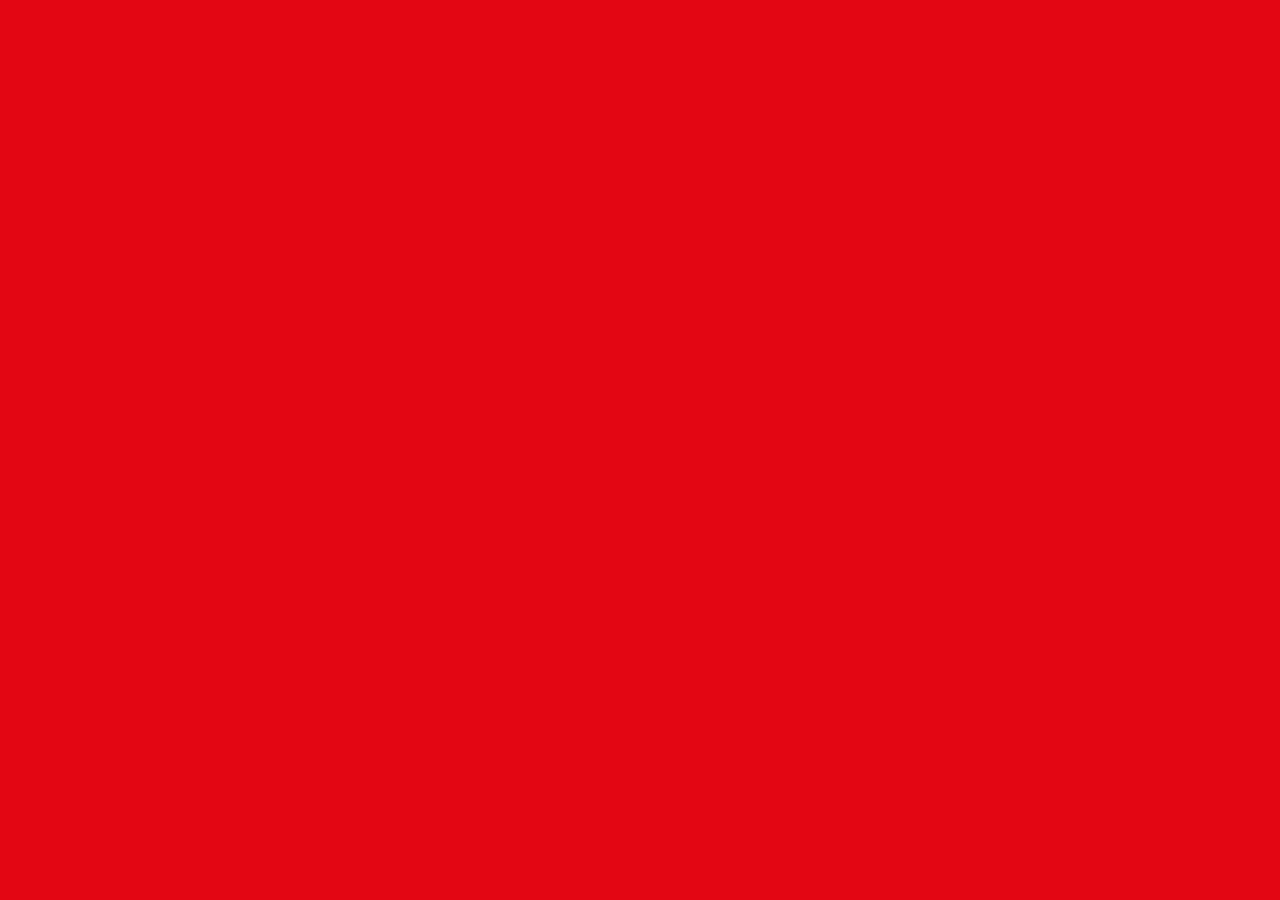
==== commit 5f7234c7: "Takhle se maže" ====
--- a/index.html
+++ b/index.html
@@ -22,210 +22,7 @@
   </head>
 
   <body>
-    <div class="container">
-		<nav class="navbar navbar-light bg-faded">
-		  <div class="nav navbar-nav">
-			<a class="nav-item nav-link active" href="#">Home <span class="sr-only">(current)</span></a>
-			<a class="nav-item nav-link" href="#">Features</a>
-			<a class="nav-item nav-link" href="#">Pricing</a>
-			<a class="nav-item nav-link" href="#">About</a>
-		  </div>
-		</nav>
-
-		<div class="a row">
-			<div class="col-xs-6 pd-top-30">
-
-
-				<p>sss
-					<a href="#"  data-toggle="tooltip" title="Odkaz na nějaké místo na webu">aaaaa</a>
-					<button type="button" class="btn btn-secondary" data-toggle="tooltip" data-placement="left" title="Tooltip on top">
-					  Tooltip on top
-					</button>
-				</p>
-				<button type="button" class="btn btn-danger ">Action</button>
-				<a href="#" type="button" class="btn btn-primary ">Link</a>
-				<button type="button" class="btn btn-secondary">Link</button>
-				<h1>h1 nadpis <span class="label label-default">Default</span></h1>
-				<p>sdasdsdsa dsad sds dsad sadsa</p>
-				<h2>h1 nadpis</h2>
-				<p>sdasdsdsa dsad sds dsad sadsa</p>
-
-				<h3>h1 nadpis</h3>
-				<p class="item-6">sdasdsdsa dsad sds dsad sadsa</p>
-				<h4>h1 nadpis</h4>
-				<p>sdasdsdsa dsad sds dsad sadsa</p>
-				<h5>h1 nadpis <span class="label label-default">Default</span></h5>
-				<p>sdasdsdsa dsad sds dsad sadsa</p>
-				<h6>h1 nadpis</h6>
-				<p>sdasdsdsa dsad sds dsad sadsa</p>
-				<i class="fa fa-pause-circle-o"></i>
-
-				<div class="alert alert-success" role="alert">
-				  <strong>Well done!</strong> You successfully read this important alert message.
-				</div>
-				<div class="alert alert-info" role="alert">
-				  <strong>Heads up!</strong> This alert needs your attention, but it's not super important.
-				</div>
-				<div class="alert alert-warning" role="alert">
-				  <strong>Warning!</strong> Better check yourself, you're not looking too good.
-				</div>
-				<div class="alert alert-danger" role="alert">
-				  <strong>Oh snap!</strong> Change a few things up and try submitting again.
-				</div>
-
-
-				<ul class="list-group">
-				  <li class="list-group-item">
-					<span class="label label-default pull-xs-right">14</span>
-					Cras justo odio
-				  </li>
-				  <li class="list-group-item">
-					<span class="label label-default pull-xs-right">2</span>
-					Dapibus ac facilisis in
-				  </li>
-				  <li class="list-group-item">
-					<span class="label label-default pull-xs-right">1</span>
-					Morbi leo risus
-				  </li>
-				</ul>
-
-				<div class="list-group">
-				  <a href="#" class="list-group-item active">
-					<h4 class="list-group-item-heading">List group item heading</h4>
-					<p class="list-group-item-text">Donec id elit non mi porta gravida at eget metus. Maecenas sed diam eget risus varius blandit.</p>
-				  </a>
-				  <a href="#" class="list-group-item">
-					<h4 class="list-group-item-heading">List group item heading</h4>
-					<p class="list-group-item-text">Donec id elit non mi porta gravida at eget metus. Maecenas sed diam eget risus varius blandit.</p>
-				  </a>
-				  <a href="#" class="list-group-item">
-					<h4 class="list-group-item-heading">List group item heading</h4>
-					<p class="list-group-item-text">Donec id elit non mi porta gravida at eget metus. Maecenas sed diam eget risus varius blandit.</p>
-				  </a>
-				</div>
-
-			</div>
-			<div class="col-xs-6 pd-top-93 pd-bottom-93">
-				<div class="btn-group" role="group" aria-label="Button group with nested dropdown">
-				  <button type="button" class="btn btn-secondary">1</button>
-				  <button type="button" class="btn btn-secondary">2</button>
-
-				  <div class="btn-group" role="group">
-					<button id="btnGroupDrop1" type="button" class="btn btn-secondary dropdown-toggle" data-toggle="dropdown" aria-haspopup="true" aria-expanded="false">
-					  Dropdown
-					</button>
-					<div class="dropdown-menu" aria-labelledby="btnGroupDrop1">
-					  <a class="dropdown-item" href="#">Dropdown link</a>
-					  <a class="dropdown-item" href="#">Dropdown link</a>
-					</div>
-				  </div>
-				</div>
-
-
-
-				<!-- Split button -->
-				<div class="btn-group">
-				  <button type="button" class="btn btn-danger">Action</button>
-				  <button type="button" class="btn btn-danger dropdown-toggle" data-toggle="dropdown" aria-haspopup="true" aria-expanded="false">
-					<span class="sr-only">Toggle Dropdown</span>
-				  </button>
-				  <div class="dropdown-menu">
-					<a class="dropdown-item" href="#">Action</a>
-					<a class="dropdown-item" href="#">Another action</a>
-					<a class="dropdown-item" href="#">Something else here</a>
-					<div class="dropdown-divider"></div>
-					<a class="dropdown-item" href="#">Separated link</a>
-				  </div>
-				</div>
-
-
-				<form>
-				  <fieldset class="form-group">
-					<label for="exampleInputEmail1">Email address</label>
-					<input type="email" class="form-control" id="exampleInputEmail1" placeholder="Enter email">
-					<small class="text-muted">We'll never share your email with anyone else.</small>
-				  </fieldset>
-				  <fieldset class="form-group">
-					<label for="exampleInputPassword1">Password</label>
-					<input type="password" class="form-control" id="exampleInputPassword1" placeholder="Password">
-				  </fieldset>
-				  <fieldset class="form-group">
-					<label for="exampleSelect1">Example select</label>
-					<select class="form-control" id="exampleSelect1">
-					  <option>1</option>
-					  <option>2</option>
-					  <option>3</option>
-					  <option>4</option>
-					  <option>5</option>
-					</select>
-				  </fieldset>
-				  <fieldset class="form-group">
-					<label for="exampleSelect2">Example multiple select</label>
-					<select multiple class="form-control" id="exampleSelect2">
-					  <option>1</option>
-					  <option>2</option>
-					  <option>3</option>
-					  <option>4</option>
-					  <option>5</option>
-					</select>
-				  </fieldset>
-				  <fieldset class="form-group">
-					<label for="exampleTextarea">Example textarea</label>
-					<textarea class="form-control" id="exampleTextarea" rows="3"></textarea>
-				  </fieldset>
-				  <fieldset class="form-group">
-					<label for="exampleInputFile">File input</label>
-					<input type="file" class="form-control-file" id="exampleInputFile">
-					<small class="text-muted">This is some placeholder block-level help text for the above input. It's a bit lighter and easily wraps to a new line.</small>
-				  </fieldset>
-				  <div class="radio">
-					<label>
-					  <input type="radio" name="optionsRadios" id="optionsRadios1" value="option1" checked>
-					  Option one is this and that&mdash;be sure to include why it's great
-					</label>
-				  </div>
-				  <div class="radio">
-					<label>
-					  <input type="radio" name="optionsRadios" id="optionsRadios2" value="option2">
-					  Option two can be something else and selecting it will deselect option one
-					</label>
-				  </div>
-				  <div class="radio disabled">
-					<label>
-					  <input type="radio" name="optionsRadios" id="optionsRadios3" value="option3" disabled>
-					  Option three is disabled
-					</label>
-				  </div>
-				  <div class="checkbox">
-					<label>
-					  <input type="checkbox"> Check me out
-					</label>
-				  </div>
-				  <button type="submit" class="btn btn-primary">Submit</button>
-				</form>
-
-				<br><br>
-				<button type="button" class="btn btn-secondary"  title="Popover title" data-container="body" data-toggle="popover" data-placement="left" data-content="Vivamus sagittis lacus vel augue laoreet rutrum faucibus.">
-				  Popover on top
-				</button>
-
-
-
-				<br><br>
-
-
-
-				<div class="bg-primary">Nullam id dolor id nibh ultricies vehicula ut id elit.</div>
-				<div class="bg-success">Duis mollis, est non commodo luctus, nisi erat porttitor ligula.</div>
-				<div class="bg-info">Maecenas sed diam eget risus varius blandit sit amet non magna.</div>
-				<div class="bg-warning">Etiam porta sem malesuada magna mollis euismod.</div>
-				<div class="bg-danger">Donec ullamcorper nulla non metus auctor fringilla.</div>
-				<div class="bg-inverse">Cras mattis consectetur purus sit amet fermentum.</div>
-			</div>
-
-
-		</div>
-    </div>
+  
 
 
 
